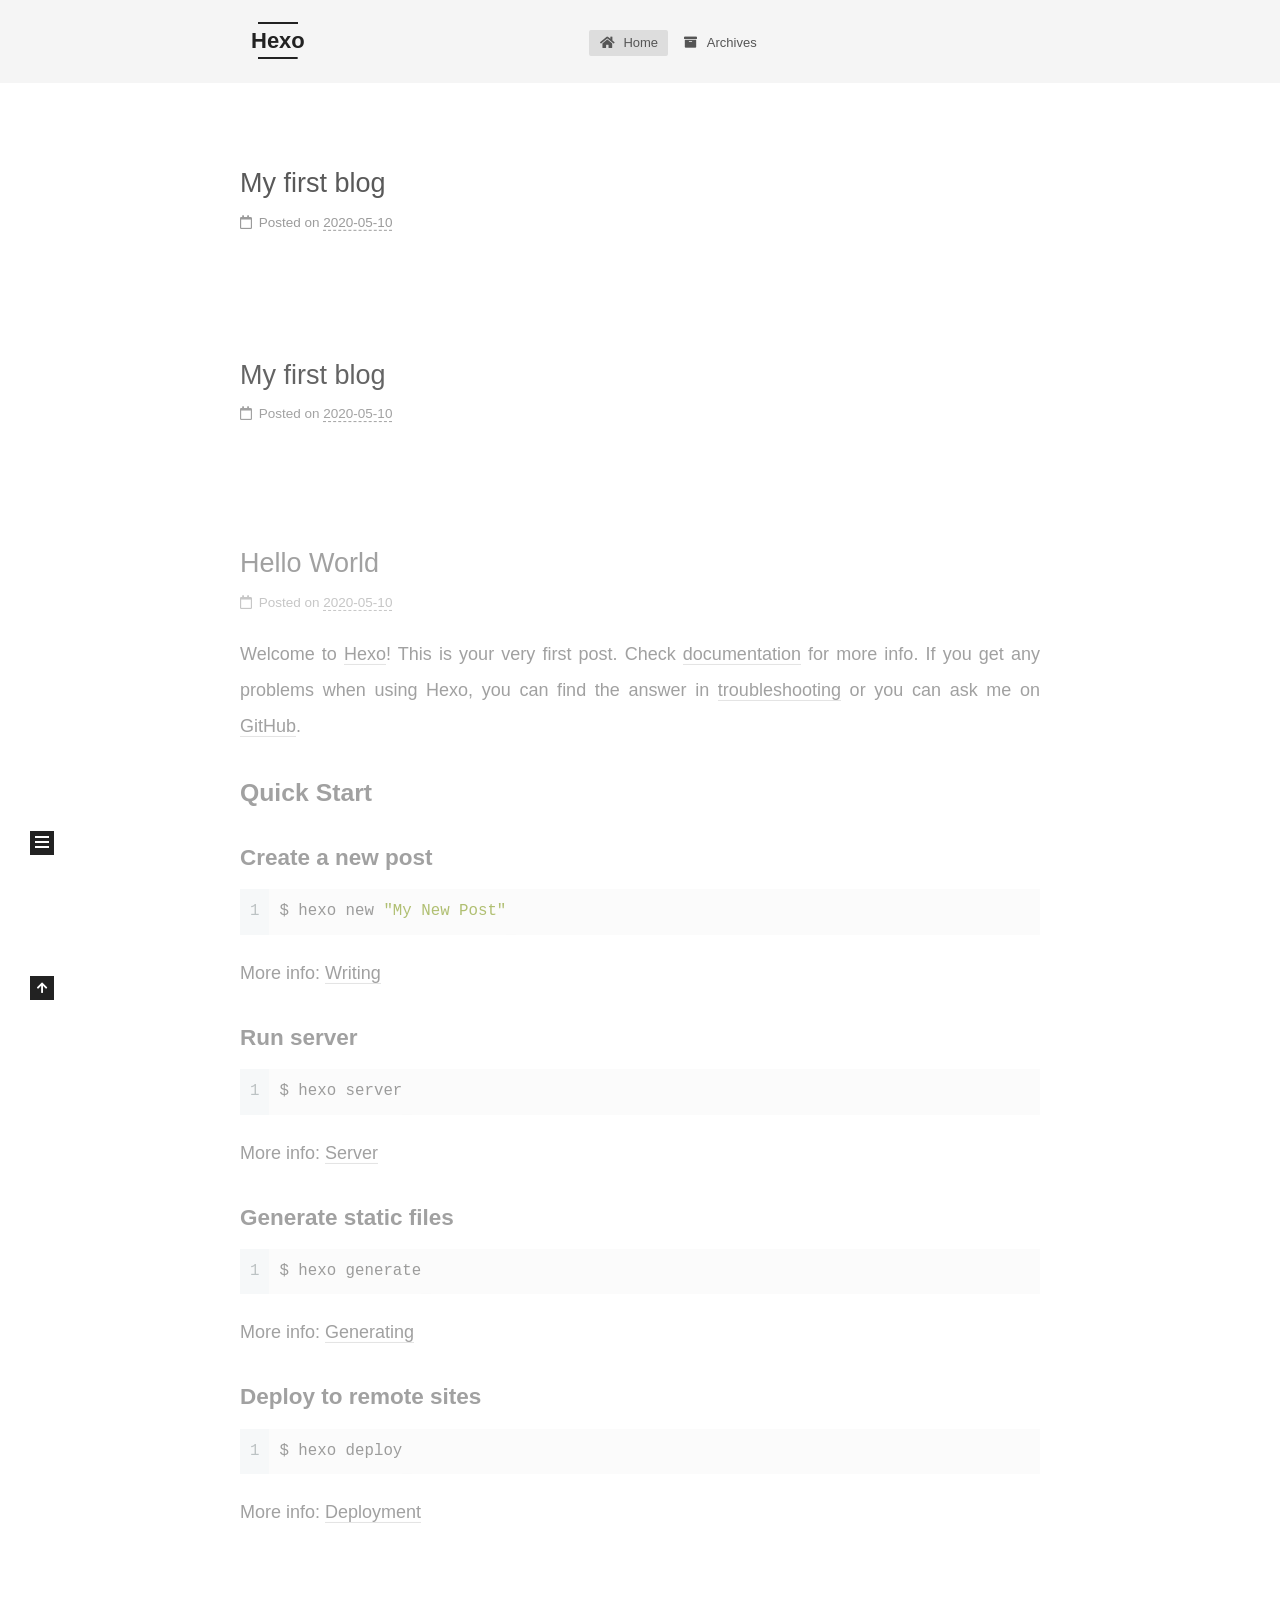
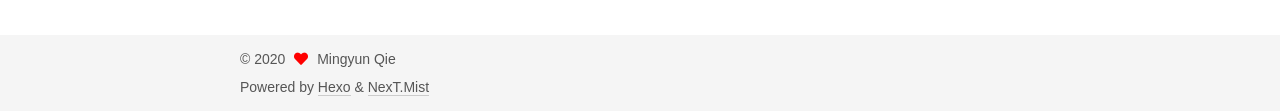
==== index.html @ 82911b1e "Site updated: 2020-05-10 01:22:25" ====
<!DOCTYPE html>
<html lang="en">
<head>
  <meta charset="UTF-8">
<meta name="viewport" content="width=device-width, initial-scale=1, maximum-scale=2">
<meta name="theme-color" content="#222">
<meta name="generator" content="Hexo 4.2.0">
  <link rel="apple-touch-icon" sizes="180x180" href="/images/apple-touch-icon-next.png">
  <link rel="icon" type="image/png" sizes="32x32" href="/images/favicon-32x32-next.png">
  <link rel="icon" type="image/png" sizes="16x16" href="/images/favicon-16x16-next.png">
  <link rel="mask-icon" href="/images/logo.svg" color="#222">

<link rel="stylesheet" href="/css/main.css">


<link rel="stylesheet" href="/lib/font-awesome/css/all.min.css">

<script id="hexo-configurations">
    var NexT = window.NexT || {};
    var CONFIG = {"hostname":"yoursite.com","root":"/","scheme":"Mist","version":"7.8.0","exturl":false,"sidebar":{"position":"left","display":"post","padding":18,"offset":12,"onmobile":false},"copycode":{"enable":false,"show_result":false,"style":null},"back2top":{"enable":true,"sidebar":false,"scrollpercent":false},"bookmark":{"enable":false,"color":"#222","save":"auto"},"fancybox":false,"mediumzoom":false,"lazyload":false,"pangu":false,"comments":{"style":"tabs","active":null,"storage":true,"lazyload":false,"nav":null},"algolia":{"hits":{"per_page":10},"labels":{"input_placeholder":"Search for Posts","hits_empty":"We didn't find any results for the search: ${query}","hits_stats":"${hits} results found in ${time} ms"}},"localsearch":{"enable":false,"trigger":"auto","top_n_per_article":1,"unescape":false,"preload":false},"motion":{"enable":true,"async":false,"transition":{"post_block":"fadeIn","post_header":"slideDownIn","post_body":"slideDownIn","coll_header":"slideLeftIn","sidebar":"slideUpIn"}}};
  </script>

  <meta property="og:type" content="website">
<meta property="og:title" content="Hexo">
<meta property="og:url" content="http://yoursite.com/index.html">
<meta property="og:site_name" content="Hexo">
<meta property="og:locale" content="en_US">
<meta property="article:author" content="Mingyun Qie">
<meta name="twitter:card" content="summary">

<link rel="canonical" href="http://yoursite.com/">


<script id="page-configurations">
  // https://hexo.io/docs/variables.html
  CONFIG.page = {
    sidebar: "",
    isHome : true,
    isPost : false,
    lang   : 'en'
  };
</script>

  <title>Hexo</title>
  






  <noscript>
  <style>
  .use-motion .brand,
  .use-motion .menu-item,
  .sidebar-inner,
  .use-motion .post-block,
  .use-motion .pagination,
  .use-motion .comments,
  .use-motion .post-header,
  .use-motion .post-body,
  .use-motion .collection-header { opacity: initial; }

  .use-motion .site-title,
  .use-motion .site-subtitle {
    opacity: initial;
    top: initial;
  }

  .use-motion .logo-line-before i { left: initial; }
  .use-motion .logo-line-after i { right: initial; }
  </style>
</noscript>

</head>

<body itemscope itemtype="http://schema.org/WebPage">
  <div class="container use-motion">
    <div class="headband"></div>

    <header class="header" itemscope itemtype="http://schema.org/WPHeader">
      <div class="header-inner"><div class="site-brand-container">
  <div class="site-nav-toggle">
    <div class="toggle" aria-label="Toggle navigation bar">
      <span class="toggle-line toggle-line-first"></span>
      <span class="toggle-line toggle-line-middle"></span>
      <span class="toggle-line toggle-line-last"></span>
    </div>
  </div>

  <div class="site-meta">

    <a href="/" class="brand" rel="start">
      <span class="logo-line-before"><i></i></span>
      <h1 class="site-title">Hexo</h1>
      <span class="logo-line-after"><i></i></span>
    </a>
  </div>

  <div class="site-nav-right">
    <div class="toggle popup-trigger">
    </div>
  </div>
</div>




<nav class="site-nav">
  <ul id="menu" class="main-menu menu">
        <li class="menu-item menu-item-home">

    <a href="/" rel="section"><i class="fa fa-home fa-fw"></i>Home</a>

  </li>
        <li class="menu-item menu-item-archives">

    <a href="/archives/" rel="section"><i class="fa fa-archive fa-fw"></i>Archives</a>

  </li>
  </ul>
</nav>




</div>
    </header>

    
  <div class="back-to-top">
    <i class="fa fa-arrow-up"></i>
    <span>0%</span>
  </div>


    <main class="main">
      <div class="main-inner">
        <div class="content-wrap">
          

          <div class="content index posts-expand">
            
      
  
  
  <article itemscope itemtype="http://schema.org/Article" class="post-block" lang="en">
    <link itemprop="mainEntityOfPage" href="http://yoursite.com/2020/05/10/My-first-blog-1/">

    <span hidden itemprop="author" itemscope itemtype="http://schema.org/Person">
      <meta itemprop="image" content="/images/avatar.gif">
      <meta itemprop="name" content="Mingyun Qie">
      <meta itemprop="description" content="">
    </span>

    <span hidden itemprop="publisher" itemscope itemtype="http://schema.org/Organization">
      <meta itemprop="name" content="Hexo">
    </span>
      <header class="post-header">
        <h2 class="post-title" itemprop="name headline">
          
            <a href="/2020/05/10/My-first-blog-1/" class="post-title-link" itemprop="url">My first blog</a>
        </h2>

        <div class="post-meta">
            <span class="post-meta-item">
              <span class="post-meta-item-icon">
                <i class="far fa-calendar"></i>
              </span>
              <span class="post-meta-item-text">Posted on</span>

              <time title="Created: 2020-05-10 00:32:26" itemprop="dateCreated datePublished" datetime="2020-05-10T00:32:26+10:00">2020-05-10</time>
            </span>

          

        </div>
      </header>

    
    
    
    <div class="post-body" itemprop="articleBody">

      
          
      
    </div>

    
    
    
      <footer class="post-footer">
        <div class="post-eof"></div>
      </footer>
  </article>
  
  
  

      
  
  
  <article itemscope itemtype="http://schema.org/Article" class="post-block" lang="en">
    <link itemprop="mainEntityOfPage" href="http://yoursite.com/2020/05/10/My-first-blog/">

    <span hidden itemprop="author" itemscope itemtype="http://schema.org/Person">
      <meta itemprop="image" content="/images/avatar.gif">
      <meta itemprop="name" content="Mingyun Qie">
      <meta itemprop="description" content="">
    </span>

    <span hidden itemprop="publisher" itemscope itemtype="http://schema.org/Organization">
      <meta itemprop="name" content="Hexo">
    </span>
      <header class="post-header">
        <h2 class="post-title" itemprop="name headline">
          
            <a href="/2020/05/10/My-first-blog/" class="post-title-link" itemprop="url">My first blog</a>
        </h2>

        <div class="post-meta">
            <span class="post-meta-item">
              <span class="post-meta-item-icon">
                <i class="far fa-calendar"></i>
              </span>
              <span class="post-meta-item-text">Posted on</span>

              <time title="Created: 2020-05-10 00:28:59" itemprop="dateCreated datePublished" datetime="2020-05-10T00:28:59+10:00">2020-05-10</time>
            </span>

          

        </div>
      </header>

    
    
    
    <div class="post-body" itemprop="articleBody">

      
          
      
    </div>

    
    
    
      <footer class="post-footer">
        <div class="post-eof"></div>
      </footer>
  </article>
  
  
  

      
  
  
  <article itemscope itemtype="http://schema.org/Article" class="post-block" lang="en">
    <link itemprop="mainEntityOfPage" href="http://yoursite.com/2020/05/10/hello-world/">

    <span hidden itemprop="author" itemscope itemtype="http://schema.org/Person">
      <meta itemprop="image" content="/images/avatar.gif">
      <meta itemprop="name" content="Mingyun Qie">
      <meta itemprop="description" content="">
    </span>

    <span hidden itemprop="publisher" itemscope itemtype="http://schema.org/Organization">
      <meta itemprop="name" content="Hexo">
    </span>
      <header class="post-header">
        <h2 class="post-title" itemprop="name headline">
          
            <a href="/2020/05/10/hello-world/" class="post-title-link" itemprop="url">Hello World</a>
        </h2>

        <div class="post-meta">
            <span class="post-meta-item">
              <span class="post-meta-item-icon">
                <i class="far fa-calendar"></i>
              </span>
              <span class="post-meta-item-text">Posted on</span>

              <time title="Created: 2020-05-10 00:24:51" itemprop="dateCreated datePublished" datetime="2020-05-10T00:24:51+10:00">2020-05-10</time>
            </span>

          

        </div>
      </header>

    
    
    
    <div class="post-body" itemprop="articleBody">

      
          <p>Welcome to <a href="https://hexo.io/" target="_blank" rel="noopener">Hexo</a>! This is your very first post. Check <a href="https://hexo.io/docs/" target="_blank" rel="noopener">documentation</a> for more info. If you get any problems when using Hexo, you can find the answer in <a href="https://hexo.io/docs/troubleshooting.html" target="_blank" rel="noopener">troubleshooting</a> or you can ask me on <a href="https://github.com/hexojs/hexo/issues" target="_blank" rel="noopener">GitHub</a>.</p>
<h2 id="Quick-Start"><a href="#Quick-Start" class="headerlink" title="Quick Start"></a>Quick Start</h2><h3 id="Create-a-new-post"><a href="#Create-a-new-post" class="headerlink" title="Create a new post"></a>Create a new post</h3><figure class="highlight bash"><table><tr><td class="gutter"><pre><span class="line">1</span><br></pre></td><td class="code"><pre><span class="line">$ hexo new <span class="string">"My New Post"</span></span><br></pre></td></tr></table></figure>

<p>More info: <a href="https://hexo.io/docs/writing.html" target="_blank" rel="noopener">Writing</a></p>
<h3 id="Run-server"><a href="#Run-server" class="headerlink" title="Run server"></a>Run server</h3><figure class="highlight bash"><table><tr><td class="gutter"><pre><span class="line">1</span><br></pre></td><td class="code"><pre><span class="line">$ hexo server</span><br></pre></td></tr></table></figure>

<p>More info: <a href="https://hexo.io/docs/server.html" target="_blank" rel="noopener">Server</a></p>
<h3 id="Generate-static-files"><a href="#Generate-static-files" class="headerlink" title="Generate static files"></a>Generate static files</h3><figure class="highlight bash"><table><tr><td class="gutter"><pre><span class="line">1</span><br></pre></td><td class="code"><pre><span class="line">$ hexo generate</span><br></pre></td></tr></table></figure>

<p>More info: <a href="https://hexo.io/docs/generating.html" target="_blank" rel="noopener">Generating</a></p>
<h3 id="Deploy-to-remote-sites"><a href="#Deploy-to-remote-sites" class="headerlink" title="Deploy to remote sites"></a>Deploy to remote sites</h3><figure class="highlight bash"><table><tr><td class="gutter"><pre><span class="line">1</span><br></pre></td><td class="code"><pre><span class="line">$ hexo deploy</span><br></pre></td></tr></table></figure>

<p>More info: <a href="https://hexo.io/docs/one-command-deployment.html" target="_blank" rel="noopener">Deployment</a></p>

      
    </div>

    
    
    
      <footer class="post-footer">
        <div class="post-eof"></div>
      </footer>
  </article>
  
  
  


  



          </div>
          

<script>
  window.addEventListener('tabs:register', () => {
    let { activeClass } = CONFIG.comments;
    if (CONFIG.comments.storage) {
      activeClass = localStorage.getItem('comments_active') || activeClass;
    }
    if (activeClass) {
      let activeTab = document.querySelector(`a[href="#comment-${activeClass}"]`);
      if (activeTab) {
        activeTab.click();
      }
    }
  });
  if (CONFIG.comments.storage) {
    window.addEventListener('tabs:click', event => {
      if (!event.target.matches('.tabs-comment .tab-content .tab-pane')) return;
      let commentClass = event.target.classList[1];
      localStorage.setItem('comments_active', commentClass);
    });
  }
</script>

        </div>
          
  
  <div class="toggle sidebar-toggle">
    <span class="toggle-line toggle-line-first"></span>
    <span class="toggle-line toggle-line-middle"></span>
    <span class="toggle-line toggle-line-last"></span>
  </div>

  <aside class="sidebar">
    <div class="sidebar-inner">

      <ul class="sidebar-nav motion-element">
        <li class="sidebar-nav-toc">
          Table of Contents
        </li>
        <li class="sidebar-nav-overview">
          Overview
        </li>
      </ul>

      <!--noindex-->
      <div class="post-toc-wrap sidebar-panel">
      </div>
      <!--/noindex-->

      <div class="site-overview-wrap sidebar-panel">
        <div class="site-author motion-element" itemprop="author" itemscope itemtype="http://schema.org/Person">
  <p class="site-author-name" itemprop="name">Mingyun Qie</p>
  <div class="site-description" itemprop="description"></div>
</div>
<div class="site-state-wrap motion-element">
  <nav class="site-state">
      <div class="site-state-item site-state-posts">
          <a href="/archives/">
        
          <span class="site-state-item-count">3</span>
          <span class="site-state-item-name">posts</span>
        </a>
      </div>
  </nav>
</div>



      </div>

    </div>
  </aside>
  <div id="sidebar-dimmer"></div>


      </div>
    </main>

    <footer class="footer">
      <div class="footer-inner">
        

        

<div class="copyright">
  
  &copy; 
  <span itemprop="copyrightYear">2020</span>
  <span class="with-love">
    <i class="fa fa-heart"></i>
  </span>
  <span class="author" itemprop="copyrightHolder">Mingyun Qie</span>
</div>
  <div class="powered-by">Powered by <a href="https://hexo.io/" class="theme-link" rel="noopener" target="_blank">Hexo</a> & <a href="https://mist.theme-next.org/" class="theme-link" rel="noopener" target="_blank">NexT.Mist</a>
  </div>

        








      </div>
    </footer>
  </div>

  
  <script src="/lib/anime.min.js"></script>
  <script src="/lib/velocity/velocity.min.js"></script>
  <script src="/lib/velocity/velocity.ui.min.js"></script>

<script src="/js/utils.js"></script>

<script src="/js/motion.js"></script>


<script src="/js/schemes/muse.js"></script>


<script src="/js/next-boot.js"></script>




  















  

  

</body>
</html>
---- css/main.css ----
:root {
  --body-bg-color: #fff;
  --content-bg-color: #f5f5f5;
  --card-bg-color: #f5f5f5;
  --text-color: #555;
  --blockquote-color: #666;
  --link-color: #555;
  --link-hover-color: #222;
  --brand-color: #222;
  --brand-hover-color: #222;
  --table-row-odd-bg-color: #f9f9f9;
  --table-row-hover-bg-color: #f5f5f5;
  --menu-item-bg-color: #ddd;
  --btn-default-bg: transparent;
  --btn-default-color: var(--link-color);
  --btn-default-border-color: var(--link-color);
  --btn-default-hover-bg: transparent;
  --btn-default-hover-color: var(--link-hover-color);
  --btn-default-hover-border-color: var(--link-hover-color);
}
@media (prefers-color-scheme: dark) {
  :root {
    --body-bg-color: #282828;
    --content-bg-color: #333;
    --card-bg-color: #555;
    --text-color: #ccc;
    --blockquote-color: #bbb;
    --link-color: #ccc;
    --link-hover-color: #eee;
    --brand-color: #ddd;
    --brand-hover-color: #ddd;
    --table-row-odd-bg-color: #282828;
    --table-row-hover-bg-color: #363636;
    --menu-item-bg-color: #555;
    --btn-default-bg: #222;
    --btn-default-color: #ccc;
    --btn-default-border-color: #555;
    --btn-default-hover-bg: #666;
    --btn-default-hover-color: #ccc;
    --btn-default-hover-border-color: #666;
  }
  img {
    opacity: 0.75;
  }
  img:hover {
    opacity: 0.9;
  }
}
html {
  line-height: 1.15; /* 1 */
  -webkit-text-size-adjust: 100%; /* 2 */
}
body {
  margin: 0;
}
main {
  display: block;
}
h1 {
  font-size: 2em;
  margin: 0.67em 0;
}
hr {
  box-sizing: content-box; /* 1 */
  height: 0; /* 1 */
  overflow: visible; /* 2 */
}
pre {
  font-family: monospace, monospace; /* 1 */
  font-size: 1em; /* 2 */
}
a {
  background: transparent;
}
abbr[title] {
  border-bottom: none; /* 1 */
  text-decoration: underline; /* 2 */
  text-decoration: underline dotted; /* 2 */
}
b,
strong {
  font-weight: bolder;
}
code,
kbd,
samp {
  font-family: monospace, monospace; /* 1 */
  font-size: 1em; /* 2 */
}
small {
  font-size: 80%;
}
sub,
sup {
  font-size: 75%;
  line-height: 0;
  position: relative;
  vertical-align: baseline;
}
sub {
  bottom: -0.25em;
}
sup {
  top: -0.5em;
}
img {
  border-style: none;
}
button,
input,
optgroup,
select,
textarea {
  font-family: inherit; /* 1 */
  font-size: 100%; /* 1 */
  line-height: 1.15; /* 1 */
  margin: 0; /* 2 */
}
button,
input {
/* 1 */
  overflow: visible;
}
button,
select {
/* 1 */
  text-transform: none;
}
button,
[type='button'],
[type='reset'],
[type='submit'] {
  -webkit-appearance: button;
}
button::-moz-focus-inner,
[type='button']::-moz-focus-inner,
[type='reset']::-moz-focus-inner,
[type='submit']::-moz-focus-inner {
  border-style: none;
  padding: 0;
}
button:-moz-focusring,
[type='button']:-moz-focusring,
[type='reset']:-moz-focusring,
[type='submit']:-moz-focusring {
  outline: 1px dotted ButtonText;
}
fieldset {
  padding: 0.35em 0.75em 0.625em;
}
legend {
  box-sizing: border-box; /* 1 */
  color: inherit; /* 2 */
  display: table; /* 1 */
  max-width: 100%; /* 1 */
  padding: 0; /* 3 */
  white-space: normal; /* 1 */
}
progress {
  vertical-align: baseline;
}
textarea {
  overflow: auto;
}
[type='checkbox'],
[type='radio'] {
  box-sizing: border-box; /* 1 */
  padding: 0; /* 2 */
}
[type='number']::-webkit-inner-spin-button,
[type='number']::-webkit-outer-spin-button {
  height: auto;
}
[type='search'] {
  outline-offset: -2px; /* 2 */
  -webkit-appearance: textfield; /* 1 */
}
[type='search']::-webkit-search-decoration {
  -webkit-appearance: none;
}
::-webkit-file-upload-button {
  font: inherit; /* 2 */
  -webkit-appearance: button; /* 1 */
}
details {
  display: block;
}
summary {
  display: list-item;
}
template {
  display: none;
}
[hidden] {
  display: none;
}
::selection {
  background: #262a30;
  color: #eee;
}
html,
body {
  height: 100%;
}
body {
  background: var(--body-bg-color);
  color: var(--text-color);
  font-family: 'Lato', "PingFang SC", "Microsoft YaHei", sans-serif;
  font-size: 1em;
  line-height: 2;
}
@media (max-width: 991px) {
  body {
    padding-left: 0 !important;
    padding-right: 0 !important;
  }
}
h1,
h2,
h3,
h4,
h5,
h6 {
  font-family: 'Lato', "PingFang SC", "Microsoft YaHei", sans-serif;
  font-weight: bold;
  line-height: 1.5;
  margin: 20px 0 15px;
}
h1 {
  font-size: 1.5em;
}
h2 {
  font-size: 1.375em;
}
h3 {
  font-size: 1.25em;
}
h4 {
  font-size: 1.125em;
}
h5 {
  font-size: 1em;
}
h6 {
  font-size: 0.875em;
}
p {
  margin: 0 0 20px 0;
}
a,
span.exturl {
  border-bottom: 1px solid #ccc;
  color: var(--link-color);
  outline: 0;
  text-decoration: none;
  overflow-wrap: break-word;
  word-wrap: break-word;
  cursor: pointer;
}
a:hover,
span.exturl:hover {
  border-bottom-color: var(--link-hover-color);
  color: var(--link-hover-color);
}
iframe,
img,
video {
  display: block;
  margin-left: auto;
  margin-right: auto;
  max-width: 100%;
}
hr {
  background-image: repeating-linear-gradient(-45deg, #ddd, #ddd 4px, transparent 4px, transparent 8px);
  border: 0;
  height: 3px;
  margin: 40px 0;
}
blockquote {
  border-left: 4px solid #ddd;
  color: var(--blockquote-color);
  margin: 0;
  padding: 0 15px;
}
blockquote cite::before {
  content: '-';
  padding: 0 5px;
}
dt {
  font-weight: bold;
}
dd {
  margin: 0;
  padding: 0;
}
kbd {
  background-color: #f5f5f5;
  background-image: linear-gradient(#eee, #fff, #eee);
  border: 1px solid #ccc;
  border-radius: 0.2em;
  box-shadow: 0.1em 0.1em 0.2em rgba(0,0,0,0.1);
  color: #555;
  font-family: inherit;
  padding: 0.1em 0.3em;
  white-space: nowrap;
}
.table-container {
  overflow: auto;
}
table {
  border-collapse: collapse;
  border-spacing: 0;
  font-size: 0.875em;
  margin: 0 0 20px 0;
  width: 100%;
}
tbody tr:nth-of-type(odd) {
  background: var(--table-row-odd-bg-color);
}
tbody tr:hover {
  background: var(--table-row-hover-bg-color);
}
caption,
th,
td {
  font-weight: normal;
  padding: 8px;
  vertical-align: middle;
}
th,
td {
  border: 1px solid #ddd;
  border-bottom: 3px solid #ddd;
}
th {
  font-weight: 700;
  padding-bottom: 10px;
}
td {
  border-bottom-width: 1px;
}
.btn {
  background: var(--btn-default-bg);
  border: 2px solid var(--btn-default-border-color);
  border-radius: 0;
  color: var(--btn-default-color);
  display: inline-block;
  font-size: 0.875em;
  line-height: 2;
  padding: 0 20px;
  text-decoration: none;
  transition-property: background-color;
  transition-delay: 0s;
  transition-duration: 0.2s;
  transition-timing-function: ease-in-out;
}
.btn:hover {
  background: var(--btn-default-hover-bg);
  border-color: var(--btn-default-hover-border-color);
  color: var(--btn-default-hover-color);
}
.btn + .btn {
  margin: 0 0 8px 8px;
}
.btn .fa-fw {
  text-align: left;
  width: 1.285714285714286em;
}
.toggle {
  line-height: 0;
}
.toggle .toggle-line {
  background: #fff;
  display: inline-block;
  height: 2px;
  left: 0;
  position: relative;
  top: 0;
  transition: all 0.4s;
  vertical-align: top;
  width: 100%;
}
.toggle .toggle-line:not(:first-child) {
  margin-top: 3px;
}
.toggle.toggle-arrow .toggle-line-first {
  left: 50%;
  top: 2px;
  transform: rotate(45deg);
  width: 50%;
}
.toggle.toggle-arrow .toggle-line-middle {
  left: 2px;
  width: 90%;
}
.toggle.toggle-arrow .toggle-line-last {
  left: 50%;
  top: -2px;
  transform: rotate(-45deg);
  width: 50%;
}
.toggle.toggle-close .toggle-line-first {
  transform: rotate(-45deg);
  top: 5px;
}
.toggle.toggle-close .toggle-line-middle {
  opacity: 0;
}
.toggle.toggle-close .toggle-line-last {
  transform: rotate(45deg);
  top: -5px;
}
.highlight,
pre {
  background: #f7f7f7;
  color: #4d4d4c;
  line-height: 1.6;
  margin: 0 auto 20px;
}
pre,
code {
  font-family: consolas, Menlo, monospace, "PingFang SC", "Microsoft YaHei";
}
code {
  background: #eee;
  border-radius: 3px;
  color: #555;
  padding: 2px 4px;
  overflow-wrap: break-word;
  word-wrap: break-word;
}
.highlight *::selection {
  background: #d6d6d6;
}
.highlight pre {
  border: 0;
  margin: 0;
  padding: 10px 0;
}
.highlight table {
  border: 0;
  margin: 0;
  width: auto;
}
.highlight td {
  border: 0;
  padding: 0;
}
.highlight figcaption {
  background: #eff2f3;
  color: #4d4d4c;
  display: flex;
  font-size: 0.875em;
  justify-content: space-between;
  line-height: 1.2;
  padding: 0.5em;
}
.highlight figcaption a {
  color: #4d4d4c;
}
.highlight figcaption a:hover {
  border-bottom-color: #4d4d4c;
}
.highlight .gutter {
  -moz-user-select: none;
  -ms-user-select: none;
  -webkit-user-select: none;
  user-select: none;
}
.highlight .gutter pre {
  background: #eff2f3;
  color: #869194;
  padding-left: 10px;
  padding-right: 10px;
  text-align: right;
}
.highlight .code pre {
  background: #f7f7f7;
  padding-left: 10px;
  width: 100%;
}
.gist table {
  width: auto;
}
.gist table td {
  border: 0;
}
pre {
  overflow: auto;
  padding: 10px;
}
pre code {
  background: none;
  color: #4d4d4c;
  font-size: 0.875em;
  padding: 0;
  text-shadow: none;
}
pre .deletion {
  background: #fdd;
}
pre .addition {
  background: #dfd;
}
pre .meta {
  color: #eab700;
  -moz-user-select: none;
  -ms-user-select: none;
  -webkit-user-select: none;
  user-select: none;
}
pre .comment {
  color: #8e908c;
}
pre .variable,
pre .attribute,
pre .tag,
pre .name,
pre .regexp,
pre .ruby .constant,
pre .xml .tag .title,
pre .xml .pi,
pre .xml .doctype,
pre .html .doctype,
pre .css .id,
pre .css .class,
pre .css .pseudo {
  color: #c82829;
}
pre .number,
pre .preprocessor,
pre .built_in,
pre .builtin-name,
pre .literal,
pre .params,
pre .constant,
pre .command {
  color: #f5871f;
}
pre .ruby .class .title,
pre .css .rules .attribute,
pre .string,
pre .symbol,
pre .value,
pre .inheritance,
pre .header,
pre .ruby .symbol,
pre .xml .cdata,
pre .special,
pre .formula {
  color: #718c00;
}
pre .title,
pre .css .hexcolor {
  color: #3e999f;
}
pre .function,
pre .python .decorator,
pre .python .title,
pre .ruby .function .title,
pre .ruby .title .keyword,
pre .perl .sub,
pre .javascript .title,
pre .coffeescript .title {
  color: #4271ae;
}
pre .keyword,
pre .javascript .function {
  color: #8959a8;
}
.blockquote-center {
  border-left: none;
  margin: 40px 0;
  padding: 0;
  position: relative;
  text-align: center;
}
.blockquote-center .fa {
  display: block;
  opacity: 0.6;
  position: absolute;
  width: 100%;
}
.blockquote-center .fa-quote-left {
  border-top: 1px solid #ccc;
  text-align: left;
  top: -20px;
}
.blockquote-center .fa-quote-right {
  border-bottom: 1px solid #ccc;
  text-align: right;
  bottom: -20px;
}
.blockquote-center p,
.blockquote-center div {
  text-align: center;
}
.post-body .group-picture img {
  margin: 0 auto;
  padding: 0 3px;
}
.group-picture-row {
  margin-bottom: 6px;
  overflow: hidden;
}
.group-picture-column {
  float: left;
  margin-bottom: 10px;
}
.post-body .label {
  color: #555;
  display: inline;
  padding: 0 2px;
}
.post-body .label.default {
  background: #f0f0f0;
}
.post-body .label.primary {
  background: #efe6f7;
}
.post-body .label.info {
  background: #e5f2f8;
}
.post-body .label.success {
  background: #e7f4e9;
}
.post-body .label.warning {
  background: #fcf6e1;
}
.post-body .label.danger {
  background: #fae8eb;
}
.post-body .tabs {
  margin-bottom: 20px;
}
.post-body .tabs,
.tabs-comment {
  display: block;
  padding-top: 10px;
  position: relative;
}
.post-body .tabs ul.nav-tabs,
.tabs-comment ul.nav-tabs {
  display: flex;
  flex-wrap: wrap;
  margin: 0;
  margin-bottom: -1px;
  padding: 0;
}
@media (max-width: 413px) {
  .post-body .tabs ul.nav-tabs,
  .tabs-comment ul.nav-tabs {
    display: block;
    margin-bottom: 5px;
  }
}
.post-body .tabs ul.nav-tabs li.tab,
.tabs-comment ul.nav-tabs li.tab {
  border-bottom: 1px solid #ddd;
  border-left: 1px solid transparent;
  border-right: 1px solid transparent;
  border-top: 3px solid transparent;
  flex-grow: 1;
  list-style-type: none;
  border-radius: 0 0 0 0;
}
@media (max-width: 413px) {
  .post-body .tabs ul.nav-tabs li.tab,
  .tabs-comment ul.nav-tabs li.tab {
    border-bottom: 1px solid transparent;
    border-left: 3px solid transparent;
    border-right: 1px solid transparent;
    border-top: 1px solid transparent;
  }
}
@media (max-width: 413px) {
  .post-body .tabs ul.nav-tabs li.tab,
  .tabs-comment ul.nav-tabs li.tab {
    border-radius: 0;
  }
}
.post-body .tabs ul.nav-tabs li.tab a,
.tabs-comment ul.nav-tabs li.tab a {
  border-bottom: initial;
  display: block;
  line-height: 1.8;
  outline: 0;
  padding: 0.25em 0.75em;
  text-align: center;
  transition-delay: 0s;
  transition-duration: 0.2s;
  transition-timing-function: ease-out;
}
.post-body .tabs ul.nav-tabs li.tab a i,
.tabs-comment ul.nav-tabs li.tab a i {
  width: 1.285714285714286em;
}
.post-body .tabs ul.nav-tabs li.tab.active,
.tabs-comment ul.nav-tabs li.tab.active {
  border-bottom: 1px solid transparent;
  border-left: 1px solid #ddd;
  border-right: 1px solid #ddd;
  border-top: 3px solid #fc6423;
}
@media (max-width: 413px) {
  .post-body .tabs ul.nav-tabs li.tab.active,
  .tabs-comment ul.nav-tabs li.tab.active {
    border-bottom: 1px solid #ddd;
    border-left: 3px solid #fc6423;
    border-right: 1px solid #ddd;
    border-top: 1px solid #ddd;
  }
}
.post-body .tabs ul.nav-tabs li.tab.active a,
.tabs-comment ul.nav-tabs li.tab.active a {
  color: var(--link-color);
  cursor: default;
}
.post-body .tabs .tab-content .tab-pane,
.tabs-comment .tab-content .tab-pane {
  border: 1px solid #ddd;
  border-top: 0;
  padding: 20px 20px 0 20px;
  border-radius: 0;
}
.post-body .tabs .tab-content .tab-pane:not(.active),
.tabs-comment .tab-content .tab-pane:not(.active) {
  display: none;
}
.post-body .tabs .tab-content .tab-pane.active,
.tabs-comment .tab-content .tab-pane.active {
  display: block;
}
.post-body .tabs .tab-content .tab-pane.active:nth-of-type(1),
.tabs-comment .tab-content .tab-pane.active:nth-of-type(1) {
  border-radius: 0 0 0 0;
}
@media (max-width: 413px) {
  .post-body .tabs .tab-content .tab-pane.active:nth-of-type(1),
  .tabs-comment .tab-content .tab-pane.active:nth-of-type(1) {
    border-radius: 0;
  }
}
.post-body .note {
  border-radius: 3px;
  margin-bottom: 20px;
  padding: 1em;
  position: relative;
  border: 1px solid #eee;
  border-left-width: 5px;
}
.post-body .note h2,
.post-body .note h3,
.post-body .note h4,
.post-body .note h5,
.post-body .note h6 {
  margin-top: 0;
  border-bottom: initial;
  margin-bottom: 0;
  padding-top: 0;
}
.post-body .note p:first-child,
.post-body .note ul:first-child,
.post-body .note ol:first-child,
.post-body .note table:first-child,
.post-body .note pre:first-child,
.post-body .note blockquote:first-child,
.post-body .note img:first-child {
  margin-top: 0;
}
.post-body .note p:last-child,
.post-body .note ul:last-child,
.post-body .note ol:last-child,
.post-body .note table:last-child,
.post-body .note pre:last-child,
.post-body .note blockquote:last-child,
.post-body .note img:last-child {
  margin-bottom: 0;
}
.post-body .note.default {
  border-left-color: #777;
}
.post-body .note.default h2,
.post-body .note.default h3,
.post-body .note.default h4,
.post-body .note.default h5,
.post-body .note.default h6 {
  color: #777;
}
.post-body .note.primary {
  border-left-color: #6f42c1;
}
.post-body .note.primary h2,
.post-body .note.primary h3,
.post-body .note.primary h4,
.post-body .note.primary h5,
.post-body .note.primary h6 {
  color: #6f42c1;
}
.post-body .note.info {
  border-left-color: #428bca;
}
.post-body .note.info h2,
.post-body .note.info h3,
.post-body .note.info h4,
.post-body .note.info h5,
.post-body .note.info h6 {
  color: #428bca;
}
.post-body .note.success {
  border-left-color: #5cb85c;
}
.post-body .note.success h2,
.post-body .note.success h3,
.post-body .note.success h4,
.post-body .note.success h5,
.post-body .note.success h6 {
  color: #5cb85c;
}
.post-body .note.warning {
  border-left-color: #f0ad4e;
}
.post-body .note.warning h2,
.post-body .note.warning h3,
.post-body .note.warning h4,
.post-body .note.warning h5,
.post-body .note.warning h6 {
  color: #f0ad4e;
}
.post-body .note.danger {
  border-left-color: #d9534f;
}
.post-body .note.danger h2,
.post-body .note.danger h3,
.post-body .note.danger h4,
.post-body .note.danger h5,
.post-body .note.danger h6 {
  color: #d9534f;
}
.pagination .prev,
.pagination .next,
.pagination .page-number,
.pagination .space {
  display: inline-block;
  margin: 0 10px;
  padding: 0 11px;
  position: relative;
  top: -1px;
}
@media (max-width: 767px) {
  .pagination .prev,
  .pagination .next,
  .pagination .page-number,
  .pagination .space {
    margin: 0 5px;
  }
}
.pagination {
  border-top: 1px solid #eee;
  margin: 120px 0 0;
  text-align: center;
}
.pagination .prev,
.pagination .next,
.pagination .page-number {
  border-bottom: 0;
  border-top: 1px solid #eee;
  transition-property: border-color;
  transition-delay: 0s;
  transition-duration: 0.2s;
  transition-timing-function: ease-in-out;
}
.pagination .prev:hover,
.pagination .next:hover,
.pagination .page-number:hover {
  border-top-color: #222;
}
.pagination .space {
  margin: 0;
  padding: 0;
}
.pagination .prev {
  margin-left: 0;
}
.pagination .next {
  margin-right: 0;
}
.pagination .page-number.current {
  background: #ccc;
  border-top-color: #ccc;
  color: #fff;
}
@media (max-width: 767px) {
  .pagination {
    border-top: none;
  }
  .pagination .prev,
  .pagination .next,
  .pagination .page-number {
    border-bottom: 1px solid #eee;
    border-top: 0;
    margin-bottom: 10px;
    padding: 0 10px;
  }
  .pagination .prev:hover,
  .pagination .next:hover,
  .pagination .page-number:hover {
    border-bottom-color: #222;
  }
}
.comments {
  margin-top: 60px;
  overflow: hidden;
}
.comment-button-group {
  display: flex;
  flex-wrap: wrap-reverse;
  justify-content: center;
  margin: 1em 0;
}
.comment-button-group .comment-button {
  margin: 0.1em 0.2em;
}
.comment-button-group .comment-button.active {
  background: var(--btn-default-hover-bg);
  border-color: var(--btn-default-hover-border-color);
  color: var(--btn-default-hover-color);
}
.comment-position {
  display: none;
}
.comment-position.active {
  display: block;
}
.tabs-comment {
  background: var(--content-bg-color);
  margin-top: 4em;
  padding-top: 0;
}
.tabs-comment .comments {
  border: 0;
  box-shadow: none;
  margin-top: 0;
  padding-top: 0;
}
.container {
  min-height: 100%;
  position: relative;
}
.main-inner {
  margin: 0 auto;
  width: 700px;
}
@media (min-width: 1200px) {
  .main-inner {
    width: 800px;
  }
}
@media (min-width: 1600px) {
  .main-inner {
    width: 900px;
  }
}
@media (max-width: 767px) {
  .content-wrap {
    padding: 0 20px;
  }
}
.header {
  background: transparent;
}
.header-inner {
  margin: 0 auto;
  width: 700px;
}
@media (min-width: 1200px) {
  .header-inner {
    width: 800px;
  }
}
@media (min-width: 1600px) {
  .header-inner {
    width: 900px;
  }
}
.site-brand-container {
  display: flex;
  flex-shrink: 0;
  padding: 0 10px;
}
.headband {
  background: #222;
  height: 3px;
}
.site-meta {
  flex-grow: 1;
  text-align: left;
}
@media (max-width: 767px) {
  .site-meta {
    text-align: center;
  }
}
.brand {
  border-bottom: none;
  color: var(--brand-color);
  display: inline-block;
  line-height: 1.375em;
  padding: 0 40px;
  position: relative;
}
.brand:hover {
  color: var(--brand-hover-color);
}
.site-title {
  font-family: 'Lato', "PingFang SC", "Microsoft YaHei", sans-serif;
  font-size: 1.375em;
  font-weight: normal;
  margin: 0;
}
.site-subtitle {
  color: #999;
  font-size: 0.8125em;
  margin: 10px 0;
}
.use-motion .brand {
  opacity: 0;
}
.use-motion .site-title,
.use-motion .site-subtitle,
.use-motion .custom-logo-image {
  opacity: 0;
  position: relative;
  top: -10px;
}
.site-nav-toggle,
.site-nav-right {
  display: none;
}
@media (max-width: 767px) {
  .site-nav-toggle,
  .site-nav-right {
    display: flex;
    flex-direction: column;
    justify-content: center;
  }
}
.site-nav-toggle .toggle,
.site-nav-right .toggle {
  color: var(--text-color);
  padding: 10px;
  width: 22px;
}
.site-nav-toggle .toggle .toggle-line,
.site-nav-right .toggle .toggle-line {
  background: var(--text-color);
  border-radius: 1px;
}
.site-nav {
  display: block;
}
@media (max-width: 767px) {
  .site-nav {
    clear: both;
    display: none;
  }
}
.site-nav.site-nav-on {
  display: block;
}
.menu {
  margin-top: 20px;
  padding-left: 0;
  text-align: center;
}
.menu-item {
  display: inline-block;
  list-style: none;
  margin: 0 10px;
}
@media (max-width: 767px) {
  .menu-item {
    display: block;
    margin-top: 10px;
  }
  .menu-item.menu-item-search {
    display: none;
  }
}
.menu-item a,
.menu-item span.exturl {
  border-bottom: 0;
  display: block;
  font-size: 0.8125em;
  transition-property: border-color;
  transition-delay: 0s;
  transition-duration: 0.2s;
  transition-timing-function: ease-in-out;
}
@media (hover: none) {
  .menu-item a:hover,
  .menu-item span.exturl:hover {
    border-bottom-color: transparent !important;
  }
}
.menu-item .fa,
.menu-item .fab,
.menu-item .far,
.menu-item .fas {
  margin-right: 8px;
}
.menu-item .badge {
  display: inline-block;
  font-weight: bold;
  line-height: 1;
  margin-left: 0.35em;
  margin-top: 0.35em;
  text-align: center;
  white-space: nowrap;
}
@media (max-width: 767px) {
  .menu-item .badge {
    float: right;
    margin-left: 0;
  }
}
.menu-item-active a,
.menu .menu-item a:hover,
.menu .menu-item span.exturl:hover {
  background: var(--menu-item-bg-color);
}
.use-motion .menu-item {
  opacity: 0;
}
.sidebar {
  background: #222;
  bottom: 0;
  box-shadow: inset 0 2px 6px #000;
  position: fixed;
  top: 0;
}
@media (max-width: 991px) {
  .sidebar {
    display: none;
  }
}
.sidebar-inner {
  color: #999;
  padding: 18px 10px;
  text-align: center;
}
.cc-license {
  margin-top: 10px;
  text-align: center;
}
.cc-license .cc-opacity {
  border-bottom: none;
  opacity: 0.7;
}
.cc-license .cc-opacity:hover {
  opacity: 0.9;
}
.cc-license img {
  display: inline-block;
}
.site-author-image {
  border: 2px solid #333;
  display: block;
  margin: 0 auto;
  max-width: 96px;
  padding: 2px;
}
.site-author-name {
  color: #f5f5f5;
  font-weight: normal;
  margin: 5px 0 0;
  text-align: center;
}
.site-description {
  color: #999;
  font-size: 1em;
  margin-top: 5px;
  text-align: center;
}
.links-of-author {
  margin-top: 15px;
}
.links-of-author a,
.links-of-author span.exturl {
  border-bottom-color: #555;
  display: inline-block;
  font-size: 0.8125em;
  margin-bottom: 10px;
  margin-right: 10px;
  vertical-align: middle;
}
.links-of-author a::before,
.links-of-author span.exturl::before {
  background: #ff96ff;
  border-radius: 50%;
  content: ' ';
  display: inline-block;
  height: 4px;
  margin-right: 3px;
  vertical-align: middle;
  width: 4px;
}
.sidebar-button {
  margin-top: 15px;
}
.sidebar-button a {
  border: 1px solid #fc6423;
  border-radius: 4px;
  color: #fc6423;
  display: inline-block;
  padding: 0 15px;
}
.sidebar-button a .fa,
.sidebar-button a .fab,
.sidebar-button a .far,
.sidebar-button a .fas {
  margin-right: 5px;
}
.sidebar-button a:hover {
  background: #fc6423;
  border: 1px solid #fc6423;
  color: #fff;
}
.sidebar-button a:hover .fa,
.sidebar-button a:hover .fab,
.sidebar-button a:hover .far,
.sidebar-button a:hover .fas {
  color: #fff;
}
.links-of-blogroll {
  font-size: 0.8125em;
  margin-top: 10px;
}
.links-of-blogroll-title {
  font-size: 0.875em;
  font-weight: 600;
  margin-top: 0;
}
.links-of-blogroll-list {
  list-style: none;
  margin: 0;
  padding: 0;
}
#sidebar-dimmer {
  display: none;
}
@media (max-width: 767px) {
  #sidebar-dimmer {
    background: #000;
    display: block;
    height: 100%;
    left: 100%;
    opacity: 0;
    position: fixed;
    top: 0;
    width: 100%;
    z-index: 1100;
  }
  .sidebar-active + #sidebar-dimmer {
    opacity: 0.7;
    transform: translateX(-100%);
    transition: opacity 0.5s;
  }
}
.sidebar-nav {
  margin: 0;
  padding-bottom: 20px;
  padding-left: 0;
}
.sidebar-nav li {
  border-bottom: 1px solid transparent;
  color: #666;
  cursor: pointer;
  display: inline-block;
  font-size: 0.875em;
}
.sidebar-nav li.sidebar-nav-overview {
  margin-left: 10px;
}
.sidebar-nav li:hover {
  color: #f5f5f5;
}
.sidebar-nav .sidebar-nav-active {
  border-bottom-color: #87daff;
  color: #87daff;
}
.sidebar-nav .sidebar-nav-active:hover {
  color: #87daff;
}
.sidebar-panel {
  display: none;
  overflow-x: hidden;
  overflow-y: auto;
}
.sidebar-panel-active {
  display: block;
}
.sidebar-toggle {
  background: #222;
  bottom: 45px;
  cursor: pointer;
  height: 14px;
  left: 30px;
  padding: 5px;
  position: fixed;
  width: 14px;
  z-index: 1300;
}
@media (max-width: 991px) {
  .sidebar-toggle {
    left: 20px;
    opacity: 0.8;
    display: none;
  }
}
.sidebar-toggle:hover .toggle-line {
  background: #87daff;
}
.post-toc {
  font-size: 0.875em;
}
.post-toc ol {
  list-style: none;
  margin: 0;
  padding: 0 2px 5px 10px;
  text-align: left;
}
.post-toc ol > ol {
  padding-left: 0;
}
.post-toc ol a {
  transition-property: all;
  transition-delay: 0s;
  transition-duration: 0.2s;
  transition-timing-function: ease-in-out;
}
.post-toc .nav-item {
  line-height: 1.8;
  overflow: hidden;
  text-overflow: ellipsis;
  white-space: nowrap;
}
.post-toc .nav .nav-child {
  display: none;
}
.post-toc .nav .active > .nav-child {
  display: block;
}
.post-toc .nav .active-current > .nav-child {
  display: block;
}
.post-toc .nav .active-current > .nav-child > .nav-item {
  display: block;
}
.post-toc .nav .active > a {
  border-bottom-color: #87daff;
  color: #87daff;
}
.post-toc .nav .active-current > a {
  color: #87daff;
}
.post-toc .nav .active-current > a:hover {
  color: #87daff;
}
.site-state {
  display: flex;
  justify-content: center;
  line-height: 1.4;
  margin-top: 10px;
  overflow: hidden;
  text-align: center;
  white-space: nowrap;
}
.site-state-item {
  padding: 0 15px;
}
.site-state-item:not(:first-child) {
  border-left: 1px solid #333;
}
.site-state-item a {
  border-bottom: none;
}
.site-state-item-count {
  display: block;
  font-size: 1.25em;
  font-weight: 600;
  text-align: center;
}
.site-state-item-name {
  color: inherit;
  font-size: 0.875em;
}
.footer {
  color: #999;
  font-size: 0.875em;
  padding: 20px 0;
}
.footer.footer-fixed {
  bottom: 0;
  left: 0;
  position: absolute;
  right: 0;
}
.footer-inner {
  box-sizing: border-box;
  margin: 0 auto;
  text-align: center;
  width: 700px;
}
@media (min-width: 1200px) {
  .footer-inner {
    width: 800px;
  }
}
@media (min-width: 1600px) {
  .footer-inner {
    width: 900px;
  }
}
.languages {
  display: inline-block;
  font-size: 1.125em;
  position: relative;
}
.languages .lang-select-label span {
  margin: 0 0.5em;
}
.languages .lang-select {
  height: 100%;
  left: 0;
  opacity: 0;
  position: absolute;
  top: 0;
  width: 100%;
}
.with-love {
  color: #ff0000;
  display: inline-block;
  margin: 0 5px;
}
.powered-by,
.theme-info {
  display: inline-block;
}
@-moz-keyframes iconAnimate {
  0%, 100% {
    transform: scale(1);
  }
  10%, 30% {
    transform: scale(0.9);
  }
  20%, 40%, 60%, 80% {
    transform: scale(1.1);
  }
  50%, 70% {
    transform: scale(1.1);
  }
}
@-webkit-keyframes iconAnimate {
  0%, 100% {
    transform: scale(1);
  }
  10%, 30% {
    transform: scale(0.9);
  }
  20%, 40%, 60%, 80% {
    transform: scale(1.1);
  }
  50%, 70% {
    transform: scale(1.1);
  }
}
@-o-keyframes iconAnimate {
  0%, 100% {
    transform: scale(1);
  }
  10%, 30% {
    transform: scale(0.9);
  }
  20%, 40%, 60%, 80% {
    transform: scale(1.1);
  }
  50%, 70% {
    transform: scale(1.1);
  }
}
@keyframes iconAnimate {
  0%, 100% {
    transform: scale(1);
  }
  10%, 30% {
    transform: scale(0.9);
  }
  20%, 40%, 60%, 80% {
    transform: scale(1.1);
  }
  50%, 70% {
    transform: scale(1.1);
  }
}
.back-to-top {
  font-size: 12px;
  text-align: center;
  transition-delay: 0s;
  transition-duration: 0.2s;
  transition-timing-function: ease-in-out;
}
.back-to-top {
  background: #222;
  bottom: -100px;
  box-sizing: border-box;
  color: #fff;
  cursor: pointer;
  left: 30px;
  opacity: 1;
  padding: 0 6px;
  position: fixed;
  transition-property: bottom;
  z-index: 1300;
  width: 24px;
}
.back-to-top span {
  display: none;
}
.back-to-top:hover {
  color: #87daff;
}
.back-to-top.back-to-top-on {
  bottom: 19px;
}
@media (max-width: 991px) {
  .back-to-top {
    left: 20px;
    opacity: 0.8;
  }
}
.post-body {
  font-family: 'Lato', "PingFang SC", "Microsoft YaHei", sans-serif;
  overflow-wrap: break-word;
  word-wrap: break-word;
}
@media (min-width: 1200px) {
  .post-body {
    font-size: 1.125em;
  }
}
.post-body .exturl .fa {
  font-size: 0.875em;
  margin-left: 4px;
}
.post-body .image-caption,
.post-body .figure .caption {
  color: #999;
  font-size: 0.875em;
  font-weight: bold;
  line-height: 1;
  margin: -20px auto 15px;
  text-align: center;
}
.post-sticky-flag {
  display: inline-block;
  transform: rotate(30deg);
}
.post-button {
  margin-top: 40px;
  text-align: center;
}
.use-motion .post-block,
.use-motion .pagination,
.use-motion .comments {
  opacity: 0;
}
.use-motion .post-header {
  opacity: 0;
}
.use-motion .post-body {
  opacity: 0;
}
.use-motion .collection-header {
  opacity: 0;
}
.posts-collapse {
  margin-left: 35px;
  position: relative;
}
@media (max-width: 767px) {
  .posts-collapse {
    margin-left: 0px;
    margin-right: 0px;
  }
}
.posts-collapse .collection-title {
  font-size: 1.125em;
  position: relative;
}
.posts-collapse .collection-title::before {
  background: #999;
  border: 1px solid #fff;
  border-radius: 50%;
  content: ' ';
  height: 10px;
  left: 0;
  margin-left: -6px;
  margin-top: -4px;
  position: absolute;
  top: 50%;
  width: 10px;
}
.posts-collapse .collection-year {
  font-size: 1.5em;
  font-weight: bold;
  margin: 60px 0;
  position: relative;
}
.posts-collapse .collection-year::before {
  background: #bbb;
  border-radius: 50%;
  content: ' ';
  height: 8px;
  left: 0;
  margin-left: -4px;
  margin-top: -4px;
  position: absolute;
  top: 50%;
  width: 8px;
}
.posts-collapse .collection-header {
  display: block;
  margin: 0 0 0 20px;
}
.posts-collapse .collection-header small {
  color: #bbb;
  margin-left: 5px;
}
.posts-collapse .post-header {
  border-bottom: 1px dashed #ccc;
  margin: 30px 0;
  padding-left: 15px;
  position: relative;
  transition-property: border;
  transition-delay: 0s;
  transition-duration: 0.2s;
  transition-timing-function: ease-in-out;
}
.posts-collapse .post-header::before {
  background: #bbb;
  border: 1px solid #fff;
  border-radius: 50%;
  content: ' ';
  height: 6px;
  left: 0;
  margin-left: -4px;
  position: absolute;
  top: 0.75em;
  transition-property: background;
  width: 6px;
  transition-delay: 0s;
  transition-duration: 0.2s;
  transition-timing-function: ease-in-out;
}
.posts-collapse .post-header:hover {
  border-bottom-color: #666;
}
.posts-collapse .post-header:hover::before {
  background: #222;
}
.posts-collapse .post-meta {
  display: inline;
  font-size: 0.75em;
  margin-right: 10px;
}
.posts-collapse .post-title {
  display: inline;
}
.posts-collapse .post-title a,
.posts-collapse .post-title span.exturl {
  border-bottom: none;
  color: var(--link-color);
}
.posts-collapse .post-title .fa-external-link-alt {
  font-size: 0.875em;
  margin-left: 5px;
}
.posts-collapse::before {
  background: #f5f5f5;
  content: ' ';
  height: 100%;
  left: 0;
  margin-left: -2px;
  position: absolute;
  top: 1.25em;
  width: 4px;
}
.post-eof {
  background: #ccc;
  height: 1px;
  margin: 80px auto 60px;
  text-align: center;
  width: 8%;
}
.post-block:last-of-type .post-eof {
  display: none;
}
.content {
  padding-top: 40px;
}
@media (min-width: 992px) {
  .post-body {
    text-align: justify;
  }
}
@media (max-width: 991px) {
  .post-body {
    text-align: justify;
  }
}
.post-body h1,
.post-body h2,
.post-body h3,
.post-body h4,
.post-body h5,
.post-body h6 {
  padding-top: 10px;
}
.post-body h1 .header-anchor,
.post-body h2 .header-anchor,
.post-body h3 .header-anchor,
.post-body h4 .header-anchor,
.post-body h5 .header-anchor,
.post-body h6 .header-anchor {
  border-bottom-style: none;
  color: #ccc;
  float: right;
  margin-left: 10px;
  visibility: hidden;
}
.post-body h1 .header-anchor:hover,
.post-body h2 .header-anchor:hover,
.post-body h3 .header-anchor:hover,
.post-body h4 .header-anchor:hover,
.post-body h5 .header-anchor:hover,
.post-body h6 .header-anchor:hover {
  color: inherit;
}
.post-body h1:hover .header-anchor,
.post-body h2:hover .header-anchor,
.post-body h3:hover .header-anchor,
.post-body h4:hover .header-anchor,
.post-body h5:hover .header-anchor,
.post-body h6:hover .header-anchor {
  visibility: visible;
}
.post-body iframe,
.post-body img,
.post-body video {
  margin-bottom: 20px;
}
.post-body .video-container {
  height: 0;
  margin-bottom: 20px;
  overflow: hidden;
  padding-top: 75%;
  position: relative;
  width: 100%;
}
.post-body .video-container iframe,
.post-body .video-container object,
.post-body .video-container embed {
  height: 100%;
  left: 0;
  margin: 0;
  position: absolute;
  top: 0;
  width: 100%;
}
.post-gallery {
  align-items: center;
  display: grid;
  grid-gap: 10px;
  grid-template-columns: 1fr 1fr 1fr;
  margin-bottom: 20px;
}
@media (max-width: 767px) {
  .post-gallery {
    grid-template-columns: 1fr 1fr;
  }
}
.post-gallery a {
  border: 0;
}
.post-gallery img {
  margin: 0;
}
.posts-expand .post-header {
  font-size: 1.125em;
}
.posts-expand .post-title {
  font-size: 1.5em;
  font-weight: normal;
  margin: initial;
  text-align: center;
  overflow-wrap: break-word;
  word-wrap: break-word;
}
.posts-expand .post-title-link {
  border-bottom: none;
  color: var(--link-color);
  display: inline-block;
  position: relative;
  vertical-align: top;
}
.posts-expand .post-title-link::before {
  background: var(--link-color);
  bottom: 0;
  content: '';
  height: 2px;
  left: 0;
  position: absolute;
  transform: scaleX(0);
  visibility: hidden;
  width: 100%;
  transition-delay: 0s;
  transition-duration: 0.2s;
  transition-timing-function: ease-in-out;
}
.posts-expand .post-title-link:hover::before {
  transform: scaleX(1);
  visibility: visible;
}
.posts-expand .post-title-link .fa-external-link-alt {
  font-size: 0.875em;
  margin-left: 5px;
}
.posts-expand .post-meta {
  color: #999;
  font-family: 'Lato', "PingFang SC", "Microsoft YaHei", sans-serif;
  font-size: 0.75em;
  margin: 3px 0 60px 0;
  text-align: center;
}
.posts-expand .post-meta .post-description {
  font-size: 0.875em;
  margin-top: 2px;
}
.posts-expand .post-meta time {
  border-bottom: 1px dashed #999;
  cursor: pointer;
}
.post-meta .post-meta-item + .post-meta-item::before {
  content: '|';
  margin: 0 0.5em;
}
.post-meta-divider {
  margin: 0 0.5em;
}
.post-meta-item-icon {
  margin-right: 3px;
}
@media (max-width: 991px) {
  .post-meta-item-icon {
    display: inline-block;
  }
}
@media (max-width: 991px) {
  .post-meta-item-text {
    display: none;
  }
}
.post-nav {
  border-top: 1px solid #eee;
  display: flex;
  justify-content: space-between;
  margin-top: 15px;
  padding: 10px 5px 0;
}
.post-nav-item {
  flex: 1;
}
.post-nav-item a {
  border-bottom: none;
  display: block;
  font-size: 0.875em;
  line-height: 1.6;
  position: relative;
}
.post-nav-item a:active {
  top: 2px;
}
.post-nav-item .fa {
  font-size: 0.75em;
}
.post-nav-item:first-child {
  margin-right: 15px;
}
.post-nav-item:first-child .fa {
  margin-right: 5px;
}
.post-nav-item:last-child {
  margin-left: 15px;
  text-align: right;
}
.post-nav-item:last-child .fa {
  margin-left: 5px;
}
.rtl.post-body p,
.rtl.post-body a,
.rtl.post-body h1,
.rtl.post-body h2,
.rtl.post-body h3,
.rtl.post-body h4,
.rtl.post-body h5,
.rtl.post-body h6,
.rtl.post-body li,
.rtl.post-body ul,
.rtl.post-body ol {
  direction: rtl;
  font-family: UKIJ Ekran;
}
.rtl.post-title {
  font-family: UKIJ Ekran;
}
.post-tags {
  margin-top: 40px;
  text-align: center;
}
.post-tags a {
  display: inline-block;
  font-size: 0.8125em;
}
.post-tags a:not(:last-child) {
  margin-right: 10px;
}
.post-widgets {
  border-top: 1px solid #eee;
  margin-top: 15px;
  text-align: center;
}
.wp_rating {
  height: 20px;
  line-height: 20px;
  margin-top: 10px;
  padding-top: 6px;
  text-align: center;
}
.social-like {
  display: flex;
  font-size: 0.875em;
  justify-content: center;
  text-align: center;
}
.reward-container {
  margin: 20px auto;
  padding: 10px 0;
  text-align: center;
  width: 90%;
}
.reward-container button {
  background: transparent;
  border: 1px solid #fc6423;
  border-radius: 0;
  color: #fc6423;
  cursor: pointer;
  line-height: 2;
  outline: 0;
  padding: 0 15px;
  vertical-align: text-top;
}
.reward-container button:hover {
  background: #fc6423;
  border: 1px solid transparent;
  color: #fa9366;
}
#qr {
  padding-top: 20px;
}
#qr a {
  border: 0;
}
#qr img {
  display: inline-block;
  margin: 0.8em 2em 0 2em;
  max-width: 100%;
  width: 180px;
}
#qr p {
  text-align: center;
}
.category-all-page .category-all-title {
  text-align: center;
}
.category-all-page .category-all {
  margin-top: 20px;
}
.category-all-page .category-list {
  list-style: none;
  margin: 0;
  padding: 0;
}
.category-all-page .category-list-item {
  margin: 5px 10px;
}
.category-all-page .category-list-count {
  color: #bbb;
}
.category-all-page .category-list-count::before {
  content: ' (';
  display: inline;
}
.category-all-page .category-list-count::after {
  content: ') ';
  display: inline;
}
.category-all-page .category-list-child {
  padding-left: 10px;
}
.event-list {
  padding: 0;
}
.event-list hr {
  background: #222;
  margin: 20px 0 45px 0;
}
.event-list hr::after {
  background: #222;
  color: #fff;
  content: 'NOW';
  display: inline-block;
  font-weight: bold;
  padding: 0 5px;
  text-align: right;
}
.event-list .event {
  background: #222;
  margin: 20px 0;
  min-height: 40px;
  padding: 15px 0 15px 10px;
}
.event-list .event .event-summary {
  color: #fff;
  margin: 0;
  padding-bottom: 3px;
}
.event-list .event .event-summary::before {
  animation: dot-flash 1s alternate infinite ease-in-out;
  color: #fff;
  content: '\f111';
  display: inline-block;
  font-size: 10px;
  margin-right: 25px;
  vertical-align: middle;
  font-family: 'Font Awesome 5 Free';
  font-weight: 900;
}
.event-list .event .event-relative-time {
  color: #bbb;
  display: inline-block;
  font-size: 12px;
  font-weight: normal;
  padding-left: 12px;
}
.event-list .event .event-details {
  color: #fff;
  display: block;
  line-height: 18px;
  margin-left: 56px;
  padding-bottom: 6px;
  padding-top: 3px;
  text-indent: -24px;
}
.event-list .event .event-details::before {
  color: #fff;
  display: inline-block;
  margin-right: 9px;
  text-align: center;
  text-indent: 0;
  width: 14px;
  font-family: 'Font Awesome 5 Free';
  font-weight: 900;
}
.event-list .event .event-details.event-location::before {
  content: '\f041';
}
.event-list .event .event-details.event-duration::before {
  content: '\f017';
}
.event-list .event-past {
  background: #f5f5f5;
}
.event-list .event-past .event-summary,
.event-list .event-past .event-details {
  color: #bbb;
  opacity: 0.9;
}
.event-list .event-past .event-summary::before,
.event-list .event-past .event-details::before {
  animation: none;
  color: #bbb;
}
@-moz-keyframes dot-flash {
  from {
    opacity: 1;
    transform: scale(1);
  }
  to {
    opacity: 0;
    transform: scale(0.8);
  }
}
@-webkit-keyframes dot-flash {
  from {
    opacity: 1;
    transform: scale(1);
  }
  to {
    opacity: 0;
    transform: scale(0.8);
  }
}
@-o-keyframes dot-flash {
  from {
    opacity: 1;
    transform: scale(1);
  }
  to {
    opacity: 0;
    transform: scale(0.8);
  }
}
@keyframes dot-flash {
  from {
    opacity: 1;
    transform: scale(1);
  }
  to {
    opacity: 0;
    transform: scale(0.8);
  }
}
ul.breadcrumb {
  font-size: 0.75em;
  list-style: none;
  margin: 1em 0;
  padding: 0 2em;
  text-align: center;
}
ul.breadcrumb li {
  display: inline;
}
ul.breadcrumb li + li::before {
  content: '/\00a0';
  font-weight: normal;
  padding: 0.5em;
}
ul.breadcrumb li + li:last-child {
  font-weight: bold;
}
.tag-cloud {
  text-align: center;
}
.tag-cloud a {
  display: inline-block;
  margin: 10px;
}
.tag-cloud a:hover {
  color: var(--link-hover-color) !important;
}
hr {
  height: 2px;
  margin: 20px 0;
}
.btn {
  padding: 0 10px;
}
.headband {
  display: none;
}
.main-inner {
  padding-bottom: 80px;
}
@media (max-width: 767px) {
  .main-inner {
    width: auto;
  }
}
.content {
  padding-top: 80px;
}
@media (max-width: 767px) {
  .content {
    padding-top: 60px;
  }
}
.pagination {
  margin: 120px 0 0;
  text-align: left;
}
@media (max-width: 767px) {
  .pagination {
    margin: 80px 10px 0;
    text-align: center;
  }
}
.footer {
  background: var(--content-bg-color);
  color: var(--text-color);
  padding: 10px 0;
}
.footer-inner {
  text-align: left;
}
@media (max-width: 767px) {
  .footer-inner {
    text-align: center;
    width: auto;
  }
}
.header {
  background: var(--content-bg-color);
}
.header-inner {
  align-items: center;
  display: flex;
  padding: 20px 0;
}
@media (max-width: 767px) {
  .header-inner {
    display: block;
    padding: 10px 0;
    width: auto;
  }
}
.site-meta {
  line-height: normal;
}
.site-meta .brand {
  padding: 2px 1px;
}
@media (max-width: 767px) {
  .site-meta .brand {
    display: block;
  }
}
.site-meta .site-title {
  font-weight: bolder;
}
.logo-line-before,
.logo-line-after {
  display: block;
  margin: 0 auto;
  overflow: hidden;
  width: 75%;
}
@media (max-width: 767px) {
  .logo-line-before,
  .logo-line-after {
    display: none;
  }
}
.logo-line-before i,
.logo-line-after i {
  background: var(--brand-color);
  display: block;
  height: 2px;
  position: relative;
}
.use-motion .logo-line-before i {
  left: -100%;
}
.use-motion .logo-line-after i {
  right: -100%;
}
.site-subtitle {
  display: none;
}
.site-nav {
  flex-grow: 1;
}
@media (max-width: 767px) {
  .site-nav {
    padding: 10px 10px 0;
  }
}
.menu {
  margin: 0;
}
.menu .menu-item {
  margin: 0;
}
@media (max-width: 767px) {
  .menu .menu-item {
    margin-top: 5px;
  }
}
.menu .menu-item a,
.menu .menu-item span.exturl {
  border-radius: 2px;
  padding: 0 10px;
  transition-property: background;
}
@media (max-width: 767px) {
  .menu .menu-item a,
  .menu .menu-item span.exturl {
    text-align: left;
  }
}
.menu .menu-item .badge {
  background: #fff;
  border-radius: 10px;
  color: #555;
  padding: 1px 4px;
  text-shadow: 1px 1px 0 rgba(0,0,0,0.1);
}
.posts-expand.index .post-title,
.posts-expand.index .post-meta {
  text-align: left;
}
@media (max-width: 767px) {
  .posts-expand.index .post-title,
  .posts-expand.index .post-meta {
    text-align: center;
  }
}
.posts-expand.index .post-meta {
  margin: 5px 0 20px 0;
}
.posts-expand .post-eof {
  display: none;
}
.posts-expand .post-block:not(:first-child) {
  margin-top: 120px;
}
.posts-expand .post-title,
.posts-expand .post-meta {
  text-align: center;
}
.posts-expand .post-body img {
  margin-left: 0;
}
.posts-expand .post-tags {
  text-align: left;
}
.posts-expand .post-tags a {
  background: #f5f5f5;
  border-bottom: none;
  padding: 1px 5px;
}
.posts-expand .post-tags a:hover {
  background: #ccc;
}
.posts-expand .post-nav {
  margin-top: 40px;
}
.post-button {
  margin-top: 20px;
  text-align: left;
}
.post-button .btn {
  background: none;
  border: 0;
  border-bottom: 2px solid var(--btn-default-border-color);
  padding: 0;
  transition-property: border;
}
.post-button .btn:hover {
  border-bottom-color: var(--btn-default-hover-border-color);
}
.sidebar {
  left: -320px;
}
.sidebar.sidebar-active {
  left: 0;
}
.sidebar {
  width: 320px;
  z-index: 1200;
  transition-delay: 0s;
  transition-duration: 0.2s;
  transition-timing-function: ease-out;
}
.sidebar a,
.sidebar span.exturl {
  border-bottom-color: #555;
  color: #999;
}
.sidebar a:hover,
.sidebar span.exturl:hover {
  border-bottom-color: #eee;
  color: #eee;
}
.links-of-blogroll-item {
  padding: 2px 10px;
}
.links-of-blogroll-item a,
.links-of-blogroll-item span.exturl {
  box-sizing: border-box;
  display: inline-block;
  max-width: 280px;
  overflow: hidden;
  text-overflow: ellipsis;
  white-space: nowrap;
}
.sub-menu {
  margin: 10px 0;
}
.sub-menu .menu-item {
  display: inline-block;
}
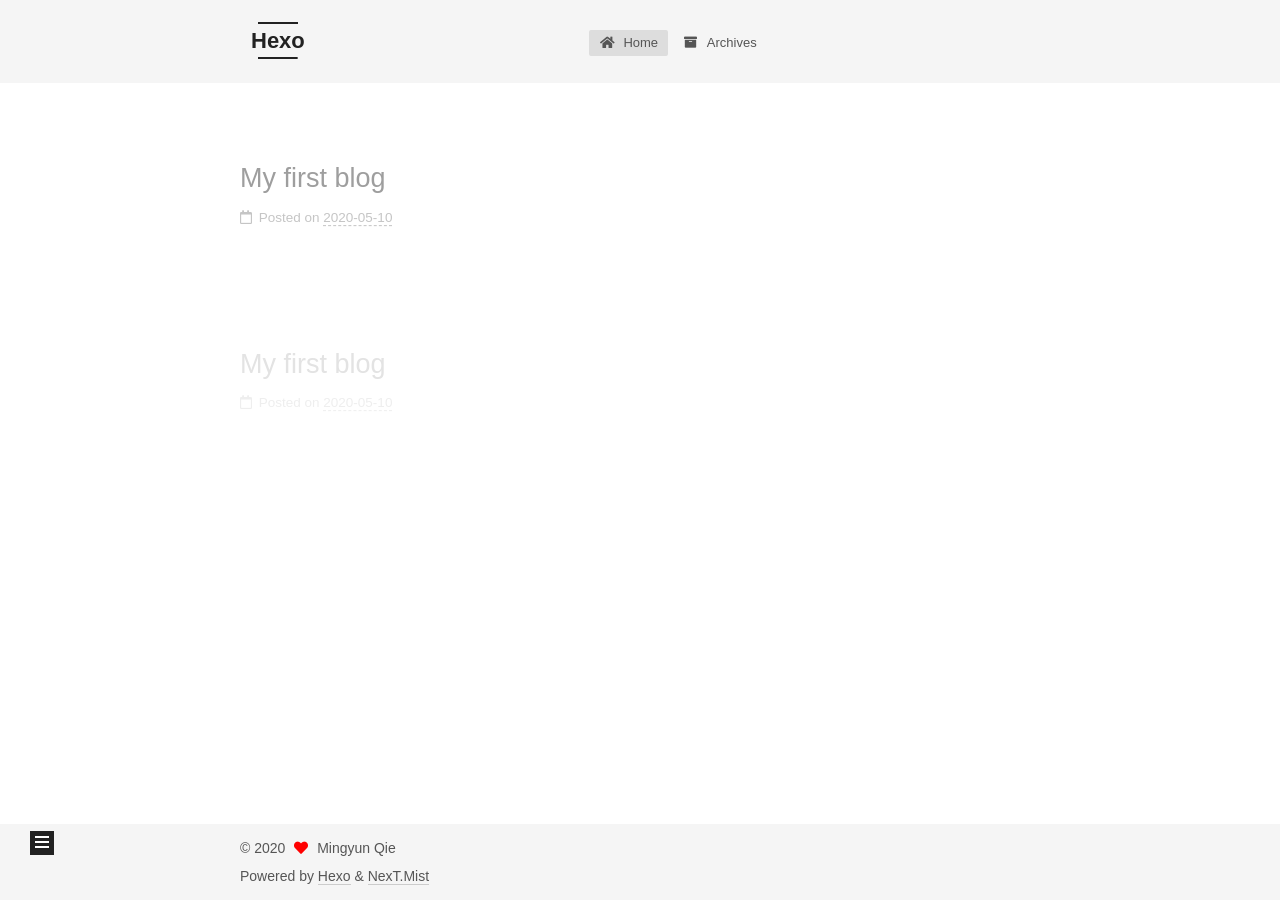
==== commit 3b3cc8c6: "Site updated: 2020-05-10 01:35:01" ====
--- a/index.html
+++ b/index.html
@@ -241,76 +241,6 @@
 
       
           
-      
-    </div>
-
-    
-    
-    
-      <footer class="post-footer">
-        <div class="post-eof"></div>
-      </footer>
-  </article>
-  
-  
-  
-
-      
-  
-  
-  <article itemscope itemtype="http://schema.org/Article" class="post-block" lang="en">
-    <link itemprop="mainEntityOfPage" href="http://yoursite.com/2020/05/10/hello-world/">
-
-    <span hidden itemprop="author" itemscope itemtype="http://schema.org/Person">
-      <meta itemprop="image" content="/images/avatar.gif">
-      <meta itemprop="name" content="Mingyun Qie">
-      <meta itemprop="description" content="">
-    </span>
-
-    <span hidden itemprop="publisher" itemscope itemtype="http://schema.org/Organization">
-      <meta itemprop="name" content="Hexo">
-    </span>
-      <header class="post-header">
-        <h2 class="post-title" itemprop="name headline">
-          
-            <a href="/2020/05/10/hello-world/" class="post-title-link" itemprop="url">Hello World</a>
-        </h2>
-
-        <div class="post-meta">
-            <span class="post-meta-item">
-              <span class="post-meta-item-icon">
-                <i class="far fa-calendar"></i>
-              </span>
-              <span class="post-meta-item-text">Posted on</span>
-
-              <time title="Created: 2020-05-10 00:24:51" itemprop="dateCreated datePublished" datetime="2020-05-10T00:24:51+10:00">2020-05-10</time>
-            </span>
-
-          
-
-        </div>
-      </header>
-
-    
-    
-    
-    <div class="post-body" itemprop="articleBody">
-
-      
-          <p>Welcome to <a href="https://hexo.io/" target="_blank" rel="noopener">Hexo</a>! This is your very first post. Check <a href="https://hexo.io/docs/" target="_blank" rel="noopener">documentation</a> for more info. If you get any problems when using Hexo, you can find the answer in <a href="https://hexo.io/docs/troubleshooting.html" target="_blank" rel="noopener">troubleshooting</a> or you can ask me on <a href="https://github.com/hexojs/hexo/issues" target="_blank" rel="noopener">GitHub</a>.</p>
-<h2 id="Quick-Start"><a href="#Quick-Start" class="headerlink" title="Quick Start"></a>Quick Start</h2><h3 id="Create-a-new-post"><a href="#Create-a-new-post" class="headerlink" title="Create a new post"></a>Create a new post</h3><figure class="highlight bash"><table><tr><td class="gutter"><pre><span class="line">1</span><br></pre></td><td class="code"><pre><span class="line">$ hexo new <span class="string">"My New Post"</span></span><br></pre></td></tr></table></figure>
-
-<p>More info: <a href="https://hexo.io/docs/writing.html" target="_blank" rel="noopener">Writing</a></p>
-<h3 id="Run-server"><a href="#Run-server" class="headerlink" title="Run server"></a>Run server</h3><figure class="highlight bash"><table><tr><td class="gutter"><pre><span class="line">1</span><br></pre></td><td class="code"><pre><span class="line">$ hexo server</span><br></pre></td></tr></table></figure>
-
-<p>More info: <a href="https://hexo.io/docs/server.html" target="_blank" rel="noopener">Server</a></p>
-<h3 id="Generate-static-files"><a href="#Generate-static-files" class="headerlink" title="Generate static files"></a>Generate static files</h3><figure class="highlight bash"><table><tr><td class="gutter"><pre><span class="line">1</span><br></pre></td><td class="code"><pre><span class="line">$ hexo generate</span><br></pre></td></tr></table></figure>
-
-<p>More info: <a href="https://hexo.io/docs/generating.html" target="_blank" rel="noopener">Generating</a></p>
-<h3 id="Deploy-to-remote-sites"><a href="#Deploy-to-remote-sites" class="headerlink" title="Deploy to remote sites"></a>Deploy to remote sites</h3><figure class="highlight bash"><table><tr><td class="gutter"><pre><span class="line">1</span><br></pre></td><td class="code"><pre><span class="line">$ hexo deploy</span><br></pre></td></tr></table></figure>
-
-<p>More info: <a href="https://hexo.io/docs/one-command-deployment.html" target="_blank" rel="noopener">Deployment</a></p>
-
       
     </div>
 
@@ -391,7 +321,7 @@
       <div class="site-state-item site-state-posts">
           <a href="/archives/">
         
-          <span class="site-state-item-count">3</span>
+          <span class="site-state-item-count">2</span>
           <span class="site-state-item-name">posts</span>
         </a>
       </div>
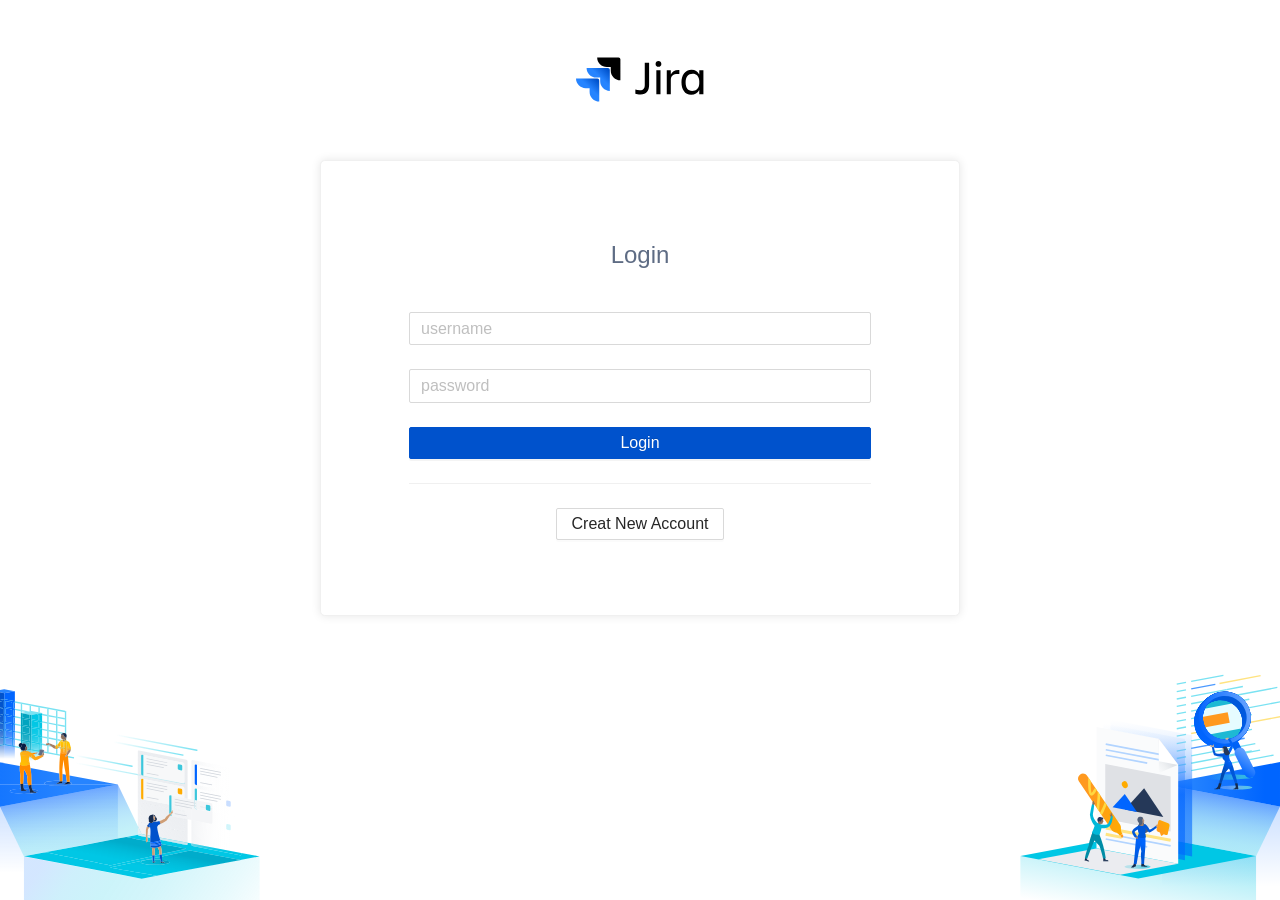
==== commit 894b9929: "Updates" ====
--- a/index.html
+++ b/index.html
@@ -1,413 +1 @@
-<!DOCTYPE html>
-<html lang="en">
-<head>
-  <meta charset="UTF-8">
-<meta name="viewport" content="width=device-width, initial-scale=1, maximum-scale=2">
-<meta name="theme-color" content="#222">
-<meta name="generator" content="Hexo 4.2.0">
-  <link rel="apple-touch-icon" sizes="180x180" href="/images/apple-touch-icon-next.png">
-  <link rel="icon" type="image/png" sizes="32x32" href="/images/favicon-32x32-next.png">
-  <link rel="icon" type="image/png" sizes="16x16" href="/images/favicon-16x16-next.png">
-  <link rel="mask-icon" href="/images/logo.svg" color="#222">
-
-<link rel="stylesheet" href="/css/main.css">
-
-
-<link rel="stylesheet" href="/lib/font-awesome/css/all.min.css">
-
-<script id="hexo-configurations">
-    var NexT = window.NexT || {};
-    var CONFIG = {"hostname":"yoursite.com","root":"/","scheme":"Mist","version":"7.8.0","exturl":false,"sidebar":{"position":"left","display":"post","padding":18,"offset":12,"onmobile":false},"copycode":{"enable":false,"show_result":false,"style":null},"back2top":{"enable":true,"sidebar":false,"scrollpercent":false},"bookmark":{"enable":false,"color":"#222","save":"auto"},"fancybox":false,"mediumzoom":false,"lazyload":false,"pangu":false,"comments":{"style":"tabs","active":null,"storage":true,"lazyload":false,"nav":null},"algolia":{"hits":{"per_page":10},"labels":{"input_placeholder":"Search for Posts","hits_empty":"We didn't find any results for the search: ${query}","hits_stats":"${hits} results found in ${time} ms"}},"localsearch":{"enable":false,"trigger":"auto","top_n_per_article":1,"unescape":false,"preload":false},"motion":{"enable":true,"async":false,"transition":{"post_block":"fadeIn","post_header":"slideDownIn","post_body":"slideDownIn","coll_header":"slideLeftIn","sidebar":"slideUpIn"}}};
-  </script>
-
-  <meta property="og:type" content="website">
-<meta property="og:title" content="Hexo">
-<meta property="og:url" content="http://yoursite.com/index.html">
-<meta property="og:site_name" content="Hexo">
-<meta property="og:locale" content="en_US">
-<meta property="article:author" content="Mingyun Qie">
-<meta name="twitter:card" content="summary">
-
-<link rel="canonical" href="http://yoursite.com/">
-
-
-<script id="page-configurations">
-  // https://hexo.io/docs/variables.html
-  CONFIG.page = {
-    sidebar: "",
-    isHome : true,
-    isPost : false,
-    lang   : 'en'
-  };
-</script>
-
-  <title>Hexo</title>
-  
-
-
-
-
-
-
-  <noscript>
-  <style>
-  .use-motion .brand,
-  .use-motion .menu-item,
-  .sidebar-inner,
-  .use-motion .post-block,
-  .use-motion .pagination,
-  .use-motion .comments,
-  .use-motion .post-header,
-  .use-motion .post-body,
-  .use-motion .collection-header { opacity: initial; }
-
-  .use-motion .site-title,
-  .use-motion .site-subtitle {
-    opacity: initial;
-    top: initial;
-  }
-
-  .use-motion .logo-line-before i { left: initial; }
-  .use-motion .logo-line-after i { right: initial; }
-  </style>
-</noscript>
-
-</head>
-
-<body itemscope itemtype="http://schema.org/WebPage">
-  <div class="container use-motion">
-    <div class="headband"></div>
-
-    <header class="header" itemscope itemtype="http://schema.org/WPHeader">
-      <div class="header-inner"><div class="site-brand-container">
-  <div class="site-nav-toggle">
-    <div class="toggle" aria-label="Toggle navigation bar">
-      <span class="toggle-line toggle-line-first"></span>
-      <span class="toggle-line toggle-line-middle"></span>
-      <span class="toggle-line toggle-line-last"></span>
-    </div>
-  </div>
-
-  <div class="site-meta">
-
-    <a href="/" class="brand" rel="start">
-      <span class="logo-line-before"><i></i></span>
-      <h1 class="site-title">Hexo</h1>
-      <span class="logo-line-after"><i></i></span>
-    </a>
-  </div>
-
-  <div class="site-nav-right">
-    <div class="toggle popup-trigger">
-    </div>
-  </div>
-</div>
-
-
-
-
-<nav class="site-nav">
-  <ul id="menu" class="main-menu menu">
-        <li class="menu-item menu-item-home">
-
-    <a href="/" rel="section"><i class="fa fa-home fa-fw"></i>Home</a>
-
-  </li>
-        <li class="menu-item menu-item-archives">
-
-    <a href="/archives/" rel="section"><i class="fa fa-archive fa-fw"></i>Archives</a>
-
-  </li>
-  </ul>
-</nav>
-
-
-
-
-</div>
-    </header>
-
-    
-  <div class="back-to-top">
-    <i class="fa fa-arrow-up"></i>
-    <span>0%</span>
-  </div>
-
-
-    <main class="main">
-      <div class="main-inner">
-        <div class="content-wrap">
-          
-
-          <div class="content index posts-expand">
-            
-      
-  
-  
-  <article itemscope itemtype="http://schema.org/Article" class="post-block" lang="en">
-    <link itemprop="mainEntityOfPage" href="http://yoursite.com/2020/05/10/My-first-blog-1/">
-
-    <span hidden itemprop="author" itemscope itemtype="http://schema.org/Person">
-      <meta itemprop="image" content="/images/avatar.gif">
-      <meta itemprop="name" content="Mingyun Qie">
-      <meta itemprop="description" content="">
-    </span>
-
-    <span hidden itemprop="publisher" itemscope itemtype="http://schema.org/Organization">
-      <meta itemprop="name" content="Hexo">
-    </span>
-      <header class="post-header">
-        <h2 class="post-title" itemprop="name headline">
-          
-            <a href="/2020/05/10/My-first-blog-1/" class="post-title-link" itemprop="url">My first blog</a>
-        </h2>
-
-        <div class="post-meta">
-            <span class="post-meta-item">
-              <span class="post-meta-item-icon">
-                <i class="far fa-calendar"></i>
-              </span>
-              <span class="post-meta-item-text">Posted on</span>
-
-              <time title="Created: 2020-05-10 00:32:26" itemprop="dateCreated datePublished" datetime="2020-05-10T00:32:26+10:00">2020-05-10</time>
-            </span>
-
-          
-
-        </div>
-      </header>
-
-    
-    
-    
-    <div class="post-body" itemprop="articleBody">
-
-      
-          
-      
-    </div>
-
-    
-    
-    
-      <footer class="post-footer">
-        <div class="post-eof"></div>
-      </footer>
-  </article>
-  
-  
-  
-
-      
-  
-  
-  <article itemscope itemtype="http://schema.org/Article" class="post-block" lang="en">
-    <link itemprop="mainEntityOfPage" href="http://yoursite.com/2020/05/10/My-first-blog/">
-
-    <span hidden itemprop="author" itemscope itemtype="http://schema.org/Person">
-      <meta itemprop="image" content="/images/avatar.gif">
-      <meta itemprop="name" content="Mingyun Qie">
-      <meta itemprop="description" content="">
-    </span>
-
-    <span hidden itemprop="publisher" itemscope itemtype="http://schema.org/Organization">
-      <meta itemprop="name" content="Hexo">
-    </span>
-      <header class="post-header">
-        <h2 class="post-title" itemprop="name headline">
-          
-            <a href="/2020/05/10/My-first-blog/" class="post-title-link" itemprop="url">My first blog</a>
-        </h2>
-
-        <div class="post-meta">
-            <span class="post-meta-item">
-              <span class="post-meta-item-icon">
-                <i class="far fa-calendar"></i>
-              </span>
-              <span class="post-meta-item-text">Posted on</span>
-
-              <time title="Created: 2020-05-10 00:28:59" itemprop="dateCreated datePublished" datetime="2020-05-10T00:28:59+10:00">2020-05-10</time>
-            </span>
-
-          
-
-        </div>
-      </header>
-
-    
-    
-    
-    <div class="post-body" itemprop="articleBody">
-
-      
-          
-      
-    </div>
-
-    
-    
-    
-      <footer class="post-footer">
-        <div class="post-eof"></div>
-      </footer>
-  </article>
-  
-  
-  
-
-
-  
-
-
-
-          </div>
-          
-
-<script>
-  window.addEventListener('tabs:register', () => {
-    let { activeClass } = CONFIG.comments;
-    if (CONFIG.comments.storage) {
-      activeClass = localStorage.getItem('comments_active') || activeClass;
-    }
-    if (activeClass) {
-      let activeTab = document.querySelector(`a[href="#comment-${activeClass}"]`);
-      if (activeTab) {
-        activeTab.click();
-      }
-    }
-  });
-  if (CONFIG.comments.storage) {
-    window.addEventListener('tabs:click', event => {
-      if (!event.target.matches('.tabs-comment .tab-content .tab-pane')) return;
-      let commentClass = event.target.classList[1];
-      localStorage.setItem('comments_active', commentClass);
-    });
-  }
-</script>
-
-        </div>
-          
-  
-  <div class="toggle sidebar-toggle">
-    <span class="toggle-line toggle-line-first"></span>
-    <span class="toggle-line toggle-line-middle"></span>
-    <span class="toggle-line toggle-line-last"></span>
-  </div>
-
-  <aside class="sidebar">
-    <div class="sidebar-inner">
-
-      <ul class="sidebar-nav motion-element">
-        <li class="sidebar-nav-toc">
-          Table of Contents
-        </li>
-        <li class="sidebar-nav-overview">
-          Overview
-        </li>
-      </ul>
-
-      <!--noindex-->
-      <div class="post-toc-wrap sidebar-panel">
-      </div>
-      <!--/noindex-->
-
-      <div class="site-overview-wrap sidebar-panel">
-        <div class="site-author motion-element" itemprop="author" itemscope itemtype="http://schema.org/Person">
-  <p class="site-author-name" itemprop="name">Mingyun Qie</p>
-  <div class="site-description" itemprop="description"></div>
-</div>
-<div class="site-state-wrap motion-element">
-  <nav class="site-state">
-      <div class="site-state-item site-state-posts">
-          <a href="/archives/">
-        
-          <span class="site-state-item-count">2</span>
-          <span class="site-state-item-name">posts</span>
-        </a>
-      </div>
-  </nav>
-</div>
-
-
-
-      </div>
-
-    </div>
-  </aside>
-  <div id="sidebar-dimmer"></div>
-
-
-      </div>
-    </main>
-
-    <footer class="footer">
-      <div class="footer-inner">
-        
-
-        
-
-<div class="copyright">
-  
-  &copy; 
-  <span itemprop="copyrightYear">2020</span>
-  <span class="with-love">
-    <i class="fa fa-heart"></i>
-  </span>
-  <span class="author" itemprop="copyrightHolder">Mingyun Qie</span>
-</div>
-  <div class="powered-by">Powered by <a href="https://hexo.io/" class="theme-link" rel="noopener" target="_blank">Hexo</a> & <a href="https://mist.theme-next.org/" class="theme-link" rel="noopener" target="_blank">NexT.Mist</a>
-  </div>
-
-        
-
-
-
-
-
-
-
-
-      </div>
-    </footer>
-  </div>
-
-  
-  <script src="/lib/anime.min.js"></script>
-  <script src="/lib/velocity/velocity.min.js"></script>
-  <script src="/lib/velocity/velocity.ui.min.js"></script>
-
-<script src="/js/utils.js"></script>
-
-<script src="/js/motion.js"></script>
-
-
-<script src="/js/schemes/muse.js"></script>
-
-
-<script src="/js/next-boot.js"></script>
-
-
-
-
-  
-
-
-
-
-
-
-
-
-
-
-
-
-
-
-
-  
-
-  
-
-</body>
-</html>
+<!doctype html><html lang="en"><head><meta charset="utf-8"/><link rel="icon" href="/favicon.ico"/><meta name="viewport" content="width=device-width,initial-scale=1"/><meta name="theme-color" content="#000000"/><meta name="description" content="Web site created using create-react-app"/><link rel="apple-touch-icon" href="/logo192.png"/><link rel="manifest" href="/manifest.json"/><title>Jira Task Management System</title><link href="/static/css/2.a2e06cdc.chunk.css" rel="stylesheet"></head><body><noscript>You need to enable JavaScript to run this app.</noscript><div id="root"></div><script>!function(e){function r(r){for(var n,a,i=r[0],c=r[1],l=r[2],s=0,p=[];s<i.length;s++)a=i[s],Object.prototype.hasOwnProperty.call(o,a)&&o[a]&&p.push(o[a][0]),o[a]=0;for(n in c)Object.prototype.hasOwnProperty.call(c,n)&&(e[n]=c[n]);for(f&&f(r);p.length;)p.shift()();return u.push.apply(u,l||[]),t()}function t(){for(var e,r=0;r<u.length;r++){for(var t=u[r],n=!0,i=1;i<t.length;i++){var c=t[i];0!==o[c]&&(n=!1)}n&&(u.splice(r--,1),e=a(a.s=t[0]))}return e}var n={},o={1:0},u=[];function a(r){if(n[r])return n[r].exports;var t=n[r]={i:r,l:!1,exports:{}};return e[r].call(t.exports,t,t.exports,a),t.l=!0,t.exports}a.e=function(e){var r=[],t=o[e];if(0!==t)if(t)r.push(t[2]);else{var n=new Promise((function(r,n){t=o[e]=[r,n]}));r.push(t[2]=n);var u,i=document.createElement("script");i.charset="utf-8",i.timeout=120,a.nc&&i.setAttribute("nonce",a.nc),i.src=function(e){return a.p+"static/js/"+({}[e]||e)+"."+{3:"878aaf0a"}[e]+".chunk.js"}(e);var c=new Error;u=function(r){i.onerror=i.onload=null,clearTimeout(l);var t=o[e];if(0!==t){if(t){var n=r&&("load"===r.type?"missing":r.type),u=r&&r.target&&r.target.src;c.message="Loading chunk "+e+" failed.\n("+n+": "+u+")",c.name="ChunkLoadError",c.type=n,c.request=u,t[1](c)}o[e]=void 0}};var l=setTimeout((function(){u({type:"timeout",target:i})}),12e4);i.onerror=i.onload=u,document.head.appendChild(i)}return Promise.all(r)},a.m=e,a.c=n,a.d=function(e,r,t){a.o(e,r)||Object.defineProperty(e,r,{enumerable:!0,get:t})},a.r=function(e){"undefined"!=typeof Symbol&&Symbol.toStringTag&&Object.defineProperty(e,Symbol.toStringTag,{value:"Module"}),Object.defineProperty(e,"__esModule",{value:!0})},a.t=function(e,r){if(1&r&&(e=a(e)),8&r)return e;if(4&r&&"object"==typeof e&&e&&e.__esModule)return e;var t=Object.create(null);if(a.r(t),Object.defineProperty(t,"default",{enumerable:!0,value:e}),2&r&&"string"!=typeof e)for(var n in e)a.d(t,n,function(r){return e[r]}.bind(null,n));return t},a.n=function(e){var r=e&&e.__esModule?function(){return e.default}:function(){return e};return a.d(r,"a",r),r},a.o=function(e,r){return Object.prototype.hasOwnProperty.call(e,r)},a.p="/",a.oe=function(e){throw console.error(e),e};var i=this.webpackJsonpjira=this.webpackJsonpjira||[],c=i.push.bind(i);i.push=r,i=i.slice();for(var l=0;l<i.length;l++)r(i[l]);var f=c;t()}([])</script><script src="/static/js/2.fbacf83a.chunk.js"></script><script src="/static/js/main.73212075.chunk.js"></script></body></html>
--- a/static/css/2.a2e06cdc.chunk.css
+++ b/static/css/2.a2e06cdc.chunk.css
@@ -0,0 +1,3 @@
+[class*=ant-]::-ms-clear,[class*=ant-] input::-ms-clear,[class*=ant-] input::-ms-reveal,[class^=ant-]::-ms-clear,[class^=ant-] input::-ms-clear,[class^=ant-] input::-ms-reveal{display:none}body,html{width:100%;height:100%}input::-ms-clear,input::-ms-reveal{display:none}*,:after,:before{box-sizing:border-box}html{font-family:sans-serif;line-height:1.15;-webkit-text-size-adjust:100%;-ms-text-size-adjust:100%;-ms-overflow-style:scrollbar;-webkit-tap-highlight-color:rgba(0,0,0,0)}@-ms-viewport{width:device-width}body{margin:0;color:rgba(0,0,0,.85);font-size:16px;font-family:-apple-system,BlinkMacSystemFont,"Segoe UI",Roboto,"Helvetica Neue",Arial,"Noto Sans",sans-serif,"Apple Color Emoji","Segoe UI Emoji","Segoe UI Symbol","Noto Color Emoji";font-variant:tabular-nums;line-height:1.5715;background-color:#fff;font-feature-settings:"tnum","tnum"}[tabindex="-1"]:focus{outline:none!important}hr{box-sizing:content-box;height:0;overflow:visible}h1,h2,h3,h4,h5,h6{margin-top:0;margin-bottom:.5em;color:rgba(0,0,0,.85);font-weight:500}p{margin-top:0;margin-bottom:1em}abbr[data-original-title],abbr[title]{text-decoration:underline;-webkit-text-decoration:underline dotted;text-decoration:underline dotted;border-bottom:0;cursor:help}address{margin-bottom:1em;font-style:normal;line-height:inherit}input[type=number],input[type=password],input[type=text],textarea{-webkit-appearance:none}dl,ol,ul{margin-top:0;margin-bottom:1em}ol ol,ol ul,ul ol,ul ul{margin-bottom:0}dt{font-weight:500}dd{margin-bottom:.5em;margin-left:0}blockquote{margin:0 0 1em}dfn{font-style:italic}b,strong{font-weight:bolder}small{font-size:80%}sub,sup{position:relative;font-size:75%;line-height:0;vertical-align:baseline}sub{bottom:-.25em}sup{top:-.5em}a{color:#0052cc;text-decoration:none;background-color:transparent;outline:none;cursor:pointer;transition:color .3s;-webkit-text-decoration-skip:objects}a:hover{color:#2372d9}a:active{color:#003da6}a:active,a:focus,a:hover{text-decoration:none;outline:0}a[disabled]{color:rgba(0,0,0,.25);cursor:not-allowed}code,kbd,pre,samp{font-size:1em;font-family:"SFMono-Regular",Consolas,"Liberation Mono",Menlo,Courier,monospace}pre{margin-top:0;margin-bottom:1em;overflow:auto}figure{margin:0 0 1em}img{vertical-align:middle;border-style:none}svg:not(:root){overflow:hidden}[role=button],a,area,button,input:not([type=range]),label,select,summary,textarea{touch-action:manipulation}table{border-collapse:collapse}caption{padding-top:.75em;padding-bottom:.3em;color:rgba(0,0,0,.45);text-align:left;caption-side:bottom}button,input,optgroup,select,textarea{margin:0;color:inherit;font-size:inherit;font-family:inherit;line-height:inherit}button,input{overflow:visible}button,select{text-transform:none}[type=reset],[type=submit],button,html [type=button]{-webkit-appearance:button}[type=button]::-moz-focus-inner,[type=reset]::-moz-focus-inner,[type=submit]::-moz-focus-inner,button::-moz-focus-inner{padding:0;border-style:none}input[type=checkbox],input[type=radio]{box-sizing:border-box;padding:0}input[type=date],input[type=datetime-local],input[type=month],input[type=time]{-webkit-appearance:listbox}textarea{overflow:auto;resize:vertical}fieldset{min-width:0;margin:0;padding:0;border:0}legend{display:block;width:100%;max-width:100%;margin-bottom:.5em;padding:0;color:inherit;font-size:1.5em;line-height:inherit;white-space:normal}progress{vertical-align:baseline}[type=number]::-webkit-inner-spin-button,[type=number]::-webkit-outer-spin-button{height:auto}[type=search]{outline-offset:-2px;-webkit-appearance:none}[type=search]::-webkit-search-cancel-button,[type=search]::-webkit-search-decoration{-webkit-appearance:none}::-webkit-file-upload-button{font:inherit;-webkit-appearance:button}output{display:inline-block}summary{display:list-item}template{display:none}[hidden]{display:none!important}mark{padding:.2em;background-color:#feffe6}::-moz-selection{color:#fff;background:#0052cc}::selection{color:#fff;background:#0052cc}.clearfix:after,.clearfix:before{display:table;content:""}.clearfix:after{clear:both}.anticon{display:inline-block;color:inherit;font-style:normal;line-height:0;text-align:center;text-transform:none;vertical-align:-.125em;text-rendering:optimizeLegibility;-webkit-font-smoothing:antialiased;-moz-osx-font-smoothing:grayscale}.anticon>*{line-height:1}.anticon svg{display:inline-block}.anticon:before{display:none}.anticon .anticon-icon{display:block}.anticon[tabindex]{cursor:pointer}.anticon-spin,.anticon-spin:before{display:inline-block;-webkit-animation:loadingCircle 1s linear infinite;animation:loadingCircle 1s linear infinite}.ant-fade-appear,.ant-fade-enter,.ant-fade-leave{-webkit-animation-duration:.2s;animation-duration:.2s;-webkit-animation-fill-mode:both;animation-fill-mode:both;-webkit-animation-play-state:paused;animation-play-state:paused}.ant-fade-appear.ant-fade-appear-active,.ant-fade-enter.ant-fade-enter-active{-webkit-animation-name:antFadeIn;animation-name:antFadeIn;-webkit-animation-play-state:running;animation-play-state:running}.ant-fade-leave.ant-fade-leave-active{-webkit-animation-name:antFadeOut;animation-name:antFadeOut;-webkit-animation-play-state:running;animation-play-state:running;pointer-events:none}.ant-fade-appear,.ant-fade-enter{opacity:0}.ant-fade-appear,.ant-fade-enter,.ant-fade-leave{-webkit-animation-timing-function:linear;animation-timing-function:linear}@-webkit-keyframes antFadeIn{0%{opacity:0}to{opacity:1}}@keyframes antFadeIn{0%{opacity:0}to{opacity:1}}@-webkit-keyframes antFadeOut{0%{opacity:1}to{opacity:0}}@keyframes antFadeOut{0%{opacity:1}to{opacity:0}}.ant-move-up-appear,.ant-move-up-enter,.ant-move-up-leave{-webkit-animation-duration:.2s;animation-duration:.2s;-webkit-animation-fill-mode:both;animation-fill-mode:both;-webkit-animation-play-state:paused;animation-play-state:paused}.ant-move-up-appear.ant-move-up-appear-active,.ant-move-up-enter.ant-move-up-enter-active{-webkit-animation-name:antMoveUpIn;animation-name:antMoveUpIn;-webkit-animation-play-state:running;animation-play-state:running}.ant-move-up-leave.ant-move-up-leave-active{-webkit-animation-name:antMoveUpOut;animation-name:antMoveUpOut;-webkit-animation-play-state:running;animation-play-state:running;pointer-events:none}.ant-move-up-appear,.ant-move-up-enter{opacity:0;-webkit-animation-timing-function:cubic-bezier(.08,.82,.17,1);animation-timing-function:cubic-bezier(.08,.82,.17,1)}.ant-move-up-leave{-webkit-animation-timing-function:cubic-bezier(.6,.04,.98,.34);animation-timing-function:cubic-bezier(.6,.04,.98,.34)}.ant-move-down-appear,.ant-move-down-enter,.ant-move-down-leave{-webkit-animation-duration:.2s;animation-duration:.2s;-webkit-animation-fill-mode:both;animation-fill-mode:both;-webkit-animation-play-state:paused;animation-play-state:paused}.ant-move-down-appear.ant-move-down-appear-active,.ant-move-down-enter.ant-move-down-enter-active{-webkit-animation-name:antMoveDownIn;animation-name:antMoveDownIn;-webkit-animation-play-state:running;animation-play-state:running}.ant-move-down-leave.ant-move-down-leave-active{-webkit-animation-name:antMoveDownOut;animation-name:antMoveDownOut;-webkit-animation-play-state:running;animation-play-state:running;pointer-events:none}.ant-move-down-appear,.ant-move-down-enter{opacity:0;-webkit-animation-timing-function:cubic-bezier(.08,.82,.17,1);animation-timing-function:cubic-bezier(.08,.82,.17,1)}.ant-move-down-leave{-webkit-animation-timing-function:cubic-bezier(.6,.04,.98,.34);animation-timing-function:cubic-bezier(.6,.04,.98,.34)}.ant-move-left-appear,.ant-move-left-enter,.ant-move-left-leave{-webkit-animation-duration:.2s;animation-duration:.2s;-webkit-animation-fill-mode:both;animation-fill-mode:both;-webkit-animation-play-state:paused;animation-play-state:paused}.ant-move-left-appear.ant-move-left-appear-active,.ant-move-left-enter.ant-move-left-enter-active{-webkit-animation-name:antMoveLeftIn;animation-name:antMoveLeftIn;-webkit-animation-play-state:running;animation-play-state:running}.ant-move-left-leave.ant-move-left-leave-active{-webkit-animation-name:antMoveLeftOut;animation-name:antMoveLeftOut;-webkit-animation-play-state:running;animation-play-state:running;pointer-events:none}.ant-move-left-appear,.ant-move-left-enter{opacity:0;-webkit-animation-timing-function:cubic-bezier(.08,.82,.17,1);animation-timing-function:cubic-bezier(.08,.82,.17,1)}.ant-move-left-leave{-webkit-animation-timing-function:cubic-bezier(.6,.04,.98,.34);animation-timing-function:cubic-bezier(.6,.04,.98,.34)}.ant-move-right-appear,.ant-move-right-enter,.ant-move-right-leave{-webkit-animation-duration:.2s;animation-duration:.2s;-webkit-animation-fill-mode:both;animation-fill-mode:both;-webkit-animation-play-state:paused;animation-play-state:paused}.ant-move-right-appear.ant-move-right-appear-active,.ant-move-right-enter.ant-move-right-enter-active{-webkit-animation-name:antMoveRightIn;animation-name:antMoveRightIn;-webkit-animation-play-state:running;animation-play-state:running}.ant-move-right-leave.ant-move-right-leave-active{-webkit-animation-name:antMoveRightOut;animation-name:antMoveRightOut;-webkit-animation-play-state:running;animation-play-state:running;pointer-events:none}.ant-move-right-appear,.ant-move-right-enter{opacity:0;-webkit-animation-timing-function:cubic-bezier(.08,.82,.17,1);animation-timing-function:cubic-bezier(.08,.82,.17,1)}.ant-move-right-leave{-webkit-animation-timing-function:cubic-bezier(.6,.04,.98,.34);animation-timing-function:cubic-bezier(.6,.04,.98,.34)}@-webkit-keyframes antMoveDownIn{0%{transform:translateY(100%);transform-origin:0 0;opacity:0}to{transform:translateY(0);transform-origin:0 0;opacity:1}}@keyframes antMoveDownIn{0%{transform:translateY(100%);transform-origin:0 0;opacity:0}to{transform:translateY(0);transform-origin:0 0;opacity:1}}@-webkit-keyframes antMoveDownOut{0%{transform:translateY(0);transform-origin:0 0;opacity:1}to{transform:translateY(100%);transform-origin:0 0;opacity:0}}@keyframes antMoveDownOut{0%{transform:translateY(0);transform-origin:0 0;opacity:1}to{transform:translateY(100%);transform-origin:0 0;opacity:0}}@-webkit-keyframes antMoveLeftIn{0%{transform:translateX(-100%);transform-origin:0 0;opacity:0}to{transform:translateX(0);transform-origin:0 0;opacity:1}}@keyframes antMoveLeftIn{0%{transform:translateX(-100%);transform-origin:0 0;opacity:0}to{transform:translateX(0);transform-origin:0 0;opacity:1}}@-webkit-keyframes antMoveLeftOut{0%{transform:translateX(0);transform-origin:0 0;opacity:1}to{transform:translateX(-100%);transform-origin:0 0;opacity:0}}@keyframes antMoveLeftOut{0%{transform:translateX(0);transform-origin:0 0;opacity:1}to{transform:translateX(-100%);transform-origin:0 0;opacity:0}}@-webkit-keyframes antMoveRightIn{0%{transform:translateX(100%);transform-origin:0 0;opacity:0}to{transform:translateX(0);transform-origin:0 0;opacity:1}}@keyframes antMoveRightIn{0%{transform:translateX(100%);transform-origin:0 0;opacity:0}to{transform:translateX(0);transform-origin:0 0;opacity:1}}@-webkit-keyframes antMoveRightOut{0%{transform:translateX(0);transform-origin:0 0;opacity:1}to{transform:translateX(100%);transform-origin:0 0;opacity:0}}@keyframes antMoveRightOut{0%{transform:translateX(0);transform-origin:0 0;opacity:1}to{transform:translateX(100%);transform-origin:0 0;opacity:0}}@-webkit-keyframes antMoveUpIn{0%{transform:translateY(-100%);transform-origin:0 0;opacity:0}to{transform:translateY(0);transform-origin:0 0;opacity:1}}@keyframes antMoveUpIn{0%{transform:translateY(-100%);transform-origin:0 0;opacity:0}to{transform:translateY(0);transform-origin:0 0;opacity:1}}@-webkit-keyframes antMoveUpOut{0%{transform:translateY(0);transform-origin:0 0;opacity:1}to{transform:translateY(-100%);transform-origin:0 0;opacity:0}}@keyframes antMoveUpOut{0%{transform:translateY(0);transform-origin:0 0;opacity:1}to{transform:translateY(-100%);transform-origin:0 0;opacity:0}}@-webkit-keyframes loadingCircle{to{transform:rotate(1turn)}}@keyframes loadingCircle{to{transform:rotate(1turn)}}[ant-click-animating-without-extra-node=true],[ant-click-animating=true]{position:relative}html{--antd-wave-shadow-color:#0052cc;--scroll-bar:0}.ant-click-animating-node,[ant-click-animating-without-extra-node=true]:after{position:absolute;top:0;right:0;bottom:0;left:0;display:block;border-radius:inherit;box-shadow:0 0 0 0 #0052cc;box-shadow:0 0 0 0 var(--antd-wave-shadow-color);opacity:.2;-webkit-animation:fadeEffect 2s cubic-bezier(.08,.82,.17,1),waveEffect .4s cubic-bezier(.08,.82,.17,1);animation:fadeEffect 2s cubic-bezier(.08,.82,.17,1),waveEffect .4s cubic-bezier(.08,.82,.17,1);-webkit-animation-fill-mode:forwards;animation-fill-mode:forwards;content:"";pointer-events:none}@-webkit-keyframes waveEffect{to{box-shadow:0 0 0 #0052cc;box-shadow:0 0 0 6px #0052cc;box-shadow:0 0 0 6px var(--antd-wave-shadow-color)}}@keyframes waveEffect{to{box-shadow:0 0 0 #0052cc;box-shadow:0 0 0 6px #0052cc;box-shadow:0 0 0 6px var(--antd-wave-shadow-color)}}@-webkit-keyframes fadeEffect{to{opacity:0}}@keyframes fadeEffect{to{opacity:0}}.ant-slide-up-appear,.ant-slide-up-enter,.ant-slide-up-leave{-webkit-animation-duration:.2s;animation-duration:.2s;-webkit-animation-fill-mode:both;animation-fill-mode:both;-webkit-animation-play-state:paused;animation-play-state:paused}.ant-slide-up-appear.ant-slide-up-appear-active,.ant-slide-up-enter.ant-slide-up-enter-active{-webkit-animation-name:antSlideUpIn;animation-name:antSlideUpIn;-webkit-animation-play-state:running;animation-play-state:running}.ant-slide-up-leave.ant-slide-up-leave-active{-webkit-animation-name:antSlideUpOut;animation-name:antSlideUpOut;-webkit-animation-play-state:running;animation-play-state:running;pointer-events:none}.ant-slide-up-appear,.ant-slide-up-enter{opacity:0;-webkit-animation-timing-function:cubic-bezier(.23,1,.32,1);animation-timing-function:cubic-bezier(.23,1,.32,1)}.ant-slide-up-leave{-webkit-animation-timing-function:cubic-bezier(.755,.05,.855,.06);animation-timing-function:cubic-bezier(.755,.05,.855,.06)}.ant-slide-down-appear,.ant-slide-down-enter,.ant-slide-down-leave{-webkit-animation-duration:.2s;animation-duration:.2s;-webkit-animation-fill-mode:both;animation-fill-mode:both;-webkit-animation-play-state:paused;animation-play-state:paused}.ant-slide-down-appear.ant-slide-down-appear-active,.ant-slide-down-enter.ant-slide-down-enter-active{-webkit-animation-name:antSlideDownIn;animation-name:antSlideDownIn;-webkit-animation-play-state:running;animation-play-state:running}.ant-slide-down-leave.ant-slide-down-leave-active{-webkit-animation-name:antSlideDownOut;animation-name:antSlideDownOut;-webkit-animation-play-state:running;animation-play-state:running;pointer-events:none}.ant-slide-down-appear,.ant-slide-down-enter{opacity:0;-webkit-animation-timing-function:cubic-bezier(.23,1,.32,1);animation-timing-function:cubic-bezier(.23,1,.32,1)}.ant-slide-down-leave{-webkit-animation-timing-function:cubic-bezier(.755,.05,.855,.06);animation-timing-function:cubic-bezier(.755,.05,.855,.06)}.ant-slide-left-appear,.ant-slide-left-enter,.ant-slide-left-leave{-webkit-animation-duration:.2s;animation-duration:.2s;-webkit-animation-fill-mode:both;animation-fill-mode:both;-webkit-animation-play-state:paused;animation-play-state:paused}.ant-slide-left-appear.ant-slide-left-appear-active,.ant-slide-left-enter.ant-slide-left-enter-active{-webkit-animation-name:antSlideLeftIn;animation-name:antSlideLeftIn;-webkit-animation-play-state:running;animation-play-state:running}.ant-slide-left-leave.ant-slide-left-leave-active{-webkit-animation-name:antSlideLeftOut;animation-name:antSlideLeftOut;-webkit-animation-play-state:running;animation-play-state:running;pointer-events:none}.ant-slide-left-appear,.ant-slide-left-enter{opacity:0;-webkit-animation-timing-function:cubic-bezier(.23,1,.32,1);animation-timing-function:cubic-bezier(.23,1,.32,1)}.ant-slide-left-leave{-webkit-animation-timing-function:cubic-bezier(.755,.05,.855,.06);animation-timing-function:cubic-bezier(.755,.05,.855,.06)}.ant-slide-right-appear,.ant-slide-right-enter,.ant-slide-right-leave{-webkit-animation-duration:.2s;animation-duration:.2s;-webkit-animation-fill-mode:both;animation-fill-mode:both;-webkit-animation-play-state:paused;animation-play-state:paused}.ant-slide-right-appear.ant-slide-right-appear-active,.ant-slide-right-enter.ant-slide-right-enter-active{-webkit-animation-name:antSlideRightIn;animation-name:antSlideRightIn;-webkit-animation-play-state:running;animation-play-state:running}.ant-slide-right-leave.ant-slide-right-leave-active{-webkit-animation-name:antSlideRightOut;animation-name:antSlideRightOut;-webkit-animation-play-state:running;animation-play-state:running;pointer-events:none}.ant-slide-right-appear,.ant-slide-right-enter{opacity:0;-webkit-animation-timing-function:cubic-bezier(.23,1,.32,1);animation-timing-function:cubic-bezier(.23,1,.32,1)}.ant-slide-right-leave{-webkit-animation-timing-function:cubic-bezier(.755,.05,.855,.06);animation-timing-function:cubic-bezier(.755,.05,.855,.06)}@-webkit-keyframes antSlideUpIn{0%{transform:scaleY(.8);transform-origin:0 0;opacity:0}to{transform:scaleY(1);transform-origin:0 0;opacity:1}}@keyframes antSlideUpIn{0%{transform:scaleY(.8);transform-origin:0 0;opacity:0}to{transform:scaleY(1);transform-origin:0 0;opacity:1}}@-webkit-keyframes antSlideUpOut{0%{transform:scaleY(1);transform-origin:0 0;opacity:1}to{transform:scaleY(.8);transform-origin:0 0;opacity:0}}@keyframes antSlideUpOut{0%{transform:scaleY(1);transform-origin:0 0;opacity:1}to{transform:scaleY(.8);transform-origin:0 0;opacity:0}}@-webkit-keyframes antSlideDownIn{0%{transform:scaleY(.8);transform-origin:100% 100%;opacity:0}to{transform:scaleY(1);transform-origin:100% 100%;opacity:1}}@keyframes antSlideDownIn{0%{transform:scaleY(.8);transform-origin:100% 100%;opacity:0}to{transform:scaleY(1);transform-origin:100% 100%;opacity:1}}@-webkit-keyframes antSlideDownOut{0%{transform:scaleY(1);transform-origin:100% 100%;opacity:1}to{transform:scaleY(.8);transform-origin:100% 100%;opacity:0}}@keyframes antSlideDownOut{0%{transform:scaleY(1);transform-origin:100% 100%;opacity:1}to{transform:scaleY(.8);transform-origin:100% 100%;opacity:0}}@-webkit-keyframes antSlideLeftIn{0%{transform:scaleX(.8);transform-origin:0 0;opacity:0}to{transform:scaleX(1);transform-origin:0 0;opacity:1}}@keyframes antSlideLeftIn{0%{transform:scaleX(.8);transform-origin:0 0;opacity:0}to{transform:scaleX(1);transform-origin:0 0;opacity:1}}@-webkit-keyframes antSlideLeftOut{0%{transform:scaleX(1);transform-origin:0 0;opacity:1}to{transform:scaleX(.8);transform-origin:0 0;opacity:0}}@keyframes antSlideLeftOut{0%{transform:scaleX(1);transform-origin:0 0;opacity:1}to{transform:scaleX(.8);transform-origin:0 0;opacity:0}}@-webkit-keyframes antSlideRightIn{0%{transform:scaleX(.8);transform-origin:100% 0;opacity:0}to{transform:scaleX(1);transform-origin:100% 0;opacity:1}}@keyframes antSlideRightIn{0%{transform:scaleX(.8);transform-origin:100% 0;opacity:0}to{transform:scaleX(1);transform-origin:100% 0;opacity:1}}@-webkit-keyframes antSlideRightOut{0%{transform:scaleX(1);transform-origin:100% 0;opacity:1}to{transform:scaleX(.8);transform-origin:100% 0;opacity:0}}@keyframes antSlideRightOut{0%{transform:scaleX(1);transform-origin:100% 0;opacity:1}to{transform:scaleX(.8);transform-origin:100% 0;opacity:0}}.ant-zoom-appear,.ant-zoom-enter,.ant-zoom-leave{-webkit-animation-duration:.2s;animation-duration:.2s;-webkit-animation-fill-mode:both;animation-fill-mode:both;-webkit-animation-play-state:paused;animation-play-state:paused}.ant-zoom-appear.ant-zoom-appear-active,.ant-zoom-enter.ant-zoom-enter-active{-webkit-animation-name:antZoomIn;animation-name:antZoomIn;-webkit-animation-play-state:running;animation-play-state:running}.ant-zoom-leave.ant-zoom-leave-active{-webkit-animation-name:antZoomOut;animation-name:antZoomOut;-webkit-animation-play-state:running;animation-play-state:running;pointer-events:none}.ant-zoom-appear,.ant-zoom-enter{transform:scale(0);opacity:0;-webkit-animation-timing-function:cubic-bezier(.08,.82,.17,1);animation-timing-function:cubic-bezier(.08,.82,.17,1)}.ant-zoom-appear-prepare,.ant-zoom-enter-prepare{transform:none}.ant-zoom-leave{-webkit-animation-timing-function:cubic-bezier(.78,.14,.15,.86);animation-timing-function:cubic-bezier(.78,.14,.15,.86)}.ant-zoom-big-appear,.ant-zoom-big-enter,.ant-zoom-big-leave{-webkit-animation-duration:.2s;animation-duration:.2s;-webkit-animation-fill-mode:both;animation-fill-mode:both;-webkit-animation-play-state:paused;animation-play-state:paused}.ant-zoom-big-appear.ant-zoom-big-appear-active,.ant-zoom-big-enter.ant-zoom-big-enter-active{-webkit-animation-name:antZoomBigIn;animation-name:antZoomBigIn;-webkit-animation-play-state:running;animation-play-state:running}.ant-zoom-big-leave.ant-zoom-big-leave-active{-webkit-animation-name:antZoomBigOut;animation-name:antZoomBigOut;-webkit-animation-play-state:running;animation-play-state:running;pointer-events:none}.ant-zoom-big-appear,.ant-zoom-big-enter{transform:scale(0);opacity:0;-webkit-animation-timing-function:cubic-bezier(.08,.82,.17,1);animation-timing-function:cubic-bezier(.08,.82,.17,1)}.ant-zoom-big-appear-prepare,.ant-zoom-big-enter-prepare{transform:none}.ant-zoom-big-leave{-webkit-animation-timing-function:cubic-bezier(.78,.14,.15,.86);animation-timing-function:cubic-bezier(.78,.14,.15,.86)}.ant-zoom-big-fast-appear,.ant-zoom-big-fast-enter,.ant-zoom-big-fast-leave{-webkit-animation-duration:.1s;animation-duration:.1s;-webkit-animation-fill-mode:both;animation-fill-mode:both;-webkit-animation-play-state:paused;animation-play-state:paused}.ant-zoom-big-fast-appear.ant-zoom-big-fast-appear-active,.ant-zoom-big-fast-enter.ant-zoom-big-fast-enter-active{-webkit-animation-name:antZoomBigIn;animation-name:antZoomBigIn;-webkit-animation-play-state:running;animation-play-state:running}.ant-zoom-big-fast-leave.ant-zoom-big-fast-leave-active{-webkit-animation-name:antZoomBigOut;animation-name:antZoomBigOut;-webkit-animation-play-state:running;animation-play-state:running;pointer-events:none}.ant-zoom-big-fast-appear,.ant-zoom-big-fast-enter{transform:scale(0);opacity:0;-webkit-animation-timing-function:cubic-bezier(.08,.82,.17,1);animation-timing-function:cubic-bezier(.08,.82,.17,1)}.ant-zoom-big-fast-appear-prepare,.ant-zoom-big-fast-enter-prepare{transform:none}.ant-zoom-big-fast-leave{-webkit-animation-timing-function:cubic-bezier(.78,.14,.15,.86);animation-timing-function:cubic-bezier(.78,.14,.15,.86)}.ant-zoom-up-appear,.ant-zoom-up-enter,.ant-zoom-up-leave{-webkit-animation-duration:.2s;animation-duration:.2s;-webkit-animation-fill-mode:both;animation-fill-mode:both;-webkit-animation-play-state:paused;animation-play-state:paused}.ant-zoom-up-appear.ant-zoom-up-appear-active,.ant-zoom-up-enter.ant-zoom-up-enter-active{-webkit-animation-name:antZoomUpIn;animation-name:antZoomUpIn;-webkit-animation-play-state:running;animation-play-state:running}.ant-zoom-up-leave.ant-zoom-up-leave-active{-webkit-animation-name:antZoomUpOut;animation-name:antZoomUpOut;-webkit-animation-play-state:running;animation-play-state:running;pointer-events:none}.ant-zoom-up-appear,.ant-zoom-up-enter{transform:scale(0);opacity:0;-webkit-animation-timing-function:cubic-bezier(.08,.82,.17,1);animation-timing-function:cubic-bezier(.08,.82,.17,1)}.ant-zoom-up-appear-prepare,.ant-zoom-up-enter-prepare{transform:none}.ant-zoom-up-leave{-webkit-animation-timing-function:cubic-bezier(.78,.14,.15,.86);animation-timing-function:cubic-bezier(.78,.14,.15,.86)}.ant-zoom-down-appear,.ant-zoom-down-enter,.ant-zoom-down-leave{-webkit-animation-duration:.2s;animation-duration:.2s;-webkit-animation-fill-mode:both;animation-fill-mode:both;-webkit-animation-play-state:paused;animation-play-state:paused}.ant-zoom-down-appear.ant-zoom-down-appear-active,.ant-zoom-down-enter.ant-zoom-down-enter-active{-webkit-animation-name:antZoomDownIn;animation-name:antZoomDownIn;-webkit-animation-play-state:running;animation-play-state:running}.ant-zoom-down-leave.ant-zoom-down-leave-active{-webkit-animation-name:antZoomDownOut;animation-name:antZoomDownOut;-webkit-animation-play-state:running;animation-play-state:running;pointer-events:none}.ant-zoom-down-appear,.ant-zoom-down-enter{transform:scale(0);opacity:0;-webkit-animation-timing-function:cubic-bezier(.08,.82,.17,1);animation-timing-function:cubic-bezier(.08,.82,.17,1)}.ant-zoom-down-appear-prepare,.ant-zoom-down-enter-prepare{transform:none}.ant-zoom-down-leave{-webkit-animation-timing-function:cubic-bezier(.78,.14,.15,.86);animation-timing-function:cubic-bezier(.78,.14,.15,.86)}.ant-zoom-left-appear,.ant-zoom-left-enter,.ant-zoom-left-leave{-webkit-animation-duration:.2s;animation-duration:.2s;-webkit-animation-fill-mode:both;animation-fill-mode:both;-webkit-animation-play-state:paused;animation-play-state:paused}.ant-zoom-left-appear.ant-zoom-left-appear-active,.ant-zoom-left-enter.ant-zoom-left-enter-active{-webkit-animation-name:antZoomLeftIn;animation-name:antZoomLeftIn;-webkit-animation-play-state:running;animation-play-state:running}.ant-zoom-left-leave.ant-zoom-left-leave-active{-webkit-animation-name:antZoomLeftOut;animation-name:antZoomLeftOut;-webkit-animation-play-state:running;animation-play-state:running;pointer-events:none}.ant-zoom-left-appear,.ant-zoom-left-enter{transform:scale(0);opacity:0;-webkit-animation-timing-function:cubic-bezier(.08,.82,.17,1);animation-timing-function:cubic-bezier(.08,.82,.17,1)}.ant-zoom-left-appear-prepare,.ant-zoom-left-enter-prepare{transform:none}.ant-zoom-left-leave{-webkit-animation-timing-function:cubic-bezier(.78,.14,.15,.86);animation-timing-function:cubic-bezier(.78,.14,.15,.86)}.ant-zoom-right-appear,.ant-zoom-right-enter,.ant-zoom-right-leave{-webkit-animation-duration:.2s;animation-duration:.2s;-webkit-animation-fill-mode:both;animation-fill-mode:both;-webkit-animation-play-state:paused;animation-play-state:paused}.ant-zoom-right-appear.ant-zoom-right-appear-active,.ant-zoom-right-enter.ant-zoom-right-enter-active{-webkit-animation-name:antZoomRightIn;animation-name:antZoomRightIn;-webkit-animation-play-state:running;animation-play-state:running}.ant-zoom-right-leave.ant-zoom-right-leave-active{-webkit-animation-name:antZoomRightOut;animation-name:antZoomRightOut;-webkit-animation-play-state:running;animation-play-state:running;pointer-events:none}.ant-zoom-right-appear,.ant-zoom-right-enter{transform:scale(0);opacity:0;-webkit-animation-timing-function:cubic-bezier(.08,.82,.17,1);animation-timing-function:cubic-bezier(.08,.82,.17,1)}.ant-zoom-right-appear-prepare,.ant-zoom-right-enter-prepare{transform:none}.ant-zoom-right-leave{-webkit-animation-timing-function:cubic-bezier(.78,.14,.15,.86);animation-timing-function:cubic-bezier(.78,.14,.15,.86)}@-webkit-keyframes antZoomIn{0%{transform:scale(.2);opacity:0}to{transform:scale(1);opacity:1}}@keyframes antZoomIn{0%{transform:scale(.2);opacity:0}to{transform:scale(1);opacity:1}}@-webkit-keyframes antZoomOut{0%{transform:scale(1)}to{transform:scale(.2);opacity:0}}@keyframes antZoomOut{0%{transform:scale(1)}to{transform:scale(.2);opacity:0}}@-webkit-keyframes antZoomBigIn{0%{transform:scale(.8);opacity:0}to{transform:scale(1);opacity:1}}@keyframes antZoomBigIn{0%{transform:scale(.8);opacity:0}to{transform:scale(1);opacity:1}}@-webkit-keyframes antZoomBigOut{0%{transform:scale(1)}to{transform:scale(.8);opacity:0}}@keyframes antZoomBigOut{0%{transform:scale(1)}to{transform:scale(.8);opacity:0}}@-webkit-keyframes antZoomUpIn{0%{transform:scale(.8);transform-origin:50% 0;opacity:0}to{transform:scale(1);transform-origin:50% 0}}@keyframes antZoomUpIn{0%{transform:scale(.8);transform-origin:50% 0;opacity:0}to{transform:scale(1);transform-origin:50% 0}}@-webkit-keyframes antZoomUpOut{0%{transform:scale(1);transform-origin:50% 0}to{transform:scale(.8);transform-origin:50% 0;opacity:0}}@keyframes antZoomUpOut{0%{transform:scale(1);transform-origin:50% 0}to{transform:scale(.8);transform-origin:50% 0;opacity:0}}@-webkit-keyframes antZoomLeftIn{0%{transform:scale(.8);transform-origin:0 50%;opacity:0}to{transform:scale(1);transform-origin:0 50%}}@keyframes antZoomLeftIn{0%{transform:scale(.8);transform-origin:0 50%;opacity:0}to{transform:scale(1);transform-origin:0 50%}}@-webkit-keyframes antZoomLeftOut{0%{transform:scale(1);transform-origin:0 50%}to{transform:scale(.8);transform-origin:0 50%;opacity:0}}@keyframes antZoomLeftOut{0%{transform:scale(1);transform-origin:0 50%}to{transform:scale(.8);transform-origin:0 50%;opacity:0}}@-webkit-keyframes antZoomRightIn{0%{transform:scale(.8);transform-origin:100% 50%;opacity:0}to{transform:scale(1);transform-origin:100% 50%}}@keyframes antZoomRightIn{0%{transform:scale(.8);transform-origin:100% 50%;opacity:0}to{transform:scale(1);transform-origin:100% 50%}}@-webkit-keyframes antZoomRightOut{0%{transform:scale(1);transform-origin:100% 50%}to{transform:scale(.8);transform-origin:100% 50%;opacity:0}}@keyframes antZoomRightOut{0%{transform:scale(1);transform-origin:100% 50%}to{transform:scale(.8);transform-origin:100% 50%;opacity:0}}@-webkit-keyframes antZoomDownIn{0%{transform:scale(.8);transform-origin:50% 100%;opacity:0}to{transform:scale(1);transform-origin:50% 100%}}@keyframes antZoomDownIn{0%{transform:scale(.8);transform-origin:50% 100%;opacity:0}to{transform:scale(1);transform-origin:50% 100%}}@-webkit-keyframes antZoomDownOut{0%{transform:scale(1);transform-origin:50% 100%}to{transform:scale(.8);transform-origin:50% 100%;opacity:0}}@keyframes antZoomDownOut{0%{transform:scale(1);transform-origin:50% 100%}to{transform:scale(.8);transform-origin:50% 100%;opacity:0}}.ant-motion-collapse-legacy{overflow:hidden}.ant-motion-collapse,.ant-motion-collapse-legacy-active{transition:height .2s cubic-bezier(.645,.045,.355,1),opacity .2s cubic-bezier(.645,.045,.355,1)!important}.ant-motion-collapse{overflow:hidden}.ant-affix{position:fixed;z-index:10}.ant-alert{box-sizing:border-box;margin:0;color:rgba(0,0,0,.85);font-size:16px;font-variant:tabular-nums;line-height:1.5715;list-style:none;font-feature-settings:"tnum","tnum";position:relative;display:flex;align-items:center;padding:8px 15px;word-wrap:break-word;border-radius:2px}.ant-alert-content{flex:1 1;min-width:0}.ant-alert-icon{margin-right:8px}.ant-alert-description{display:none;font-size:16px;line-height:24px}.ant-alert-success{background-color:#f6ffed;border:1px solid #b7eb8f}.ant-alert-success .ant-alert-icon{color:#52c41a}.ant-alert-info{background-color:#e6f4ff;border:1px solid #74b3f2}.ant-alert-info .ant-alert-icon{color:#0052cc}.ant-alert-warning{background-color:#fffbe6;border:1px solid #ffe58f}.ant-alert-warning .ant-alert-icon{color:#faad14}.ant-alert-error{background-color:#fff2f0;border:1px solid #ffccc7}.ant-alert-error .ant-alert-icon{color:#ff4d4f}.ant-alert-error .ant-alert-description>pre{margin:0;padding:0}.ant-alert-action{margin-left:8px}.ant-alert-close-icon{margin-left:8px;padding:0;overflow:hidden;font-size:12px;line-height:12px;background-color:transparent;border:none;outline:none;cursor:pointer}.ant-alert-close-icon .anticon-close{color:rgba(0,0,0,.45);transition:color .3s}.ant-alert-close-icon .anticon-close:hover{color:rgba(0,0,0,.75)}.ant-alert-close-text{color:rgba(0,0,0,.45);transition:color .3s}.ant-alert-close-text:hover{color:rgba(0,0,0,.75)}.ant-alert-with-description{align-items:flex-start;padding:15px 15px 15px 24px}.ant-alert-with-description.ant-alert-no-icon{padding:15px}.ant-alert-with-description .ant-alert-icon{margin-right:15px;font-size:24px}.ant-alert-with-description .ant-alert-message{display:block;margin-bottom:4px;color:rgba(0,0,0,.85);font-size:18px}.ant-alert-message{color:rgba(0,0,0,.85)}.ant-alert-with-description .ant-alert-description{display:block}.ant-alert.ant-alert-motion-leave{overflow:hidden;opacity:1;transition:max-height .3s cubic-bezier(.78,.14,.15,.86),opacity .3s cubic-bezier(.78,.14,.15,.86),padding-top .3s cubic-bezier(.78,.14,.15,.86),padding-bottom .3s cubic-bezier(.78,.14,.15,.86),margin-bottom .3s cubic-bezier(.78,.14,.15,.86)}.ant-alert.ant-alert-motion-leave-active{max-height:0;margin-bottom:0!important;padding-top:0;padding-bottom:0;opacity:0}.ant-alert-banner{margin-bottom:0;border:0;border-radius:0}.ant-alert.ant-alert-rtl{direction:rtl}.ant-alert-rtl.ant-alert.ant-alert-no-icon{padding:8px 15px}.ant-alert-rtl .ant-alert-icon{margin-right:auto;margin-left:8px}.ant-alert-rtl .ant-alert-action,.ant-alert-rtl .ant-alert-close-icon{margin-right:8px;margin-left:auto}.ant-alert-rtl.ant-alert-with-description .ant-alert-icon{margin-right:auto;margin-left:15px}.ant-anchor{box-sizing:border-box;margin:0;color:rgba(0,0,0,.85);font-size:16px;font-variant:tabular-nums;line-height:1.5715;list-style:none;font-feature-settings:"tnum","tnum";position:relative;padding:0 0 0 2px}.ant-anchor-wrapper{margin-left:-4px;padding-left:4px;overflow:auto;background-color:transparent}.ant-anchor-ink{position:absolute;top:0;left:0;height:100%}.ant-anchor-ink:before{position:relative;display:block;width:2px;height:100%;margin:0 auto;background-color:#f0f0f0;content:" "}.ant-anchor-ink-ball{position:absolute;left:50%;display:none;width:8px;height:8px;background-color:#fff;border:2px solid #0052cc;border-radius:8px;transform:translateX(-50%);transition:top .3s ease-in-out}.ant-anchor-ink-ball.visible{display:inline-block}.ant-anchor.fixed .ant-anchor-ink .ant-anchor-ink-ball{display:none}.ant-anchor-link{padding:7px 0 7px 16px;line-height:1.143}.ant-anchor-link-title{position:relative;display:block;margin-bottom:6px;overflow:hidden;color:rgba(0,0,0,.85);white-space:nowrap;text-overflow:ellipsis;transition:all .3s}.ant-anchor-link-title:only-child{margin-bottom:0}.ant-anchor-link-active>.ant-anchor-link-title{color:#0052cc}.ant-anchor-link .ant-anchor-link{padding-top:5px;padding-bottom:5px}.ant-anchor-rtl{direction:rtl}.ant-anchor-rtl.ant-anchor-wrapper{margin-right:-4px;margin-left:0;padding-right:4px;padding-left:0}.ant-anchor-rtl .ant-anchor-ink{right:0;left:auto}.ant-anchor-rtl .ant-anchor-ink-ball{right:50%;left:0;transform:translateX(50%)}.ant-anchor-rtl .ant-anchor-link{padding:7px 16px 7px 0}.ant-select-auto-complete{box-sizing:border-box;margin:0;padding:0;color:rgba(0,0,0,.85);font-size:16px;font-variant:tabular-nums;line-height:1.5715;list-style:none;font-feature-settings:"tnum","tnum"}.ant-select-auto-complete .ant-select-clear{right:13px}.ant-avatar{box-sizing:border-box;margin:0;padding:0;color:rgba(0,0,0,.85);font-size:16px;font-variant:tabular-nums;line-height:1.5715;list-style:none;font-feature-settings:"tnum","tnum";position:relative;display:inline-block;overflow:hidden;color:#fff;white-space:nowrap;text-align:center;vertical-align:middle;background:#ccc;width:32px;height:32px;line-height:32px;border-radius:50%}.ant-avatar-image{background:transparent}.ant-avatar .ant-image-img{display:block}.ant-avatar-string{position:absolute;left:50%;transform-origin:0 center}.ant-avatar.ant-avatar-icon{font-size:18px}.ant-avatar.ant-avatar-icon>.anticon{margin:0}.ant-avatar-lg{width:40px;height:40px;line-height:40px;border-radius:50%}.ant-avatar-lg-string{position:absolute;left:50%;transform-origin:0 center}.ant-avatar-lg.ant-avatar-icon{font-size:24px}.ant-avatar-lg.ant-avatar-icon>.anticon{margin:0}.ant-avatar-sm{width:24px;height:24px;line-height:24px;border-radius:50%}.ant-avatar-sm-string{position:absolute;left:50%;transform-origin:0 center}.ant-avatar-sm.ant-avatar-icon{font-size:14px}.ant-avatar-sm.ant-avatar-icon>.anticon{margin:0}.ant-avatar-square{border-radius:2px}.ant-avatar>img{display:block;width:100%;height:100%;-o-object-fit:cover;object-fit:cover}.ant-avatar-group{display:inline-flex}.ant-avatar-group .ant-avatar{border:1px solid #fff}.ant-avatar-group .ant-avatar:not(:first-child){margin-left:-8px}.ant-avatar-group-popover .ant-avatar+.ant-avatar{margin-left:3px}.ant-avatar-group-rtl .ant-avatar:not(:first-child){margin-right:-8px;margin-left:0}.ant-avatar-group-popover.ant-popover-rtl .ant-avatar+.ant-avatar{margin-right:3px;margin-left:0}.ant-back-top{box-sizing:border-box;margin:0;padding:0;color:rgba(0,0,0,.85);font-size:16px;font-variant:tabular-nums;line-height:1.5715;list-style:none;font-feature-settings:"tnum","tnum";position:fixed;right:100px;bottom:50px;z-index:10;width:40px;height:40px;cursor:pointer}.ant-back-top:empty{display:none}.ant-back-top-rtl{right:auto;left:100px;direction:rtl}.ant-back-top-content{width:40px;height:40px;overflow:hidden;color:#fff;text-align:center;background-color:rgba(0,0,0,.45);border-radius:20px;transition:all .3s}.ant-back-top-content:hover{background-color:rgba(0,0,0,.85);transition:all .3s}.ant-back-top-icon{font-size:24px;line-height:40px}@media screen and (max-width:768px){.ant-back-top{right:60px}}@media screen and (max-width:480px){.ant-back-top{right:20px}}.ant-badge{box-sizing:border-box;margin:0;padding:0;color:rgba(0,0,0,.85);font-size:16px;font-variant:tabular-nums;line-height:1.5715;list-style:none;font-feature-settings:"tnum","tnum";position:relative;display:inline-block;line-height:1}.ant-badge-count{z-index:auto;min-width:20px;height:20px;padding:0 6px;color:#fff;font-weight:400;font-size:12px;line-height:20px;white-space:nowrap;text-align:center;background:#ff4d4f;border-radius:10px;box-shadow:0 0 0 1px #fff}.ant-badge-count a,.ant-badge-count a:hover{color:#fff}.ant-badge-count-sm{min-width:14px;height:14px;padding:0;font-size:12px;line-height:14px;border-radius:7px}.ant-badge-multiple-words{padding:0 8px}.ant-badge-dot{z-index:auto;width:6px;min-width:6px;height:6px;background:#ff4d4f;border-radius:100%;box-shadow:0 0 0 1px #fff}.ant-badge-dot.ant-scroll-number{transition:background 1.5s}.ant-badge-count,.ant-badge-dot,.ant-badge .ant-scroll-number-custom-component{position:absolute;top:0;right:0;transform:translate(50%,-50%);transform-origin:100% 0}.ant-badge-count.anticon-spin,.ant-badge-dot.anticon-spin,.ant-badge .ant-scroll-number-custom-component.anticon-spin{-webkit-animation:antBadgeLoadingCircle 1s linear infinite;animation:antBadgeLoadingCircle 1s linear infinite}.ant-badge-status{line-height:inherit;vertical-align:baseline}.ant-badge-status-dot{position:relative;top:-1px;display:inline-block;width:6px;height:6px;vertical-align:middle;border-radius:50%}.ant-badge-status-success{background-color:#52c41a}.ant-badge-status-processing{position:relative;background-color:#1890ff}.ant-badge-status-processing:after{position:absolute;top:0;left:0;width:100%;height:100%;border:1px solid #1890ff;border-radius:50%;-webkit-animation:antStatusProcessing 1.2s ease-in-out infinite;animation:antStatusProcessing 1.2s ease-in-out infinite;content:""}.ant-badge-status-default{background-color:#d9d9d9}.ant-badge-status-error{background-color:#ff4d4f}.ant-badge-status-warning{background-color:#faad14}.ant-badge-status-magenta,.ant-badge-status-pink{background:#eb2f96}.ant-badge-status-red{background:#f5222d}.ant-badge-status-volcano{background:#fa541c}.ant-badge-status-orange{background:#fa8c16}.ant-badge-status-yellow{background:#fadb14}.ant-badge-status-gold{background:#faad14}.ant-badge-status-cyan{background:#13c2c2}.ant-badge-status-lime{background:#a0d911}.ant-badge-status-green{background:#52c41a}.ant-badge-status-blue{background:#1890ff}.ant-badge-status-geekblue{background:#2f54eb}.ant-badge-status-purple{background:#722ed1}.ant-badge-status-text{margin-left:8px;color:rgba(0,0,0,.85);font-size:16px}.ant-badge-zoom-appear,.ant-badge-zoom-enter{-webkit-animation:antZoomBadgeIn .3s cubic-bezier(.12,.4,.29,1.46);animation:antZoomBadgeIn .3s cubic-bezier(.12,.4,.29,1.46);-webkit-animation-fill-mode:both;animation-fill-mode:both}.ant-badge-zoom-leave{-webkit-animation:antZoomBadgeOut .3s cubic-bezier(.71,-.46,.88,.6);animation:antZoomBadgeOut .3s cubic-bezier(.71,-.46,.88,.6);-webkit-animation-fill-mode:both;animation-fill-mode:both}.ant-badge-not-a-wrapper .ant-badge-zoom-appear,.ant-badge-not-a-wrapper .ant-badge-zoom-enter{-webkit-animation:antNoWrapperZoomBadgeIn .3s cubic-bezier(.12,.4,.29,1.46);animation:antNoWrapperZoomBadgeIn .3s cubic-bezier(.12,.4,.29,1.46)}.ant-badge-not-a-wrapper .ant-badge-zoom-leave{-webkit-animation:antNoWrapperZoomBadgeOut .3s cubic-bezier(.71,-.46,.88,.6);animation:antNoWrapperZoomBadgeOut .3s cubic-bezier(.71,-.46,.88,.6)}.ant-badge-not-a-wrapper:not(.ant-badge-status){vertical-align:middle}.ant-badge-not-a-wrapper .ant-scroll-number-custom-component{transform:none}.ant-badge-not-a-wrapper .ant-scroll-number,.ant-badge-not-a-wrapper .ant-scroll-number-custom-component{position:relative;top:auto;display:block;transform-origin:50% 50%}@-webkit-keyframes antStatusProcessing{0%{transform:scale(.8);opacity:.5}to{transform:scale(2.4);opacity:0}}@keyframes antStatusProcessing{0%{transform:scale(.8);opacity:.5}to{transform:scale(2.4);opacity:0}}.ant-scroll-number{overflow:hidden}.ant-scroll-number-only{position:relative;display:inline-block;transition:all .3s cubic-bezier(.645,.045,.355,1)}.ant-scroll-number-only,.ant-scroll-number-only>p.ant-scroll-number-only-unit{height:20px;-webkit-transform-style:preserve-3d;-webkit-backface-visibility:hidden}.ant-scroll-number-only>p.ant-scroll-number-only-unit{margin:0}.ant-scroll-number-symbol{vertical-align:top}@-webkit-keyframes antZoomBadgeIn{0%{transform:scale(0) translate(50%,-50%);opacity:0}to{transform:scale(1) translate(50%,-50%)}}@keyframes antZoomBadgeIn{0%{transform:scale(0) translate(50%,-50%);opacity:0}to{transform:scale(1) translate(50%,-50%)}}@-webkit-keyframes antZoomBadgeOut{0%{transform:scale(1) translate(50%,-50%)}to{transform:scale(0) translate(50%,-50%);opacity:0}}@keyframes antZoomBadgeOut{0%{transform:scale(1) translate(50%,-50%)}to{transform:scale(0) translate(50%,-50%);opacity:0}}@-webkit-keyframes antNoWrapperZoomBadgeIn{0%{transform:scale(0);opacity:0}to{transform:scale(1)}}@keyframes antNoWrapperZoomBadgeIn{0%{transform:scale(0);opacity:0}to{transform:scale(1)}}@-webkit-keyframes antNoWrapperZoomBadgeOut{0%{transform:scale(1)}to{transform:scale(0);opacity:0}}@keyframes antNoWrapperZoomBadgeOut{0%{transform:scale(1)}to{transform:scale(0);opacity:0}}@-webkit-keyframes antBadgeLoadingCircle{0%{transform-origin:50%}to{transform:translate(50%,-50%) rotate(1turn);transform-origin:50%}}@keyframes antBadgeLoadingCircle{0%{transform-origin:50%}to{transform:translate(50%,-50%) rotate(1turn);transform-origin:50%}}.ant-ribbon-wrapper{position:relative}.ant-ribbon{box-sizing:border-box;margin:0;color:rgba(0,0,0,.85);font-size:16px;font-variant:tabular-nums;line-height:1.5715;list-style:none;font-feature-settings:"tnum","tnum";position:absolute;top:8px;height:22px;padding:0 8px;color:#fff;line-height:22px;white-space:nowrap;background-color:#0052cc;border-radius:2px}.ant-ribbon-text{color:#fff}.ant-ribbon-corner{position:absolute;top:100%;width:8px;height:8px;color:currentColor;border:4px solid;transform:scaleY(.75);transform-origin:top}.ant-ribbon-corner:after{position:absolute;top:-4px;left:-4px;width:inherit;height:inherit;color:rgba(0,0,0,.25);border:inherit;content:""}.ant-ribbon-color-magenta,.ant-ribbon-color-pink{color:#eb2f96;background:#eb2f96}.ant-ribbon-color-red{color:#f5222d;background:#f5222d}.ant-ribbon-color-volcano{color:#fa541c;background:#fa541c}.ant-ribbon-color-orange{color:#fa8c16;background:#fa8c16}.ant-ribbon-color-yellow{color:#fadb14;background:#fadb14}.ant-ribbon-color-gold{color:#faad14;background:#faad14}.ant-ribbon-color-cyan{color:#13c2c2;background:#13c2c2}.ant-ribbon-color-lime{color:#a0d911;background:#a0d911}.ant-ribbon-color-green{color:#52c41a;background:#52c41a}.ant-ribbon-color-blue{color:#1890ff;background:#1890ff}.ant-ribbon-color-geekblue{color:#2f54eb;background:#2f54eb}.ant-ribbon-color-purple{color:#722ed1;background:#722ed1}.ant-ribbon.ant-ribbon-placement-end{right:-8px;border-bottom-right-radius:0}.ant-ribbon.ant-ribbon-placement-end .ant-ribbon-corner{right:0;border-color:currentColor transparent transparent currentColor}.ant-ribbon.ant-ribbon-placement-start{left:-8px;border-bottom-left-radius:0}.ant-ribbon.ant-ribbon-placement-start .ant-ribbon-corner{left:0;border-color:currentColor currentColor transparent transparent}.ant-badge-rtl{direction:rtl}.ant-badge-rtl .ant-badge-count,.ant-badge-rtl .ant-badge-dot,.ant-badge-rtl .ant-badge .ant-scroll-number-custom-component{right:auto;left:0;direction:ltr;transform:translate(-50%,-50%);transform-origin:0 0}.ant-badge-rtl.ant-badge .ant-scroll-number-custom-component{right:auto;left:0;transform:translate(-50%,-50%);transform-origin:0 0}.ant-badge-rtl .ant-badge-status-text{margin-right:8px;margin-left:0}.ant-badge-rtl .ant-badge-zoom-appear,.ant-badge-rtl .ant-badge-zoom-enter{-webkit-animation-name:antZoomBadgeInRtl;animation-name:antZoomBadgeInRtl}.ant-badge-rtl .ant-badge-zoom-leave{-webkit-animation-name:antZoomBadgeOutRtl;animation-name:antZoomBadgeOutRtl}.ant-badge-not-a-wrapper .ant-badge-count{transform:none}.ant-ribbon-rtl{direction:rtl}.ant-ribbon-rtl.ant-ribbon-placement-end{right:unset;left:-8px;border-bottom-right-radius:2px;border-bottom-left-radius:0}.ant-ribbon-rtl.ant-ribbon-placement-end .ant-ribbon-corner{right:unset;left:0}.ant-ribbon-rtl.ant-ribbon-placement-end .ant-ribbon-corner,.ant-ribbon-rtl.ant-ribbon-placement-end .ant-ribbon-corner:after{border-color:currentColor currentColor transparent transparent}.ant-ribbon-rtl.ant-ribbon-placement-start{right:-8px;left:unset;border-bottom-right-radius:0;border-bottom-left-radius:2px}.ant-ribbon-rtl.ant-ribbon-placement-start .ant-ribbon-corner{right:0;left:unset}.ant-ribbon-rtl.ant-ribbon-placement-start .ant-ribbon-corner,.ant-ribbon-rtl.ant-ribbon-placement-start .ant-ribbon-corner:after{border-color:currentColor transparent transparent currentColor}@-webkit-keyframes antZoomBadgeInRtl{0%{transform:scale(0) translate(-50%,-50%);opacity:0}to{transform:scale(1) translate(-50%,-50%)}}@keyframes antZoomBadgeInRtl{0%{transform:scale(0) translate(-50%,-50%);opacity:0}to{transform:scale(1) translate(-50%,-50%)}}@-webkit-keyframes antZoomBadgeOutRtl{0%{transform:scale(1) translate(-50%,-50%)}to{transform:scale(0) translate(-50%,-50%);opacity:0}}@keyframes antZoomBadgeOutRtl{0%{transform:scale(1) translate(-50%,-50%)}to{transform:scale(0) translate(-50%,-50%);opacity:0}}.ant-breadcrumb{box-sizing:border-box;margin:0;padding:0;color:rgba(0,0,0,.85);font-variant:tabular-nums;line-height:1.5715;list-style:none;font-feature-settings:"tnum","tnum";color:rgba(0,0,0,.45);font-size:16px}.ant-breadcrumb .anticon{font-size:16px}.ant-breadcrumb a{color:rgba(0,0,0,.45);transition:color .3s}.ant-breadcrumb a:hover{color:#2372d9}.ant-breadcrumb>span:last-child,.ant-breadcrumb>span:last-child a{color:rgba(0,0,0,.85)}.ant-breadcrumb>span:last-child .ant-breadcrumb-separator{display:none}.ant-breadcrumb-separator{margin:0 8px;color:rgba(0,0,0,.45)}.ant-breadcrumb-link>.anticon+a,.ant-breadcrumb-link>.anticon+span,.ant-breadcrumb-overlay-link>.anticon{margin-left:4px}.ant-breadcrumb-rtl{direction:rtl}.ant-breadcrumb-rtl:before{display:table;content:""}.ant-breadcrumb-rtl:after{display:table;clear:both;content:""}.ant-breadcrumb-rtl>span{float:right}.ant-breadcrumb-rtl .ant-breadcrumb-link>.anticon+a,.ant-breadcrumb-rtl .ant-breadcrumb-link>.anticon+span,.ant-breadcrumb-rtl .ant-breadcrumb-overlay-link>.anticon{margin-right:4px;margin-left:0}.ant-btn{line-height:1.5715;position:relative;display:inline-block;font-weight:400;white-space:nowrap;text-align:center;background-image:none;box-shadow:0 2px 0 rgba(0,0,0,.015);cursor:pointer;transition:all .3s cubic-bezier(.645,.045,.355,1);-webkit-user-select:none;-moz-user-select:none;-ms-user-select:none;user-select:none;touch-action:manipulation;height:32px;padding:2.4px 15px;font-size:16px;border-radius:2px;color:rgba(0,0,0,.85);border:1px solid #d9d9d9;background:#fff}.ant-btn>.anticon{line-height:1}.ant-btn,.ant-btn:active,.ant-btn:focus{outline:0}.ant-btn:not([disabled]):hover{text-decoration:none}.ant-btn:not([disabled]):active{outline:0;box-shadow:none}.ant-btn[disabled]{cursor:not-allowed}.ant-btn[disabled]>*{pointer-events:none}.ant-btn-lg{height:40px;padding:4.9px 15px;font-size:18px;border-radius:2px}.ant-btn-sm{height:24px;padding:0 7px;font-size:16px;border-radius:2px}.ant-btn>a:only-child{color:currentColor}.ant-btn>a:only-child:after{position:absolute;top:0;right:0;bottom:0;left:0;background:transparent;content:""}.ant-btn:focus,.ant-btn:hover{color:#2372d9;border-color:#2372d9;background:#fff}.ant-btn:focus>a:only-child,.ant-btn:hover>a:only-child{color:currentColor}.ant-btn:focus>a:only-child:after,.ant-btn:hover>a:only-child:after{position:absolute;top:0;right:0;bottom:0;left:0;background:transparent;content:""}.ant-btn:active{color:#003da6;border-color:#003da6;background:#fff}.ant-btn:active>a:only-child{color:currentColor}.ant-btn:active>a:only-child:after{position:absolute;top:0;right:0;bottom:0;left:0;background:transparent;content:""}.ant-btn[disabled],.ant-btn[disabled]:active,.ant-btn[disabled]:focus,.ant-btn[disabled]:hover{color:rgba(0,0,0,.25);border-color:#d9d9d9;background:#f5f5f5;text-shadow:none;box-shadow:none}.ant-btn[disabled]:active>a:only-child,.ant-btn[disabled]:focus>a:only-child,.ant-btn[disabled]:hover>a:only-child,.ant-btn[disabled]>a:only-child{color:currentColor}.ant-btn[disabled]:active>a:only-child:after,.ant-btn[disabled]:focus>a:only-child:after,.ant-btn[disabled]:hover>a:only-child:after,.ant-btn[disabled]>a:only-child:after{position:absolute;top:0;right:0;bottom:0;left:0;background:transparent;content:""}.ant-btn:active,.ant-btn:focus,.ant-btn:hover{text-decoration:none;background:#fff}.ant-btn>span{display:inline-block}.ant-btn-primary{color:#fff;border-color:#0052cc;background:#0052cc;text-shadow:0 -1px 0 rgba(0,0,0,.12);box-shadow:0 2px 0 rgba(0,0,0,.045)}.ant-btn-primary>a:only-child{color:currentColor}.ant-btn-primary>a:only-child:after{position:absolute;top:0;right:0;bottom:0;left:0;background:transparent;content:""}.ant-btn-primary:focus,.ant-btn-primary:hover{color:#fff;border-color:#2372d9;background:#2372d9}.ant-btn-primary:focus>a:only-child,.ant-btn-primary:hover>a:only-child{color:currentColor}.ant-btn-primary:focus>a:only-child:after,.ant-btn-primary:hover>a:only-child:after{position:absolute;top:0;right:0;bottom:0;left:0;background:transparent;content:""}.ant-btn-primary:active{color:#fff;border-color:#003da6;background:#003da6}.ant-btn-primary:active>a:only-child{color:currentColor}.ant-btn-primary:active>a:only-child:after{position:absolute;top:0;right:0;bottom:0;left:0;background:transparent;content:""}.ant-btn-primary[disabled],.ant-btn-primary[disabled]:active,.ant-btn-primary[disabled]:focus,.ant-btn-primary[disabled]:hover{color:rgba(0,0,0,.25);border-color:#d9d9d9;background:#f5f5f5;text-shadow:none;box-shadow:none}.ant-btn-primary[disabled]:active>a:only-child,.ant-btn-primary[disabled]:focus>a:only-child,.ant-btn-primary[disabled]:hover>a:only-child,.ant-btn-primary[disabled]>a:only-child{color:currentColor}.ant-btn-primary[disabled]:active>a:only-child:after,.ant-btn-primary[disabled]:focus>a:only-child:after,.ant-btn-primary[disabled]:hover>a:only-child:after,.ant-btn-primary[disabled]>a:only-child:after{position:absolute;top:0;right:0;bottom:0;left:0;background:transparent;content:""}.ant-btn-group .ant-btn-primary:not(:first-child):not(:last-child){border-right-color:#2372d9;border-left-color:#2372d9}.ant-btn-group .ant-btn-primary:not(:first-child):not(:last-child):disabled{border-color:#d9d9d9}.ant-btn-group .ant-btn-primary:first-child:not(:last-child){border-right-color:#2372d9}.ant-btn-group .ant-btn-primary:first-child:not(:last-child)[disabled]{border-right-color:#d9d9d9}.ant-btn-group .ant-btn-primary+.ant-btn-primary,.ant-btn-group .ant-btn-primary:last-child:not(:first-child){border-left-color:#2372d9}.ant-btn-group .ant-btn-primary+.ant-btn-primary[disabled],.ant-btn-group .ant-btn-primary:last-child:not(:first-child)[disabled]{border-left-color:#d9d9d9}.ant-btn-ghost{color:rgba(0,0,0,.85);border-color:#d9d9d9;background:transparent}.ant-btn-ghost>a:only-child{color:currentColor}.ant-btn-ghost>a:only-child:after{position:absolute;top:0;right:0;bottom:0;left:0;background:transparent;content:""}.ant-btn-ghost:focus,.ant-btn-ghost:hover{color:#2372d9;border-color:#2372d9;background:transparent}.ant-btn-ghost:focus>a:only-child,.ant-btn-ghost:hover>a:only-child{color:currentColor}.ant-btn-ghost:focus>a:only-child:after,.ant-btn-ghost:hover>a:only-child:after{position:absolute;top:0;right:0;bottom:0;left:0;background:transparent;content:""}.ant-btn-ghost:active{color:#003da6;border-color:#003da6;background:transparent}.ant-btn-ghost:active>a:only-child{color:currentColor}.ant-btn-ghost:active>a:only-child:after{position:absolute;top:0;right:0;bottom:0;left:0;background:transparent;content:""}.ant-btn-ghost[disabled],.ant-btn-ghost[disabled]:active,.ant-btn-ghost[disabled]:focus,.ant-btn-ghost[disabled]:hover{color:rgba(0,0,0,.25);border-color:#d9d9d9;background:#f5f5f5;text-shadow:none;box-shadow:none}.ant-btn-ghost[disabled]:active>a:only-child,.ant-btn-ghost[disabled]:focus>a:only-child,.ant-btn-ghost[disabled]:hover>a:only-child,.ant-btn-ghost[disabled]>a:only-child{color:currentColor}.ant-btn-ghost[disabled]:active>a:only-child:after,.ant-btn-ghost[disabled]:focus>a:only-child:after,.ant-btn-ghost[disabled]:hover>a:only-child:after,.ant-btn-ghost[disabled]>a:only-child:after{position:absolute;top:0;right:0;bottom:0;left:0;background:transparent;content:""}.ant-btn-dashed{color:rgba(0,0,0,.85);border-color:#d9d9d9;background:#fff;border-style:dashed}.ant-btn-dashed>a:only-child{color:currentColor}.ant-btn-dashed>a:only-child:after{position:absolute;top:0;right:0;bottom:0;left:0;background:transparent;content:""}.ant-btn-dashed:focus,.ant-btn-dashed:hover{color:#2372d9;border-color:#2372d9;background:#fff}.ant-btn-dashed:focus>a:only-child,.ant-btn-dashed:hover>a:only-child{color:currentColor}.ant-btn-dashed:focus>a:only-child:after,.ant-btn-dashed:hover>a:only-child:after{position:absolute;top:0;right:0;bottom:0;left:0;background:transparent;content:""}.ant-btn-dashed:active{color:#003da6;border-color:#003da6;background:#fff}.ant-btn-dashed:active>a:only-child{color:currentColor}.ant-btn-dashed:active>a:only-child:after{position:absolute;top:0;right:0;bottom:0;left:0;background:transparent;content:""}.ant-btn-dashed[disabled],.ant-btn-dashed[disabled]:active,.ant-btn-dashed[disabled]:focus,.ant-btn-dashed[disabled]:hover{color:rgba(0,0,0,.25);border-color:#d9d9d9;background:#f5f5f5;text-shadow:none;box-shadow:none}.ant-btn-dashed[disabled]:active>a:only-child,.ant-btn-dashed[disabled]:focus>a:only-child,.ant-btn-dashed[disabled]:hover>a:only-child,.ant-btn-dashed[disabled]>a:only-child{color:currentColor}.ant-btn-dashed[disabled]:active>a:only-child:after,.ant-btn-dashed[disabled]:focus>a:only-child:after,.ant-btn-dashed[disabled]:hover>a:only-child:after,.ant-btn-dashed[disabled]>a:only-child:after{position:absolute;top:0;right:0;bottom:0;left:0;background:transparent;content:""}.ant-btn-danger{color:#fff;border-color:#ff4d4f;background:#ff4d4f;text-shadow:0 -1px 0 rgba(0,0,0,.12);box-shadow:0 2px 0 rgba(0,0,0,.045)}.ant-btn-danger>a:only-child{color:currentColor}.ant-btn-danger>a:only-child:after{position:absolute;top:0;right:0;bottom:0;left:0;background:transparent;content:""}.ant-btn-danger:focus,.ant-btn-danger:hover{color:#fff;border-color:#ff7875;background:#ff7875}.ant-btn-danger:focus>a:only-child,.ant-btn-danger:hover>a:only-child{color:currentColor}.ant-btn-danger:focus>a:only-child:after,.ant-btn-danger:hover>a:only-child:after{position:absolute;top:0;right:0;bottom:0;left:0;background:transparent;content:""}.ant-btn-danger:active{color:#fff;border-color:#d9363e;background:#d9363e}.ant-btn-danger:active>a:only-child{color:currentColor}.ant-btn-danger:active>a:only-child:after{position:absolute;top:0;right:0;bottom:0;left:0;background:transparent;content:""}.ant-btn-danger[disabled],.ant-btn-danger[disabled]:active,.ant-btn-danger[disabled]:focus,.ant-btn-danger[disabled]:hover{color:rgba(0,0,0,.25);border-color:#d9d9d9;background:#f5f5f5;text-shadow:none;box-shadow:none}.ant-btn-danger[disabled]:active>a:only-child,.ant-btn-danger[disabled]:focus>a:only-child,.ant-btn-danger[disabled]:hover>a:only-child,.ant-btn-danger[disabled]>a:only-child{color:currentColor}.ant-btn-danger[disabled]:active>a:only-child:after,.ant-btn-danger[disabled]:focus>a:only-child:after,.ant-btn-danger[disabled]:hover>a:only-child:after,.ant-btn-danger[disabled]>a:only-child:after{position:absolute;top:0;right:0;bottom:0;left:0;background:transparent;content:""}.ant-btn-link{color:#0052cc;border-color:transparent;background:transparent;box-shadow:none}.ant-btn-link>a:only-child{color:currentColor}.ant-btn-link>a:only-child:after{position:absolute;top:0;right:0;bottom:0;left:0;background:transparent;content:""}.ant-btn-link:focus,.ant-btn-link:hover{color:#2372d9;border-color:#2372d9;background:transparent}.ant-btn-link:focus>a:only-child,.ant-btn-link:hover>a:only-child{color:currentColor}.ant-btn-link:focus>a:only-child:after,.ant-btn-link:hover>a:only-child:after{position:absolute;top:0;right:0;bottom:0;left:0;background:transparent;content:""}.ant-btn-link:active{color:#003da6;border-color:#003da6;background:transparent}.ant-btn-link:active>a:only-child{color:currentColor}.ant-btn-link:active>a:only-child:after{position:absolute;top:0;right:0;bottom:0;left:0;background:transparent;content:""}.ant-btn-link[disabled],.ant-btn-link[disabled]:active,.ant-btn-link[disabled]:focus,.ant-btn-link[disabled]:hover{border-color:#d9d9d9;background:#f5f5f5}.ant-btn-link:hover{background:transparent}.ant-btn-link:active,.ant-btn-link:focus,.ant-btn-link:hover{border-color:transparent}.ant-btn-link[disabled],.ant-btn-link[disabled]:active,.ant-btn-link[disabled]:focus,.ant-btn-link[disabled]:hover{color:rgba(0,0,0,.25);border-color:transparent;background:transparent;text-shadow:none;box-shadow:none}.ant-btn-link[disabled]:active>a:only-child,.ant-btn-link[disabled]:focus>a:only-child,.ant-btn-link[disabled]:hover>a:only-child,.ant-btn-link[disabled]>a:only-child{color:currentColor}.ant-btn-link[disabled]:active>a:only-child:after,.ant-btn-link[disabled]:focus>a:only-child:after,.ant-btn-link[disabled]:hover>a:only-child:after,.ant-btn-link[disabled]>a:only-child:after{position:absolute;top:0;right:0;bottom:0;left:0;background:transparent;content:""}.ant-btn-text{color:rgba(0,0,0,.85);border-color:transparent;background:transparent;box-shadow:none}.ant-btn-text>a:only-child{color:currentColor}.ant-btn-text>a:only-child:after{position:absolute;top:0;right:0;bottom:0;left:0;background:transparent;content:""}.ant-btn-text:focus,.ant-btn-text:hover{color:#2372d9;border-color:#2372d9;background:transparent}.ant-btn-text:focus>a:only-child,.ant-btn-text:hover>a:only-child{color:currentColor}.ant-btn-text:focus>a:only-child:after,.ant-btn-text:hover>a:only-child:after{position:absolute;top:0;right:0;bottom:0;left:0;background:transparent;content:""}.ant-btn-text:active{color:#003da6;border-color:#003da6;background:transparent}.ant-btn-text:active>a:only-child{color:currentColor}.ant-btn-text:active>a:only-child:after{position:absolute;top:0;right:0;bottom:0;left:0;background:transparent;content:""}.ant-btn-text[disabled],.ant-btn-text[disabled]:active,.ant-btn-text[disabled]:focus,.ant-btn-text[disabled]:hover{border-color:#d9d9d9;background:#f5f5f5}.ant-btn-text:focus,.ant-btn-text:hover{color:rgba(0,0,0,.85);background:rgba(0,0,0,.018);border-color:transparent}.ant-btn-text:active{color:rgba(0,0,0,.85);background:rgba(0,0,0,.028);border-color:transparent}.ant-btn-text[disabled],.ant-btn-text[disabled]:active,.ant-btn-text[disabled]:focus,.ant-btn-text[disabled]:hover{color:rgba(0,0,0,.25);border-color:transparent;background:transparent;text-shadow:none;box-shadow:none}.ant-btn-text[disabled]:active>a:only-child,.ant-btn-text[disabled]:focus>a:only-child,.ant-btn-text[disabled]:hover>a:only-child,.ant-btn-text[disabled]>a:only-child{color:currentColor}.ant-btn-text[disabled]:active>a:only-child:after,.ant-btn-text[disabled]:focus>a:only-child:after,.ant-btn-text[disabled]:hover>a:only-child:after,.ant-btn-text[disabled]>a:only-child:after{position:absolute;top:0;right:0;bottom:0;left:0;background:transparent;content:""}.ant-btn-dangerous{color:#ff4d4f;border-color:#ff4d4f;background:#fff}.ant-btn-dangerous>a:only-child{color:currentColor}.ant-btn-dangerous>a:only-child:after{position:absolute;top:0;right:0;bottom:0;left:0;background:transparent;content:""}.ant-btn-dangerous:focus,.ant-btn-dangerous:hover{color:#ff7875;border-color:#ff7875;background:#fff}.ant-btn-dangerous:focus>a:only-child,.ant-btn-dangerous:hover>a:only-child{color:currentColor}.ant-btn-dangerous:focus>a:only-child:after,.ant-btn-dangerous:hover>a:only-child:after{position:absolute;top:0;right:0;bottom:0;left:0;background:transparent;content:""}.ant-btn-dangerous:active{color:#d9363e;border-color:#d9363e;background:#fff}.ant-btn-dangerous:active>a:only-child{color:currentColor}.ant-btn-dangerous:active>a:only-child:after{position:absolute;top:0;right:0;bottom:0;left:0;background:transparent;content:""}.ant-btn-dangerous[disabled],.ant-btn-dangerous[disabled]:active,.ant-btn-dangerous[disabled]:focus,.ant-btn-dangerous[disabled]:hover{color:rgba(0,0,0,.25);border-color:#d9d9d9;background:#f5f5f5;text-shadow:none;box-shadow:none}.ant-btn-dangerous[disabled]:active>a:only-child,.ant-btn-dangerous[disabled]:focus>a:only-child,.ant-btn-dangerous[disabled]:hover>a:only-child,.ant-btn-dangerous[disabled]>a:only-child{color:currentColor}.ant-btn-dangerous[disabled]:active>a:only-child:after,.ant-btn-dangerous[disabled]:focus>a:only-child:after,.ant-btn-dangerous[disabled]:hover>a:only-child:after,.ant-btn-dangerous[disabled]>a:only-child:after{position:absolute;top:0;right:0;bottom:0;left:0;background:transparent;content:""}.ant-btn-dangerous.ant-btn-primary{color:#fff;border-color:#ff4d4f;background:#ff4d4f;text-shadow:0 -1px 0 rgba(0,0,0,.12);box-shadow:0 2px 0 rgba(0,0,0,.045)}.ant-btn-dangerous.ant-btn-primary>a:only-child{color:currentColor}.ant-btn-dangerous.ant-btn-primary>a:only-child:after{position:absolute;top:0;right:0;bottom:0;left:0;background:transparent;content:""}.ant-btn-dangerous.ant-btn-primary:focus,.ant-btn-dangerous.ant-btn-primary:hover{color:#fff;border-color:#ff7875;background:#ff7875}.ant-btn-dangerous.ant-btn-primary:focus>a:only-child,.ant-btn-dangerous.ant-btn-primary:hover>a:only-child{color:currentColor}.ant-btn-dangerous.ant-btn-primary:focus>a:only-child:after,.ant-btn-dangerous.ant-btn-primary:hover>a:only-child:after{position:absolute;top:0;right:0;bottom:0;left:0;background:transparent;content:""}.ant-btn-dangerous.ant-btn-primary:active{color:#fff;border-color:#d9363e;background:#d9363e}.ant-btn-dangerous.ant-btn-primary:active>a:only-child{color:currentColor}.ant-btn-dangerous.ant-btn-primary:active>a:only-child:after{position:absolute;top:0;right:0;bottom:0;left:0;background:transparent;content:""}.ant-btn-dangerous.ant-btn-primary[disabled],.ant-btn-dangerous.ant-btn-primary[disabled]:active,.ant-btn-dangerous.ant-btn-primary[disabled]:focus,.ant-btn-dangerous.ant-btn-primary[disabled]:hover{color:rgba(0,0,0,.25);border-color:#d9d9d9;background:#f5f5f5;text-shadow:none;box-shadow:none}.ant-btn-dangerous.ant-btn-primary[disabled]:active>a:only-child,.ant-btn-dangerous.ant-btn-primary[disabled]:focus>a:only-child,.ant-btn-dangerous.ant-btn-primary[disabled]:hover>a:only-child,.ant-btn-dangerous.ant-btn-primary[disabled]>a:only-child{color:currentColor}.ant-btn-dangerous.ant-btn-primary[disabled]:active>a:only-child:after,.ant-btn-dangerous.ant-btn-primary[disabled]:focus>a:only-child:after,.ant-btn-dangerous.ant-btn-primary[disabled]:hover>a:only-child:after,.ant-btn-dangerous.ant-btn-primary[disabled]>a:only-child:after{position:absolute;top:0;right:0;bottom:0;left:0;background:transparent;content:""}.ant-btn-dangerous.ant-btn-link{color:#ff4d4f;border-color:transparent;background:transparent;box-shadow:none}.ant-btn-dangerous.ant-btn-link>a:only-child{color:currentColor}.ant-btn-dangerous.ant-btn-link>a:only-child:after{position:absolute;top:0;right:0;bottom:0;left:0;background:transparent;content:""}.ant-btn-dangerous.ant-btn-link:focus,.ant-btn-dangerous.ant-btn-link:hover{color:#2372d9;border-color:#2372d9}.ant-btn-dangerous.ant-btn-link:active{color:#003da6;border-color:#003da6}.ant-btn-dangerous.ant-btn-link[disabled],.ant-btn-dangerous.ant-btn-link[disabled]:active,.ant-btn-dangerous.ant-btn-link[disabled]:focus,.ant-btn-dangerous.ant-btn-link[disabled]:hover{border-color:#d9d9d9;background:#f5f5f5}.ant-btn-dangerous.ant-btn-link:focus,.ant-btn-dangerous.ant-btn-link:hover{color:#ff7875;border-color:transparent;background:transparent}.ant-btn-dangerous.ant-btn-link:focus>a:only-child,.ant-btn-dangerous.ant-btn-link:hover>a:only-child{color:currentColor}.ant-btn-dangerous.ant-btn-link:focus>a:only-child:after,.ant-btn-dangerous.ant-btn-link:hover>a:only-child:after{position:absolute;top:0;right:0;bottom:0;left:0;background:transparent;content:""}.ant-btn-dangerous.ant-btn-link:active{color:#d9363e;border-color:transparent;background:transparent}.ant-btn-dangerous.ant-btn-link:active>a:only-child{color:currentColor}.ant-btn-dangerous.ant-btn-link:active>a:only-child:after{position:absolute;top:0;right:0;bottom:0;left:0;background:transparent;content:""}.ant-btn-dangerous.ant-btn-link[disabled],.ant-btn-dangerous.ant-btn-link[disabled]:active,.ant-btn-dangerous.ant-btn-link[disabled]:focus,.ant-btn-dangerous.ant-btn-link[disabled]:hover{color:rgba(0,0,0,.25);border-color:transparent;background:transparent;text-shadow:none;box-shadow:none}.ant-btn-dangerous.ant-btn-link[disabled]:active>a:only-child,.ant-btn-dangerous.ant-btn-link[disabled]:focus>a:only-child,.ant-btn-dangerous.ant-btn-link[disabled]:hover>a:only-child,.ant-btn-dangerous.ant-btn-link[disabled]>a:only-child{color:currentColor}.ant-btn-dangerous.ant-btn-link[disabled]:active>a:only-child:after,.ant-btn-dangerous.ant-btn-link[disabled]:focus>a:only-child:after,.ant-btn-dangerous.ant-btn-link[disabled]:hover>a:only-child:after,.ant-btn-dangerous.ant-btn-link[disabled]>a:only-child:after{position:absolute;top:0;right:0;bottom:0;left:0;background:transparent;content:""}.ant-btn-dangerous.ant-btn-text{color:#ff4d4f;border-color:transparent;background:transparent;box-shadow:none}.ant-btn-dangerous.ant-btn-text>a:only-child{color:currentColor}.ant-btn-dangerous.ant-btn-text>a:only-child:after{position:absolute;top:0;right:0;bottom:0;left:0;background:transparent;content:""}.ant-btn-dangerous.ant-btn-text:focus,.ant-btn-dangerous.ant-btn-text:hover{color:#2372d9;border-color:#2372d9;background:transparent}.ant-btn-dangerous.ant-btn-text:active{color:#003da6;border-color:#003da6;background:transparent}.ant-btn-dangerous.ant-btn-text[disabled],.ant-btn-dangerous.ant-btn-text[disabled]:active,.ant-btn-dangerous.ant-btn-text[disabled]:focus,.ant-btn-dangerous.ant-btn-text[disabled]:hover{border-color:#d9d9d9;background:#f5f5f5}.ant-btn-dangerous.ant-btn-text:focus,.ant-btn-dangerous.ant-btn-text:hover{color:#ff7875;border-color:transparent;background:rgba(0,0,0,.018)}.ant-btn-dangerous.ant-btn-text:focus>a:only-child,.ant-btn-dangerous.ant-btn-text:hover>a:only-child{color:currentColor}.ant-btn-dangerous.ant-btn-text:focus>a:only-child:after,.ant-btn-dangerous.ant-btn-text:hover>a:only-child:after{position:absolute;top:0;right:0;bottom:0;left:0;background:transparent;content:""}.ant-btn-dangerous.ant-btn-text:active{color:#d9363e;border-color:transparent;background:rgba(0,0,0,.028)}.ant-btn-dangerous.ant-btn-text:active>a:only-child{color:currentColor}.ant-btn-dangerous.ant-btn-text:active>a:only-child:after{position:absolute;top:0;right:0;bottom:0;left:0;background:transparent;content:""}.ant-btn-dangerous.ant-btn-text[disabled],.ant-btn-dangerous.ant-btn-text[disabled]:active,.ant-btn-dangerous.ant-btn-text[disabled]:focus,.ant-btn-dangerous.ant-btn-text[disabled]:hover{color:rgba(0,0,0,.25);border-color:transparent;background:transparent;text-shadow:none;box-shadow:none}.ant-btn-dangerous.ant-btn-text[disabled]:active>a:only-child,.ant-btn-dangerous.ant-btn-text[disabled]:focus>a:only-child,.ant-btn-dangerous.ant-btn-text[disabled]:hover>a:only-child,.ant-btn-dangerous.ant-btn-text[disabled]>a:only-child{color:currentColor}.ant-btn-dangerous.ant-btn-text[disabled]:active>a:only-child:after,.ant-btn-dangerous.ant-btn-text[disabled]:focus>a:only-child:after,.ant-btn-dangerous.ant-btn-text[disabled]:hover>a:only-child:after,.ant-btn-dangerous.ant-btn-text[disabled]>a:only-child:after{position:absolute;top:0;right:0;bottom:0;left:0;background:transparent;content:""}.ant-btn-icon-only{width:32px;height:32px;padding:.9px 0;font-size:18px;border-radius:2px;vertical-align:-3px}.ant-btn-icon-only>*{font-size:18px}.ant-btn-icon-only.ant-btn-lg{width:40px;height:40px;padding:3.3px 0;font-size:20px;border-radius:2px}.ant-btn-icon-only.ant-btn-lg>*{font-size:20px}.ant-btn-icon-only.ant-btn-sm{width:24px;height:24px;padding:0;font-size:16px;border-radius:2px}.ant-btn-icon-only.ant-btn-sm>*{font-size:16px}.ant-btn-icon-only>.anticon{display:flex;justify-content:center}.ant-btn-round{height:32px;padding:2.4px 16px;font-size:16px;border-radius:32px}.ant-btn-round.ant-btn-lg{height:40px;padding:4.9px 20px;font-size:18px;border-radius:40px}.ant-btn-round.ant-btn-sm{height:24px;padding:0 12px;font-size:16px;border-radius:24px}.ant-btn-round.ant-btn-icon-only{width:auto}.ant-btn-circle{min-width:32px;padding-right:0;padding-left:0;text-align:center;border-radius:50%}.ant-btn-circle.ant-btn-lg{min-width:40px;border-radius:50%}.ant-btn-circle.ant-btn-sm{min-width:24px;border-radius:50%}.ant-btn:before{position:absolute;top:-1px;right:-1px;bottom:-1px;left:-1px;z-index:1;display:none;background:#fff;border-radius:inherit;opacity:.35;transition:opacity .2s;content:"";pointer-events:none}.ant-btn .anticon{transition:margin-left .3s cubic-bezier(.645,.045,.355,1)}.ant-btn .anticon.anticon-minus>svg,.ant-btn .anticon.anticon-plus>svg{shape-rendering:optimizeSpeed}.ant-btn.ant-btn-loading{position:relative}.ant-btn.ant-btn-loading:not([disabled]){pointer-events:none}.ant-btn.ant-btn-loading:before{display:block}.ant-btn>.ant-btn-loading-icon{transition:all .3s cubic-bezier(.645,.045,.355,1)}.ant-btn>.ant-btn-loading-icon .anticon{padding-right:8px;-webkit-animation:none;animation:none}.ant-btn>.ant-btn-loading-icon .anticon svg{-webkit-animation:loadingCircle 1s linear infinite;animation:loadingCircle 1s linear infinite}.ant-btn-group{display:inline-flex}.ant-btn-group,.ant-btn-group>.ant-btn,.ant-btn-group>span>.ant-btn{position:relative}.ant-btn-group>.ant-btn:active,.ant-btn-group>.ant-btn:focus,.ant-btn-group>.ant-btn:hover,.ant-btn-group>span>.ant-btn:active,.ant-btn-group>span>.ant-btn:focus,.ant-btn-group>span>.ant-btn:hover{z-index:2}.ant-btn-group>.ant-btn[disabled],.ant-btn-group>span>.ant-btn[disabled]{z-index:0}.ant-btn-group .ant-btn-icon-only{font-size:16px}.ant-btn-group-lg>.ant-btn,.ant-btn-group-lg>span>.ant-btn{height:40px;padding:4.9px 15px;font-size:18px;border-radius:0}.ant-btn-group-lg .ant-btn.ant-btn-icon-only{width:40px;height:40px;padding-right:0;padding-left:0}.ant-btn-group-sm>.ant-btn,.ant-btn-group-sm>span>.ant-btn{height:24px;padding:0 7px;font-size:16px;border-radius:0}.ant-btn-group-sm>.ant-btn>.anticon,.ant-btn-group-sm>span>.ant-btn>.anticon{font-size:16px}.ant-btn-group-sm .ant-btn.ant-btn-icon-only{width:24px;height:24px;padding-right:0;padding-left:0}.ant-btn+.ant-btn-group,.ant-btn-group+.ant-btn,.ant-btn-group+.ant-btn-group,.ant-btn-group .ant-btn+.ant-btn,.ant-btn-group .ant-btn+span,.ant-btn-group>span+span,.ant-btn-group span+.ant-btn{margin-left:-1px}.ant-btn-group .ant-btn-primary+.ant-btn:not(.ant-btn-primary):not([disabled]){border-left-color:transparent}.ant-btn-group .ant-btn{border-radius:0}.ant-btn-group>.ant-btn:first-child,.ant-btn-group>span:first-child>.ant-btn{margin-left:0}.ant-btn-group>.ant-btn:only-child,.ant-btn-group>span:only-child>.ant-btn{border-radius:2px}.ant-btn-group>.ant-btn:first-child:not(:last-child),.ant-btn-group>span:first-child:not(:last-child)>.ant-btn{border-top-left-radius:2px;border-bottom-left-radius:2px}.ant-btn-group>.ant-btn:last-child:not(:first-child),.ant-btn-group>span:last-child:not(:first-child)>.ant-btn{border-top-right-radius:2px;border-bottom-right-radius:2px}.ant-btn-group-sm>.ant-btn:only-child,.ant-btn-group-sm>span:only-child>.ant-btn{border-radius:2px}.ant-btn-group-sm>.ant-btn:first-child:not(:last-child),.ant-btn-group-sm>span:first-child:not(:last-child)>.ant-btn{border-top-left-radius:2px;border-bottom-left-radius:2px}.ant-btn-group-sm>.ant-btn:last-child:not(:first-child),.ant-btn-group-sm>span:last-child:not(:first-child)>.ant-btn{border-top-right-radius:2px;border-bottom-right-radius:2px}.ant-btn-group>.ant-btn-group{float:left}.ant-btn-group>.ant-btn-group:not(:first-child):not(:last-child)>.ant-btn{border-radius:0}.ant-btn-group>.ant-btn-group:first-child:not(:last-child)>.ant-btn:last-child{padding-right:8px;border-top-right-radius:0;border-bottom-right-radius:0}.ant-btn-group>.ant-btn-group:last-child:not(:first-child)>.ant-btn:first-child{padding-left:8px;border-top-left-radius:0;border-bottom-left-radius:0}.ant-btn-group-rtl.ant-btn+.ant-btn-group,.ant-btn-group-rtl.ant-btn-group+.ant-btn,.ant-btn-group-rtl.ant-btn-group+.ant-btn-group,.ant-btn-group-rtl.ant-btn-group .ant-btn+.ant-btn,.ant-btn-group-rtl.ant-btn-group .ant-btn+span,.ant-btn-group-rtl.ant-btn-group>span+span,.ant-btn-group-rtl.ant-btn-group span+.ant-btn,.ant-btn-rtl.ant-btn+.ant-btn-group,.ant-btn-rtl.ant-btn-group+.ant-btn,.ant-btn-rtl.ant-btn-group+.ant-btn-group,.ant-btn-rtl.ant-btn-group .ant-btn+.ant-btn,.ant-btn-rtl.ant-btn-group .ant-btn+span,.ant-btn-rtl.ant-btn-group>span+span,.ant-btn-rtl.ant-btn-group span+.ant-btn{margin-right:-1px;margin-left:auto}.ant-btn-group.ant-btn-group-rtl{direction:rtl}.ant-btn-group-rtl.ant-btn-group>.ant-btn:first-child:not(:last-child),.ant-btn-group-rtl.ant-btn-group>span:first-child:not(:last-child)>.ant-btn{border-top-left-radius:0;border-top-right-radius:2px;border-bottom-right-radius:2px;border-bottom-left-radius:0}.ant-btn-group-rtl.ant-btn-group>.ant-btn:last-child:not(:first-child),.ant-btn-group-rtl.ant-btn-group>span:last-child:not(:first-child)>.ant-btn{border-top-left-radius:2px;border-top-right-radius:0;border-bottom-right-radius:0;border-bottom-left-radius:2px}.ant-btn-group-rtl.ant-btn-group-sm>.ant-btn:first-child:not(:last-child),.ant-btn-group-rtl.ant-btn-group-sm>span:first-child:not(:last-child)>.ant-btn{border-top-left-radius:0;border-top-right-radius:2px;border-bottom-right-radius:2px;border-bottom-left-radius:0}.ant-btn-group-rtl.ant-btn-group-sm>.ant-btn:last-child:not(:first-child),.ant-btn-group-rtl.ant-btn-group-sm>span:last-child:not(:first-child)>.ant-btn{border-top-left-radius:2px;border-top-right-radius:0;border-bottom-right-radius:0;border-bottom-left-radius:2px}.ant-btn:active>span,.ant-btn:focus>span{position:relative}.ant-btn>.anticon+span,.ant-btn>span+.anticon{margin-left:8px}.ant-btn.ant-btn-background-ghost{color:#fff;border-color:#fff}.ant-btn.ant-btn-background-ghost,.ant-btn.ant-btn-background-ghost:active,.ant-btn.ant-btn-background-ghost:focus,.ant-btn.ant-btn-background-ghost:hover{background:transparent}.ant-btn-background-ghost.ant-btn-primary{color:#0052cc;border-color:#0052cc;text-shadow:none}.ant-btn-background-ghost.ant-btn-primary>a:only-child{color:currentColor}.ant-btn-background-ghost.ant-btn-primary>a:only-child:after{position:absolute;top:0;right:0;bottom:0;left:0;background:transparent;content:""}.ant-btn-background-ghost.ant-btn-primary:focus,.ant-btn-background-ghost.ant-btn-primary:hover{color:#2372d9;border-color:#2372d9}.ant-btn-background-ghost.ant-btn-primary:focus>a:only-child,.ant-btn-background-ghost.ant-btn-primary:hover>a:only-child{color:currentColor}.ant-btn-background-ghost.ant-btn-primary:focus>a:only-child:after,.ant-btn-background-ghost.ant-btn-primary:hover>a:only-child:after{position:absolute;top:0;right:0;bottom:0;left:0;background:transparent;content:""}.ant-btn-background-ghost.ant-btn-primary:active{color:#003da6;border-color:#003da6}.ant-btn-background-ghost.ant-btn-primary:active>a:only-child{color:currentColor}.ant-btn-background-ghost.ant-btn-primary:active>a:only-child:after{position:absolute;top:0;right:0;bottom:0;left:0;background:transparent;content:""}.ant-btn-background-ghost.ant-btn-primary[disabled],.ant-btn-background-ghost.ant-btn-primary[disabled]:active,.ant-btn-background-ghost.ant-btn-primary[disabled]:focus,.ant-btn-background-ghost.ant-btn-primary[disabled]:hover{color:rgba(0,0,0,.25);border-color:#d9d9d9;background:#f5f5f5;text-shadow:none;box-shadow:none}.ant-btn-background-ghost.ant-btn-primary[disabled]:active>a:only-child,.ant-btn-background-ghost.ant-btn-primary[disabled]:focus>a:only-child,.ant-btn-background-ghost.ant-btn-primary[disabled]:hover>a:only-child,.ant-btn-background-ghost.ant-btn-primary[disabled]>a:only-child{color:currentColor}.ant-btn-background-ghost.ant-btn-primary[disabled]:active>a:only-child:after,.ant-btn-background-ghost.ant-btn-primary[disabled]:focus>a:only-child:after,.ant-btn-background-ghost.ant-btn-primary[disabled]:hover>a:only-child:after,.ant-btn-background-ghost.ant-btn-primary[disabled]>a:only-child:after{position:absolute;top:0;right:0;bottom:0;left:0;background:transparent;content:""}.ant-btn-background-ghost.ant-btn-danger{color:#ff4d4f;border-color:#ff4d4f;text-shadow:none}.ant-btn-background-ghost.ant-btn-danger>a:only-child{color:currentColor}.ant-btn-background-ghost.ant-btn-danger>a:only-child:after{position:absolute;top:0;right:0;bottom:0;left:0;background:transparent;content:""}.ant-btn-background-ghost.ant-btn-danger:focus,.ant-btn-background-ghost.ant-btn-danger:hover{color:#ff7875;border-color:#ff7875}.ant-btn-background-ghost.ant-btn-danger:focus>a:only-child,.ant-btn-background-ghost.ant-btn-danger:hover>a:only-child{color:currentColor}.ant-btn-background-ghost.ant-btn-danger:focus>a:only-child:after,.ant-btn-background-ghost.ant-btn-danger:hover>a:only-child:after{position:absolute;top:0;right:0;bottom:0;left:0;background:transparent;content:""}.ant-btn-background-ghost.ant-btn-danger:active{color:#d9363e;border-color:#d9363e}.ant-btn-background-ghost.ant-btn-danger:active>a:only-child{color:currentColor}.ant-btn-background-ghost.ant-btn-danger:active>a:only-child:after{position:absolute;top:0;right:0;bottom:0;left:0;background:transparent;content:""}.ant-btn-background-ghost.ant-btn-danger[disabled],.ant-btn-background-ghost.ant-btn-danger[disabled]:active,.ant-btn-background-ghost.ant-btn-danger[disabled]:focus,.ant-btn-background-ghost.ant-btn-danger[disabled]:hover{color:rgba(0,0,0,.25);border-color:#d9d9d9;background:#f5f5f5;text-shadow:none;box-shadow:none}.ant-btn-background-ghost.ant-btn-danger[disabled]:active>a:only-child,.ant-btn-background-ghost.ant-btn-danger[disabled]:focus>a:only-child,.ant-btn-background-ghost.ant-btn-danger[disabled]:hover>a:only-child,.ant-btn-background-ghost.ant-btn-danger[disabled]>a:only-child{color:currentColor}.ant-btn-background-ghost.ant-btn-danger[disabled]:active>a:only-child:after,.ant-btn-background-ghost.ant-btn-danger[disabled]:focus>a:only-child:after,.ant-btn-background-ghost.ant-btn-danger[disabled]:hover>a:only-child:after,.ant-btn-background-ghost.ant-btn-danger[disabled]>a:only-child:after{position:absolute;top:0;right:0;bottom:0;left:0;background:transparent;content:""}.ant-btn-background-ghost.ant-btn-dangerous{color:#ff4d4f;border-color:#ff4d4f;text-shadow:none}.ant-btn-background-ghost.ant-btn-dangerous>a:only-child{color:currentColor}.ant-btn-background-ghost.ant-btn-dangerous>a:only-child:after{position:absolute;top:0;right:0;bottom:0;left:0;background:transparent;content:""}.ant-btn-background-ghost.ant-btn-dangerous:focus,.ant-btn-background-ghost.ant-btn-dangerous:hover{color:#ff7875;border-color:#ff7875}.ant-btn-background-ghost.ant-btn-dangerous:focus>a:only-child,.ant-btn-background-ghost.ant-btn-dangerous:hover>a:only-child{color:currentColor}.ant-btn-background-ghost.ant-btn-dangerous:focus>a:only-child:after,.ant-btn-background-ghost.ant-btn-dangerous:hover>a:only-child:after{position:absolute;top:0;right:0;bottom:0;left:0;background:transparent;content:""}.ant-btn-background-ghost.ant-btn-dangerous:active{color:#d9363e;border-color:#d9363e}.ant-btn-background-ghost.ant-btn-dangerous:active>a:only-child{color:currentColor}.ant-btn-background-ghost.ant-btn-dangerous:active>a:only-child:after{position:absolute;top:0;right:0;bottom:0;left:0;background:transparent;content:""}.ant-btn-background-ghost.ant-btn-dangerous[disabled],.ant-btn-background-ghost.ant-btn-dangerous[disabled]:active,.ant-btn-background-ghost.ant-btn-dangerous[disabled]:focus,.ant-btn-background-ghost.ant-btn-dangerous[disabled]:hover{color:rgba(0,0,0,.25);border-color:#d9d9d9;background:#f5f5f5;text-shadow:none;box-shadow:none}.ant-btn-background-ghost.ant-btn-dangerous[disabled]:active>a:only-child,.ant-btn-background-ghost.ant-btn-dangerous[disabled]:focus>a:only-child,.ant-btn-background-ghost.ant-btn-dangerous[disabled]:hover>a:only-child,.ant-btn-background-ghost.ant-btn-dangerous[disabled]>a:only-child{color:currentColor}.ant-btn-background-ghost.ant-btn-dangerous[disabled]:active>a:only-child:after,.ant-btn-background-ghost.ant-btn-dangerous[disabled]:focus>a:only-child:after,.ant-btn-background-ghost.ant-btn-dangerous[disabled]:hover>a:only-child:after,.ant-btn-background-ghost.ant-btn-dangerous[disabled]>a:only-child:after{position:absolute;top:0;right:0;bottom:0;left:0;background:transparent;content:""}.ant-btn-background-ghost.ant-btn-dangerous.ant-btn-link{color:#ff4d4f;border-color:transparent;text-shadow:none}.ant-btn-background-ghost.ant-btn-dangerous.ant-btn-link>a:only-child{color:currentColor}.ant-btn-background-ghost.ant-btn-dangerous.ant-btn-link>a:only-child:after{position:absolute;top:0;right:0;bottom:0;left:0;background:transparent;content:""}.ant-btn-background-ghost.ant-btn-dangerous.ant-btn-link:focus,.ant-btn-background-ghost.ant-btn-dangerous.ant-btn-link:hover{color:#ff7875;border-color:transparent}.ant-btn-background-ghost.ant-btn-dangerous.ant-btn-link:focus>a:only-child,.ant-btn-background-ghost.ant-btn-dangerous.ant-btn-link:hover>a:only-child{color:currentColor}.ant-btn-background-ghost.ant-btn-dangerous.ant-btn-link:focus>a:only-child:after,.ant-btn-background-ghost.ant-btn-dangerous.ant-btn-link:hover>a:only-child:after{position:absolute;top:0;right:0;bottom:0;left:0;background:transparent;content:""}.ant-btn-background-ghost.ant-btn-dangerous.ant-btn-link:active{color:#d9363e;border-color:transparent}.ant-btn-background-ghost.ant-btn-dangerous.ant-btn-link:active>a:only-child{color:currentColor}.ant-btn-background-ghost.ant-btn-dangerous.ant-btn-link:active>a:only-child:after{position:absolute;top:0;right:0;bottom:0;left:0;background:transparent;content:""}.ant-btn-background-ghost.ant-btn-dangerous.ant-btn-link[disabled],.ant-btn-background-ghost.ant-btn-dangerous.ant-btn-link[disabled]:active,.ant-btn-background-ghost.ant-btn-dangerous.ant-btn-link[disabled]:focus,.ant-btn-background-ghost.ant-btn-dangerous.ant-btn-link[disabled]:hover{color:rgba(0,0,0,.25);border-color:#d9d9d9;background:#f5f5f5;text-shadow:none;box-shadow:none}.ant-btn-background-ghost.ant-btn-dangerous.ant-btn-link[disabled]:active>a:only-child,.ant-btn-background-ghost.ant-btn-dangerous.ant-btn-link[disabled]:focus>a:only-child,.ant-btn-background-ghost.ant-btn-dangerous.ant-btn-link[disabled]:hover>a:only-child,.ant-btn-background-ghost.ant-btn-dangerous.ant-btn-link[disabled]>a:only-child{color:currentColor}.ant-btn-background-ghost.ant-btn-dangerous.ant-btn-link[disabled]:active>a:only-child:after,.ant-btn-background-ghost.ant-btn-dangerous.ant-btn-link[disabled]:focus>a:only-child:after,.ant-btn-background-ghost.ant-btn-dangerous.ant-btn-link[disabled]:hover>a:only-child:after,.ant-btn-background-ghost.ant-btn-dangerous.ant-btn-link[disabled]>a:only-child:after{position:absolute;top:0;right:0;bottom:0;left:0;background:transparent;content:""}.ant-btn-two-chinese-chars:first-letter{letter-spacing:.34em}.ant-btn-two-chinese-chars>:not(.anticon){margin-right:-.34em;letter-spacing:.34em}.ant-btn-block{width:100%}.ant-btn:empty{display:inline-block;width:0;visibility:hidden;content:"\a0"}a.ant-btn{padding-top:.01px!important;line-height:30px}a.ant-btn-lg{line-height:38px}a.ant-btn-sm{line-height:22px}.ant-btn-rtl{direction:rtl}.ant-btn-group-rtl.ant-btn-group .ant-btn-primary+.ant-btn-primary,.ant-btn-group-rtl.ant-btn-group .ant-btn-primary:last-child:not(:first-child){border-right-color:#2372d9;border-left-color:#d9d9d9}.ant-btn-group-rtl.ant-btn-group .ant-btn-primary+.ant-btn-primary[disabled],.ant-btn-group-rtl.ant-btn-group .ant-btn-primary:last-child:not(:first-child)[disabled]{border-right-color:#d9d9d9;border-left-color:#2372d9}.ant-btn-rtl.ant-btn>.ant-btn-loading-icon .anticon{padding-right:0;padding-left:8px}.ant-btn>.ant-btn-loading-icon:only-child .anticon{padding-right:0;padding-left:0}.ant-btn-rtl.ant-btn>.anticon+span,.ant-btn-rtl.ant-btn>span+.anticon{margin-right:8px;margin-left:0}.ant-picker-calendar{box-sizing:border-box;margin:0;padding:0;color:rgba(0,0,0,.85);font-size:16px;font-variant:tabular-nums;line-height:1.5715;list-style:none;font-feature-settings:"tnum","tnum";background:#fff}.ant-picker-calendar-header{display:flex;justify-content:flex-end;padding:12px 0}.ant-picker-calendar-header .ant-picker-calendar-year-select{min-width:80px}.ant-picker-calendar-header .ant-picker-calendar-month-select{min-width:70px;margin-left:8px}.ant-picker-calendar-header .ant-picker-calendar-mode-switch{margin-left:8px}.ant-picker-calendar .ant-picker-panel{background:#fff;border:0;border-top:1px solid #f0f0f0;border-radius:0}.ant-picker-calendar .ant-picker-panel .ant-picker-date-panel,.ant-picker-calendar .ant-picker-panel .ant-picker-month-panel{width:auto}.ant-picker-calendar .ant-picker-panel .ant-picker-body{padding:8px 0}.ant-picker-calendar .ant-picker-panel .ant-picker-content{width:100%}.ant-picker-calendar-mini{border-radius:2px}.ant-picker-calendar-mini .ant-picker-calendar-header{padding-right:8px;padding-left:8px}.ant-picker-calendar-mini .ant-picker-panel{border-radius:0 0 2px 2px}.ant-picker-calendar-mini .ant-picker-content{height:256px}.ant-picker-calendar-mini .ant-picker-content th{height:auto;padding:0;line-height:18px}.ant-picker-calendar-full .ant-picker-panel{display:block;width:100%;text-align:right;background:#fff;border:0}.ant-picker-calendar-full .ant-picker-panel .ant-picker-body td,.ant-picker-calendar-full .ant-picker-panel .ant-picker-body th{padding:0}.ant-picker-calendar-full .ant-picker-panel .ant-picker-body th{height:auto;padding:0 12px 5px 0;line-height:18px}.ant-picker-calendar-full .ant-picker-panel .ant-picker-cell:before{display:none}.ant-picker-calendar-full .ant-picker-panel .ant-picker-cell:hover .ant-picker-calendar-date{background:#f5f5f5}.ant-picker-calendar-full .ant-picker-panel .ant-picker-cell .ant-picker-calendar-date-today:before{display:none}.ant-picker-calendar-full .ant-picker-panel .ant-picker-cell-selected .ant-picker-calendar-date,.ant-picker-calendar-full .ant-picker-panel .ant-picker-cell-selected .ant-picker-calendar-date-today,.ant-picker-calendar-full .ant-picker-panel .ant-picker-cell-selected:hover .ant-picker-calendar-date,.ant-picker-calendar-full .ant-picker-panel .ant-picker-cell-selected:hover .ant-picker-calendar-date-today{background:#e6f4ff}.ant-picker-calendar-full .ant-picker-panel .ant-picker-cell-selected .ant-picker-calendar-date-today .ant-picker-calendar-date-value,.ant-picker-calendar-full .ant-picker-panel .ant-picker-cell-selected .ant-picker-calendar-date .ant-picker-calendar-date-value,.ant-picker-calendar-full .ant-picker-panel .ant-picker-cell-selected:hover .ant-picker-calendar-date-today .ant-picker-calendar-date-value,.ant-picker-calendar-full .ant-picker-panel .ant-picker-cell-selected:hover .ant-picker-calendar-date .ant-picker-calendar-date-value{color:#0052cc}.ant-picker-calendar-full .ant-picker-panel .ant-picker-calendar-date{display:block;width:auto;height:auto;margin:0 4px;padding:4px 8px 0;border:0;border-top:2px solid #f0f0f0;border-radius:0;transition:background .3s}.ant-picker-calendar-full .ant-picker-panel .ant-picker-calendar-date-value{line-height:24px;transition:color .3s}.ant-picker-calendar-full .ant-picker-panel .ant-picker-calendar-date-content{position:static;width:auto;height:86px;overflow-y:auto;color:rgba(0,0,0,.85);line-height:1.5715;text-align:left}.ant-picker-calendar-full .ant-picker-panel .ant-picker-calendar-date-today{border-color:#0052cc}.ant-picker-calendar-full .ant-picker-panel .ant-picker-calendar-date-today .ant-picker-calendar-date-value{color:rgba(0,0,0,.85)}@media only screen and (max-width:480px){.ant-picker-calendar-header{display:block}.ant-picker-calendar-header .ant-picker-calendar-year-select{width:50%}.ant-picker-calendar-header .ant-picker-calendar-month-select{width:calc(50% - 8px)}.ant-picker-calendar-header .ant-picker-calendar-mode-switch{width:100%;margin-top:8px;margin-left:0}.ant-picker-calendar-header .ant-picker-calendar-mode-switch>label{width:50%;text-align:center}}.ant-picker-calendar-rtl{direction:rtl}.ant-picker-calendar-rtl .ant-picker-calendar-header .ant-picker-calendar-mode-switch,.ant-picker-calendar-rtl .ant-picker-calendar-header .ant-picker-calendar-month-select{margin-right:8px;margin-left:0}.ant-picker-calendar-rtl.ant-picker-calendar-full .ant-picker-panel{text-align:left}.ant-picker-calendar-rtl.ant-picker-calendar-full .ant-picker-panel .ant-picker-body th{padding:0 0 5px 12px}.ant-picker-calendar-rtl.ant-picker-calendar-full .ant-picker-panel .ant-picker-calendar-date-content{text-align:right}.ant-card{box-sizing:border-box;margin:0;padding:0;color:rgba(0,0,0,.85);font-size:16px;font-variant:tabular-nums;line-height:1.5715;list-style:none;font-feature-settings:"tnum","tnum";position:relative;background:#fff;border-radius:2px}.ant-card-rtl{direction:rtl}.ant-card-hoverable{cursor:pointer;transition:box-shadow .3s,border-color .3s}.ant-card-hoverable:hover{border-color:transparent;box-shadow:0 1px 2px -2px rgba(0,0,0,.16),0 3px 6px 0 rgba(0,0,0,.12),0 5px 12px 4px rgba(0,0,0,.09)}.ant-card-bordered{border:1px solid #f0f0f0}.ant-card-head{min-height:48px;margin-bottom:-1px;padding:0 24px;color:rgba(0,0,0,.85);font-weight:500;font-size:18px;background:transparent;border-bottom:1px solid #f0f0f0;border-radius:2px 2px 0 0}.ant-card-head:after,.ant-card-head:before{display:table;content:""}.ant-card-head:after{clear:both}.ant-card-head-wrapper{display:flex;align-items:center}.ant-card-head-title{display:inline-block;flex:1 1;padding:16px 0;overflow:hidden;white-space:nowrap;text-overflow:ellipsis}.ant-card-head-title>.ant-typography,.ant-card-head-title>.ant-typography-edit-content{left:0;margin-top:0;margin-bottom:0}.ant-card-head .ant-tabs{clear:both;margin-bottom:-17px;color:rgba(0,0,0,.85);font-weight:400;font-size:16px}.ant-card-head .ant-tabs-bar{border-bottom:1px solid #f0f0f0}.ant-card-extra{float:right;margin-left:auto;padding:16px 0;color:rgba(0,0,0,.85);font-weight:400;font-size:16px}.ant-card-rtl .ant-card-extra{margin-right:auto;margin-left:0}.ant-card-body{padding:24px}.ant-card-body:after,.ant-card-body:before{display:table;content:""}.ant-card-body:after{clear:both}.ant-card-contain-grid:not(.ant-card-loading) .ant-card-body{margin:-1px 0 0 -1px;padding:0}.ant-card-grid{float:left;width:33.33%;padding:24px;border:0;border-radius:0;box-shadow:1px 0 0 0 #f0f0f0,0 1px 0 0 #f0f0f0,1px 1px 0 0 #f0f0f0,inset 1px 0 0 0 #f0f0f0,inset 0 1px 0 0 #f0f0f0;transition:all .3s}.ant-card-rtl .ant-card-grid{float:right}.ant-card-grid-hoverable:hover{position:relative;z-index:1;box-shadow:0 1px 2px -2px rgba(0,0,0,.16),0 3px 6px 0 rgba(0,0,0,.12),0 5px 12px 4px rgba(0,0,0,.09)}.ant-card-contain-tabs>.ant-card-head .ant-card-head-title{min-height:32px;padding-bottom:0}.ant-card-contain-tabs>.ant-card-head .ant-card-extra{padding-bottom:0}.ant-card-bordered .ant-card-cover{margin-top:-1px;margin-right:-1px;margin-left:-1px}.ant-card-cover>*{display:block;width:100%}.ant-card-cover img{border-radius:2px 2px 0 0}.ant-card-actions{margin:0;padding:0;list-style:none;background:#fff;border-top:1px solid #f0f0f0}.ant-card-actions:after,.ant-card-actions:before{display:table;content:""}.ant-card-actions:after{clear:both}.ant-card-actions>li{float:left;margin:12px 0;color:rgba(0,0,0,.45);text-align:center}.ant-card-rtl .ant-card-actions>li{float:right}.ant-card-actions>li>span{position:relative;display:block;min-width:32px;font-size:16px;line-height:1.5715;cursor:pointer}.ant-card-actions>li>span:hover{color:#0052cc;transition:color .3s}.ant-card-actions>li>span>.anticon,.ant-card-actions>li>span a:not(.ant-btn){display:inline-block;width:100%;color:rgba(0,0,0,.45);line-height:22px;transition:color .3s}.ant-card-actions>li>span>.anticon:hover,.ant-card-actions>li>span a:not(.ant-btn):hover{color:#0052cc}.ant-card-actions>li>span>.anticon{font-size:16px;line-height:22px}.ant-card-actions>li:not(:last-child){border-right:1px solid #f0f0f0}.ant-card-rtl .ant-card-actions>li:not(:last-child){border-right:none;border-left:1px solid #f0f0f0}.ant-card-type-inner .ant-card-head{padding:0 24px;background:#fafafa}.ant-card-type-inner .ant-card-head-title{padding:12px 0;font-size:16px}.ant-card-type-inner .ant-card-body{padding:16px 24px}.ant-card-type-inner .ant-card-extra{padding:13.5px 0}.ant-card-meta{margin:-4px 0}.ant-card-meta:after,.ant-card-meta:before{display:table;content:""}.ant-card-meta:after{clear:both}.ant-card-meta-avatar{float:left;padding-right:16px}.ant-card-rtl .ant-card-meta-avatar{float:right;padding-right:0;padding-left:16px}.ant-card-meta-detail{overflow:hidden}.ant-card-meta-detail>div:not(:last-child){margin-bottom:8px}.ant-card-meta-title{overflow:hidden;color:rgba(0,0,0,.85);font-weight:500;font-size:18px;white-space:nowrap;text-overflow:ellipsis}.ant-card-meta-description{color:rgba(0,0,0,.45)}.ant-card-loading{overflow:hidden}.ant-card-loading .ant-card-body{-webkit-user-select:none;-moz-user-select:none;-ms-user-select:none;user-select:none}.ant-card-loading-content p{margin:0}.ant-card-loading-block{height:14px;margin:4px 0;background:linear-gradient(90deg,rgba(207,216,220,.2),rgba(207,216,220,.4),rgba(207,216,220,.2));background-size:600% 600%;border-radius:2px;-webkit-animation:card-loading 1.4s ease infinite;animation:card-loading 1.4s ease infinite}@-webkit-keyframes card-loading{0%,to{background-position:0 50%}50%{background-position:100% 50%}}@keyframes card-loading{0%,to{background-position:0 50%}50%{background-position:100% 50%}}.ant-card-small>.ant-card-head{min-height:36px;padding:0 12px;font-size:16px}.ant-card-small>.ant-card-head>.ant-card-head-wrapper>.ant-card-head-title{padding:8px 0}.ant-card-small>.ant-card-head>.ant-card-head-wrapper>.ant-card-extra{padding:8px 0;font-size:16px}.ant-card-small>.ant-card-body{padding:12px}.ant-carousel{box-sizing:border-box;margin:0;padding:0;color:rgba(0,0,0,.85);font-size:16px;font-variant:tabular-nums;line-height:1.5715;list-style:none;font-feature-settings:"tnum","tnum"}.ant-carousel .slick-slider{position:relative;display:block;box-sizing:border-box;touch-action:pan-y;-webkit-touch-callout:none;-webkit-tap-highlight-color:transparent}.ant-carousel .slick-list{position:relative;display:block;margin:0;padding:0;overflow:hidden}.ant-carousel .slick-list:focus{outline:none}.ant-carousel .slick-list.dragging{cursor:pointer}.ant-carousel .slick-list .slick-slide{pointer-events:none}.ant-carousel .slick-list .slick-slide input.ant-checkbox-input,.ant-carousel .slick-list .slick-slide input.ant-radio-input{visibility:hidden}.ant-carousel .slick-list .slick-slide.slick-active{pointer-events:auto}.ant-carousel .slick-list .slick-slide.slick-active input.ant-checkbox-input,.ant-carousel .slick-list .slick-slide.slick-active input.ant-radio-input{visibility:visible}.ant-carousel .slick-list .slick-slide>div>div{vertical-align:bottom}.ant-carousel .slick-slider .slick-list,.ant-carousel .slick-slider .slick-track{transform:translateZ(0);touch-action:pan-y}.ant-carousel .slick-track{position:relative;top:0;left:0;display:block}.ant-carousel .slick-track:after,.ant-carousel .slick-track:before{display:table;content:""}.ant-carousel .slick-track:after{clear:both}.slick-loading .ant-carousel .slick-track{visibility:hidden}.ant-carousel .slick-slide{display:none;float:left;height:100%;min-height:1px}.ant-carousel .slick-slide img{display:block}.ant-carousel .slick-slide.slick-loading img{display:none}.ant-carousel .slick-slide.dragging img{pointer-events:none}.ant-carousel .slick-initialized .slick-slide{display:block}.ant-carousel .slick-loading .slick-slide{visibility:hidden}.ant-carousel .slick-vertical .slick-slide{display:block;height:auto}.ant-carousel .slick-arrow.slick-hidden{display:none}.ant-carousel .slick-next,.ant-carousel .slick-prev{position:absolute;top:50%;display:block;width:20px;height:20px;margin-top:-10px;padding:0;font-size:0;line-height:0;border:0;cursor:pointer}.ant-carousel .slick-next,.ant-carousel .slick-next:focus,.ant-carousel .slick-next:hover,.ant-carousel .slick-prev,.ant-carousel .slick-prev:focus,.ant-carousel .slick-prev:hover{color:transparent;background:transparent;outline:none}.ant-carousel .slick-next:focus:before,.ant-carousel .slick-next:hover:before,.ant-carousel .slick-prev:focus:before,.ant-carousel .slick-prev:hover:before{opacity:1}.ant-carousel .slick-next.slick-disabled:before,.ant-carousel .slick-prev.slick-disabled:before{opacity:.25}.ant-carousel .slick-prev{left:-25px}.ant-carousel .slick-prev:before{content:"←"}.ant-carousel .slick-next{right:-25px}.ant-carousel .slick-next:before{content:"→"}.ant-carousel .slick-dots{position:absolute;right:0;bottom:0;left:0;z-index:15;display:flex!important;justify-content:center;margin-right:15%;margin-left:15%;padding-left:0;list-style:none}.ant-carousel .slick-dots-bottom{bottom:12px}.ant-carousel .slick-dots-top{top:12px;bottom:auto}.ant-carousel .slick-dots li{position:relative;display:inline-block;flex:0 1 auto;box-sizing:content-box;width:16px;height:3px;margin:0 3px;padding:0;text-align:center;text-indent:-999px;vertical-align:top;transition:all .5s}.ant-carousel .slick-dots li button{display:block;width:100%;height:3px;padding:0;color:transparent;font-size:0;background:#fff;border:0;border-radius:1px;outline:none;cursor:pointer;opacity:.3;transition:all .5s}.ant-carousel .slick-dots li button:focus,.ant-carousel .slick-dots li button:hover{opacity:.75}.ant-carousel .slick-dots li.slick-active{width:24px}.ant-carousel .slick-dots li.slick-active button{background:#fff;opacity:1}.ant-carousel .slick-dots li.slick-active:focus,.ant-carousel .slick-dots li.slick-active:hover{opacity:1}.ant-carousel-vertical .slick-dots{top:50%;bottom:auto;flex-direction:column;width:3px;height:auto;margin:0;transform:translateY(-50%)}.ant-carousel-vertical .slick-dots-left{right:auto;left:12px}.ant-carousel-vertical .slick-dots-right{right:12px;left:auto}.ant-carousel-vertical .slick-dots li{width:3px;height:16px;margin:4px 2px;vertical-align:baseline}.ant-carousel-vertical .slick-dots li button{width:3px;height:16px}.ant-carousel-vertical .slick-dots li.slick-active,.ant-carousel-vertical .slick-dots li.slick-active button{width:3px;height:24px}.ant-carousel-rtl{direction:rtl}.ant-carousel-rtl .ant-carousel .slick-track{right:0;left:auto}.ant-carousel-rtl .ant-carousel .slick-prev{right:-25px;left:auto}.ant-carousel-rtl .ant-carousel .slick-prev:before{content:"→"}.ant-carousel-rtl .ant-carousel .slick-next{right:auto;left:-25px}.ant-carousel-rtl .ant-carousel .slick-next:before{content:"←"}.ant-carousel-rtl.ant-carousel .slick-dots{flex-direction:row-reverse}.ant-carousel-rtl.ant-carousel-vertical .slick-dots{flex-direction:column}.ant-cascader{box-sizing:border-box;margin:0;padding:0;color:rgba(0,0,0,.85);font-size:16px;font-variant:tabular-nums;line-height:1.5715;list-style:none;font-feature-settings:"tnum","tnum"}.ant-cascader-input.ant-input{position:static;width:100%;padding-right:24px;background-color:transparent!important;cursor:pointer}.ant-cascader-picker-show-search .ant-cascader-input.ant-input{position:relative}.ant-cascader-picker{box-sizing:border-box;margin:0;padding:0;color:rgba(0,0,0,.85);font-size:16px;font-variant:tabular-nums;line-height:1.5715;list-style:none;font-feature-settings:"tnum","tnum";position:relative;display:inline-block;background-color:#fff;border-radius:2px;outline:0;cursor:pointer;transition:color .3s}.ant-cascader-picker-with-value .ant-cascader-picker-label{color:transparent}.ant-cascader-picker-disabled{color:rgba(0,0,0,.25);background:#f5f5f5;cursor:not-allowed}.ant-cascader-picker-disabled .ant-cascader-input{cursor:not-allowed}.ant-cascader-picker:focus .ant-cascader-input{border-color:#2372d9;border-right-width:1px!important;outline:0;box-shadow:0 0 0 2px rgba(0,82,204,.2)}.ant-input-rtl .ant-cascader-picker:focus .ant-cascader-input{border-right-width:0;border-left-width:1px!important}.ant-cascader-picker-borderless .ant-cascader-input{border-color:transparent!important;box-shadow:none!important}.ant-cascader-picker-show-search.ant-cascader-picker-focused{color:rgba(0,0,0,.25)}.ant-cascader-picker-label{position:absolute;top:50%;left:0;width:100%;height:20px;margin-top:-10px;padding:0 20px 0 12px;overflow:hidden;line-height:20px;white-space:nowrap;text-overflow:ellipsis}.ant-cascader-picker-clear{position:absolute;top:50%;right:12px;z-index:2;width:12px;height:12px;margin-top:-6px;color:rgba(0,0,0,.25);font-size:12px;line-height:12px;background:#fff;cursor:pointer;opacity:0;transition:color .3s ease,opacity .15s ease}.ant-cascader-picker-clear:hover{color:rgba(0,0,0,.45)}.ant-cascader-picker:hover .ant-cascader-picker-clear{opacity:1}.ant-cascader-picker-arrow{position:absolute;top:50%;right:12px;z-index:1;width:12px;height:12px;margin-top:-6px;color:rgba(0,0,0,.25);font-size:12px;line-height:12px}.ant-cascader-picker-label:hover+.ant-cascader-input:not(.ant-cascader-picker-disabled .ant-cascader-picker-label:hover+.ant-cascader-input){border-color:#2372d9;border-right-width:1px!important}.ant-input-rtl .ant-cascader-picker-label:hover+.ant-cascader-input:not(.ant-cascader-picker-disabled .ant-cascader-picker-label:hover+.ant-cascader-input){border-right-width:0;border-left-width:1px!important}.ant-cascader-picker-small .ant-cascader-picker-arrow,.ant-cascader-picker-small .ant-cascader-picker-clear{right:8px}.ant-cascader-menus{position:absolute;z-index:1050;font-size:16px;white-space:nowrap;background:#fff;border-radius:2px;box-shadow:0 3px 6px -4px rgba(0,0,0,.12),0 6px 16px 0 rgba(0,0,0,.08),0 9px 28px 8px rgba(0,0,0,.05)}.ant-cascader-menus ol,.ant-cascader-menus ul{margin:0;list-style:none}.ant-cascader-menus-empty,.ant-cascader-menus-hidden{display:none}.ant-cascader-menus.ant-slide-up-appear.ant-slide-up-appear-active.ant-cascader-menus-placement-bottomLeft,.ant-cascader-menus.ant-slide-up-enter.ant-slide-up-enter-active.ant-cascader-menus-placement-bottomLeft{-webkit-animation-name:antSlideUpIn;animation-name:antSlideUpIn}.ant-cascader-menus.ant-slide-up-appear.ant-slide-up-appear-active.ant-cascader-menus-placement-topLeft,.ant-cascader-menus.ant-slide-up-enter.ant-slide-up-enter-active.ant-cascader-menus-placement-topLeft{-webkit-animation-name:antSlideDownIn;animation-name:antSlideDownIn}.ant-cascader-menus.ant-slide-up-leave.ant-slide-up-leave-active.ant-cascader-menus-placement-bottomLeft{-webkit-animation-name:antSlideUpOut;animation-name:antSlideUpOut}.ant-cascader-menus.ant-slide-up-leave.ant-slide-up-leave-active.ant-cascader-menus-placement-topLeft{-webkit-animation-name:antSlideDownOut;animation-name:antSlideDownOut}.ant-cascader-menu{display:inline-block;min-width:111px;height:180px;margin:0;padding:4px 0;overflow:auto;vertical-align:top;list-style:none;border-right:1px solid #f0f0f0;-ms-overflow-style:-ms-autohiding-scrollbar}.ant-cascader-menu:first-child{border-radius:2px 0 0 2px}.ant-cascader-menu:last-child{margin-right:-1px;border-right-color:transparent;border-radius:0 2px 2px 0}.ant-cascader-menu:only-child{border-radius:2px}.ant-cascader-menu-item{padding:5px 12px;overflow:hidden;line-height:22px;white-space:nowrap;text-overflow:ellipsis;cursor:pointer;transition:all .3s}.ant-cascader-menu-item:hover{background:#f5f5f5}.ant-cascader-menu-item-disabled{color:rgba(0,0,0,.25);cursor:not-allowed}.ant-cascader-menu-item-disabled:hover{background:transparent}.ant-cascader-menu-empty .ant-cascader-menu-item{color:rgba(0,0,0,.25);cursor:default;pointer-events:none}.ant-cascader-menu-item-active:not(.ant-cascader-menu-item-disabled),.ant-cascader-menu-item-active:not(.ant-cascader-menu-item-disabled):hover{font-weight:600;background-color:#e6f4ff}.ant-cascader-menu-item-expand{position:relative;padding-right:24px}.ant-cascader-menu-item-expand .ant-cascader-menu-item-expand-icon,.ant-cascader-menu-item-loading-icon{position:absolute;right:12px;color:rgba(0,0,0,.45);font-size:10px}.ant-cascader-menu-item-disabled.ant-cascader-menu-item-expand .ant-cascader-menu-item-expand-icon,.ant-cascader-menu-item-disabled.ant-cascader-menu-item-loading-icon{color:rgba(0,0,0,.25)}.ant-cascader-menu-item .ant-cascader-menu-item-keyword{color:#ff4d4f}.ant-cascader-picker-rtl .ant-cascader-input.ant-input{padding-right:11px;padding-left:24px;text-align:right}.ant-cascader-picker-rtl{direction:rtl}.ant-cascader-picker-rtl .ant-cascader-picker-label{padding:0 12px 0 20px;text-align:right}.ant-cascader-picker-rtl .ant-cascader-picker-arrow,.ant-cascader-picker-rtl .ant-cascader-picker-clear{right:auto;left:12px}.ant-cascader-picker-rtl.ant-cascader-picker-small .ant-cascader-picker-arrow,.ant-cascader-picker-rtl.ant-cascader-picker-small .ant-cascader-picker-clear{right:auto;left:8px}.ant-cascader-menu-rtl .ant-cascader-menu{direction:rtl;border-right:none;border-left:1px solid #f0f0f0}.ant-cascader-menu-rtl .ant-cascader-menu:first-child{border-radius:0 2px 2px 0}.ant-cascader-menu-rtl .ant-cascader-menu:last-child{margin-right:0;margin-left:-1px;border-left-color:transparent;border-radius:2px 0 0 2px}.ant-cascader-menu-rtl .ant-cascader-menu:only-child{border-radius:2px}.ant-cascader-menu-rtl .ant-cascader-menu-item-expand{padding-right:12px;padding-left:24px}.ant-cascader-menu-rtl .ant-cascader-menu-item-expand .ant-cascader-menu-item-expand-icon,.ant-cascader-menu-rtl .ant-cascader-menu-item-loading-icon{right:auto;left:12px}.ant-cascader-menu-rtl .ant-cascader-menu-item-loading-icon{transform:scaleY(-1)}@-webkit-keyframes antCheckboxEffect{0%{transform:scale(1);opacity:.5}to{transform:scale(1.6);opacity:0}}@keyframes antCheckboxEffect{0%{transform:scale(1);opacity:.5}to{transform:scale(1.6);opacity:0}}.ant-checkbox{box-sizing:border-box;margin:0;padding:0;color:rgba(0,0,0,.85);font-size:16px;font-variant:tabular-nums;line-height:1.5715;list-style:none;font-feature-settings:"tnum","tnum";position:relative;top:.2em;line-height:1;white-space:nowrap;outline:none;cursor:pointer}.ant-checkbox-input:focus+.ant-checkbox-inner,.ant-checkbox-wrapper:hover .ant-checkbox-inner,.ant-checkbox:hover .ant-checkbox-inner{border-color:#0052cc}.ant-checkbox-checked:after{position:absolute;top:0;left:0;width:100%;height:100%;border:1px solid #0052cc;border-radius:2px;visibility:hidden;-webkit-animation:antCheckboxEffect .36s ease-in-out;animation:antCheckboxEffect .36s ease-in-out;-webkit-animation-fill-mode:backwards;animation-fill-mode:backwards;content:""}.ant-checkbox-wrapper:hover .ant-checkbox:after,.ant-checkbox:hover:after{visibility:visible}.ant-checkbox-inner{position:relative;top:0;left:0;display:block;width:16px;height:16px;direction:ltr;background-color:#fff;border:1px solid #d9d9d9;border-radius:2px;border-collapse:separate;transition:all .3s}.ant-checkbox-inner:after{position:absolute;top:50%;left:21.5%;display:table;width:5.71428571px;height:9.14285714px;border:2px solid #fff;border-top:0;border-left:0;transform:rotate(45deg) scale(0) translate(-50%,-50%);opacity:0;transition:all .1s cubic-bezier(.71,-.46,.88,.6),opacity .1s;content:" "}.ant-checkbox-input{position:absolute;top:0;right:0;bottom:0;left:0;z-index:1;width:100%;height:100%;cursor:pointer;opacity:0}.ant-checkbox-checked .ant-checkbox-inner:after{position:absolute;display:table;border:2px solid #fff;border-top:0;border-left:0;transform:rotate(45deg) scale(1) translate(-50%,-50%);opacity:1;transition:all .2s cubic-bezier(.12,.4,.29,1.46) .1s;content:" "}.ant-checkbox-checked .ant-checkbox-inner{background-color:#0052cc;border-color:#0052cc}.ant-checkbox-disabled{cursor:not-allowed}.ant-checkbox-disabled.ant-checkbox-checked .ant-checkbox-inner:after{border-color:rgba(0,0,0,.25);-webkit-animation-name:none;animation-name:none}.ant-checkbox-disabled .ant-checkbox-input{cursor:not-allowed}.ant-checkbox-disabled .ant-checkbox-inner{background-color:#f5f5f5;border-color:#d9d9d9!important}.ant-checkbox-disabled .ant-checkbox-inner:after{border-color:#f5f5f5;border-collapse:separate;-webkit-animation-name:none;animation-name:none}.ant-checkbox-disabled+span{color:rgba(0,0,0,.25);cursor:not-allowed}.ant-checkbox-disabled:hover:after,.ant-checkbox-wrapper:hover .ant-checkbox-disabled:after{visibility:hidden}.ant-checkbox-wrapper{box-sizing:border-box;margin:0;padding:0;color:rgba(0,0,0,.85);font-size:16px;font-variant:tabular-nums;line-height:1.5715;list-style:none;font-feature-settings:"tnum","tnum";display:inline-flex;align-items:baseline;line-height:unset;cursor:pointer}.ant-checkbox-wrapper:after{display:inline-block;width:0;overflow:hidden;content:"\a0"}.ant-checkbox-wrapper.ant-checkbox-wrapper-disabled{cursor:not-allowed}.ant-checkbox-wrapper+.ant-checkbox-wrapper{margin-left:8px}.ant-checkbox+span{padding-right:8px;padding-left:8px}.ant-checkbox-group{box-sizing:border-box;margin:0;padding:0;color:rgba(0,0,0,.85);font-size:16px;font-variant:tabular-nums;line-height:1.5715;list-style:none;font-feature-settings:"tnum","tnum";display:inline-block}.ant-checkbox-group-item{margin-right:8px}.ant-checkbox-group-item:last-child{margin-right:0}.ant-checkbox-group-item+.ant-checkbox-group-item{margin-left:0}.ant-checkbox-indeterminate .ant-checkbox-inner{background-color:#fff;border-color:#d9d9d9}.ant-checkbox-indeterminate .ant-checkbox-inner:after{top:50%;left:50%;width:8px;height:8px;background-color:#0052cc;border:0;transform:translate(-50%,-50%) scale(1);opacity:1;content:" "}.ant-checkbox-indeterminate.ant-checkbox-disabled .ant-checkbox-inner:after{background-color:rgba(0,0,0,.25);border-color:rgba(0,0,0,.25)}.ant-checkbox-rtl{direction:rtl}.ant-checkbox-group-rtl .ant-checkbox-group-item{margin-right:0;margin-left:8px}.ant-checkbox-group-rtl .ant-checkbox-group-item:last-child{margin-left:0!important}.ant-checkbox-group-rtl .ant-checkbox-group-item+.ant-checkbox-group-item{margin-left:8px}.ant-collapse{box-sizing:border-box;margin:0;padding:0;color:rgba(0,0,0,.85);font-size:16px;font-variant:tabular-nums;line-height:1.5715;list-style:none;font-feature-settings:"tnum","tnum";background-color:#fafafa;border:1px solid #d9d9d9;border-bottom:0;border-radius:2px}.ant-collapse>.ant-collapse-item{border-bottom:1px solid #d9d9d9}.ant-collapse>.ant-collapse-item:last-child,.ant-collapse>.ant-collapse-item:last-child>.ant-collapse-header{border-radius:0 0 2px 2px}.ant-collapse>.ant-collapse-item>.ant-collapse-header{position:relative;padding:12px 16px;color:rgba(0,0,0,.85);line-height:1.5715;cursor:pointer;transition:all .3s,visibility 0s}.ant-collapse>.ant-collapse-item>.ant-collapse-header:before{display:table;content:""}.ant-collapse>.ant-collapse-item>.ant-collapse-header:after{display:table;clear:both;content:""}.ant-collapse>.ant-collapse-item>.ant-collapse-header .ant-collapse-arrow{display:inline-block;margin-right:12px;font-size:12px;vertical-align:-1px}.ant-collapse>.ant-collapse-item>.ant-collapse-header .ant-collapse-arrow svg{transition:transform .24s}.ant-collapse>.ant-collapse-item>.ant-collapse-header .ant-collapse-extra{float:right}.ant-collapse>.ant-collapse-item>.ant-collapse-header:focus{outline:none}.ant-collapse>.ant-collapse-item .ant-collapse-header-collapsible-only{cursor:default}.ant-collapse>.ant-collapse-item .ant-collapse-header-collapsible-only .ant-collapse-header-text{cursor:pointer}.ant-collapse>.ant-collapse-item.ant-collapse-no-arrow>.ant-collapse-header{padding-left:12px}.ant-collapse-icon-position-right>.ant-collapse-item>.ant-collapse-header{padding:12px 40px 12px 16px}.ant-collapse-icon-position-right>.ant-collapse-item>.ant-collapse-header .ant-collapse-arrow{position:absolute;top:50%;right:16px;left:auto;margin:0;transform:translateY(-50%)}.ant-collapse-content{color:rgba(0,0,0,.85);background-color:#fff;border-top:1px solid #d9d9d9}.ant-collapse-content>.ant-collapse-content-box{padding:16px}.ant-collapse-content-hidden{display:none}.ant-collapse-item:last-child>.ant-collapse-content{border-radius:0 0 2px 2px}.ant-collapse-borderless{background-color:#fafafa;border:0}.ant-collapse-borderless>.ant-collapse-item{border-bottom:1px solid #d9d9d9}.ant-collapse-borderless>.ant-collapse-item:last-child,.ant-collapse-borderless>.ant-collapse-item:last-child .ant-collapse-header{border-radius:0}.ant-collapse-borderless>.ant-collapse-item>.ant-collapse-content{background-color:transparent;border-top:0}.ant-collapse-borderless>.ant-collapse-item>.ant-collapse-content>.ant-collapse-content-box{padding-top:4px}.ant-collapse-ghost{background-color:transparent;border:0}.ant-collapse-ghost>.ant-collapse-item{border-bottom:0}.ant-collapse-ghost>.ant-collapse-item>.ant-collapse-content{background-color:transparent;border-top:0}.ant-collapse-ghost>.ant-collapse-item>.ant-collapse-content>.ant-collapse-content-box{padding-top:12px;padding-bottom:12px}.ant-collapse .ant-collapse-item-disabled>.ant-collapse-header,.ant-collapse .ant-collapse-item-disabled>.ant-collapse-header>.arrow{color:rgba(0,0,0,.25);cursor:not-allowed}.ant-collapse-rtl{direction:rtl}.ant-collapse-rtl .ant-collapse>.ant-collapse-item>.ant-collapse-header{padding:12px 40px 12px 16px}.ant-collapse-rtl.ant-collapse>.ant-collapse-item>.ant-collapse-header .ant-collapse-arrow svg{transform:rotate(180deg)}.ant-collapse-rtl.ant-collapse>.ant-collapse-item>.ant-collapse-header .ant-collapse-extra{float:left}.ant-collapse-rtl.ant-collapse>.ant-collapse-item.ant-collapse-no-arrow>.ant-collapse-header{padding-right:12px;padding-left:0}.ant-comment{position:relative;background-color:inherit}.ant-comment-inner{display:flex;padding:16px 0}.ant-comment-avatar{position:relative;flex-shrink:0;margin-right:12px;cursor:pointer}.ant-comment-avatar img{width:32px;height:32px;border-radius:50%}.ant-comment-content{position:relative;flex:1 1 auto;min-width:1px;font-size:16px;word-wrap:break-word}.ant-comment-content-author{display:flex;flex-wrap:wrap;justify-content:flex-start;margin-bottom:4px;font-size:16px}.ant-comment-content-author>a,.ant-comment-content-author>span{padding-right:8px;font-size:12px;line-height:18px}.ant-comment-content-author-name{color:rgba(0,0,0,.45);font-size:16px;transition:color .3s}.ant-comment-content-author-name>*,.ant-comment-content-author-name>:hover{color:rgba(0,0,0,.45)}.ant-comment-content-author-time{color:#ccc;white-space:nowrap;cursor:auto}.ant-comment-content-detail p{margin-bottom:inherit;white-space:pre-wrap}.ant-comment-actions{margin-top:12px;margin-bottom:inherit;padding-left:0}.ant-comment-actions>li{display:inline-block;color:rgba(0,0,0,.45)}.ant-comment-actions>li>span{margin-right:10px;color:rgba(0,0,0,.45);font-size:12px;cursor:pointer;transition:color .3s;-webkit-user-select:none;-moz-user-select:none;-ms-user-select:none;user-select:none}.ant-comment-actions>li>span:hover{color:#595959}.ant-comment-nested{margin-left:44px}.ant-comment-rtl{direction:rtl}.ant-comment-rtl .ant-comment-avatar{margin-right:0;margin-left:12px}.ant-comment-rtl .ant-comment-content-author>a,.ant-comment-rtl .ant-comment-content-author>span{padding-right:0;padding-left:8px}.ant-comment-rtl .ant-comment-actions{padding-right:0}.ant-comment-rtl .ant-comment-actions>li>span{margin-right:0;margin-left:10px}.ant-comment-rtl .ant-comment-nested{margin-right:44px;margin-left:0}.ant-picker{box-sizing:border-box;margin:0;color:rgba(0,0,0,.85);font-size:16px;font-variant:tabular-nums;line-height:1.5715;list-style:none;font-feature-settings:"tnum","tnum";padding:2.5px 11px;position:relative;display:inline-flex;align-items:center;background:#fff;border:1px solid #d9d9d9;border-radius:2px;transition:border .3s,box-shadow .3s}.ant-picker-focused,.ant-picker:hover{border-color:#2372d9;border-right-width:1px!important}.ant-input-rtl .ant-picker-focused,.ant-input-rtl .ant-picker:hover{border-right-width:0;border-left-width:1px!important}.ant-picker-focused{border-color:#2372d9;border-right-width:1px!important;outline:0;box-shadow:0 0 0 2px rgba(0,82,204,.2)}.ant-input-rtl .ant-picker-focused{border-right-width:0;border-left-width:1px!important}.ant-picker.ant-picker-disabled{background:#f5f5f5;border-color:#d9d9d9;cursor:not-allowed}.ant-picker.ant-picker-disabled .ant-picker-suffix{color:rgba(0,0,0,.25)}.ant-picker.ant-picker-borderless{background-color:transparent!important;border-color:transparent!important;box-shadow:none!important}.ant-picker-input{position:relative;display:inline-flex;align-items:center;width:100%}.ant-picker-input>input{position:relative;display:inline-block;width:100%;min-width:0;color:rgba(0,0,0,.85);font-size:16px;line-height:1.5715;background-color:#fff;background-image:none;border-radius:2px;transition:all .3s;flex:auto;min-width:1px;height:auto;padding:0;background:transparent;border:0}.ant-picker-input>input::-moz-placeholder{opacity:1}.ant-picker-input>input:-ms-input-placeholder{color:#bfbfbf}.ant-picker-input>input::placeholder{color:#bfbfbf}.ant-picker-input>input:-moz-placeholder-shown{text-overflow:ellipsis}.ant-picker-input>input:-ms-input-placeholder{text-overflow:ellipsis}.ant-picker-input>input:placeholder-shown{text-overflow:ellipsis}.ant-picker-input>input:hover{border-color:#2372d9;border-right-width:1px!important}.ant-input-rtl .ant-picker-input>input:hover{border-right-width:0;border-left-width:1px!important}.ant-picker-input>input-focused,.ant-picker-input>input:focus{border-color:#2372d9;border-right-width:1px!important;outline:0;box-shadow:0 0 0 2px rgba(0,82,204,.2)}.ant-input-rtl .ant-picker-input>input-focused,.ant-input-rtl .ant-picker-input>input:focus{border-right-width:0;border-left-width:1px!important}.ant-picker-input>input-disabled{color:rgba(0,0,0,.25);background-color:#f5f5f5;border-color:#d9d9d9;box-shadow:none;cursor:not-allowed;opacity:1}.ant-picker-input>input-disabled:hover{border-color:#d9d9d9;border-right-width:1px!important}.ant-picker-input>input[disabled]{color:rgba(0,0,0,.25);background-color:#f5f5f5;border-color:#d9d9d9;box-shadow:none;cursor:not-allowed;opacity:1}.ant-picker-input>input[disabled]:hover{border-color:#d9d9d9;border-right-width:1px!important}.ant-picker-input>input-borderless,.ant-picker-input>input-borderless-disabled,.ant-picker-input>input-borderless-focused,.ant-picker-input>input-borderless:focus,.ant-picker-input>input-borderless:hover,.ant-picker-input>input-borderless[disabled]{background-color:transparent;border:none;box-shadow:none}textarea.ant-picker-input>input{max-width:100%;height:auto;min-height:32px;line-height:1.5715;vertical-align:bottom;transition:all .3s,height 0s}.ant-picker-input>input-lg{padding:4.9px 11px;font-size:18px}.ant-picker-input>input-sm{padding:0 7px}.ant-picker-input>input-rtl{direction:rtl}.ant-picker-input>input:focus{box-shadow:none}.ant-picker-input>input[disabled]{background:transparent}.ant-picker-input:hover .ant-picker-clear{opacity:1}.ant-picker-input-placeholder>input{color:#bfbfbf}.ant-picker-large{padding:5px 11px}.ant-picker-large .ant-picker-input>input{font-size:18px}.ant-picker-small{padding:0 7px}.ant-picker-suffix{align-self:center;margin-left:4px;color:rgba(0,0,0,.25);line-height:1;pointer-events:none}.ant-picker-suffix>*{vertical-align:top}.ant-picker-clear{position:absolute;top:50%;right:0;color:rgba(0,0,0,.25);line-height:1;background:#fff;transform:translateY(-50%);cursor:pointer;opacity:0;transition:opacity .3s,color .3s}.ant-picker-clear>*{vertical-align:top}.ant-picker-clear:hover{color:rgba(0,0,0,.45)}.ant-picker-separator{position:relative;display:inline-block;width:1em;height:18px;color:rgba(0,0,0,.25);font-size:18px;vertical-align:top;cursor:default}.ant-picker-focused .ant-picker-separator{color:rgba(0,0,0,.45)}.ant-picker-disabled .ant-picker-range-separator .ant-picker-separator{cursor:not-allowed}.ant-picker-range{position:relative;display:inline-flex}.ant-picker-range .ant-picker-clear{right:11px}.ant-picker-range:hover .ant-picker-clear{opacity:1}.ant-picker-range .ant-picker-active-bar{bottom:-1px;height:2px;margin-left:11px;background:#0052cc;opacity:0;transition:all .3s ease-out;pointer-events:none}.ant-picker-range.ant-picker-focused .ant-picker-active-bar{opacity:1}.ant-picker-range-separator{align-items:center;padding:0 8px;line-height:1}.ant-picker-range.ant-picker-small .ant-picker-clear{right:7px}.ant-picker-range.ant-picker-small .ant-picker-active-bar{margin-left:7px}.ant-picker-dropdown{box-sizing:border-box;margin:0;padding:0;color:rgba(0,0,0,.85);font-size:16px;font-variant:tabular-nums;line-height:1.5715;list-style:none;font-feature-settings:"tnum","tnum";position:absolute;z-index:1050}.ant-picker-dropdown-hidden{display:none}.ant-picker-dropdown-placement-bottomLeft .ant-picker-range-arrow{top:1.66666667px;display:block;transform:rotate(-45deg)}.ant-picker-dropdown-placement-topLeft .ant-picker-range-arrow{bottom:1.66666667px;display:block;transform:rotate(135deg)}.ant-picker-dropdown.ant-slide-up-appear.ant-slide-up-appear-active.ant-picker-dropdown-placement-topLeft,.ant-picker-dropdown.ant-slide-up-appear.ant-slide-up-appear-active.ant-picker-dropdown-placement-topRight,.ant-picker-dropdown.ant-slide-up-enter.ant-slide-up-enter-active.ant-picker-dropdown-placement-topLeft,.ant-picker-dropdown.ant-slide-up-enter.ant-slide-up-enter-active.ant-picker-dropdown-placement-topRight{-webkit-animation-name:antSlideDownIn;animation-name:antSlideDownIn}.ant-picker-dropdown.ant-slide-up-appear.ant-slide-up-appear-active.ant-picker-dropdown-placement-bottomLeft,.ant-picker-dropdown.ant-slide-up-appear.ant-slide-up-appear-active.ant-picker-dropdown-placement-bottomRight,.ant-picker-dropdown.ant-slide-up-enter.ant-slide-up-enter-active.ant-picker-dropdown-placement-bottomLeft,.ant-picker-dropdown.ant-slide-up-enter.ant-slide-up-enter-active.ant-picker-dropdown-placement-bottomRight{-webkit-animation-name:antSlideUpIn;animation-name:antSlideUpIn}.ant-picker-dropdown.ant-slide-up-leave.ant-slide-up-leave-active.ant-picker-dropdown-placement-topLeft,.ant-picker-dropdown.ant-slide-up-leave.ant-slide-up-leave-active.ant-picker-dropdown-placement-topRight{-webkit-animation-name:antSlideDownOut;animation-name:antSlideDownOut}.ant-picker-dropdown.ant-slide-up-leave.ant-slide-up-leave-active.ant-picker-dropdown-placement-bottomLeft,.ant-picker-dropdown.ant-slide-up-leave.ant-slide-up-leave-active.ant-picker-dropdown-placement-bottomRight{-webkit-animation-name:antSlideUpOut;animation-name:antSlideUpOut}.ant-picker-dropdown-range{padding:6.66666667px 0}.ant-picker-dropdown-range-hidden{display:none}.ant-picker-dropdown .ant-picker-panel>.ant-picker-time-panel{padding-top:4px}.ant-picker-ranges{margin-bottom:0;padding:4px 12px;overflow:hidden;line-height:34px;text-align:left;list-style:none}.ant-picker-ranges>li{display:inline-block}.ant-picker-ranges .ant-picker-preset>.ant-tag-blue{color:#0052cc;background:#e6f4ff;border-color:#74b3f2;cursor:pointer}.ant-picker-ranges .ant-picker-ok{float:right;margin-left:8px}.ant-picker-range-wrapper{display:flex}.ant-picker-range-arrow{position:absolute;z-index:1;display:none;width:10px;height:10px;margin-left:16.5px;box-shadow:2px -2px 6px rgba(0,0,0,.06);transition:left .3s ease-out}.ant-picker-range-arrow:after{position:absolute;top:1px;right:1px;width:10px;height:10px;border-color:#fff #fff transparent transparent;border-style:solid;border-width:5px;content:""}.ant-picker-panel-container{overflow:hidden;vertical-align:top;background:#fff;border-radius:2px;box-shadow:0 3px 6px -4px rgba(0,0,0,.12),0 6px 16px 0 rgba(0,0,0,.08),0 9px 28px 8px rgba(0,0,0,.05);transition:margin .3s}.ant-picker-panel-container .ant-picker-panels{display:inline-flex;flex-wrap:nowrap;direction:ltr}.ant-picker-panel-container .ant-picker-panel{vertical-align:top;background:transparent;border-width:0 0 1px;border-radius:0}.ant-picker-panel-container .ant-picker-panel .ant-picker-content,.ant-picker-panel-container .ant-picker-panel table{text-align:center}.ant-picker-panel-container .ant-picker-panel-focused{border-color:#f0f0f0}.ant-picker-panel{display:inline-flex;flex-direction:column;text-align:center;background:#fff;border:1px solid #f0f0f0;border-radius:2px;outline:none}.ant-picker-panel-focused{border-color:#0052cc}.ant-picker-date-panel,.ant-picker-decade-panel,.ant-picker-month-panel,.ant-picker-quarter-panel,.ant-picker-time-panel,.ant-picker-week-panel,.ant-picker-year-panel{display:flex;flex-direction:column;width:280px}.ant-picker-header{display:flex;padding:0 8px;color:rgba(0,0,0,.85);border-bottom:1px solid #f0f0f0}.ant-picker-header>*{flex:none}.ant-picker-header button{padding:0;color:rgba(0,0,0,.25);line-height:40px;background:transparent;border:0;cursor:pointer;transition:color .3s}.ant-picker-header>button{min-width:1.6em;font-size:16px}.ant-picker-header>button:hover{color:rgba(0,0,0,.85)}.ant-picker-header-view{flex:auto;font-weight:500;line-height:40px}.ant-picker-header-view button{color:inherit;font-weight:inherit}.ant-picker-header-view button:not(:first-child){margin-left:8px}.ant-picker-header-view button:hover{color:#0052cc}.ant-picker-next-icon,.ant-picker-prev-icon,.ant-picker-super-next-icon,.ant-picker-super-prev-icon{position:relative;display:inline-block;width:7px;height:7px}.ant-picker-next-icon:before,.ant-picker-prev-icon:before,.ant-picker-super-next-icon:before,.ant-picker-super-prev-icon:before{position:absolute;top:0;left:0;display:inline-block;width:7px;height:7px;border:0 solid;border-width:1.5px 0 0 1.5px;content:""}.ant-picker-super-next-icon:after,.ant-picker-super-prev-icon:after{position:absolute;top:4px;left:4px;display:inline-block;width:7px;height:7px;border:0 solid;border-width:1.5px 0 0 1.5px;content:""}.ant-picker-prev-icon,.ant-picker-super-prev-icon{transform:rotate(-45deg)}.ant-picker-next-icon,.ant-picker-super-next-icon{transform:rotate(135deg)}.ant-picker-content{width:100%;table-layout:fixed;border-collapse:collapse}.ant-picker-content td,.ant-picker-content th{position:relative;min-width:24px;font-weight:400}.ant-picker-content th{height:30px;color:rgba(0,0,0,.85);line-height:30px}.ant-picker-cell{padding:3px 0;color:rgba(0,0,0,.25);cursor:pointer}.ant-picker-cell-in-view{color:rgba(0,0,0,.85)}.ant-picker-cell:before{position:absolute;top:50%;right:0;left:0;z-index:1;height:24px;transform:translateY(-50%);transition:all .3s;content:""}.ant-picker-cell:hover:not(.ant-picker-cell-in-view) .ant-picker-cell-inner,.ant-picker-cell:hover:not(.ant-picker-cell-selected):not(.ant-picker-cell-range-start):not(.ant-picker-cell-range-end):not(.ant-picker-cell-range-hover-start):not(.ant-picker-cell-range-hover-end) .ant-picker-cell-inner{background:#f5f5f5}.ant-picker-cell-in-view.ant-picker-cell-today .ant-picker-cell-inner:before{position:absolute;top:0;right:0;bottom:0;left:0;z-index:1;border:1px solid #0052cc;border-radius:2px;content:""}.ant-picker-cell-in-view.ant-picker-cell-in-range{position:relative}.ant-picker-cell-in-view.ant-picker-cell-in-range:before{background:#e6f4ff}.ant-picker-cell-in-view.ant-picker-cell-range-end .ant-picker-cell-inner,.ant-picker-cell-in-view.ant-picker-cell-range-start .ant-picker-cell-inner,.ant-picker-cell-in-view.ant-picker-cell-selected .ant-picker-cell-inner{color:#fff;background:#0052cc}.ant-picker-cell-in-view.ant-picker-cell-range-end:not(.ant-picker-cell-range-end-single):before,.ant-picker-cell-in-view.ant-picker-cell-range-start:not(.ant-picker-cell-range-start-single):before{background:#e6f4ff}.ant-picker-cell-in-view.ant-picker-cell-range-start:before{left:50%}.ant-picker-cell-in-view.ant-picker-cell-range-end:before{right:50%}.ant-picker-cell-in-view.ant-picker-cell-range-hover-end.ant-picker-cell-range-end-single:after,.ant-picker-cell-in-view.ant-picker-cell-range-hover-end.ant-picker-cell-range-start.ant-picker-cell-range-end.ant-picker-cell-range-start-near-hover:after,.ant-picker-cell-in-view.ant-picker-cell-range-hover-end:not(.ant-picker-cell-in-range):not(.ant-picker-cell-range-start):not(.ant-picker-cell-range-end):after,.ant-picker-cell-in-view.ant-picker-cell-range-hover-start.ant-picker-cell-range-start-single:after,.ant-picker-cell-in-view.ant-picker-cell-range-hover-start.ant-picker-cell-range-start.ant-picker-cell-range-end.ant-picker-cell-range-end-near-hover:after,.ant-picker-cell-in-view.ant-picker-cell-range-hover-start:not(.ant-picker-cell-in-range):not(.ant-picker-cell-range-start):not(.ant-picker-cell-range-end):after,.ant-picker-cell-in-view.ant-picker-cell-range-hover:not(.ant-picker-cell-in-range):after{position:absolute;top:50%;z-index:0;height:24px;border-top:1px dashed #3385ff;border-bottom:1px dashed #3385ff;transform:translateY(-50%);transition:all .3s;content:""}.ant-picker-cell-range-hover-end:after,.ant-picker-cell-range-hover-start:after,.ant-picker-cell-range-hover:after{right:0;left:2px}.ant-picker-cell-in-view.ant-picker-cell-in-range.ant-picker-cell-range-hover:before,.ant-picker-cell-in-view.ant-picker-cell-range-end.ant-picker-cell-range-hover:before,.ant-picker-cell-in-view.ant-picker-cell-range-end:not(.ant-picker-cell-range-end-single).ant-picker-cell-range-hover-end:before,.ant-picker-cell-in-view.ant-picker-cell-range-start.ant-picker-cell-range-hover:before,.ant-picker-cell-in-view.ant-picker-cell-range-start:not(.ant-picker-cell-range-start-single).ant-picker-cell-range-hover-start:before,.ant-picker-panel>:not(.ant-picker-date-panel) .ant-picker-cell-in-view.ant-picker-cell-in-range.ant-picker-cell-range-hover-end:before,.ant-picker-panel>:not(.ant-picker-date-panel) .ant-picker-cell-in-view.ant-picker-cell-in-range.ant-picker-cell-range-hover-start:before{background:#80b3ff}.ant-picker-cell-in-view.ant-picker-cell-range-start:not(.ant-picker-cell-range-start-single):not(.ant-picker-cell-range-end) .ant-picker-cell-inner{border-radius:2px 0 0 2px}.ant-picker-cell-in-view.ant-picker-cell-range-end:not(.ant-picker-cell-range-end-single):not(.ant-picker-cell-range-start) .ant-picker-cell-inner{border-radius:0 2px 2px 0}.ant-picker-date-panel .ant-picker-cell-in-view.ant-picker-cell-in-range.ant-picker-cell-range-hover-end .ant-picker-cell-inner:after,.ant-picker-date-panel .ant-picker-cell-in-view.ant-picker-cell-in-range.ant-picker-cell-range-hover-start .ant-picker-cell-inner:after{position:absolute;top:0;bottom:0;z-index:-1;background:#80b3ff;transition:all .3s;content:""}.ant-picker-date-panel .ant-picker-cell-in-view.ant-picker-cell-in-range.ant-picker-cell-range-hover-start .ant-picker-cell-inner:after{right:-6px;left:0}.ant-picker-date-panel .ant-picker-cell-in-view.ant-picker-cell-in-range.ant-picker-cell-range-hover-end .ant-picker-cell-inner:after{right:0;left:-6px}.ant-picker-cell-range-hover.ant-picker-cell-range-start:after{right:50%}.ant-picker-cell-range-hover.ant-picker-cell-range-end:after{left:50%}.ant-picker-cell-in-view.ant-picker-cell-range-hover-edge-start:not(.ant-picker-cell-range-hover-edge-start-near-range):after,.ant-picker-cell-in-view.ant-picker-cell-range-hover-start:after,.ant-picker-cell-in-view.ant-picker-cell-start.ant-picker-cell-range-hover-edge-start.ant-picker-cell-range-hover-edge-start-near-range:after,tr>.ant-picker-cell-in-view.ant-picker-cell-range-hover-end:first-child:after,tr>.ant-picker-cell-in-view.ant-picker-cell-range-hover:first-child:after{left:6px;border-left:1px dashed #3385ff;border-top-left-radius:2px;border-bottom-left-radius:2px}.ant-picker-cell-in-view.ant-picker-cell-end.ant-picker-cell-range-hover-edge-end.ant-picker-cell-range-hover-edge-end-near-range:after,.ant-picker-cell-in-view.ant-picker-cell-range-hover-edge-end:not(.ant-picker-cell-range-hover-edge-end-near-range):after,.ant-picker-cell-in-view.ant-picker-cell-range-hover-end:after,tr>.ant-picker-cell-in-view.ant-picker-cell-range-hover-start:last-child:after,tr>.ant-picker-cell-in-view.ant-picker-cell-range-hover:last-child:after{right:6px;border-right:1px dashed #3385ff;border-top-right-radius:2px;border-bottom-right-radius:2px}.ant-picker-cell-disabled{color:rgba(0,0,0,.25);pointer-events:none}.ant-picker-cell-disabled .ant-picker-cell-inner{background:transparent}.ant-picker-cell-disabled:before{background:rgba(0,0,0,.04)}.ant-picker-cell-disabled.ant-picker-cell-today .ant-picker-cell-inner:before{border-color:rgba(0,0,0,.25)}.ant-picker-decade-panel .ant-picker-content,.ant-picker-month-panel .ant-picker-content,.ant-picker-quarter-panel .ant-picker-content,.ant-picker-year-panel .ant-picker-content{height:264px}.ant-picker-decade-panel .ant-picker-cell-inner,.ant-picker-month-panel .ant-picker-cell-inner,.ant-picker-quarter-panel .ant-picker-cell-inner,.ant-picker-year-panel .ant-picker-cell-inner{padding:0 8px}.ant-picker-quarter-panel .ant-picker-content{height:56px}.ant-picker-footer{width:-webkit-min-content;width:-moz-min-content;width:min-content;min-width:100%;line-height:38px;text-align:center;border-bottom:1px solid transparent}.ant-picker-panel .ant-picker-footer{border-top:1px solid #f0f0f0}.ant-picker-footer-extra{padding:0 12px;line-height:38px;text-align:left}.ant-picker-footer-extra:not(:last-child){border-bottom:1px solid #f0f0f0}.ant-picker-now{text-align:left}.ant-picker-today-btn{color:#0052cc}.ant-picker-today-btn:hover{color:#2372d9}.ant-picker-today-btn:active{color:#003da6}.ant-picker-today-btn.ant-picker-today-btn-disabled{color:rgba(0,0,0,.25);cursor:not-allowed}.ant-picker-decade-panel .ant-picker-cell-inner{padding:0 4px}.ant-picker-decade-panel .ant-picker-cell:before{display:none}.ant-picker-month-panel .ant-picker-body,.ant-picker-quarter-panel .ant-picker-body,.ant-picker-year-panel .ant-picker-body{padding:0 8px}.ant-picker-month-panel .ant-picker-cell-inner,.ant-picker-quarter-panel .ant-picker-cell-inner,.ant-picker-year-panel .ant-picker-cell-inner{width:60px}.ant-picker-month-panel .ant-picker-cell-range-hover-start:after,.ant-picker-quarter-panel .ant-picker-cell-range-hover-start:after,.ant-picker-year-panel .ant-picker-cell-range-hover-start:after{left:14px;border-left:1px dashed #3385ff;border-radius:2px 0 0 2px}.ant-picker-month-panel .ant-picker-cell-range-hover-end:after,.ant-picker-panel-rtl .ant-picker-month-panel .ant-picker-cell-range-hover-start:after,.ant-picker-panel-rtl .ant-picker-quarter-panel .ant-picker-cell-range-hover-start:after,.ant-picker-panel-rtl .ant-picker-year-panel .ant-picker-cell-range-hover-start:after,.ant-picker-quarter-panel .ant-picker-cell-range-hover-end:after,.ant-picker-year-panel .ant-picker-cell-range-hover-end:after{right:14px;border-right:1px dashed #3385ff;border-radius:0 2px 2px 0}.ant-picker-panel-rtl .ant-picker-month-panel .ant-picker-cell-range-hover-end:after,.ant-picker-panel-rtl .ant-picker-quarter-panel .ant-picker-cell-range-hover-end:after,.ant-picker-panel-rtl .ant-picker-year-panel .ant-picker-cell-range-hover-end:after{left:14px;border-left:1px dashed #3385ff;border-radius:2px 0 0 2px}.ant-picker-week-panel .ant-picker-body{padding:8px 12px}.ant-picker-week-panel .ant-picker-cell-selected .ant-picker-cell-inner,.ant-picker-week-panel .ant-picker-cell .ant-picker-cell-inner,.ant-picker-week-panel .ant-picker-cell:hover .ant-picker-cell-inner{background:transparent!important}.ant-picker-week-panel-row td{transition:background .3s}.ant-picker-week-panel-row:hover td{background:#f5f5f5}.ant-picker-week-panel-row-selected:hover td,.ant-picker-week-panel-row-selected td{background:#0052cc}.ant-picker-week-panel-row-selected:hover td.ant-picker-cell-week,.ant-picker-week-panel-row-selected td.ant-picker-cell-week{color:hsla(0,0%,100%,.5)}.ant-picker-week-panel-row-selected:hover td.ant-picker-cell-today .ant-picker-cell-inner:before,.ant-picker-week-panel-row-selected td.ant-picker-cell-today .ant-picker-cell-inner:before{border-color:#fff}.ant-picker-week-panel-row-selected:hover td .ant-picker-cell-inner,.ant-picker-week-panel-row-selected td .ant-picker-cell-inner{color:#fff}.ant-picker-date-panel .ant-picker-body{padding:8px 12px}.ant-picker-date-panel .ant-picker-content{width:252px}.ant-picker-date-panel .ant-picker-content th{width:36px}.ant-picker-datetime-panel{display:flex}.ant-picker-datetime-panel .ant-picker-time-panel{border-left:1px solid #f0f0f0}.ant-picker-datetime-panel .ant-picker-date-panel,.ant-picker-datetime-panel .ant-picker-time-panel{transition:opacity .3s}.ant-picker-datetime-panel-active .ant-picker-date-panel,.ant-picker-datetime-panel-active .ant-picker-time-panel{opacity:.3}.ant-picker-datetime-panel-active .ant-picker-date-panel-active,.ant-picker-datetime-panel-active .ant-picker-time-panel-active{opacity:1}.ant-picker-time-panel{width:auto;min-width:auto}.ant-picker-time-panel .ant-picker-content{display:flex;flex:auto;height:224px}.ant-picker-time-panel-column{flex:1 0 auto;width:56px;margin:0;padding:0;overflow-y:hidden;text-align:left;list-style:none;transition:background .3s}.ant-picker-time-panel-column:after{display:block;height:196px;content:""}.ant-picker-datetime-panel .ant-picker-time-panel-column:after{height:198px}.ant-picker-time-panel-column:not(:first-child){border-left:1px solid #f0f0f0}.ant-picker-time-panel-column-active{background:rgba(230,244,255,.2)}.ant-picker-time-panel-column:hover{overflow-y:auto}.ant-picker-time-panel-column>li{margin:0;padding:0}.ant-picker-time-panel-column>li.ant-picker-time-panel-cell .ant-picker-time-panel-cell-inner{display:block;width:100%;height:28px;margin:0;padding:0 0 0 14px;color:rgba(0,0,0,.85);line-height:28px;border-radius:0;cursor:pointer;transition:background .3s}.ant-picker-time-panel-column>li.ant-picker-time-panel-cell .ant-picker-time-panel-cell-inner:hover{background:#f5f5f5}.ant-picker-time-panel-column>li.ant-picker-time-panel-cell-selected .ant-picker-time-panel-cell-inner{background:#e6f4ff}.ant-picker-time-panel-column>li.ant-picker-time-panel-cell-disabled .ant-picker-time-panel-cell-inner{color:rgba(0,0,0,.25);background:transparent;cursor:not-allowed}:root .ant-picker-range-wrapper .ant-picker-month-panel .ant-picker-cell,:root .ant-picker-range-wrapper .ant-picker-year-panel .ant-picker-cell,_:-ms-fullscreen .ant-picker-range-wrapper .ant-picker-month-panel .ant-picker-cell,_:-ms-fullscreen .ant-picker-range-wrapper .ant-picker-year-panel .ant-picker-cell{padding:21px 0}.ant-picker-rtl{direction:rtl}.ant-picker-rtl .ant-picker-suffix{margin-right:4px;margin-left:0}.ant-picker-rtl .ant-picker-clear{right:auto;left:0}.ant-picker-rtl .ant-picker-separator{transform:rotate(180deg)}.ant-picker-panel-rtl .ant-picker-header-view button:not(:first-child){margin-right:8px;margin-left:0}.ant-picker-rtl.ant-picker-range .ant-picker-clear{right:auto;left:11px}.ant-picker-rtl.ant-picker-range .ant-picker-active-bar{margin-right:11px;margin-left:0}.ant-picker-rtl.ant-picker-range.ant-picker-small .ant-picker-active-bar{margin-right:7px}.ant-picker-dropdown-rtl .ant-picker-ranges{text-align:right}.ant-picker-dropdown-rtl .ant-picker-ranges .ant-picker-ok{float:left;margin-right:8px;margin-left:0}.ant-picker-panel-rtl{direction:rtl}.ant-picker-panel-rtl .ant-picker-prev-icon,.ant-picker-panel-rtl .ant-picker-super-prev-icon{transform:rotate(135deg)}.ant-picker-panel-rtl .ant-picker-next-icon,.ant-picker-panel-rtl .ant-picker-super-next-icon{transform:rotate(-45deg)}.ant-picker-cell .ant-picker-cell-inner{position:relative;z-index:2;display:inline-block;min-width:24px;height:24px;line-height:24px;border-radius:2px;transition:background .3s,border .3s}.ant-picker-panel-rtl .ant-picker-cell-in-view.ant-picker-cell-range-start:before{right:50%;left:0}.ant-picker-panel-rtl .ant-picker-cell-in-view.ant-picker-cell-range-end:before{right:0;left:50%}.ant-picker-panel-rtl .ant-picker-cell-in-view.ant-picker-cell-range-start.ant-picker-cell-range-end:before{right:50%;left:50%}.ant-picker-panel-rtl .ant-picker-date-panel .ant-picker-cell-in-view.ant-picker-cell-in-range.ant-picker-cell-range-hover-start .ant-picker-cell-inner:after{right:0;left:-6px}.ant-picker-panel-rtl .ant-picker-date-panel .ant-picker-cell-in-view.ant-picker-cell-in-range.ant-picker-cell-range-hover-end .ant-picker-cell-inner:after{right:-6px;left:0}.ant-picker-panel-rtl .ant-picker-cell-range-hover.ant-picker-cell-range-start:after{right:0;left:50%}.ant-picker-panel-rtl .ant-picker-cell-range-hover.ant-picker-cell-range-end:after{right:50%;left:0}.ant-picker-panel-rtl .ant-picker-cell-in-view.ant-picker-cell-range-start:not(.ant-picker-cell-range-start-single):not(.ant-picker-cell-range-end) .ant-picker-cell-inner{border-radius:0 2px 2px 0}.ant-picker-panel-rtl .ant-picker-cell-in-view.ant-picker-cell-range-end:not(.ant-picker-cell-range-end-single):not(.ant-picker-cell-range-start) .ant-picker-cell-inner{border-radius:2px 0 0 2px}.ant-picker-panel-rtl .ant-picker-cell-in-view.ant-picker-cell-range-hover-edge-start:not(.ant-picker-cell-range-hover-edge-start-near-range):after,.ant-picker-panel-rtl .ant-picker-cell-in-view.ant-picker-cell-range-hover-start:after,.ant-picker-panel-rtl .ant-picker-cell-in-view.ant-picker-cell-start.ant-picker-cell-range-hover-edge-start.ant-picker-cell-range-hover-edge-start-near-range:after,.ant-picker-panel-rtl tr>.ant-picker-cell-in-view.ant-picker-cell-range-hover:not(.ant-picker-cell-selected):first-child:after{right:6px;left:0;border-right:1px dashed #3385ff;border-left:none;border-top-left-radius:0;border-top-right-radius:2px;border-bottom-right-radius:2px;border-bottom-left-radius:0}.ant-picker-panel-rtl .ant-picker-cell-in-view.ant-picker-cell-end.ant-picker-cell-range-hover-edge-end.ant-picker-cell-range-hover-edge-end-near-range:after,.ant-picker-panel-rtl .ant-picker-cell-in-view.ant-picker-cell-range-hover-edge-end:not(.ant-picker-cell-range-hover-edge-end-near-range):after,.ant-picker-panel-rtl .ant-picker-cell-in-view.ant-picker-cell-range-hover-end:after,.ant-picker-panel-rtl tr>.ant-picker-cell-in-view.ant-picker-cell-range-hover:not(.ant-picker-cell-selected):last-child:after{right:0;left:6px;border-right:none;border-left:1px dashed #3385ff;border-top-left-radius:2px;border-top-right-radius:0;border-bottom-right-radius:0;border-bottom-left-radius:2px}.ant-picker-panel-rtl .ant-picker-cell-in-view.ant-picker-cell-end.ant-picker-cell-range-hover-start.ant-picker-cell-range-hover-edge-end:not(.ant-picker-cell-range-hover):after,.ant-picker-panel-rtl .ant-picker-cell-in-view.ant-picker-cell-start.ant-picker-cell-range-hover-edge-start:not(.ant-picker-cell-range-hover):after,.ant-picker-panel-rtl .ant-picker-cell-in-view.ant-picker-cell-start.ant-picker-cell-range-hover-end.ant-picker-cell-range-hover-edge-start:not(.ant-picker-cell-range-hover):after,.ant-picker-panel-rtl tr>.ant-picker-cell-in-view.ant-picker-cell-end.ant-picker-cell-range-hover.ant-picker-cell-range-hover-edge-end:first-child:after,.ant-picker-panel-rtl tr>.ant-picker-cell-in-view.ant-picker-cell-range-hover-end:first-child:after,.ant-picker-panel-rtl tr>.ant-picker-cell-in-view.ant-picker-cell-range-hover-start:last-child:after,.ant-picker-panel-rtl tr>.ant-picker-cell-in-view.ant-picker-cell-start.ant-picker-cell-range-hover.ant-picker-cell-range-hover-edge-start:last-child:after{right:6px;left:6px;border-right:1px dashed #3385ff;border-left:1px dashed #3385ff;border-radius:2px}.ant-picker-dropdown-rtl .ant-picker-footer-extra{direction:rtl;text-align:right}.ant-picker-panel-rtl .ant-picker-time-panel{direction:ltr}.ant-descriptions-header{display:flex;align-items:center;margin-bottom:20px}.ant-descriptions-title{flex:auto;overflow:hidden;color:rgba(0,0,0,.85);font-weight:700;font-size:18px;line-height:1.5715;white-space:nowrap;text-overflow:ellipsis}.ant-descriptions-extra{margin-left:auto;color:rgba(0,0,0,.85);font-size:16px}.ant-descriptions-view{width:100%;overflow:hidden;border-radius:2px}.ant-descriptions-view table{width:100%;table-layout:fixed}.ant-descriptions-row>td,.ant-descriptions-row>th{padding-bottom:16px}.ant-descriptions-row:last-child{border-bottom:none}.ant-descriptions-item-label{color:rgba(0,0,0,.85);font-weight:400;font-size:16px;line-height:1.5715;text-align:start}.ant-descriptions-item-label:after{content:":";position:relative;top:-.5px;margin:0 8px 0 2px}.ant-descriptions-item-label.ant-descriptions-item-no-colon:after{content:" "}.ant-descriptions-item-no-label:after{margin:0;content:""}.ant-descriptions-item-content{display:table-cell;flex:1 1;color:rgba(0,0,0,.85);font-size:16px;line-height:1.5715;word-break:break-word;overflow-wrap:break-word}.ant-descriptions-item{padding-bottom:0;vertical-align:top}.ant-descriptions-item-container{display:flex}.ant-descriptions-item-container .ant-descriptions-item-content,.ant-descriptions-item-container .ant-descriptions-item-label{display:inline-flex;align-items:baseline}.ant-descriptions-middle .ant-descriptions-row>td,.ant-descriptions-middle .ant-descriptions-row>th{padding-bottom:12px}.ant-descriptions-small .ant-descriptions-row>td,.ant-descriptions-small .ant-descriptions-row>th{padding-bottom:8px}.ant-descriptions-bordered .ant-descriptions-view{border:1px solid #f0f0f0}.ant-descriptions-bordered .ant-descriptions-view>table{table-layout:auto;border-collapse:collapse}.ant-descriptions-bordered .ant-descriptions-item-content,.ant-descriptions-bordered .ant-descriptions-item-label{padding:16px 24px;border-right:1px solid #f0f0f0}.ant-descriptions-bordered .ant-descriptions-item-content:last-child,.ant-descriptions-bordered .ant-descriptions-item-label:last-child{border-right:none}.ant-descriptions-bordered .ant-descriptions-item-label{background-color:#fafafa}.ant-descriptions-bordered .ant-descriptions-item-label:after{display:none}.ant-descriptions-bordered .ant-descriptions-row{border-bottom:1px solid #f0f0f0}.ant-descriptions-bordered .ant-descriptions-row:last-child{border-bottom:none}.ant-descriptions-bordered.ant-descriptions-middle .ant-descriptions-item-content,.ant-descriptions-bordered.ant-descriptions-middle .ant-descriptions-item-label{padding:12px 24px}.ant-descriptions-bordered.ant-descriptions-small .ant-descriptions-item-content,.ant-descriptions-bordered.ant-descriptions-small .ant-descriptions-item-label{padding:8px 16px}.ant-descriptions-rtl{direction:rtl}.ant-descriptions-rtl .ant-descriptions-item-label:after{margin:0 2px 0 8px}.ant-descriptions-rtl.ant-descriptions-bordered .ant-descriptions-item-content,.ant-descriptions-rtl.ant-descriptions-bordered .ant-descriptions-item-label{border-right:none;border-left:1px solid #f0f0f0}.ant-descriptions-rtl.ant-descriptions-bordered .ant-descriptions-item-content:last-child,.ant-descriptions-rtl.ant-descriptions-bordered .ant-descriptions-item-label:last-child{border-left:none}.ant-divider{box-sizing:border-box;margin:0;padding:0;color:rgba(0,0,0,.85);font-size:16px;font-variant:tabular-nums;line-height:1.5715;list-style:none;font-feature-settings:"tnum","tnum";border-top:1px solid rgba(0,0,0,.06)}.ant-divider-vertical{position:relative;top:-.06em;display:inline-block;height:.9em;margin:0 8px;vertical-align:middle;border-top:0;border-left:1px solid rgba(0,0,0,.06)}.ant-divider-horizontal{display:flex;clear:both;width:100%;min-width:100%;margin:24px 0}.ant-divider-horizontal.ant-divider-with-text{display:flex;margin:16px 0;color:rgba(0,0,0,.85);font-weight:500;font-size:18px;white-space:nowrap;text-align:center;border-top:0;border-top-color:rgba(0,0,0,.06)}.ant-divider-horizontal.ant-divider-with-text:after,.ant-divider-horizontal.ant-divider-with-text:before{position:relative;top:50%;width:50%;border-top:1px solid transparent;border-top-color:inherit;border-bottom:0;transform:translateY(50%);content:""}.ant-divider-horizontal.ant-divider-with-text-left:before{top:50%;width:5%}.ant-divider-horizontal.ant-divider-with-text-left:after,.ant-divider-horizontal.ant-divider-with-text-right:before{top:50%;width:95%}.ant-divider-horizontal.ant-divider-with-text-right:after{top:50%;width:5%}.ant-divider-inner-text{display:inline-block;padding:0 1em}.ant-divider-dashed{background:none;border:dashed rgba(0,0,0,.06);border-width:1px 0 0}.ant-divider-horizontal.ant-divider-with-text.ant-divider-dashed{border-top:0}.ant-divider-horizontal.ant-divider-with-text.ant-divider-dashed:after,.ant-divider-horizontal.ant-divider-with-text.ant-divider-dashed:before{border-style:dashed none none}.ant-divider-vertical.ant-divider-dashed{border-width:0 0 0 1px}.ant-divider-plain.ant-divider-with-text{color:rgba(0,0,0,.85);font-weight:400;font-size:16px}.ant-divider-rtl{direction:rtl}.ant-divider-rtl.ant-divider-horizontal.ant-divider-with-text-left:before{width:95%}.ant-divider-rtl.ant-divider-horizontal.ant-divider-with-text-left:after,.ant-divider-rtl.ant-divider-horizontal.ant-divider-with-text-right:before{width:5%}.ant-divider-rtl.ant-divider-horizontal.ant-divider-with-text-right:after{width:95%}.ant-drawer{position:fixed;z-index:1000;width:0;height:100%;transition:transform .3s cubic-bezier(.7,.3,.1,1),height 0s ease .3s,width 0s ease .3s}.ant-drawer>*{transition:transform .3s cubic-bezier(.7,.3,.1,1),box-shadow .3s cubic-bezier(.7,.3,.1,1)}.ant-drawer-content-wrapper{position:absolute;width:100%;height:100%}.ant-drawer .ant-drawer-content{width:100%;height:100%}.ant-drawer-left,.ant-drawer-right{top:0;width:0;height:100%}.ant-drawer-left .ant-drawer-content-wrapper,.ant-drawer-right .ant-drawer-content-wrapper{height:100%}.ant-drawer-left.ant-drawer-open,.ant-drawer-right.ant-drawer-open{width:100%;transition:transform .3s cubic-bezier(.7,.3,.1,1)}.ant-drawer-left,.ant-drawer-left .ant-drawer-content-wrapper{left:0}.ant-drawer-left.ant-drawer-open .ant-drawer-content-wrapper{box-shadow:6px 0 16px -8px rgba(0,0,0,.08),9px 0 28px 0 rgba(0,0,0,.05),12px 0 48px 16px rgba(0,0,0,.03)}.ant-drawer-right,.ant-drawer-right .ant-drawer-content-wrapper{right:0}.ant-drawer-right.ant-drawer-open .ant-drawer-content-wrapper{box-shadow:-6px 0 16px -8px rgba(0,0,0,.08),-9px 0 28px 0 rgba(0,0,0,.05),-12px 0 48px 16px rgba(0,0,0,.03)}.ant-drawer-right.ant-drawer-open.no-mask{right:1px;transform:translateX(1px)}.ant-drawer-bottom,.ant-drawer-top{left:0;width:100%;height:0%}.ant-drawer-bottom .ant-drawer-content-wrapper,.ant-drawer-top .ant-drawer-content-wrapper{width:100%}.ant-drawer-bottom.ant-drawer-open,.ant-drawer-top.ant-drawer-open{height:100%;transition:transform .3s cubic-bezier(.7,.3,.1,1)}.ant-drawer-top{top:0}.ant-drawer-top.ant-drawer-open .ant-drawer-content-wrapper{box-shadow:0 6px 16px -8px rgba(0,0,0,.08),0 9px 28px 0 rgba(0,0,0,.05),0 12px 48px 16px rgba(0,0,0,.03)}.ant-drawer-bottom,.ant-drawer-bottom .ant-drawer-content-wrapper{bottom:0}.ant-drawer-bottom.ant-drawer-open .ant-drawer-content-wrapper{box-shadow:0 -6px 16px -8px rgba(0,0,0,.08),0 -9px 28px 0 rgba(0,0,0,.05),0 -12px 48px 16px rgba(0,0,0,.03)}.ant-drawer-bottom.ant-drawer-open.no-mask{bottom:1px;transform:translateY(1px)}.ant-drawer.ant-drawer-open .ant-drawer-mask{height:100%;opacity:1;transition:none;-webkit-animation:antdDrawerFadeIn .3s cubic-bezier(.7,.3,.1,1);animation:antdDrawerFadeIn .3s cubic-bezier(.7,.3,.1,1);pointer-events:auto}.ant-drawer-title{margin:0;color:rgba(0,0,0,.85);font-weight:500;font-size:18px;line-height:22px}.ant-drawer-content{position:relative;z-index:1;overflow:auto;background-color:#fff;background-clip:padding-box;border:0}.ant-drawer-close{position:absolute;top:0;right:0;z-index:10;display:block;padding:19px;color:rgba(0,0,0,.45);font-weight:700;font-size:18px;font-style:normal;line-height:1;text-align:center;text-transform:none;text-decoration:none;background:transparent;border:0;outline:0;cursor:pointer;transition:color .3s;text-rendering:auto}.ant-drawer-close:focus,.ant-drawer-close:hover{color:rgba(0,0,0,.75);text-decoration:none}.ant-drawer-header-no-title .ant-drawer-close{margin-right:0;margin-right:var(--scroll-bar);padding-right:19px;padding-right:calc(19px - var(--scroll-bar))}.ant-drawer-header{position:relative;padding:16px 24px;border-bottom:1px solid #f0f0f0;border-radius:2px 2px 0 0}.ant-drawer-header,.ant-drawer-header-no-title{color:rgba(0,0,0,.85);background:#fff}.ant-drawer-wrapper-body{display:flex;flex-direction:column;flex-wrap:nowrap;width:100%;height:100%}.ant-drawer-body{flex-grow:1;padding:24px;overflow:auto;font-size:16px;line-height:1.5715;word-wrap:break-word}.ant-drawer-footer{flex-shrink:0;padding:10px 16px;border-top:1px solid #f0f0f0}.ant-drawer-mask{position:absolute;top:0;left:0;width:100%;height:0;background-color:rgba(0,0,0,.45);opacity:0;filter:alpha(opacity=45);transition:opacity .3s linear,height 0s ease .3s;pointer-events:none}.ant-drawer-open-content{box-shadow:0 3px 6px -4px rgba(0,0,0,.12),0 6px 16px 0 rgba(0,0,0,.08),0 9px 28px 8px rgba(0,0,0,.05)}.ant-drawer .ant-picker-clear{background:#fff}@-webkit-keyframes antdDrawerFadeIn{0%{opacity:0}to{opacity:1}}@keyframes antdDrawerFadeIn{0%{opacity:0}to{opacity:1}}.ant-drawer-rtl{direction:rtl}.ant-drawer-rtl .ant-drawer-close{right:auto;left:0}.ant-dropdown-menu-item.ant-dropdown-menu-item-danger{color:#ff4d4f}.ant-dropdown-menu-item.ant-dropdown-menu-item-danger:hover{color:#fff;background-color:#ff4d4f}.ant-dropdown{box-sizing:border-box;margin:0;padding:0;color:rgba(0,0,0,.85);font-size:16px;font-variant:tabular-nums;line-height:1.5715;list-style:none;font-feature-settings:"tnum","tnum";position:absolute;top:-9999px;left:-9999px;z-index:1050;display:block}.ant-dropdown:before{position:absolute;top:-4px;right:0;bottom:-4px;left:-7px;z-index:-9999;opacity:.0001;content:" "}.ant-dropdown-wrap{position:relative}.ant-dropdown-wrap .ant-btn>.anticon-down{font-size:10px}.ant-dropdown-wrap .anticon-down:before{transition:transform .2s}.ant-dropdown-wrap-open .anticon-down:before{transform:rotate(180deg)}.ant-dropdown-hidden,.ant-dropdown-menu-hidden,.ant-dropdown-menu-submenu-hidden{display:none}.ant-dropdown-show-arrow.ant-dropdown-placement-topCenter,.ant-dropdown-show-arrow.ant-dropdown-placement-topLeft,.ant-dropdown-show-arrow.ant-dropdown-placement-topRight{padding-bottom:10px}.ant-dropdown-show-arrow.ant-dropdown-placement-bottomCenter,.ant-dropdown-show-arrow.ant-dropdown-placement-bottomLeft,.ant-dropdown-show-arrow.ant-dropdown-placement-bottomRight{padding-top:10px}.ant-dropdown-arrow{position:absolute;z-index:1;display:block;width:8.48528137px;height:8.48528137px;background:transparent;border-style:solid;border-width:4.24264069px;transform:rotate(45deg)}.ant-dropdown-placement-topCenter>.ant-dropdown-arrow,.ant-dropdown-placement-topLeft>.ant-dropdown-arrow,.ant-dropdown-placement-topRight>.ant-dropdown-arrow{bottom:6.2px;border-color:transparent #fff #fff transparent;box-shadow:3px 3px 7px rgba(0,0,0,.07)}.ant-dropdown-placement-topCenter>.ant-dropdown-arrow{left:50%;transform:translateX(-50%) rotate(45deg)}.ant-dropdown-placement-topLeft>.ant-dropdown-arrow{left:16px}.ant-dropdown-placement-topRight>.ant-dropdown-arrow{right:16px}.ant-dropdown-placement-bottomCenter>.ant-dropdown-arrow,.ant-dropdown-placement-bottomLeft>.ant-dropdown-arrow,.ant-dropdown-placement-bottomRight>.ant-dropdown-arrow{top:6px;border-color:#fff transparent transparent #fff;box-shadow:-2px -2px 5px rgba(0,0,0,.06)}.ant-dropdown-placement-bottomCenter>.ant-dropdown-arrow{left:50%;transform:translateX(-50%) rotate(45deg)}.ant-dropdown-placement-bottomLeft>.ant-dropdown-arrow{left:16px}.ant-dropdown-placement-bottomRight>.ant-dropdown-arrow{right:16px}.ant-dropdown-menu{position:relative;margin:0;padding:4px 0;text-align:left;list-style-type:none;background-color:#fff;background-clip:padding-box;border-radius:2px;outline:none;box-shadow:0 3px 6px -4px rgba(0,0,0,.12),0 6px 16px 0 rgba(0,0,0,.08),0 9px 28px 8px rgba(0,0,0,.05)}.ant-dropdown-menu-item-group-title{padding:5px 12px;color:rgba(0,0,0,.45);transition:all .3s}.ant-dropdown-menu-submenu-popup{position:absolute;z-index:1050;background:transparent;box-shadow:none;transform-origin:0 0}.ant-dropdown-menu-submenu-popup li,.ant-dropdown-menu-submenu-popup ul{list-style:none}.ant-dropdown-menu-submenu-popup ul{margin-right:.3em;margin-left:.3em}.ant-dropdown-menu-item{position:relative;display:flex;align-items:center}.ant-dropdown-menu-item-icon{min-width:12px;margin-right:8px;font-size:12px}.ant-dropdown-menu-title-content{flex:auto}.ant-dropdown-menu-title-content>a{color:inherit;transition:all .3s}.ant-dropdown-menu-title-content>a:hover{color:inherit}.ant-dropdown-menu-title-content>a:after{position:absolute;top:0;right:0;bottom:0;left:0;content:""}.ant-dropdown-menu-item,.ant-dropdown-menu-submenu-title{clear:both;margin:0;padding:5px 12px;color:rgba(0,0,0,.85);font-weight:400;font-size:16px;line-height:22px;white-space:nowrap;cursor:pointer;transition:all .3s}.ant-dropdown-menu-item-selected,.ant-dropdown-menu-submenu-title-selected{color:#0052cc;background-color:#e6f4ff}.ant-dropdown-menu-item:hover,.ant-dropdown-menu-submenu-title:hover{background-color:#f5f5f5}.ant-dropdown-menu-item-disabled,.ant-dropdown-menu-submenu-title-disabled{color:rgba(0,0,0,.25);cursor:not-allowed}.ant-dropdown-menu-item-disabled:hover,.ant-dropdown-menu-submenu-title-disabled:hover{color:rgba(0,0,0,.25);background-color:#fff;cursor:not-allowed}.ant-dropdown-menu-item-disabled a,.ant-dropdown-menu-submenu-title-disabled a{pointer-events:none}.ant-dropdown-menu-item-divider,.ant-dropdown-menu-submenu-title-divider{height:1px;margin:4px 0;overflow:hidden;line-height:0;background-color:#f0f0f0}.ant-dropdown-menu-item .ant-dropdown-menu-submenu-expand-icon,.ant-dropdown-menu-submenu-title .ant-dropdown-menu-submenu-expand-icon{position:absolute;right:8px}.ant-dropdown-menu-item .ant-dropdown-menu-submenu-expand-icon .ant-dropdown-menu-submenu-arrow-icon,.ant-dropdown-menu-submenu-title .ant-dropdown-menu-submenu-expand-icon .ant-dropdown-menu-submenu-arrow-icon{margin-right:0!important;color:rgba(0,0,0,.45);font-size:10px;font-style:normal}.ant-dropdown-menu-item-group-list{margin:0 8px;padding:0;list-style:none}.ant-dropdown-menu-submenu-title{padding-right:24px}.ant-dropdown-menu-submenu-vertical{position:relative}.ant-dropdown-menu-submenu-vertical>.ant-dropdown-menu{position:absolute;top:0;left:100%;min-width:100%;margin-left:4px;transform-origin:0 0}.ant-dropdown-menu-submenu.ant-dropdown-menu-submenu-disabled .ant-dropdown-menu-submenu-title,.ant-dropdown-menu-submenu.ant-dropdown-menu-submenu-disabled .ant-dropdown-menu-submenu-title .ant-dropdown-menu-submenu-arrow-icon{color:rgba(0,0,0,.25);background-color:#fff;cursor:not-allowed}.ant-dropdown-menu-submenu-selected .ant-dropdown-menu-submenu-title{color:#0052cc}.ant-dropdown.ant-slide-down-appear.ant-slide-down-appear-active.ant-dropdown-placement-bottomCenter,.ant-dropdown.ant-slide-down-appear.ant-slide-down-appear-active.ant-dropdown-placement-bottomLeft,.ant-dropdown.ant-slide-down-appear.ant-slide-down-appear-active.ant-dropdown-placement-bottomRight,.ant-dropdown.ant-slide-down-enter.ant-slide-down-enter-active.ant-dropdown-placement-bottomCenter,.ant-dropdown.ant-slide-down-enter.ant-slide-down-enter-active.ant-dropdown-placement-bottomLeft,.ant-dropdown.ant-slide-down-enter.ant-slide-down-enter-active.ant-dropdown-placement-bottomRight{-webkit-animation-name:antSlideUpIn;animation-name:antSlideUpIn}.ant-dropdown.ant-slide-up-appear.ant-slide-up-appear-active.ant-dropdown-placement-topCenter,.ant-dropdown.ant-slide-up-appear.ant-slide-up-appear-active.ant-dropdown-placement-topLeft,.ant-dropdown.ant-slide-up-appear.ant-slide-up-appear-active.ant-dropdown-placement-topRight,.ant-dropdown.ant-slide-up-enter.ant-slide-up-enter-active.ant-dropdown-placement-topCenter,.ant-dropdown.ant-slide-up-enter.ant-slide-up-enter-active.ant-dropdown-placement-topLeft,.ant-dropdown.ant-slide-up-enter.ant-slide-up-enter-active.ant-dropdown-placement-topRight{-webkit-animation-name:antSlideDownIn;animation-name:antSlideDownIn}.ant-dropdown.ant-slide-down-leave.ant-slide-down-leave-active.ant-dropdown-placement-bottomCenter,.ant-dropdown.ant-slide-down-leave.ant-slide-down-leave-active.ant-dropdown-placement-bottomLeft,.ant-dropdown.ant-slide-down-leave.ant-slide-down-leave-active.ant-dropdown-placement-bottomRight{-webkit-animation-name:antSlideUpOut;animation-name:antSlideUpOut}.ant-dropdown.ant-slide-up-leave.ant-slide-up-leave-active.ant-dropdown-placement-topCenter,.ant-dropdown.ant-slide-up-leave.ant-slide-up-leave-active.ant-dropdown-placement-topLeft,.ant-dropdown.ant-slide-up-leave.ant-slide-up-leave-active.ant-dropdown-placement-topRight{-webkit-animation-name:antSlideDownOut;animation-name:antSlideDownOut}.ant-dropdown-button>.anticon.anticon-down,.ant-dropdown-link>.anticon.anticon-down,.ant-dropdown-trigger>.anticon.anticon-down{font-size:10px;vertical-align:baseline}.ant-dropdown-button{white-space:nowrap}.ant-dropdown-button.ant-btn-group>.ant-btn:last-child:not(:first-child):not(.ant-btn-icon-only){padding-right:8px;padding-left:8px}.ant-dropdown-menu-dark,.ant-dropdown-menu-dark .ant-dropdown-menu{background:#001529}.ant-dropdown-menu-dark .ant-dropdown-menu-item,.ant-dropdown-menu-dark .ant-dropdown-menu-item .ant-dropdown-menu-submenu-arrow:after,.ant-dropdown-menu-dark .ant-dropdown-menu-item>.anticon+span>a,.ant-dropdown-menu-dark .ant-dropdown-menu-item>.anticon+span>a .ant-dropdown-menu-submenu-arrow:after,.ant-dropdown-menu-dark .ant-dropdown-menu-item>a,.ant-dropdown-menu-dark .ant-dropdown-menu-item>a .ant-dropdown-menu-submenu-arrow:after,.ant-dropdown-menu-dark .ant-dropdown-menu-submenu-title,.ant-dropdown-menu-dark .ant-dropdown-menu-submenu-title .ant-dropdown-menu-submenu-arrow:after{color:hsla(0,0%,100%,.65)}.ant-dropdown-menu-dark .ant-dropdown-menu-item:hover,.ant-dropdown-menu-dark .ant-dropdown-menu-item>.anticon+span>a:hover,.ant-dropdown-menu-dark .ant-dropdown-menu-item>a:hover,.ant-dropdown-menu-dark .ant-dropdown-menu-submenu-title:hover{color:#fff;background:transparent}.ant-dropdown-menu-dark .ant-dropdown-menu-item-selected,.ant-dropdown-menu-dark .ant-dropdown-menu-item-selected:hover,.ant-dropdown-menu-dark .ant-dropdown-menu-item-selected>a{color:#fff;background:#0052cc}.ant-dropdown-rtl{direction:rtl}.ant-dropdown-rtl.ant-dropdown:before{right:-7px;left:0}.ant-dropdown-menu.ant-dropdown-menu-rtl,.ant-dropdown-rtl .ant-dropdown-menu-item-group-title{direction:rtl;text-align:right}.ant-dropdown-menu-submenu-popup.ant-dropdown-menu-submenu-rtl{transform-origin:100% 0}.ant-dropdown-rtl .ant-dropdown-menu-item,.ant-dropdown-rtl .ant-dropdown-menu-submenu-popup li,.ant-dropdown-rtl .ant-dropdown-menu-submenu-popup ul,.ant-dropdown-rtl .ant-dropdown-menu-submenu-title{text-align:right}.ant-dropdown-rtl .ant-dropdown-menu-item>.anticon:first-child,.ant-dropdown-rtl .ant-dropdown-menu-item>span>.anticon:first-child,.ant-dropdown-rtl .ant-dropdown-menu-submenu-title>.anticon:first-child,.ant-dropdown-rtl .ant-dropdown-menu-submenu-title>span>.anticon:first-child{margin-right:0;margin-left:8px}.ant-dropdown-rtl .ant-dropdown-menu-item .ant-dropdown-menu-submenu-arrow,.ant-dropdown-rtl .ant-dropdown-menu-submenu-title .ant-dropdown-menu-submenu-arrow{right:auto;left:8px}.ant-dropdown-rtl .ant-dropdown-menu-item .ant-dropdown-menu-submenu-arrow-icon,.ant-dropdown-rtl .ant-dropdown-menu-submenu-title .ant-dropdown-menu-submenu-arrow-icon{margin-left:0!important;transform:scaleX(-1)}.ant-dropdown-rtl .ant-dropdown-menu-submenu-title{padding-right:12px;padding-left:24px}.ant-dropdown-rtl .ant-dropdown-menu-submenu-vertical>.ant-dropdown-menu{right:100%;left:0;margin-right:4px;margin-left:0}.ant-empty{margin:0 8px;font-size:16px;line-height:1.5715;text-align:center}.ant-empty-image{height:100px;margin-bottom:8px}.ant-empty-image img{height:100%}.ant-empty-image svg{height:100%;margin:auto}.ant-empty-footer{margin-top:16px}.ant-empty-normal{margin:32px 0;color:rgba(0,0,0,.25)}.ant-empty-normal .ant-empty-image{height:40px}.ant-empty-small{margin:8px 0;color:rgba(0,0,0,.25)}.ant-empty-small .ant-empty-image{height:35px}.ant-empty-img-default-ellipse{fill:#f5f5f5;fill-opacity:.8}.ant-empty-img-default-path-1{fill:#aeb8c2}.ant-empty-img-default-path-2{fill:url(#linearGradient-1)}.ant-empty-img-default-path-3{fill:#f5f5f7}.ant-empty-img-default-path-4,.ant-empty-img-default-path-5{fill:#dce0e6}.ant-empty-img-default-g{fill:#fff}.ant-empty-img-simple-ellipse{fill:#f5f5f5}.ant-empty-img-simple-g{stroke:#d9d9d9}.ant-empty-img-simple-path{fill:#fafafa}.ant-empty-rtl{direction:rtl}.ant-form-item .ant-mentions,.ant-form-item textarea.ant-input{height:auto}.ant-form-item .ant-upload{background:transparent}.ant-form-item .ant-upload.ant-upload-drag{background:#fafafa}.ant-form-item input[type=checkbox],.ant-form-item input[type=radio]{width:14px;height:14px}.ant-form-item .ant-checkbox-inline,.ant-form-item .ant-radio-inline{display:inline-block;margin-left:8px;font-weight:400;vertical-align:middle;cursor:pointer}.ant-form-item .ant-checkbox-inline:first-child,.ant-form-item .ant-radio-inline:first-child{margin-left:0}.ant-form-item .ant-checkbox-vertical,.ant-form-item .ant-radio-vertical{display:block}.ant-form-item .ant-checkbox-vertical+.ant-checkbox-vertical,.ant-form-item .ant-radio-vertical+.ant-radio-vertical{margin-left:0}.ant-form-item .ant-input-number+.ant-form-text{margin-left:8px}.ant-form-item .ant-input-number-handler-wrap{z-index:2}.ant-form-item .ant-cascader-picker,.ant-form-item .ant-select{width:100%}.ant-form-item .ant-input-group .ant-cascader-picker,.ant-form-item .ant-input-group .ant-select,.ant-form-item .ant-picker-calendar-month-select,.ant-form-item .ant-picker-calendar-year-select{width:auto}.ant-form-inline{display:flex;flex-wrap:wrap}.ant-form-inline .ant-form-item{flex:none;flex-wrap:nowrap;margin-right:16px;margin-bottom:0}.ant-form-inline .ant-form-item-with-help{margin-bottom:24px}.ant-form-inline .ant-form-item>.ant-form-item-control,.ant-form-inline .ant-form-item>.ant-form-item-label{display:inline-block;vertical-align:top}.ant-form-inline .ant-form-item>.ant-form-item-label{flex:none}.ant-form-inline .ant-form-item .ant-form-item-has-feedback,.ant-form-inline .ant-form-item .ant-form-text{display:inline-block}.ant-form-horizontal .ant-form-item-label{flex-grow:0}.ant-form-horizontal .ant-form-item-control{flex:1 1}.ant-form-vertical .ant-form-item{flex-direction:column}.ant-form-vertical .ant-form-item-label>label{height:auto}.ant-col-24.ant-form-item-label,.ant-col-xl-24.ant-form-item-label,.ant-form-vertical .ant-form-item-label{padding:0 0 8px;line-height:1.5715;white-space:normal;text-align:left}.ant-col-24.ant-form-item-label>label,.ant-col-xl-24.ant-form-item-label>label,.ant-form-vertical .ant-form-item-label>label{margin:0}.ant-col-24.ant-form-item-label>label:after,.ant-col-xl-24.ant-form-item-label>label:after,.ant-form-vertical .ant-form-item-label>label:after{display:none}.ant-form-rtl.ant-col-24.ant-form-item-label,.ant-form-rtl.ant-col-xl-24.ant-form-item-label,.ant-form-rtl.ant-form-vertical .ant-form-item-label{text-align:right}@media (max-width:575px){.ant-form-item .ant-form-item-label{padding:0 0 8px;line-height:1.5715;white-space:normal;text-align:left}.ant-form-item .ant-form-item-label>label{margin:0}.ant-form-item .ant-form-item-label>label:after{display:none}.ant-form-rtl.ant-form-item .ant-form-item-label{text-align:right}.ant-form .ant-form-item{flex-wrap:wrap}.ant-form .ant-form-item .ant-form-item-control,.ant-form .ant-form-item .ant-form-item-label{flex:0 0 100%;max-width:100%}.ant-col-xs-24.ant-form-item-label{padding:0 0 8px;line-height:1.5715;white-space:normal;text-align:left}.ant-col-xs-24.ant-form-item-label>label{margin:0}.ant-col-xs-24.ant-form-item-label>label:after{display:none}.ant-form-rtl.ant-col-xs-24.ant-form-item-label{text-align:right}}@media (max-width:767px){.ant-col-sm-24.ant-form-item-label{padding:0 0 8px;line-height:1.5715;white-space:normal;text-align:left}.ant-col-sm-24.ant-form-item-label>label{margin:0}.ant-col-sm-24.ant-form-item-label>label:after{display:none}.ant-form-rtl.ant-col-sm-24.ant-form-item-label{text-align:right}}@media (max-width:991px){.ant-col-md-24.ant-form-item-label{padding:0 0 8px;line-height:1.5715;white-space:normal;text-align:left}.ant-col-md-24.ant-form-item-label>label{margin:0}.ant-col-md-24.ant-form-item-label>label:after{display:none}.ant-form-rtl.ant-col-md-24.ant-form-item-label{text-align:right}}@media (max-width:1199px){.ant-col-lg-24.ant-form-item-label{padding:0 0 8px;line-height:1.5715;white-space:normal;text-align:left}.ant-col-lg-24.ant-form-item-label>label{margin:0}.ant-col-lg-24.ant-form-item-label>label:after{display:none}.ant-form-rtl.ant-col-lg-24.ant-form-item-label{text-align:right}}@media (max-width:1599px){.ant-col-xl-24.ant-form-item-label{padding:0 0 8px;line-height:1.5715;white-space:normal;text-align:left}.ant-col-xl-24.ant-form-item-label>label{margin:0}.ant-col-xl-24.ant-form-item-label>label:after{display:none}.ant-form-rtl.ant-col-xl-24.ant-form-item-label{text-align:right}}.ant-form-item-explain.ant-form-item-explain-error{color:#ff4d4f}.ant-form-item-explain.ant-form-item-explain-warning{color:#faad14}.ant-form-item-has-feedback .ant-input{padding-right:24px}.ant-form-item-has-feedback .ant-input-affix-wrapper .ant-input-suffix{padding-right:18px}.ant-form-item-has-feedback .ant-input-search:not(.ant-input-search-enter-button) .ant-input-suffix{right:28px}.ant-form-item-has-feedback .ant-switch{margin:2px 0 4px}.ant-form-item-has-feedback :not(.ant-input-group-addon)>.ant-select .ant-select-arrow,.ant-form-item-has-feedback :not(.ant-input-group-addon)>.ant-select .ant-select-clear,.ant-form-item-has-feedback>.ant-select .ant-select-arrow,.ant-form-item-has-feedback>.ant-select .ant-select-clear{right:32px}.ant-form-item-has-feedback :not(.ant-input-group-addon)>.ant-select .ant-select-selection-selected-value,.ant-form-item-has-feedback>.ant-select .ant-select-selection-selected-value{padding-right:42px}.ant-form-item-has-feedback .ant-cascader-picker-arrow{margin-right:19px}.ant-form-item-has-feedback .ant-cascader-picker-clear{right:32px}.ant-form-item-has-feedback .ant-picker,.ant-form-item-has-feedback .ant-picker-large{padding-right:31.8px}.ant-form-item-has-feedback .ant-picker-small{padding-right:27.8px}.ant-form-item-has-feedback.ant-form-item-has-error .ant-form-item-children-icon,.ant-form-item-has-feedback.ant-form-item-has-success .ant-form-item-children-icon,.ant-form-item-has-feedback.ant-form-item-has-warning .ant-form-item-children-icon,.ant-form-item-has-feedback.ant-form-item-is-validating .ant-form-item-children-icon{position:absolute;top:50%;right:0;z-index:1;width:32px;height:20px;margin-top:-10px;font-size:16px;line-height:20px;text-align:center;visibility:visible;-webkit-animation:zoomIn .3s cubic-bezier(.12,.4,.29,1.46);animation:zoomIn .3s cubic-bezier(.12,.4,.29,1.46);pointer-events:none}.ant-form-item-has-success.ant-form-item-has-feedback .ant-form-item-children-icon{color:#52c41a;-webkit-animation-name:diffZoomIn1!important;animation-name:diffZoomIn1!important}.ant-form-item-has-warning .ant-form-item-split{color:#faad14}.ant-form-item-has-warning :not(.ant-input-affix-wrapper-disabled):not(.ant-input-affix-wrapper-borderless).ant-input-affix-wrapper,.ant-form-item-has-warning :not(.ant-input-affix-wrapper-disabled):not(.ant-input-affix-wrapper-borderless).ant-input-affix-wrapper:hover,.ant-form-item-has-warning :not(.ant-input-disabled):not(.ant-input-borderless).ant-input,.ant-form-item-has-warning :not(.ant-input-disabled):not(.ant-input-borderless).ant-input:hover{background-color:#fff;border-color:#faad14}.ant-form-item-has-warning .ant-calendar-picker-open .ant-calendar-picker-input,.ant-form-item-has-warning :not(.ant-input-affix-wrapper-disabled):not(.ant-input-affix-wrapper-borderless).ant-input-affix-wrapper-focused,.ant-form-item-has-warning :not(.ant-input-affix-wrapper-disabled):not(.ant-input-affix-wrapper-borderless).ant-input-affix-wrapper:focus,.ant-form-item-has-warning :not(.ant-input-disabled):not(.ant-input-borderless).ant-input-focused,.ant-form-item-has-warning :not(.ant-input-disabled):not(.ant-input-borderless).ant-input:focus{border-color:#ffc53d;border-right-width:1px!important;outline:0;box-shadow:0 0 0 2px rgba(250,173,20,.2)}.ant-form-item-has-warning .ant-input-prefix{color:#faad14}.ant-form-item-has-warning .ant-input-group-addon{color:#faad14;border-color:#faad14}.ant-form-item-has-warning .has-feedback{color:#faad14}.ant-form-item-has-warning.ant-form-item-has-feedback .ant-form-item-children-icon{color:#faad14;-webkit-animation-name:diffZoomIn3!important;animation-name:diffZoomIn3!important}.ant-form-item-has-warning .ant-select:not(.ant-select-disabled):not(.ant-select-customize-input) .ant-select-selector{background-color:#fff;border-color:#faad14!important}.ant-form-item-has-warning .ant-select:not(.ant-select-disabled):not(.ant-select-customize-input).ant-select-focused .ant-select-selector,.ant-form-item-has-warning .ant-select:not(.ant-select-disabled):not(.ant-select-customize-input).ant-select-open .ant-select-selector{border-color:#ffc53d;border-right-width:1px!important;outline:0;box-shadow:0 0 0 2px rgba(250,173,20,.2)}.ant-form-item-has-warning .ant-input-number,.ant-form-item-has-warning .ant-picker{background-color:#fff;border-color:#faad14}.ant-form-item-has-warning .ant-input-number-focused,.ant-form-item-has-warning .ant-input-number:focus,.ant-form-item-has-warning .ant-picker-focused,.ant-form-item-has-warning .ant-picker:focus{border-color:#ffc53d;border-right-width:1px!important;outline:0;box-shadow:0 0 0 2px rgba(250,173,20,.2)}.ant-form-item-has-warning .ant-input-number:not([disabled]):hover,.ant-form-item-has-warning .ant-picker:not([disabled]):hover{background-color:#fff;border-color:#faad14}.ant-form-item-has-warning .ant-cascader-picker:focus .ant-cascader-input{border-color:#ffc53d;border-right-width:1px!important;outline:0;box-shadow:0 0 0 2px rgba(250,173,20,.2)}.ant-form-item-has-error .ant-form-item-split{color:#ff4d4f}.ant-form-item-has-error :not(.ant-input-affix-wrapper-disabled):not(.ant-input-affix-wrapper-borderless).ant-input-affix-wrapper,.ant-form-item-has-error :not(.ant-input-affix-wrapper-disabled):not(.ant-input-affix-wrapper-borderless).ant-input-affix-wrapper:hover,.ant-form-item-has-error :not(.ant-input-disabled):not(.ant-input-borderless).ant-input,.ant-form-item-has-error :not(.ant-input-disabled):not(.ant-input-borderless).ant-input:hover{background-color:#fff;border-color:#ff4d4f}.ant-form-item-has-error .ant-calendar-picker-open .ant-calendar-picker-input,.ant-form-item-has-error :not(.ant-input-affix-wrapper-disabled):not(.ant-input-affix-wrapper-borderless).ant-input-affix-wrapper-focused,.ant-form-item-has-error :not(.ant-input-affix-wrapper-disabled):not(.ant-input-affix-wrapper-borderless).ant-input-affix-wrapper:focus,.ant-form-item-has-error :not(.ant-input-disabled):not(.ant-input-borderless).ant-input-focused,.ant-form-item-has-error :not(.ant-input-disabled):not(.ant-input-borderless).ant-input:focus{border-color:#ff7875;border-right-width:1px!important;outline:0;box-shadow:0 0 0 2px rgba(255,77,79,.2)}.ant-form-item-has-error .ant-input-prefix{color:#ff4d4f}.ant-form-item-has-error .ant-input-group-addon{color:#ff4d4f;border-color:#ff4d4f}.ant-form-item-has-error .has-feedback{color:#ff4d4f}.ant-form-item-has-error.ant-form-item-has-feedback .ant-form-item-children-icon{color:#ff4d4f;-webkit-animation-name:diffZoomIn2!important;animation-name:diffZoomIn2!important}.ant-form-item-has-error .ant-select:not(.ant-select-disabled):not(.ant-select-customize-input) .ant-select-selector{background-color:#fff;border-color:#ff4d4f!important}.ant-form-item-has-error .ant-select:not(.ant-select-disabled):not(.ant-select-customize-input).ant-select-focused .ant-select-selector,.ant-form-item-has-error .ant-select:not(.ant-select-disabled):not(.ant-select-customize-input).ant-select-open .ant-select-selector{border-color:#ff7875;border-right-width:1px!important;outline:0;box-shadow:0 0 0 2px rgba(255,77,79,.2)}.ant-form-item-has-error .ant-input-group-addon .ant-select.ant-select-single:not(.ant-select-customize-input) .ant-select-selector{background-color:inherit;border:0;box-shadow:none}.ant-form-item-has-error .ant-select.ant-select-auto-complete .ant-input:focus{border-color:#ff4d4f}.ant-form-item-has-error .ant-input-number,.ant-form-item-has-error .ant-picker{background-color:#fff;border-color:#ff4d4f}.ant-form-item-has-error .ant-input-number-focused,.ant-form-item-has-error .ant-input-number:focus,.ant-form-item-has-error .ant-picker-focused,.ant-form-item-has-error .ant-picker:focus{border-color:#ff7875;border-right-width:1px!important;outline:0;box-shadow:0 0 0 2px rgba(255,77,79,.2)}.ant-form-item-has-error .ant-input-number:not([disabled]):hover,.ant-form-item-has-error .ant-mention-wrapper .ant-mention-editor,.ant-form-item-has-error .ant-mention-wrapper .ant-mention-editor:not([disabled]):hover,.ant-form-item-has-error .ant-picker:not([disabled]):hover{background-color:#fff;border-color:#ff4d4f}.ant-form-item-has-error .ant-mention-wrapper.ant-mention-active:not([disabled]) .ant-mention-editor,.ant-form-item-has-error .ant-mention-wrapper .ant-mention-editor:not([disabled]):focus{border-color:#ff7875;border-right-width:1px!important;outline:0;box-shadow:0 0 0 2px rgba(255,77,79,.2)}.ant-form-item-has-error .ant-cascader-picker:hover .ant-cascader-picker-label:hover+.ant-cascader-input.ant-input{border-color:#ff4d4f}.ant-form-item-has-error .ant-cascader-picker:focus .ant-cascader-input{background-color:#fff;border-color:#ff7875;border-right-width:1px!important;outline:0;box-shadow:0 0 0 2px rgba(255,77,79,.2)}.ant-form-item-has-error .ant-transfer-list{border-color:#ff4d4f}.ant-form-item-has-error .ant-transfer-list-search:not([disabled]){border-color:#d9d9d9}.ant-form-item-has-error .ant-transfer-list-search:not([disabled]):hover{border-color:#2372d9;border-right-width:1px!important}.ant-input-rtl .ant-form-item-has-error .ant-transfer-list-search:not([disabled]):hover{border-right-width:0;border-left-width:1px!important}.ant-form-item-has-error .ant-transfer-list-search:not([disabled]):focus{border-color:#2372d9;border-right-width:1px!important;outline:0;box-shadow:0 0 0 2px rgba(0,82,204,.2)}.ant-input-rtl .ant-form-item-has-error .ant-transfer-list-search:not([disabled]):focus{border-right-width:0;border-left-width:1px!important}.ant-form-item-has-error .ant-radio-button-wrapper{border-color:#ff4d4f!important}.ant-form-item-has-error .ant-radio-button-wrapper:not(:first-child):before{background-color:#ff4d4f}.ant-form-item-is-validating.ant-form-item-has-feedback .ant-form-item-children-icon{display:inline-block;color:#0052cc}.ant-form{box-sizing:border-box;margin:0;padding:0;color:rgba(0,0,0,.85);font-size:16px;font-variant:tabular-nums;line-height:1.5715;list-style:none;font-feature-settings:"tnum","tnum"}.ant-form legend{display:block;width:100%;margin-bottom:20px;padding:0;color:rgba(0,0,0,.45);font-size:18px;line-height:inherit;border:0;border-bottom:1px solid #d9d9d9}.ant-form label{font-size:16px}.ant-form input[type=search]{box-sizing:border-box}.ant-form input[type=checkbox],.ant-form input[type=radio]{line-height:normal}.ant-form input[type=file]{display:block}.ant-form input[type=range]{display:block;width:100%}.ant-form select[multiple],.ant-form select[size]{height:auto}.ant-form input[type=checkbox]:focus,.ant-form input[type=file]:focus,.ant-form input[type=radio]:focus{outline:thin dotted;outline:5px auto -webkit-focus-ring-color;outline-offset:-2px}.ant-form output{display:block;padding-top:15px;color:rgba(0,0,0,.85);font-size:16px;line-height:1.5715}.ant-form .ant-form-text{display:inline-block;padding-right:8px}.ant-form-small .ant-form-item-label>label{height:24px}.ant-form-small .ant-form-item-control-input{min-height:24px}.ant-form-large .ant-form-item-label>label{height:40px}.ant-form-large .ant-form-item-control-input{min-height:40px}.ant-form-item{box-sizing:border-box;padding:0;color:rgba(0,0,0,.85);font-size:16px;font-variant:tabular-nums;line-height:1.5715;list-style:none;font-feature-settings:"tnum","tnum";margin:0 0 24px;vertical-align:top}.ant-form-item-with-help{margin-bottom:0}.ant-form-item-hidden,.ant-form-item-hidden.ant-row{display:none}.ant-form-item-label{display:inline-block;flex-grow:0;overflow:hidden;white-space:nowrap;text-align:right;vertical-align:middle}.ant-form-item-label-left{text-align:left}.ant-form-item-label>label{position:relative;display:inline-flex;align-items:center;max-width:100%;height:32px;color:rgba(0,0,0,.85);font-size:16px}.ant-form-item-label>label>.anticon{font-size:16px;vertical-align:top}.ant-form-item-label>label.ant-form-item-required:not(.ant-form-item-required-mark-optional):before{display:inline-block;margin-right:4px;color:#ff4d4f;font-size:16px;font-family:SimSun,sans-serif;line-height:1;content:"*"}.ant-form-hide-required-mark .ant-form-item-label>label.ant-form-item-required:not(.ant-form-item-required-mark-optional):before{display:none}.ant-form-item-label>label .ant-form-item-optional{display:inline-block;margin-left:4px;color:rgba(0,0,0,.45)}.ant-form-hide-required-mark .ant-form-item-label>label .ant-form-item-optional{display:none}.ant-form-item-label>label .ant-form-item-tooltip{color:rgba(0,0,0,.45);cursor:help;-ms-writing-mode:lr-tb;writing-mode:horizontal-tb;-webkit-margin-start:4px;margin-inline-start:4px}.ant-form-item-label>label:after{content:":";position:relative;top:-.5px;margin:0 8px 0 2px}.ant-form-item-label>label.ant-form-item-no-colon:after{content:" "}.ant-form-item-control{display:flex;flex-direction:column;flex-grow:1}.ant-form-item-control:first-child:not([class^=ant-col-]):not([class*=" ant-col-"]){width:100%}.ant-form-item-control-input{position:relative;display:flex;align-items:center;min-height:32px}.ant-form-item-control-input-content{flex:auto;max-width:100%}.ant-form-item-explain,.ant-form-item-extra{clear:both;min-height:24px;color:rgba(0,0,0,.45);font-size:16px;line-height:1.5715;transition:color .3s cubic-bezier(.215,.61,.355,1)}.ant-form-item .ant-input-textarea-show-count:after{margin-bottom:-22px}.ant-show-help-appear,.ant-show-help-enter,.ant-show-help-leave{-webkit-animation-duration:.3s;animation-duration:.3s;-webkit-animation-fill-mode:both;animation-fill-mode:both;-webkit-animation-play-state:paused;animation-play-state:paused}.ant-show-help-appear.ant-show-help-appear-active,.ant-show-help-enter.ant-show-help-enter-active{-webkit-animation-name:antShowHelpIn;animation-name:antShowHelpIn;-webkit-animation-play-state:running;animation-play-state:running}.ant-show-help-leave.ant-show-help-leave-active{-webkit-animation-name:antShowHelpOut;animation-name:antShowHelpOut;-webkit-animation-play-state:running;animation-play-state:running;pointer-events:none}.ant-show-help-appear,.ant-show-help-enter{opacity:0}.ant-show-help-appear,.ant-show-help-enter,.ant-show-help-leave{-webkit-animation-timing-function:cubic-bezier(.645,.045,.355,1);animation-timing-function:cubic-bezier(.645,.045,.355,1)}@-webkit-keyframes antShowHelpIn{0%{transform:translateY(-5px);opacity:0}to{transform:translateY(0);opacity:1}}@keyframes antShowHelpIn{0%{transform:translateY(-5px);opacity:0}to{transform:translateY(0);opacity:1}}@-webkit-keyframes antShowHelpOut{to{transform:translateY(-5px);opacity:0}}@keyframes antShowHelpOut{to{transform:translateY(-5px);opacity:0}}@-webkit-keyframes diffZoomIn1{0%{transform:scale(0);opacity:0}to{transform:scale(1);opacity:1}}@keyframes diffZoomIn1{0%{transform:scale(0);opacity:0}to{transform:scale(1);opacity:1}}@-webkit-keyframes diffZoomIn2{0%{transform:scale(0);opacity:0}to{transform:scale(1);opacity:1}}@keyframes diffZoomIn2{0%{transform:scale(0);opacity:0}to{transform:scale(1);opacity:1}}@-webkit-keyframes diffZoomIn3{0%{transform:scale(0);opacity:0}to{transform:scale(1);opacity:1}}@keyframes diffZoomIn3{0%{transform:scale(0);opacity:0}to{transform:scale(1);opacity:1}}.ant-form-rtl{direction:rtl}.ant-form-rtl .ant-form-item-label{text-align:left}.ant-form-rtl .ant-form-item-label>label.ant-form-item-required:before{margin-right:0;margin-left:4px}.ant-form-rtl .ant-form-item-label>label:after{margin:0 2px 0 8px}.ant-form-rtl .ant-form-item-label>label .ant-form-item-optional{margin-right:4px;margin-left:0}.ant-col-rtl .ant-form-item-control:first-child{width:100%}.ant-form-rtl .ant-form-item-has-feedback .ant-input{padding-right:11px;padding-left:24px}.ant-form-rtl .ant-form-item-has-feedback .ant-input-affix-wrapper .ant-input-suffix{padding-right:11px;padding-left:18px}.ant-form-rtl .ant-form-item-has-feedback .ant-input-affix-wrapper .ant-input{padding:0}.ant-form-rtl .ant-form-item-has-feedback .ant-input-search:not(.ant-input-search-enter-button) .ant-input-suffix{right:auto;left:28px}.ant-form-rtl .ant-form-item-has-feedback .ant-input-number{padding-left:18px}.ant-form-rtl .ant-form-item-has-feedback :not(.ant-input-group-addon)>.ant-select .ant-select-arrow,.ant-form-rtl .ant-form-item-has-feedback :not(.ant-input-group-addon)>.ant-select .ant-select-clear,.ant-form-rtl .ant-form-item-has-feedback>.ant-select .ant-select-arrow,.ant-form-rtl .ant-form-item-has-feedback>.ant-select .ant-select-clear{right:auto;left:32px}.ant-form-rtl .ant-form-item-has-feedback :not(.ant-input-group-addon)>.ant-select .ant-select-selection-selected-value,.ant-form-rtl .ant-form-item-has-feedback>.ant-select .ant-select-selection-selected-value{padding-right:0;padding-left:42px}.ant-form-rtl .ant-form-item-has-feedback .ant-cascader-picker-arrow{margin-right:0;margin-left:19px}.ant-form-rtl .ant-form-item-has-feedback .ant-cascader-picker-clear{right:auto;left:32px}.ant-form-rtl .ant-form-item-has-feedback .ant-picker,.ant-form-rtl .ant-form-item-has-feedback .ant-picker-large{padding-right:11px;padding-left:31.8px}.ant-form-rtl .ant-form-item-has-feedback .ant-picker-small{padding-right:7px;padding-left:27.8px}.ant-form-rtl .ant-form-item-has-feedback.ant-form-item-has-error .ant-form-item-children-icon,.ant-form-rtl .ant-form-item-has-feedback.ant-form-item-has-success .ant-form-item-children-icon,.ant-form-rtl .ant-form-item-has-feedback.ant-form-item-has-warning .ant-form-item-children-icon,.ant-form-rtl .ant-form-item-has-feedback.ant-form-item-is-validating .ant-form-item-children-icon{right:auto;left:0}.ant-form-rtl.ant-form-inline .ant-form-item{margin-right:0;margin-left:16px}.ant-row{flex-flow:row wrap}.ant-row,.ant-row:after,.ant-row:before{display:flex}.ant-row-no-wrap{flex-wrap:nowrap}.ant-row-start{justify-content:flex-start}.ant-row-center{justify-content:center}.ant-row-end{justify-content:flex-end}.ant-row-space-between{justify-content:space-between}.ant-row-space-around{justify-content:space-around}.ant-row-top{align-items:flex-start}.ant-row-middle{align-items:center}.ant-row-bottom{align-items:flex-end}.ant-col{position:relative;max-width:100%;min-height:1px}.ant-col-24{display:block;flex:0 0 100%;max-width:100%}.ant-col-push-24{left:100%}.ant-col-pull-24{right:100%}.ant-col-offset-24{margin-left:100%}.ant-col-order-24{order:24}.ant-col-23{display:block;flex:0 0 95.83333333%;max-width:95.83333333%}.ant-col-push-23{left:95.83333333%}.ant-col-pull-23{right:95.83333333%}.ant-col-offset-23{margin-left:95.83333333%}.ant-col-order-23{order:23}.ant-col-22{display:block;flex:0 0 91.66666667%;max-width:91.66666667%}.ant-col-push-22{left:91.66666667%}.ant-col-pull-22{right:91.66666667%}.ant-col-offset-22{margin-left:91.66666667%}.ant-col-order-22{order:22}.ant-col-21{display:block;flex:0 0 87.5%;max-width:87.5%}.ant-col-push-21{left:87.5%}.ant-col-pull-21{right:87.5%}.ant-col-offset-21{margin-left:87.5%}.ant-col-order-21{order:21}.ant-col-20{display:block;flex:0 0 83.33333333%;max-width:83.33333333%}.ant-col-push-20{left:83.33333333%}.ant-col-pull-20{right:83.33333333%}.ant-col-offset-20{margin-left:83.33333333%}.ant-col-order-20{order:20}.ant-col-19{display:block;flex:0 0 79.16666667%;max-width:79.16666667%}.ant-col-push-19{left:79.16666667%}.ant-col-pull-19{right:79.16666667%}.ant-col-offset-19{margin-left:79.16666667%}.ant-col-order-19{order:19}.ant-col-18{display:block;flex:0 0 75%;max-width:75%}.ant-col-push-18{left:75%}.ant-col-pull-18{right:75%}.ant-col-offset-18{margin-left:75%}.ant-col-order-18{order:18}.ant-col-17{display:block;flex:0 0 70.83333333%;max-width:70.83333333%}.ant-col-push-17{left:70.83333333%}.ant-col-pull-17{right:70.83333333%}.ant-col-offset-17{margin-left:70.83333333%}.ant-col-order-17{order:17}.ant-col-16{display:block;flex:0 0 66.66666667%;max-width:66.66666667%}.ant-col-push-16{left:66.66666667%}.ant-col-pull-16{right:66.66666667%}.ant-col-offset-16{margin-left:66.66666667%}.ant-col-order-16{order:16}.ant-col-15{display:block;flex:0 0 62.5%;max-width:62.5%}.ant-col-push-15{left:62.5%}.ant-col-pull-15{right:62.5%}.ant-col-offset-15{margin-left:62.5%}.ant-col-order-15{order:15}.ant-col-14{display:block;flex:0 0 58.33333333%;max-width:58.33333333%}.ant-col-push-14{left:58.33333333%}.ant-col-pull-14{right:58.33333333%}.ant-col-offset-14{margin-left:58.33333333%}.ant-col-order-14{order:14}.ant-col-13{display:block;flex:0 0 54.16666667%;max-width:54.16666667%}.ant-col-push-13{left:54.16666667%}.ant-col-pull-13{right:54.16666667%}.ant-col-offset-13{margin-left:54.16666667%}.ant-col-order-13{order:13}.ant-col-12{display:block;flex:0 0 50%;max-width:50%}.ant-col-push-12{left:50%}.ant-col-pull-12{right:50%}.ant-col-offset-12{margin-left:50%}.ant-col-order-12{order:12}.ant-col-11{display:block;flex:0 0 45.83333333%;max-width:45.83333333%}.ant-col-push-11{left:45.83333333%}.ant-col-pull-11{right:45.83333333%}.ant-col-offset-11{margin-left:45.83333333%}.ant-col-order-11{order:11}.ant-col-10{display:block;flex:0 0 41.66666667%;max-width:41.66666667%}.ant-col-push-10{left:41.66666667%}.ant-col-pull-10{right:41.66666667%}.ant-col-offset-10{margin-left:41.66666667%}.ant-col-order-10{order:10}.ant-col-9{display:block;flex:0 0 37.5%;max-width:37.5%}.ant-col-push-9{left:37.5%}.ant-col-pull-9{right:37.5%}.ant-col-offset-9{margin-left:37.5%}.ant-col-order-9{order:9}.ant-col-8{display:block;flex:0 0 33.33333333%;max-width:33.33333333%}.ant-col-push-8{left:33.33333333%}.ant-col-pull-8{right:33.33333333%}.ant-col-offset-8{margin-left:33.33333333%}.ant-col-order-8{order:8}.ant-col-7{display:block;flex:0 0 29.16666667%;max-width:29.16666667%}.ant-col-push-7{left:29.16666667%}.ant-col-pull-7{right:29.16666667%}.ant-col-offset-7{margin-left:29.16666667%}.ant-col-order-7{order:7}.ant-col-6{display:block;flex:0 0 25%;max-width:25%}.ant-col-push-6{left:25%}.ant-col-pull-6{right:25%}.ant-col-offset-6{margin-left:25%}.ant-col-order-6{order:6}.ant-col-5{display:block;flex:0 0 20.83333333%;max-width:20.83333333%}.ant-col-push-5{left:20.83333333%}.ant-col-pull-5{right:20.83333333%}.ant-col-offset-5{margin-left:20.83333333%}.ant-col-order-5{order:5}.ant-col-4{display:block;flex:0 0 16.66666667%;max-width:16.66666667%}.ant-col-push-4{left:16.66666667%}.ant-col-pull-4{right:16.66666667%}.ant-col-offset-4{margin-left:16.66666667%}.ant-col-order-4{order:4}.ant-col-3{display:block;flex:0 0 12.5%;max-width:12.5%}.ant-col-push-3{left:12.5%}.ant-col-pull-3{right:12.5%}.ant-col-offset-3{margin-left:12.5%}.ant-col-order-3{order:3}.ant-col-2{display:block;flex:0 0 8.33333333%;max-width:8.33333333%}.ant-col-push-2{left:8.33333333%}.ant-col-pull-2{right:8.33333333%}.ant-col-offset-2{margin-left:8.33333333%}.ant-col-order-2{order:2}.ant-col-1{display:block;flex:0 0 4.16666667%;max-width:4.16666667%}.ant-col-push-1{left:4.16666667%}.ant-col-pull-1{right:4.16666667%}.ant-col-offset-1{margin-left:4.16666667%}.ant-col-order-1{order:1}.ant-col-0{display:none}.ant-col-offset-0{margin-left:0}.ant-col-order-0{order:0}.ant-col-offset-0.ant-col-rtl{margin-right:0}.ant-col-push-1.ant-col-rtl{right:4.16666667%;left:auto}.ant-col-pull-1.ant-col-rtl{right:auto;left:4.16666667%}.ant-col-offset-1.ant-col-rtl{margin-right:4.16666667%;margin-left:0}.ant-col-push-2.ant-col-rtl{right:8.33333333%;left:auto}.ant-col-pull-2.ant-col-rtl{right:auto;left:8.33333333%}.ant-col-offset-2.ant-col-rtl{margin-right:8.33333333%;margin-left:0}.ant-col-push-3.ant-col-rtl{right:12.5%;left:auto}.ant-col-pull-3.ant-col-rtl{right:auto;left:12.5%}.ant-col-offset-3.ant-col-rtl{margin-right:12.5%;margin-left:0}.ant-col-push-4.ant-col-rtl{right:16.66666667%;left:auto}.ant-col-pull-4.ant-col-rtl{right:auto;left:16.66666667%}.ant-col-offset-4.ant-col-rtl{margin-right:16.66666667%;margin-left:0}.ant-col-push-5.ant-col-rtl{right:20.83333333%;left:auto}.ant-col-pull-5.ant-col-rtl{right:auto;left:20.83333333%}.ant-col-offset-5.ant-col-rtl{margin-right:20.83333333%;margin-left:0}.ant-col-push-6.ant-col-rtl{right:25%;left:auto}.ant-col-pull-6.ant-col-rtl{right:auto;left:25%}.ant-col-offset-6.ant-col-rtl{margin-right:25%;margin-left:0}.ant-col-push-7.ant-col-rtl{right:29.16666667%;left:auto}.ant-col-pull-7.ant-col-rtl{right:auto;left:29.16666667%}.ant-col-offset-7.ant-col-rtl{margin-right:29.16666667%;margin-left:0}.ant-col-push-8.ant-col-rtl{right:33.33333333%;left:auto}.ant-col-pull-8.ant-col-rtl{right:auto;left:33.33333333%}.ant-col-offset-8.ant-col-rtl{margin-right:33.33333333%;margin-left:0}.ant-col-push-9.ant-col-rtl{right:37.5%;left:auto}.ant-col-pull-9.ant-col-rtl{right:auto;left:37.5%}.ant-col-offset-9.ant-col-rtl{margin-right:37.5%;margin-left:0}.ant-col-push-10.ant-col-rtl{right:41.66666667%;left:auto}.ant-col-pull-10.ant-col-rtl{right:auto;left:41.66666667%}.ant-col-offset-10.ant-col-rtl{margin-right:41.66666667%;margin-left:0}.ant-col-push-11.ant-col-rtl{right:45.83333333%;left:auto}.ant-col-pull-11.ant-col-rtl{right:auto;left:45.83333333%}.ant-col-offset-11.ant-col-rtl{margin-right:45.83333333%;margin-left:0}.ant-col-push-12.ant-col-rtl{right:50%;left:auto}.ant-col-pull-12.ant-col-rtl{right:auto;left:50%}.ant-col-offset-12.ant-col-rtl{margin-right:50%;margin-left:0}.ant-col-push-13.ant-col-rtl{right:54.16666667%;left:auto}.ant-col-pull-13.ant-col-rtl{right:auto;left:54.16666667%}.ant-col-offset-13.ant-col-rtl{margin-right:54.16666667%;margin-left:0}.ant-col-push-14.ant-col-rtl{right:58.33333333%;left:auto}.ant-col-pull-14.ant-col-rtl{right:auto;left:58.33333333%}.ant-col-offset-14.ant-col-rtl{margin-right:58.33333333%;margin-left:0}.ant-col-push-15.ant-col-rtl{right:62.5%;left:auto}.ant-col-pull-15.ant-col-rtl{right:auto;left:62.5%}.ant-col-offset-15.ant-col-rtl{margin-right:62.5%;margin-left:0}.ant-col-push-16.ant-col-rtl{right:66.66666667%;left:auto}.ant-col-pull-16.ant-col-rtl{right:auto;left:66.66666667%}.ant-col-offset-16.ant-col-rtl{margin-right:66.66666667%;margin-left:0}.ant-col-push-17.ant-col-rtl{right:70.83333333%;left:auto}.ant-col-pull-17.ant-col-rtl{right:auto;left:70.83333333%}.ant-col-offset-17.ant-col-rtl{margin-right:70.83333333%;margin-left:0}.ant-col-push-18.ant-col-rtl{right:75%;left:auto}.ant-col-pull-18.ant-col-rtl{right:auto;left:75%}.ant-col-offset-18.ant-col-rtl{margin-right:75%;margin-left:0}.ant-col-push-19.ant-col-rtl{right:79.16666667%;left:auto}.ant-col-pull-19.ant-col-rtl{right:auto;left:79.16666667%}.ant-col-offset-19.ant-col-rtl{margin-right:79.16666667%;margin-left:0}.ant-col-push-20.ant-col-rtl{right:83.33333333%;left:auto}.ant-col-pull-20.ant-col-rtl{right:auto;left:83.33333333%}.ant-col-offset-20.ant-col-rtl{margin-right:83.33333333%;margin-left:0}.ant-col-push-21.ant-col-rtl{right:87.5%;left:auto}.ant-col-pull-21.ant-col-rtl{right:auto;left:87.5%}.ant-col-offset-21.ant-col-rtl{margin-right:87.5%;margin-left:0}.ant-col-push-22.ant-col-rtl{right:91.66666667%;left:auto}.ant-col-pull-22.ant-col-rtl{right:auto;left:91.66666667%}.ant-col-offset-22.ant-col-rtl{margin-right:91.66666667%;margin-left:0}.ant-col-push-23.ant-col-rtl{right:95.83333333%;left:auto}.ant-col-pull-23.ant-col-rtl{right:auto;left:95.83333333%}.ant-col-offset-23.ant-col-rtl{margin-right:95.83333333%;margin-left:0}.ant-col-push-24.ant-col-rtl{right:100%;left:auto}.ant-col-pull-24.ant-col-rtl{right:auto;left:100%}.ant-col-offset-24.ant-col-rtl{margin-right:100%;margin-left:0}.ant-col-xs-24{display:block;flex:0 0 100%;max-width:100%}.ant-col-xs-push-24{left:100%}.ant-col-xs-pull-24{right:100%}.ant-col-xs-offset-24{margin-left:100%}.ant-col-xs-order-24{order:24}.ant-col-xs-23{display:block;flex:0 0 95.83333333%;max-width:95.83333333%}.ant-col-xs-push-23{left:95.83333333%}.ant-col-xs-pull-23{right:95.83333333%}.ant-col-xs-offset-23{margin-left:95.83333333%}.ant-col-xs-order-23{order:23}.ant-col-xs-22{display:block;flex:0 0 91.66666667%;max-width:91.66666667%}.ant-col-xs-push-22{left:91.66666667%}.ant-col-xs-pull-22{right:91.66666667%}.ant-col-xs-offset-22{margin-left:91.66666667%}.ant-col-xs-order-22{order:22}.ant-col-xs-21{display:block;flex:0 0 87.5%;max-width:87.5%}.ant-col-xs-push-21{left:87.5%}.ant-col-xs-pull-21{right:87.5%}.ant-col-xs-offset-21{margin-left:87.5%}.ant-col-xs-order-21{order:21}.ant-col-xs-20{display:block;flex:0 0 83.33333333%;max-width:83.33333333%}.ant-col-xs-push-20{left:83.33333333%}.ant-col-xs-pull-20{right:83.33333333%}.ant-col-xs-offset-20{margin-left:83.33333333%}.ant-col-xs-order-20{order:20}.ant-col-xs-19{display:block;flex:0 0 79.16666667%;max-width:79.16666667%}.ant-col-xs-push-19{left:79.16666667%}.ant-col-xs-pull-19{right:79.16666667%}.ant-col-xs-offset-19{margin-left:79.16666667%}.ant-col-xs-order-19{order:19}.ant-col-xs-18{display:block;flex:0 0 75%;max-width:75%}.ant-col-xs-push-18{left:75%}.ant-col-xs-pull-18{right:75%}.ant-col-xs-offset-18{margin-left:75%}.ant-col-xs-order-18{order:18}.ant-col-xs-17{display:block;flex:0 0 70.83333333%;max-width:70.83333333%}.ant-col-xs-push-17{left:70.83333333%}.ant-col-xs-pull-17{right:70.83333333%}.ant-col-xs-offset-17{margin-left:70.83333333%}.ant-col-xs-order-17{order:17}.ant-col-xs-16{display:block;flex:0 0 66.66666667%;max-width:66.66666667%}.ant-col-xs-push-16{left:66.66666667%}.ant-col-xs-pull-16{right:66.66666667%}.ant-col-xs-offset-16{margin-left:66.66666667%}.ant-col-xs-order-16{order:16}.ant-col-xs-15{display:block;flex:0 0 62.5%;max-width:62.5%}.ant-col-xs-push-15{left:62.5%}.ant-col-xs-pull-15{right:62.5%}.ant-col-xs-offset-15{margin-left:62.5%}.ant-col-xs-order-15{order:15}.ant-col-xs-14{display:block;flex:0 0 58.33333333%;max-width:58.33333333%}.ant-col-xs-push-14{left:58.33333333%}.ant-col-xs-pull-14{right:58.33333333%}.ant-col-xs-offset-14{margin-left:58.33333333%}.ant-col-xs-order-14{order:14}.ant-col-xs-13{display:block;flex:0 0 54.16666667%;max-width:54.16666667%}.ant-col-xs-push-13{left:54.16666667%}.ant-col-xs-pull-13{right:54.16666667%}.ant-col-xs-offset-13{margin-left:54.16666667%}.ant-col-xs-order-13{order:13}.ant-col-xs-12{display:block;flex:0 0 50%;max-width:50%}.ant-col-xs-push-12{left:50%}.ant-col-xs-pull-12{right:50%}.ant-col-xs-offset-12{margin-left:50%}.ant-col-xs-order-12{order:12}.ant-col-xs-11{display:block;flex:0 0 45.83333333%;max-width:45.83333333%}.ant-col-xs-push-11{left:45.83333333%}.ant-col-xs-pull-11{right:45.83333333%}.ant-col-xs-offset-11{margin-left:45.83333333%}.ant-col-xs-order-11{order:11}.ant-col-xs-10{display:block;flex:0 0 41.66666667%;max-width:41.66666667%}.ant-col-xs-push-10{left:41.66666667%}.ant-col-xs-pull-10{right:41.66666667%}.ant-col-xs-offset-10{margin-left:41.66666667%}.ant-col-xs-order-10{order:10}.ant-col-xs-9{display:block;flex:0 0 37.5%;max-width:37.5%}.ant-col-xs-push-9{left:37.5%}.ant-col-xs-pull-9{right:37.5%}.ant-col-xs-offset-9{margin-left:37.5%}.ant-col-xs-order-9{order:9}.ant-col-xs-8{display:block;flex:0 0 33.33333333%;max-width:33.33333333%}.ant-col-xs-push-8{left:33.33333333%}.ant-col-xs-pull-8{right:33.33333333%}.ant-col-xs-offset-8{margin-left:33.33333333%}.ant-col-xs-order-8{order:8}.ant-col-xs-7{display:block;flex:0 0 29.16666667%;max-width:29.16666667%}.ant-col-xs-push-7{left:29.16666667%}.ant-col-xs-pull-7{right:29.16666667%}.ant-col-xs-offset-7{margin-left:29.16666667%}.ant-col-xs-order-7{order:7}.ant-col-xs-6{display:block;flex:0 0 25%;max-width:25%}.ant-col-xs-push-6{left:25%}.ant-col-xs-pull-6{right:25%}.ant-col-xs-offset-6{margin-left:25%}.ant-col-xs-order-6{order:6}.ant-col-xs-5{display:block;flex:0 0 20.83333333%;max-width:20.83333333%}.ant-col-xs-push-5{left:20.83333333%}.ant-col-xs-pull-5{right:20.83333333%}.ant-col-xs-offset-5{margin-left:20.83333333%}.ant-col-xs-order-5{order:5}.ant-col-xs-4{display:block;flex:0 0 16.66666667%;max-width:16.66666667%}.ant-col-xs-push-4{left:16.66666667%}.ant-col-xs-pull-4{right:16.66666667%}.ant-col-xs-offset-4{margin-left:16.66666667%}.ant-col-xs-order-4{order:4}.ant-col-xs-3{display:block;flex:0 0 12.5%;max-width:12.5%}.ant-col-xs-push-3{left:12.5%}.ant-col-xs-pull-3{right:12.5%}.ant-col-xs-offset-3{margin-left:12.5%}.ant-col-xs-order-3{order:3}.ant-col-xs-2{display:block;flex:0 0 8.33333333%;max-width:8.33333333%}.ant-col-xs-push-2{left:8.33333333%}.ant-col-xs-pull-2{right:8.33333333%}.ant-col-xs-offset-2{margin-left:8.33333333%}.ant-col-xs-order-2{order:2}.ant-col-xs-1{display:block;flex:0 0 4.16666667%;max-width:4.16666667%}.ant-col-xs-push-1{left:4.16666667%}.ant-col-xs-pull-1{right:4.16666667%}.ant-col-xs-offset-1{margin-left:4.16666667%}.ant-col-xs-order-1{order:1}.ant-col-xs-0{display:none}.ant-col-push-0{left:auto}.ant-col-pull-0{right:auto}.ant-col-xs-push-0{left:auto}.ant-col-xs-pull-0{right:auto}.ant-col-xs-offset-0{margin-left:0}.ant-col-xs-order-0{order:0}.ant-col-push-0.ant-col-rtl{right:auto}.ant-col-pull-0.ant-col-rtl{left:auto}.ant-col-xs-push-0.ant-col-rtl{right:auto}.ant-col-xs-pull-0.ant-col-rtl{left:auto}.ant-col-xs-offset-0.ant-col-rtl{margin-right:0}.ant-col-xs-push-1.ant-col-rtl{right:4.16666667%;left:auto}.ant-col-xs-pull-1.ant-col-rtl{right:auto;left:4.16666667%}.ant-col-xs-offset-1.ant-col-rtl{margin-right:4.16666667%;margin-left:0}.ant-col-xs-push-2.ant-col-rtl{right:8.33333333%;left:auto}.ant-col-xs-pull-2.ant-col-rtl{right:auto;left:8.33333333%}.ant-col-xs-offset-2.ant-col-rtl{margin-right:8.33333333%;margin-left:0}.ant-col-xs-push-3.ant-col-rtl{right:12.5%;left:auto}.ant-col-xs-pull-3.ant-col-rtl{right:auto;left:12.5%}.ant-col-xs-offset-3.ant-col-rtl{margin-right:12.5%;margin-left:0}.ant-col-xs-push-4.ant-col-rtl{right:16.66666667%;left:auto}.ant-col-xs-pull-4.ant-col-rtl{right:auto;left:16.66666667%}.ant-col-xs-offset-4.ant-col-rtl{margin-right:16.66666667%;margin-left:0}.ant-col-xs-push-5.ant-col-rtl{right:20.83333333%;left:auto}.ant-col-xs-pull-5.ant-col-rtl{right:auto;left:20.83333333%}.ant-col-xs-offset-5.ant-col-rtl{margin-right:20.83333333%;margin-left:0}.ant-col-xs-push-6.ant-col-rtl{right:25%;left:auto}.ant-col-xs-pull-6.ant-col-rtl{right:auto;left:25%}.ant-col-xs-offset-6.ant-col-rtl{margin-right:25%;margin-left:0}.ant-col-xs-push-7.ant-col-rtl{right:29.16666667%;left:auto}.ant-col-xs-pull-7.ant-col-rtl{right:auto;left:29.16666667%}.ant-col-xs-offset-7.ant-col-rtl{margin-right:29.16666667%;margin-left:0}.ant-col-xs-push-8.ant-col-rtl{right:33.33333333%;left:auto}.ant-col-xs-pull-8.ant-col-rtl{right:auto;left:33.33333333%}.ant-col-xs-offset-8.ant-col-rtl{margin-right:33.33333333%;margin-left:0}.ant-col-xs-push-9.ant-col-rtl{right:37.5%;left:auto}.ant-col-xs-pull-9.ant-col-rtl{right:auto;left:37.5%}.ant-col-xs-offset-9.ant-col-rtl{margin-right:37.5%;margin-left:0}.ant-col-xs-push-10.ant-col-rtl{right:41.66666667%;left:auto}.ant-col-xs-pull-10.ant-col-rtl{right:auto;left:41.66666667%}.ant-col-xs-offset-10.ant-col-rtl{margin-right:41.66666667%;margin-left:0}.ant-col-xs-push-11.ant-col-rtl{right:45.83333333%;left:auto}.ant-col-xs-pull-11.ant-col-rtl{right:auto;left:45.83333333%}.ant-col-xs-offset-11.ant-col-rtl{margin-right:45.83333333%;margin-left:0}.ant-col-xs-push-12.ant-col-rtl{right:50%;left:auto}.ant-col-xs-pull-12.ant-col-rtl{right:auto;left:50%}.ant-col-xs-offset-12.ant-col-rtl{margin-right:50%;margin-left:0}.ant-col-xs-push-13.ant-col-rtl{right:54.16666667%;left:auto}.ant-col-xs-pull-13.ant-col-rtl{right:auto;left:54.16666667%}.ant-col-xs-offset-13.ant-col-rtl{margin-right:54.16666667%;margin-left:0}.ant-col-xs-push-14.ant-col-rtl{right:58.33333333%;left:auto}.ant-col-xs-pull-14.ant-col-rtl{right:auto;left:58.33333333%}.ant-col-xs-offset-14.ant-col-rtl{margin-right:58.33333333%;margin-left:0}.ant-col-xs-push-15.ant-col-rtl{right:62.5%;left:auto}.ant-col-xs-pull-15.ant-col-rtl{right:auto;left:62.5%}.ant-col-xs-offset-15.ant-col-rtl{margin-right:62.5%;margin-left:0}.ant-col-xs-push-16.ant-col-rtl{right:66.66666667%;left:auto}.ant-col-xs-pull-16.ant-col-rtl{right:auto;left:66.66666667%}.ant-col-xs-offset-16.ant-col-rtl{margin-right:66.66666667%;margin-left:0}.ant-col-xs-push-17.ant-col-rtl{right:70.83333333%;left:auto}.ant-col-xs-pull-17.ant-col-rtl{right:auto;left:70.83333333%}.ant-col-xs-offset-17.ant-col-rtl{margin-right:70.83333333%;margin-left:0}.ant-col-xs-push-18.ant-col-rtl{right:75%;left:auto}.ant-col-xs-pull-18.ant-col-rtl{right:auto;left:75%}.ant-col-xs-offset-18.ant-col-rtl{margin-right:75%;margin-left:0}.ant-col-xs-push-19.ant-col-rtl{right:79.16666667%;left:auto}.ant-col-xs-pull-19.ant-col-rtl{right:auto;left:79.16666667%}.ant-col-xs-offset-19.ant-col-rtl{margin-right:79.16666667%;margin-left:0}.ant-col-xs-push-20.ant-col-rtl{right:83.33333333%;left:auto}.ant-col-xs-pull-20.ant-col-rtl{right:auto;left:83.33333333%}.ant-col-xs-offset-20.ant-col-rtl{margin-right:83.33333333%;margin-left:0}.ant-col-xs-push-21.ant-col-rtl{right:87.5%;left:auto}.ant-col-xs-pull-21.ant-col-rtl{right:auto;left:87.5%}.ant-col-xs-offset-21.ant-col-rtl{margin-right:87.5%;margin-left:0}.ant-col-xs-push-22.ant-col-rtl{right:91.66666667%;left:auto}.ant-col-xs-pull-22.ant-col-rtl{right:auto;left:91.66666667%}.ant-col-xs-offset-22.ant-col-rtl{margin-right:91.66666667%;margin-left:0}.ant-col-xs-push-23.ant-col-rtl{right:95.83333333%;left:auto}.ant-col-xs-pull-23.ant-col-rtl{right:auto;left:95.83333333%}.ant-col-xs-offset-23.ant-col-rtl{margin-right:95.83333333%;margin-left:0}.ant-col-xs-push-24.ant-col-rtl{right:100%;left:auto}.ant-col-xs-pull-24.ant-col-rtl{right:auto;left:100%}.ant-col-xs-offset-24.ant-col-rtl{margin-right:100%;margin-left:0}@media (min-width:576px){.ant-col-sm-24{display:block;flex:0 0 100%;max-width:100%}.ant-col-sm-push-24{left:100%}.ant-col-sm-pull-24{right:100%}.ant-col-sm-offset-24{margin-left:100%}.ant-col-sm-order-24{order:24}.ant-col-sm-23{display:block;flex:0 0 95.83333333%;max-width:95.83333333%}.ant-col-sm-push-23{left:95.83333333%}.ant-col-sm-pull-23{right:95.83333333%}.ant-col-sm-offset-23{margin-left:95.83333333%}.ant-col-sm-order-23{order:23}.ant-col-sm-22{display:block;flex:0 0 91.66666667%;max-width:91.66666667%}.ant-col-sm-push-22{left:91.66666667%}.ant-col-sm-pull-22{right:91.66666667%}.ant-col-sm-offset-22{margin-left:91.66666667%}.ant-col-sm-order-22{order:22}.ant-col-sm-21{display:block;flex:0 0 87.5%;max-width:87.5%}.ant-col-sm-push-21{left:87.5%}.ant-col-sm-pull-21{right:87.5%}.ant-col-sm-offset-21{margin-left:87.5%}.ant-col-sm-order-21{order:21}.ant-col-sm-20{display:block;flex:0 0 83.33333333%;max-width:83.33333333%}.ant-col-sm-push-20{left:83.33333333%}.ant-col-sm-pull-20{right:83.33333333%}.ant-col-sm-offset-20{margin-left:83.33333333%}.ant-col-sm-order-20{order:20}.ant-col-sm-19{display:block;flex:0 0 79.16666667%;max-width:79.16666667%}.ant-col-sm-push-19{left:79.16666667%}.ant-col-sm-pull-19{right:79.16666667%}.ant-col-sm-offset-19{margin-left:79.16666667%}.ant-col-sm-order-19{order:19}.ant-col-sm-18{display:block;flex:0 0 75%;max-width:75%}.ant-col-sm-push-18{left:75%}.ant-col-sm-pull-18{right:75%}.ant-col-sm-offset-18{margin-left:75%}.ant-col-sm-order-18{order:18}.ant-col-sm-17{display:block;flex:0 0 70.83333333%;max-width:70.83333333%}.ant-col-sm-push-17{left:70.83333333%}.ant-col-sm-pull-17{right:70.83333333%}.ant-col-sm-offset-17{margin-left:70.83333333%}.ant-col-sm-order-17{order:17}.ant-col-sm-16{display:block;flex:0 0 66.66666667%;max-width:66.66666667%}.ant-col-sm-push-16{left:66.66666667%}.ant-col-sm-pull-16{right:66.66666667%}.ant-col-sm-offset-16{margin-left:66.66666667%}.ant-col-sm-order-16{order:16}.ant-col-sm-15{display:block;flex:0 0 62.5%;max-width:62.5%}.ant-col-sm-push-15{left:62.5%}.ant-col-sm-pull-15{right:62.5%}.ant-col-sm-offset-15{margin-left:62.5%}.ant-col-sm-order-15{order:15}.ant-col-sm-14{display:block;flex:0 0 58.33333333%;max-width:58.33333333%}.ant-col-sm-push-14{left:58.33333333%}.ant-col-sm-pull-14{right:58.33333333%}.ant-col-sm-offset-14{margin-left:58.33333333%}.ant-col-sm-order-14{order:14}.ant-col-sm-13{display:block;flex:0 0 54.16666667%;max-width:54.16666667%}.ant-col-sm-push-13{left:54.16666667%}.ant-col-sm-pull-13{right:54.16666667%}.ant-col-sm-offset-13{margin-left:54.16666667%}.ant-col-sm-order-13{order:13}.ant-col-sm-12{display:block;flex:0 0 50%;max-width:50%}.ant-col-sm-push-12{left:50%}.ant-col-sm-pull-12{right:50%}.ant-col-sm-offset-12{margin-left:50%}.ant-col-sm-order-12{order:12}.ant-col-sm-11{display:block;flex:0 0 45.83333333%;max-width:45.83333333%}.ant-col-sm-push-11{left:45.83333333%}.ant-col-sm-pull-11{right:45.83333333%}.ant-col-sm-offset-11{margin-left:45.83333333%}.ant-col-sm-order-11{order:11}.ant-col-sm-10{display:block;flex:0 0 41.66666667%;max-width:41.66666667%}.ant-col-sm-push-10{left:41.66666667%}.ant-col-sm-pull-10{right:41.66666667%}.ant-col-sm-offset-10{margin-left:41.66666667%}.ant-col-sm-order-10{order:10}.ant-col-sm-9{display:block;flex:0 0 37.5%;max-width:37.5%}.ant-col-sm-push-9{left:37.5%}.ant-col-sm-pull-9{right:37.5%}.ant-col-sm-offset-9{margin-left:37.5%}.ant-col-sm-order-9{order:9}.ant-col-sm-8{display:block;flex:0 0 33.33333333%;max-width:33.33333333%}.ant-col-sm-push-8{left:33.33333333%}.ant-col-sm-pull-8{right:33.33333333%}.ant-col-sm-offset-8{margin-left:33.33333333%}.ant-col-sm-order-8{order:8}.ant-col-sm-7{display:block;flex:0 0 29.16666667%;max-width:29.16666667%}.ant-col-sm-push-7{left:29.16666667%}.ant-col-sm-pull-7{right:29.16666667%}.ant-col-sm-offset-7{margin-left:29.16666667%}.ant-col-sm-order-7{order:7}.ant-col-sm-6{display:block;flex:0 0 25%;max-width:25%}.ant-col-sm-push-6{left:25%}.ant-col-sm-pull-6{right:25%}.ant-col-sm-offset-6{margin-left:25%}.ant-col-sm-order-6{order:6}.ant-col-sm-5{display:block;flex:0 0 20.83333333%;max-width:20.83333333%}.ant-col-sm-push-5{left:20.83333333%}.ant-col-sm-pull-5{right:20.83333333%}.ant-col-sm-offset-5{margin-left:20.83333333%}.ant-col-sm-order-5{order:5}.ant-col-sm-4{display:block;flex:0 0 16.66666667%;max-width:16.66666667%}.ant-col-sm-push-4{left:16.66666667%}.ant-col-sm-pull-4{right:16.66666667%}.ant-col-sm-offset-4{margin-left:16.66666667%}.ant-col-sm-order-4{order:4}.ant-col-sm-3{display:block;flex:0 0 12.5%;max-width:12.5%}.ant-col-sm-push-3{left:12.5%}.ant-col-sm-pull-3{right:12.5%}.ant-col-sm-offset-3{margin-left:12.5%}.ant-col-sm-order-3{order:3}.ant-col-sm-2{display:block;flex:0 0 8.33333333%;max-width:8.33333333%}.ant-col-sm-push-2{left:8.33333333%}.ant-col-sm-pull-2{right:8.33333333%}.ant-col-sm-offset-2{margin-left:8.33333333%}.ant-col-sm-order-2{order:2}.ant-col-sm-1{display:block;flex:0 0 4.16666667%;max-width:4.16666667%}.ant-col-sm-push-1{left:4.16666667%}.ant-col-sm-pull-1{right:4.16666667%}.ant-col-sm-offset-1{margin-left:4.16666667%}.ant-col-sm-order-1{order:1}.ant-col-sm-0{display:none}.ant-col-push-0{left:auto}.ant-col-pull-0{right:auto}.ant-col-sm-push-0{left:auto}.ant-col-sm-pull-0{right:auto}.ant-col-sm-offset-0{margin-left:0}.ant-col-sm-order-0{order:0}.ant-col-push-0.ant-col-rtl{right:auto}.ant-col-pull-0.ant-col-rtl{left:auto}.ant-col-sm-push-0.ant-col-rtl{right:auto}.ant-col-sm-pull-0.ant-col-rtl{left:auto}.ant-col-sm-offset-0.ant-col-rtl{margin-right:0}.ant-col-sm-push-1.ant-col-rtl{right:4.16666667%;left:auto}.ant-col-sm-pull-1.ant-col-rtl{right:auto;left:4.16666667%}.ant-col-sm-offset-1.ant-col-rtl{margin-right:4.16666667%;margin-left:0}.ant-col-sm-push-2.ant-col-rtl{right:8.33333333%;left:auto}.ant-col-sm-pull-2.ant-col-rtl{right:auto;left:8.33333333%}.ant-col-sm-offset-2.ant-col-rtl{margin-right:8.33333333%;margin-left:0}.ant-col-sm-push-3.ant-col-rtl{right:12.5%;left:auto}.ant-col-sm-pull-3.ant-col-rtl{right:auto;left:12.5%}.ant-col-sm-offset-3.ant-col-rtl{margin-right:12.5%;margin-left:0}.ant-col-sm-push-4.ant-col-rtl{right:16.66666667%;left:auto}.ant-col-sm-pull-4.ant-col-rtl{right:auto;left:16.66666667%}.ant-col-sm-offset-4.ant-col-rtl{margin-right:16.66666667%;margin-left:0}.ant-col-sm-push-5.ant-col-rtl{right:20.83333333%;left:auto}.ant-col-sm-pull-5.ant-col-rtl{right:auto;left:20.83333333%}.ant-col-sm-offset-5.ant-col-rtl{margin-right:20.83333333%;margin-left:0}.ant-col-sm-push-6.ant-col-rtl{right:25%;left:auto}.ant-col-sm-pull-6.ant-col-rtl{right:auto;left:25%}.ant-col-sm-offset-6.ant-col-rtl{margin-right:25%;margin-left:0}.ant-col-sm-push-7.ant-col-rtl{right:29.16666667%;left:auto}.ant-col-sm-pull-7.ant-col-rtl{right:auto;left:29.16666667%}.ant-col-sm-offset-7.ant-col-rtl{margin-right:29.16666667%;margin-left:0}.ant-col-sm-push-8.ant-col-rtl{right:33.33333333%;left:auto}.ant-col-sm-pull-8.ant-col-rtl{right:auto;left:33.33333333%}.ant-col-sm-offset-8.ant-col-rtl{margin-right:33.33333333%;margin-left:0}.ant-col-sm-push-9.ant-col-rtl{right:37.5%;left:auto}.ant-col-sm-pull-9.ant-col-rtl{right:auto;left:37.5%}.ant-col-sm-offset-9.ant-col-rtl{margin-right:37.5%;margin-left:0}.ant-col-sm-push-10.ant-col-rtl{right:41.66666667%;left:auto}.ant-col-sm-pull-10.ant-col-rtl{right:auto;left:41.66666667%}.ant-col-sm-offset-10.ant-col-rtl{margin-right:41.66666667%;margin-left:0}.ant-col-sm-push-11.ant-col-rtl{right:45.83333333%;left:auto}.ant-col-sm-pull-11.ant-col-rtl{right:auto;left:45.83333333%}.ant-col-sm-offset-11.ant-col-rtl{margin-right:45.83333333%;margin-left:0}.ant-col-sm-push-12.ant-col-rtl{right:50%;left:auto}.ant-col-sm-pull-12.ant-col-rtl{right:auto;left:50%}.ant-col-sm-offset-12.ant-col-rtl{margin-right:50%;margin-left:0}.ant-col-sm-push-13.ant-col-rtl{right:54.16666667%;left:auto}.ant-col-sm-pull-13.ant-col-rtl{right:auto;left:54.16666667%}.ant-col-sm-offset-13.ant-col-rtl{margin-right:54.16666667%;margin-left:0}.ant-col-sm-push-14.ant-col-rtl{right:58.33333333%;left:auto}.ant-col-sm-pull-14.ant-col-rtl{right:auto;left:58.33333333%}.ant-col-sm-offset-14.ant-col-rtl{margin-right:58.33333333%;margin-left:0}.ant-col-sm-push-15.ant-col-rtl{right:62.5%;left:auto}.ant-col-sm-pull-15.ant-col-rtl{right:auto;left:62.5%}.ant-col-sm-offset-15.ant-col-rtl{margin-right:62.5%;margin-left:0}.ant-col-sm-push-16.ant-col-rtl{right:66.66666667%;left:auto}.ant-col-sm-pull-16.ant-col-rtl{right:auto;left:66.66666667%}.ant-col-sm-offset-16.ant-col-rtl{margin-right:66.66666667%;margin-left:0}.ant-col-sm-push-17.ant-col-rtl{right:70.83333333%;left:auto}.ant-col-sm-pull-17.ant-col-rtl{right:auto;left:70.83333333%}.ant-col-sm-offset-17.ant-col-rtl{margin-right:70.83333333%;margin-left:0}.ant-col-sm-push-18.ant-col-rtl{right:75%;left:auto}.ant-col-sm-pull-18.ant-col-rtl{right:auto;left:75%}.ant-col-sm-offset-18.ant-col-rtl{margin-right:75%;margin-left:0}.ant-col-sm-push-19.ant-col-rtl{right:79.16666667%;left:auto}.ant-col-sm-pull-19.ant-col-rtl{right:auto;left:79.16666667%}.ant-col-sm-offset-19.ant-col-rtl{margin-right:79.16666667%;margin-left:0}.ant-col-sm-push-20.ant-col-rtl{right:83.33333333%;left:auto}.ant-col-sm-pull-20.ant-col-rtl{right:auto;left:83.33333333%}.ant-col-sm-offset-20.ant-col-rtl{margin-right:83.33333333%;margin-left:0}.ant-col-sm-push-21.ant-col-rtl{right:87.5%;left:auto}.ant-col-sm-pull-21.ant-col-rtl{right:auto;left:87.5%}.ant-col-sm-offset-21.ant-col-rtl{margin-right:87.5%;margin-left:0}.ant-col-sm-push-22.ant-col-rtl{right:91.66666667%;left:auto}.ant-col-sm-pull-22.ant-col-rtl{right:auto;left:91.66666667%}.ant-col-sm-offset-22.ant-col-rtl{margin-right:91.66666667%;margin-left:0}.ant-col-sm-push-23.ant-col-rtl{right:95.83333333%;left:auto}.ant-col-sm-pull-23.ant-col-rtl{right:auto;left:95.83333333%}.ant-col-sm-offset-23.ant-col-rtl{margin-right:95.83333333%;margin-left:0}.ant-col-sm-push-24.ant-col-rtl{right:100%;left:auto}.ant-col-sm-pull-24.ant-col-rtl{right:auto;left:100%}.ant-col-sm-offset-24.ant-col-rtl{margin-right:100%;margin-left:0}}@media (min-width:768px){.ant-col-md-24{display:block;flex:0 0 100%;max-width:100%}.ant-col-md-push-24{left:100%}.ant-col-md-pull-24{right:100%}.ant-col-md-offset-24{margin-left:100%}.ant-col-md-order-24{order:24}.ant-col-md-23{display:block;flex:0 0 95.83333333%;max-width:95.83333333%}.ant-col-md-push-23{left:95.83333333%}.ant-col-md-pull-23{right:95.83333333%}.ant-col-md-offset-23{margin-left:95.83333333%}.ant-col-md-order-23{order:23}.ant-col-md-22{display:block;flex:0 0 91.66666667%;max-width:91.66666667%}.ant-col-md-push-22{left:91.66666667%}.ant-col-md-pull-22{right:91.66666667%}.ant-col-md-offset-22{margin-left:91.66666667%}.ant-col-md-order-22{order:22}.ant-col-md-21{display:block;flex:0 0 87.5%;max-width:87.5%}.ant-col-md-push-21{left:87.5%}.ant-col-md-pull-21{right:87.5%}.ant-col-md-offset-21{margin-left:87.5%}.ant-col-md-order-21{order:21}.ant-col-md-20{display:block;flex:0 0 83.33333333%;max-width:83.33333333%}.ant-col-md-push-20{left:83.33333333%}.ant-col-md-pull-20{right:83.33333333%}.ant-col-md-offset-20{margin-left:83.33333333%}.ant-col-md-order-20{order:20}.ant-col-md-19{display:block;flex:0 0 79.16666667%;max-width:79.16666667%}.ant-col-md-push-19{left:79.16666667%}.ant-col-md-pull-19{right:79.16666667%}.ant-col-md-offset-19{margin-left:79.16666667%}.ant-col-md-order-19{order:19}.ant-col-md-18{display:block;flex:0 0 75%;max-width:75%}.ant-col-md-push-18{left:75%}.ant-col-md-pull-18{right:75%}.ant-col-md-offset-18{margin-left:75%}.ant-col-md-order-18{order:18}.ant-col-md-17{display:block;flex:0 0 70.83333333%;max-width:70.83333333%}.ant-col-md-push-17{left:70.83333333%}.ant-col-md-pull-17{right:70.83333333%}.ant-col-md-offset-17{margin-left:70.83333333%}.ant-col-md-order-17{order:17}.ant-col-md-16{display:block;flex:0 0 66.66666667%;max-width:66.66666667%}.ant-col-md-push-16{left:66.66666667%}.ant-col-md-pull-16{right:66.66666667%}.ant-col-md-offset-16{margin-left:66.66666667%}.ant-col-md-order-16{order:16}.ant-col-md-15{display:block;flex:0 0 62.5%;max-width:62.5%}.ant-col-md-push-15{left:62.5%}.ant-col-md-pull-15{right:62.5%}.ant-col-md-offset-15{margin-left:62.5%}.ant-col-md-order-15{order:15}.ant-col-md-14{display:block;flex:0 0 58.33333333%;max-width:58.33333333%}.ant-col-md-push-14{left:58.33333333%}.ant-col-md-pull-14{right:58.33333333%}.ant-col-md-offset-14{margin-left:58.33333333%}.ant-col-md-order-14{order:14}.ant-col-md-13{display:block;flex:0 0 54.16666667%;max-width:54.16666667%}.ant-col-md-push-13{left:54.16666667%}.ant-col-md-pull-13{right:54.16666667%}.ant-col-md-offset-13{margin-left:54.16666667%}.ant-col-md-order-13{order:13}.ant-col-md-12{display:block;flex:0 0 50%;max-width:50%}.ant-col-md-push-12{left:50%}.ant-col-md-pull-12{right:50%}.ant-col-md-offset-12{margin-left:50%}.ant-col-md-order-12{order:12}.ant-col-md-11{display:block;flex:0 0 45.83333333%;max-width:45.83333333%}.ant-col-md-push-11{left:45.83333333%}.ant-col-md-pull-11{right:45.83333333%}.ant-col-md-offset-11{margin-left:45.83333333%}.ant-col-md-order-11{order:11}.ant-col-md-10{display:block;flex:0 0 41.66666667%;max-width:41.66666667%}.ant-col-md-push-10{left:41.66666667%}.ant-col-md-pull-10{right:41.66666667%}.ant-col-md-offset-10{margin-left:41.66666667%}.ant-col-md-order-10{order:10}.ant-col-md-9{display:block;flex:0 0 37.5%;max-width:37.5%}.ant-col-md-push-9{left:37.5%}.ant-col-md-pull-9{right:37.5%}.ant-col-md-offset-9{margin-left:37.5%}.ant-col-md-order-9{order:9}.ant-col-md-8{display:block;flex:0 0 33.33333333%;max-width:33.33333333%}.ant-col-md-push-8{left:33.33333333%}.ant-col-md-pull-8{right:33.33333333%}.ant-col-md-offset-8{margin-left:33.33333333%}.ant-col-md-order-8{order:8}.ant-col-md-7{display:block;flex:0 0 29.16666667%;max-width:29.16666667%}.ant-col-md-push-7{left:29.16666667%}.ant-col-md-pull-7{right:29.16666667%}.ant-col-md-offset-7{margin-left:29.16666667%}.ant-col-md-order-7{order:7}.ant-col-md-6{display:block;flex:0 0 25%;max-width:25%}.ant-col-md-push-6{left:25%}.ant-col-md-pull-6{right:25%}.ant-col-md-offset-6{margin-left:25%}.ant-col-md-order-6{order:6}.ant-col-md-5{display:block;flex:0 0 20.83333333%;max-width:20.83333333%}.ant-col-md-push-5{left:20.83333333%}.ant-col-md-pull-5{right:20.83333333%}.ant-col-md-offset-5{margin-left:20.83333333%}.ant-col-md-order-5{order:5}.ant-col-md-4{display:block;flex:0 0 16.66666667%;max-width:16.66666667%}.ant-col-md-push-4{left:16.66666667%}.ant-col-md-pull-4{right:16.66666667%}.ant-col-md-offset-4{margin-left:16.66666667%}.ant-col-md-order-4{order:4}.ant-col-md-3{display:block;flex:0 0 12.5%;max-width:12.5%}.ant-col-md-push-3{left:12.5%}.ant-col-md-pull-3{right:12.5%}.ant-col-md-offset-3{margin-left:12.5%}.ant-col-md-order-3{order:3}.ant-col-md-2{display:block;flex:0 0 8.33333333%;max-width:8.33333333%}.ant-col-md-push-2{left:8.33333333%}.ant-col-md-pull-2{right:8.33333333%}.ant-col-md-offset-2{margin-left:8.33333333%}.ant-col-md-order-2{order:2}.ant-col-md-1{display:block;flex:0 0 4.16666667%;max-width:4.16666667%}.ant-col-md-push-1{left:4.16666667%}.ant-col-md-pull-1{right:4.16666667%}.ant-col-md-offset-1{margin-left:4.16666667%}.ant-col-md-order-1{order:1}.ant-col-md-0{display:none}.ant-col-push-0{left:auto}.ant-col-pull-0{right:auto}.ant-col-md-push-0{left:auto}.ant-col-md-pull-0{right:auto}.ant-col-md-offset-0{margin-left:0}.ant-col-md-order-0{order:0}.ant-col-push-0.ant-col-rtl{right:auto}.ant-col-pull-0.ant-col-rtl{left:auto}.ant-col-md-push-0.ant-col-rtl{right:auto}.ant-col-md-pull-0.ant-col-rtl{left:auto}.ant-col-md-offset-0.ant-col-rtl{margin-right:0}.ant-col-md-push-1.ant-col-rtl{right:4.16666667%;left:auto}.ant-col-md-pull-1.ant-col-rtl{right:auto;left:4.16666667%}.ant-col-md-offset-1.ant-col-rtl{margin-right:4.16666667%;margin-left:0}.ant-col-md-push-2.ant-col-rtl{right:8.33333333%;left:auto}.ant-col-md-pull-2.ant-col-rtl{right:auto;left:8.33333333%}.ant-col-md-offset-2.ant-col-rtl{margin-right:8.33333333%;margin-left:0}.ant-col-md-push-3.ant-col-rtl{right:12.5%;left:auto}.ant-col-md-pull-3.ant-col-rtl{right:auto;left:12.5%}.ant-col-md-offset-3.ant-col-rtl{margin-right:12.5%;margin-left:0}.ant-col-md-push-4.ant-col-rtl{right:16.66666667%;left:auto}.ant-col-md-pull-4.ant-col-rtl{right:auto;left:16.66666667%}.ant-col-md-offset-4.ant-col-rtl{margin-right:16.66666667%;margin-left:0}.ant-col-md-push-5.ant-col-rtl{right:20.83333333%;left:auto}.ant-col-md-pull-5.ant-col-rtl{right:auto;left:20.83333333%}.ant-col-md-offset-5.ant-col-rtl{margin-right:20.83333333%;margin-left:0}.ant-col-md-push-6.ant-col-rtl{right:25%;left:auto}.ant-col-md-pull-6.ant-col-rtl{right:auto;left:25%}.ant-col-md-offset-6.ant-col-rtl{margin-right:25%;margin-left:0}.ant-col-md-push-7.ant-col-rtl{right:29.16666667%;left:auto}.ant-col-md-pull-7.ant-col-rtl{right:auto;left:29.16666667%}.ant-col-md-offset-7.ant-col-rtl{margin-right:29.16666667%;margin-left:0}.ant-col-md-push-8.ant-col-rtl{right:33.33333333%;left:auto}.ant-col-md-pull-8.ant-col-rtl{right:auto;left:33.33333333%}.ant-col-md-offset-8.ant-col-rtl{margin-right:33.33333333%;margin-left:0}.ant-col-md-push-9.ant-col-rtl{right:37.5%;left:auto}.ant-col-md-pull-9.ant-col-rtl{right:auto;left:37.5%}.ant-col-md-offset-9.ant-col-rtl{margin-right:37.5%;margin-left:0}.ant-col-md-push-10.ant-col-rtl{right:41.66666667%;left:auto}.ant-col-md-pull-10.ant-col-rtl{right:auto;left:41.66666667%}.ant-col-md-offset-10.ant-col-rtl{margin-right:41.66666667%;margin-left:0}.ant-col-md-push-11.ant-col-rtl{right:45.83333333%;left:auto}.ant-col-md-pull-11.ant-col-rtl{right:auto;left:45.83333333%}.ant-col-md-offset-11.ant-col-rtl{margin-right:45.83333333%;margin-left:0}.ant-col-md-push-12.ant-col-rtl{right:50%;left:auto}.ant-col-md-pull-12.ant-col-rtl{right:auto;left:50%}.ant-col-md-offset-12.ant-col-rtl{margin-right:50%;margin-left:0}.ant-col-md-push-13.ant-col-rtl{right:54.16666667%;left:auto}.ant-col-md-pull-13.ant-col-rtl{right:auto;left:54.16666667%}.ant-col-md-offset-13.ant-col-rtl{margin-right:54.16666667%;margin-left:0}.ant-col-md-push-14.ant-col-rtl{right:58.33333333%;left:auto}.ant-col-md-pull-14.ant-col-rtl{right:auto;left:58.33333333%}.ant-col-md-offset-14.ant-col-rtl{margin-right:58.33333333%;margin-left:0}.ant-col-md-push-15.ant-col-rtl{right:62.5%;left:auto}.ant-col-md-pull-15.ant-col-rtl{right:auto;left:62.5%}.ant-col-md-offset-15.ant-col-rtl{margin-right:62.5%;margin-left:0}.ant-col-md-push-16.ant-col-rtl{right:66.66666667%;left:auto}.ant-col-md-pull-16.ant-col-rtl{right:auto;left:66.66666667%}.ant-col-md-offset-16.ant-col-rtl{margin-right:66.66666667%;margin-left:0}.ant-col-md-push-17.ant-col-rtl{right:70.83333333%;left:auto}.ant-col-md-pull-17.ant-col-rtl{right:auto;left:70.83333333%}.ant-col-md-offset-17.ant-col-rtl{margin-right:70.83333333%;margin-left:0}.ant-col-md-push-18.ant-col-rtl{right:75%;left:auto}.ant-col-md-pull-18.ant-col-rtl{right:auto;left:75%}.ant-col-md-offset-18.ant-col-rtl{margin-right:75%;margin-left:0}.ant-col-md-push-19.ant-col-rtl{right:79.16666667%;left:auto}.ant-col-md-pull-19.ant-col-rtl{right:auto;left:79.16666667%}.ant-col-md-offset-19.ant-col-rtl{margin-right:79.16666667%;margin-left:0}.ant-col-md-push-20.ant-col-rtl{right:83.33333333%;left:auto}.ant-col-md-pull-20.ant-col-rtl{right:auto;left:83.33333333%}.ant-col-md-offset-20.ant-col-rtl{margin-right:83.33333333%;margin-left:0}.ant-col-md-push-21.ant-col-rtl{right:87.5%;left:auto}.ant-col-md-pull-21.ant-col-rtl{right:auto;left:87.5%}.ant-col-md-offset-21.ant-col-rtl{margin-right:87.5%;margin-left:0}.ant-col-md-push-22.ant-col-rtl{right:91.66666667%;left:auto}.ant-col-md-pull-22.ant-col-rtl{right:auto;left:91.66666667%}.ant-col-md-offset-22.ant-col-rtl{margin-right:91.66666667%;margin-left:0}.ant-col-md-push-23.ant-col-rtl{right:95.83333333%;left:auto}.ant-col-md-pull-23.ant-col-rtl{right:auto;left:95.83333333%}.ant-col-md-offset-23.ant-col-rtl{margin-right:95.83333333%;margin-left:0}.ant-col-md-push-24.ant-col-rtl{right:100%;left:auto}.ant-col-md-pull-24.ant-col-rtl{right:auto;left:100%}.ant-col-md-offset-24.ant-col-rtl{margin-right:100%;margin-left:0}}@media (min-width:992px){.ant-col-lg-24{display:block;flex:0 0 100%;max-width:100%}.ant-col-lg-push-24{left:100%}.ant-col-lg-pull-24{right:100%}.ant-col-lg-offset-24{margin-left:100%}.ant-col-lg-order-24{order:24}.ant-col-lg-23{display:block;flex:0 0 95.83333333%;max-width:95.83333333%}.ant-col-lg-push-23{left:95.83333333%}.ant-col-lg-pull-23{right:95.83333333%}.ant-col-lg-offset-23{margin-left:95.83333333%}.ant-col-lg-order-23{order:23}.ant-col-lg-22{display:block;flex:0 0 91.66666667%;max-width:91.66666667%}.ant-col-lg-push-22{left:91.66666667%}.ant-col-lg-pull-22{right:91.66666667%}.ant-col-lg-offset-22{margin-left:91.66666667%}.ant-col-lg-order-22{order:22}.ant-col-lg-21{display:block;flex:0 0 87.5%;max-width:87.5%}.ant-col-lg-push-21{left:87.5%}.ant-col-lg-pull-21{right:87.5%}.ant-col-lg-offset-21{margin-left:87.5%}.ant-col-lg-order-21{order:21}.ant-col-lg-20{display:block;flex:0 0 83.33333333%;max-width:83.33333333%}.ant-col-lg-push-20{left:83.33333333%}.ant-col-lg-pull-20{right:83.33333333%}.ant-col-lg-offset-20{margin-left:83.33333333%}.ant-col-lg-order-20{order:20}.ant-col-lg-19{display:block;flex:0 0 79.16666667%;max-width:79.16666667%}.ant-col-lg-push-19{left:79.16666667%}.ant-col-lg-pull-19{right:79.16666667%}.ant-col-lg-offset-19{margin-left:79.16666667%}.ant-col-lg-order-19{order:19}.ant-col-lg-18{display:block;flex:0 0 75%;max-width:75%}.ant-col-lg-push-18{left:75%}.ant-col-lg-pull-18{right:75%}.ant-col-lg-offset-18{margin-left:75%}.ant-col-lg-order-18{order:18}.ant-col-lg-17{display:block;flex:0 0 70.83333333%;max-width:70.83333333%}.ant-col-lg-push-17{left:70.83333333%}.ant-col-lg-pull-17{right:70.83333333%}.ant-col-lg-offset-17{margin-left:70.83333333%}.ant-col-lg-order-17{order:17}.ant-col-lg-16{display:block;flex:0 0 66.66666667%;max-width:66.66666667%}.ant-col-lg-push-16{left:66.66666667%}.ant-col-lg-pull-16{right:66.66666667%}.ant-col-lg-offset-16{margin-left:66.66666667%}.ant-col-lg-order-16{order:16}.ant-col-lg-15{display:block;flex:0 0 62.5%;max-width:62.5%}.ant-col-lg-push-15{left:62.5%}.ant-col-lg-pull-15{right:62.5%}.ant-col-lg-offset-15{margin-left:62.5%}.ant-col-lg-order-15{order:15}.ant-col-lg-14{display:block;flex:0 0 58.33333333%;max-width:58.33333333%}.ant-col-lg-push-14{left:58.33333333%}.ant-col-lg-pull-14{right:58.33333333%}.ant-col-lg-offset-14{margin-left:58.33333333%}.ant-col-lg-order-14{order:14}.ant-col-lg-13{display:block;flex:0 0 54.16666667%;max-width:54.16666667%}.ant-col-lg-push-13{left:54.16666667%}.ant-col-lg-pull-13{right:54.16666667%}.ant-col-lg-offset-13{margin-left:54.16666667%}.ant-col-lg-order-13{order:13}.ant-col-lg-12{display:block;flex:0 0 50%;max-width:50%}.ant-col-lg-push-12{left:50%}.ant-col-lg-pull-12{right:50%}.ant-col-lg-offset-12{margin-left:50%}.ant-col-lg-order-12{order:12}.ant-col-lg-11{display:block;flex:0 0 45.83333333%;max-width:45.83333333%}.ant-col-lg-push-11{left:45.83333333%}.ant-col-lg-pull-11{right:45.83333333%}.ant-col-lg-offset-11{margin-left:45.83333333%}.ant-col-lg-order-11{order:11}.ant-col-lg-10{display:block;flex:0 0 41.66666667%;max-width:41.66666667%}.ant-col-lg-push-10{left:41.66666667%}.ant-col-lg-pull-10{right:41.66666667%}.ant-col-lg-offset-10{margin-left:41.66666667%}.ant-col-lg-order-10{order:10}.ant-col-lg-9{display:block;flex:0 0 37.5%;max-width:37.5%}.ant-col-lg-push-9{left:37.5%}.ant-col-lg-pull-9{right:37.5%}.ant-col-lg-offset-9{margin-left:37.5%}.ant-col-lg-order-9{order:9}.ant-col-lg-8{display:block;flex:0 0 33.33333333%;max-width:33.33333333%}.ant-col-lg-push-8{left:33.33333333%}.ant-col-lg-pull-8{right:33.33333333%}.ant-col-lg-offset-8{margin-left:33.33333333%}.ant-col-lg-order-8{order:8}.ant-col-lg-7{display:block;flex:0 0 29.16666667%;max-width:29.16666667%}.ant-col-lg-push-7{left:29.16666667%}.ant-col-lg-pull-7{right:29.16666667%}.ant-col-lg-offset-7{margin-left:29.16666667%}.ant-col-lg-order-7{order:7}.ant-col-lg-6{display:block;flex:0 0 25%;max-width:25%}.ant-col-lg-push-6{left:25%}.ant-col-lg-pull-6{right:25%}.ant-col-lg-offset-6{margin-left:25%}.ant-col-lg-order-6{order:6}.ant-col-lg-5{display:block;flex:0 0 20.83333333%;max-width:20.83333333%}.ant-col-lg-push-5{left:20.83333333%}.ant-col-lg-pull-5{right:20.83333333%}.ant-col-lg-offset-5{margin-left:20.83333333%}.ant-col-lg-order-5{order:5}.ant-col-lg-4{display:block;flex:0 0 16.66666667%;max-width:16.66666667%}.ant-col-lg-push-4{left:16.66666667%}.ant-col-lg-pull-4{right:16.66666667%}.ant-col-lg-offset-4{margin-left:16.66666667%}.ant-col-lg-order-4{order:4}.ant-col-lg-3{display:block;flex:0 0 12.5%;max-width:12.5%}.ant-col-lg-push-3{left:12.5%}.ant-col-lg-pull-3{right:12.5%}.ant-col-lg-offset-3{margin-left:12.5%}.ant-col-lg-order-3{order:3}.ant-col-lg-2{display:block;flex:0 0 8.33333333%;max-width:8.33333333%}.ant-col-lg-push-2{left:8.33333333%}.ant-col-lg-pull-2{right:8.33333333%}.ant-col-lg-offset-2{margin-left:8.33333333%}.ant-col-lg-order-2{order:2}.ant-col-lg-1{display:block;flex:0 0 4.16666667%;max-width:4.16666667%}.ant-col-lg-push-1{left:4.16666667%}.ant-col-lg-pull-1{right:4.16666667%}.ant-col-lg-offset-1{margin-left:4.16666667%}.ant-col-lg-order-1{order:1}.ant-col-lg-0{display:none}.ant-col-push-0{left:auto}.ant-col-pull-0{right:auto}.ant-col-lg-push-0{left:auto}.ant-col-lg-pull-0{right:auto}.ant-col-lg-offset-0{margin-left:0}.ant-col-lg-order-0{order:0}.ant-col-push-0.ant-col-rtl{right:auto}.ant-col-pull-0.ant-col-rtl{left:auto}.ant-col-lg-push-0.ant-col-rtl{right:auto}.ant-col-lg-pull-0.ant-col-rtl{left:auto}.ant-col-lg-offset-0.ant-col-rtl{margin-right:0}.ant-col-lg-push-1.ant-col-rtl{right:4.16666667%;left:auto}.ant-col-lg-pull-1.ant-col-rtl{right:auto;left:4.16666667%}.ant-col-lg-offset-1.ant-col-rtl{margin-right:4.16666667%;margin-left:0}.ant-col-lg-push-2.ant-col-rtl{right:8.33333333%;left:auto}.ant-col-lg-pull-2.ant-col-rtl{right:auto;left:8.33333333%}.ant-col-lg-offset-2.ant-col-rtl{margin-right:8.33333333%;margin-left:0}.ant-col-lg-push-3.ant-col-rtl{right:12.5%;left:auto}.ant-col-lg-pull-3.ant-col-rtl{right:auto;left:12.5%}.ant-col-lg-offset-3.ant-col-rtl{margin-right:12.5%;margin-left:0}.ant-col-lg-push-4.ant-col-rtl{right:16.66666667%;left:auto}.ant-col-lg-pull-4.ant-col-rtl{right:auto;left:16.66666667%}.ant-col-lg-offset-4.ant-col-rtl{margin-right:16.66666667%;margin-left:0}.ant-col-lg-push-5.ant-col-rtl{right:20.83333333%;left:auto}.ant-col-lg-pull-5.ant-col-rtl{right:auto;left:20.83333333%}.ant-col-lg-offset-5.ant-col-rtl{margin-right:20.83333333%;margin-left:0}.ant-col-lg-push-6.ant-col-rtl{right:25%;left:auto}.ant-col-lg-pull-6.ant-col-rtl{right:auto;left:25%}.ant-col-lg-offset-6.ant-col-rtl{margin-right:25%;margin-left:0}.ant-col-lg-push-7.ant-col-rtl{right:29.16666667%;left:auto}.ant-col-lg-pull-7.ant-col-rtl{right:auto;left:29.16666667%}.ant-col-lg-offset-7.ant-col-rtl{margin-right:29.16666667%;margin-left:0}.ant-col-lg-push-8.ant-col-rtl{right:33.33333333%;left:auto}.ant-col-lg-pull-8.ant-col-rtl{right:auto;left:33.33333333%}.ant-col-lg-offset-8.ant-col-rtl{margin-right:33.33333333%;margin-left:0}.ant-col-lg-push-9.ant-col-rtl{right:37.5%;left:auto}.ant-col-lg-pull-9.ant-col-rtl{right:auto;left:37.5%}.ant-col-lg-offset-9.ant-col-rtl{margin-right:37.5%;margin-left:0}.ant-col-lg-push-10.ant-col-rtl{right:41.66666667%;left:auto}.ant-col-lg-pull-10.ant-col-rtl{right:auto;left:41.66666667%}.ant-col-lg-offset-10.ant-col-rtl{margin-right:41.66666667%;margin-left:0}.ant-col-lg-push-11.ant-col-rtl{right:45.83333333%;left:auto}.ant-col-lg-pull-11.ant-col-rtl{right:auto;left:45.83333333%}.ant-col-lg-offset-11.ant-col-rtl{margin-right:45.83333333%;margin-left:0}.ant-col-lg-push-12.ant-col-rtl{right:50%;left:auto}.ant-col-lg-pull-12.ant-col-rtl{right:auto;left:50%}.ant-col-lg-offset-12.ant-col-rtl{margin-right:50%;margin-left:0}.ant-col-lg-push-13.ant-col-rtl{right:54.16666667%;left:auto}.ant-col-lg-pull-13.ant-col-rtl{right:auto;left:54.16666667%}.ant-col-lg-offset-13.ant-col-rtl{margin-right:54.16666667%;margin-left:0}.ant-col-lg-push-14.ant-col-rtl{right:58.33333333%;left:auto}.ant-col-lg-pull-14.ant-col-rtl{right:auto;left:58.33333333%}.ant-col-lg-offset-14.ant-col-rtl{margin-right:58.33333333%;margin-left:0}.ant-col-lg-push-15.ant-col-rtl{right:62.5%;left:auto}.ant-col-lg-pull-15.ant-col-rtl{right:auto;left:62.5%}.ant-col-lg-offset-15.ant-col-rtl{margin-right:62.5%;margin-left:0}.ant-col-lg-push-16.ant-col-rtl{right:66.66666667%;left:auto}.ant-col-lg-pull-16.ant-col-rtl{right:auto;left:66.66666667%}.ant-col-lg-offset-16.ant-col-rtl{margin-right:66.66666667%;margin-left:0}.ant-col-lg-push-17.ant-col-rtl{right:70.83333333%;left:auto}.ant-col-lg-pull-17.ant-col-rtl{right:auto;left:70.83333333%}.ant-col-lg-offset-17.ant-col-rtl{margin-right:70.83333333%;margin-left:0}.ant-col-lg-push-18.ant-col-rtl{right:75%;left:auto}.ant-col-lg-pull-18.ant-col-rtl{right:auto;left:75%}.ant-col-lg-offset-18.ant-col-rtl{margin-right:75%;margin-left:0}.ant-col-lg-push-19.ant-col-rtl{right:79.16666667%;left:auto}.ant-col-lg-pull-19.ant-col-rtl{right:auto;left:79.16666667%}.ant-col-lg-offset-19.ant-col-rtl{margin-right:79.16666667%;margin-left:0}.ant-col-lg-push-20.ant-col-rtl{right:83.33333333%;left:auto}.ant-col-lg-pull-20.ant-col-rtl{right:auto;left:83.33333333%}.ant-col-lg-offset-20.ant-col-rtl{margin-right:83.33333333%;margin-left:0}.ant-col-lg-push-21.ant-col-rtl{right:87.5%;left:auto}.ant-col-lg-pull-21.ant-col-rtl{right:auto;left:87.5%}.ant-col-lg-offset-21.ant-col-rtl{margin-right:87.5%;margin-left:0}.ant-col-lg-push-22.ant-col-rtl{right:91.66666667%;left:auto}.ant-col-lg-pull-22.ant-col-rtl{right:auto;left:91.66666667%}.ant-col-lg-offset-22.ant-col-rtl{margin-right:91.66666667%;margin-left:0}.ant-col-lg-push-23.ant-col-rtl{right:95.83333333%;left:auto}.ant-col-lg-pull-23.ant-col-rtl{right:auto;left:95.83333333%}.ant-col-lg-offset-23.ant-col-rtl{margin-right:95.83333333%;margin-left:0}.ant-col-lg-push-24.ant-col-rtl{right:100%;left:auto}.ant-col-lg-pull-24.ant-col-rtl{right:auto;left:100%}.ant-col-lg-offset-24.ant-col-rtl{margin-right:100%;margin-left:0}}@media (min-width:1200px){.ant-col-xl-24{display:block;flex:0 0 100%;max-width:100%}.ant-col-xl-push-24{left:100%}.ant-col-xl-pull-24{right:100%}.ant-col-xl-offset-24{margin-left:100%}.ant-col-xl-order-24{order:24}.ant-col-xl-23{display:block;flex:0 0 95.83333333%;max-width:95.83333333%}.ant-col-xl-push-23{left:95.83333333%}.ant-col-xl-pull-23{right:95.83333333%}.ant-col-xl-offset-23{margin-left:95.83333333%}.ant-col-xl-order-23{order:23}.ant-col-xl-22{display:block;flex:0 0 91.66666667%;max-width:91.66666667%}.ant-col-xl-push-22{left:91.66666667%}.ant-col-xl-pull-22{right:91.66666667%}.ant-col-xl-offset-22{margin-left:91.66666667%}.ant-col-xl-order-22{order:22}.ant-col-xl-21{display:block;flex:0 0 87.5%;max-width:87.5%}.ant-col-xl-push-21{left:87.5%}.ant-col-xl-pull-21{right:87.5%}.ant-col-xl-offset-21{margin-left:87.5%}.ant-col-xl-order-21{order:21}.ant-col-xl-20{display:block;flex:0 0 83.33333333%;max-width:83.33333333%}.ant-col-xl-push-20{left:83.33333333%}.ant-col-xl-pull-20{right:83.33333333%}.ant-col-xl-offset-20{margin-left:83.33333333%}.ant-col-xl-order-20{order:20}.ant-col-xl-19{display:block;flex:0 0 79.16666667%;max-width:79.16666667%}.ant-col-xl-push-19{left:79.16666667%}.ant-col-xl-pull-19{right:79.16666667%}.ant-col-xl-offset-19{margin-left:79.16666667%}.ant-col-xl-order-19{order:19}.ant-col-xl-18{display:block;flex:0 0 75%;max-width:75%}.ant-col-xl-push-18{left:75%}.ant-col-xl-pull-18{right:75%}.ant-col-xl-offset-18{margin-left:75%}.ant-col-xl-order-18{order:18}.ant-col-xl-17{display:block;flex:0 0 70.83333333%;max-width:70.83333333%}.ant-col-xl-push-17{left:70.83333333%}.ant-col-xl-pull-17{right:70.83333333%}.ant-col-xl-offset-17{margin-left:70.83333333%}.ant-col-xl-order-17{order:17}.ant-col-xl-16{display:block;flex:0 0 66.66666667%;max-width:66.66666667%}.ant-col-xl-push-16{left:66.66666667%}.ant-col-xl-pull-16{right:66.66666667%}.ant-col-xl-offset-16{margin-left:66.66666667%}.ant-col-xl-order-16{order:16}.ant-col-xl-15{display:block;flex:0 0 62.5%;max-width:62.5%}.ant-col-xl-push-15{left:62.5%}.ant-col-xl-pull-15{right:62.5%}.ant-col-xl-offset-15{margin-left:62.5%}.ant-col-xl-order-15{order:15}.ant-col-xl-14{display:block;flex:0 0 58.33333333%;max-width:58.33333333%}.ant-col-xl-push-14{left:58.33333333%}.ant-col-xl-pull-14{right:58.33333333%}.ant-col-xl-offset-14{margin-left:58.33333333%}.ant-col-xl-order-14{order:14}.ant-col-xl-13{display:block;flex:0 0 54.16666667%;max-width:54.16666667%}.ant-col-xl-push-13{left:54.16666667%}.ant-col-xl-pull-13{right:54.16666667%}.ant-col-xl-offset-13{margin-left:54.16666667%}.ant-col-xl-order-13{order:13}.ant-col-xl-12{display:block;flex:0 0 50%;max-width:50%}.ant-col-xl-push-12{left:50%}.ant-col-xl-pull-12{right:50%}.ant-col-xl-offset-12{margin-left:50%}.ant-col-xl-order-12{order:12}.ant-col-xl-11{display:block;flex:0 0 45.83333333%;max-width:45.83333333%}.ant-col-xl-push-11{left:45.83333333%}.ant-col-xl-pull-11{right:45.83333333%}.ant-col-xl-offset-11{margin-left:45.83333333%}.ant-col-xl-order-11{order:11}.ant-col-xl-10{display:block;flex:0 0 41.66666667%;max-width:41.66666667%}.ant-col-xl-push-10{left:41.66666667%}.ant-col-xl-pull-10{right:41.66666667%}.ant-col-xl-offset-10{margin-left:41.66666667%}.ant-col-xl-order-10{order:10}.ant-col-xl-9{display:block;flex:0 0 37.5%;max-width:37.5%}.ant-col-xl-push-9{left:37.5%}.ant-col-xl-pull-9{right:37.5%}.ant-col-xl-offset-9{margin-left:37.5%}.ant-col-xl-order-9{order:9}.ant-col-xl-8{display:block;flex:0 0 33.33333333%;max-width:33.33333333%}.ant-col-xl-push-8{left:33.33333333%}.ant-col-xl-pull-8{right:33.33333333%}.ant-col-xl-offset-8{margin-left:33.33333333%}.ant-col-xl-order-8{order:8}.ant-col-xl-7{display:block;flex:0 0 29.16666667%;max-width:29.16666667%}.ant-col-xl-push-7{left:29.16666667%}.ant-col-xl-pull-7{right:29.16666667%}.ant-col-xl-offset-7{margin-left:29.16666667%}.ant-col-xl-order-7{order:7}.ant-col-xl-6{display:block;flex:0 0 25%;max-width:25%}.ant-col-xl-push-6{left:25%}.ant-col-xl-pull-6{right:25%}.ant-col-xl-offset-6{margin-left:25%}.ant-col-xl-order-6{order:6}.ant-col-xl-5{display:block;flex:0 0 20.83333333%;max-width:20.83333333%}.ant-col-xl-push-5{left:20.83333333%}.ant-col-xl-pull-5{right:20.83333333%}.ant-col-xl-offset-5{margin-left:20.83333333%}.ant-col-xl-order-5{order:5}.ant-col-xl-4{display:block;flex:0 0 16.66666667%;max-width:16.66666667%}.ant-col-xl-push-4{left:16.66666667%}.ant-col-xl-pull-4{right:16.66666667%}.ant-col-xl-offset-4{margin-left:16.66666667%}.ant-col-xl-order-4{order:4}.ant-col-xl-3{display:block;flex:0 0 12.5%;max-width:12.5%}.ant-col-xl-push-3{left:12.5%}.ant-col-xl-pull-3{right:12.5%}.ant-col-xl-offset-3{margin-left:12.5%}.ant-col-xl-order-3{order:3}.ant-col-xl-2{display:block;flex:0 0 8.33333333%;max-width:8.33333333%}.ant-col-xl-push-2{left:8.33333333%}.ant-col-xl-pull-2{right:8.33333333%}.ant-col-xl-offset-2{margin-left:8.33333333%}.ant-col-xl-order-2{order:2}.ant-col-xl-1{display:block;flex:0 0 4.16666667%;max-width:4.16666667%}.ant-col-xl-push-1{left:4.16666667%}.ant-col-xl-pull-1{right:4.16666667%}.ant-col-xl-offset-1{margin-left:4.16666667%}.ant-col-xl-order-1{order:1}.ant-col-xl-0{display:none}.ant-col-push-0{left:auto}.ant-col-pull-0{right:auto}.ant-col-xl-push-0{left:auto}.ant-col-xl-pull-0{right:auto}.ant-col-xl-offset-0{margin-left:0}.ant-col-xl-order-0{order:0}.ant-col-push-0.ant-col-rtl{right:auto}.ant-col-pull-0.ant-col-rtl{left:auto}.ant-col-xl-push-0.ant-col-rtl{right:auto}.ant-col-xl-pull-0.ant-col-rtl{left:auto}.ant-col-xl-offset-0.ant-col-rtl{margin-right:0}.ant-col-xl-push-1.ant-col-rtl{right:4.16666667%;left:auto}.ant-col-xl-pull-1.ant-col-rtl{right:auto;left:4.16666667%}.ant-col-xl-offset-1.ant-col-rtl{margin-right:4.16666667%;margin-left:0}.ant-col-xl-push-2.ant-col-rtl{right:8.33333333%;left:auto}.ant-col-xl-pull-2.ant-col-rtl{right:auto;left:8.33333333%}.ant-col-xl-offset-2.ant-col-rtl{margin-right:8.33333333%;margin-left:0}.ant-col-xl-push-3.ant-col-rtl{right:12.5%;left:auto}.ant-col-xl-pull-3.ant-col-rtl{right:auto;left:12.5%}.ant-col-xl-offset-3.ant-col-rtl{margin-right:12.5%;margin-left:0}.ant-col-xl-push-4.ant-col-rtl{right:16.66666667%;left:auto}.ant-col-xl-pull-4.ant-col-rtl{right:auto;left:16.66666667%}.ant-col-xl-offset-4.ant-col-rtl{margin-right:16.66666667%;margin-left:0}.ant-col-xl-push-5.ant-col-rtl{right:20.83333333%;left:auto}.ant-col-xl-pull-5.ant-col-rtl{right:auto;left:20.83333333%}.ant-col-xl-offset-5.ant-col-rtl{margin-right:20.83333333%;margin-left:0}.ant-col-xl-push-6.ant-col-rtl{right:25%;left:auto}.ant-col-xl-pull-6.ant-col-rtl{right:auto;left:25%}.ant-col-xl-offset-6.ant-col-rtl{margin-right:25%;margin-left:0}.ant-col-xl-push-7.ant-col-rtl{right:29.16666667%;left:auto}.ant-col-xl-pull-7.ant-col-rtl{right:auto;left:29.16666667%}.ant-col-xl-offset-7.ant-col-rtl{margin-right:29.16666667%;margin-left:0}.ant-col-xl-push-8.ant-col-rtl{right:33.33333333%;left:auto}.ant-col-xl-pull-8.ant-col-rtl{right:auto;left:33.33333333%}.ant-col-xl-offset-8.ant-col-rtl{margin-right:33.33333333%;margin-left:0}.ant-col-xl-push-9.ant-col-rtl{right:37.5%;left:auto}.ant-col-xl-pull-9.ant-col-rtl{right:auto;left:37.5%}.ant-col-xl-offset-9.ant-col-rtl{margin-right:37.5%;margin-left:0}.ant-col-xl-push-10.ant-col-rtl{right:41.66666667%;left:auto}.ant-col-xl-pull-10.ant-col-rtl{right:auto;left:41.66666667%}.ant-col-xl-offset-10.ant-col-rtl{margin-right:41.66666667%;margin-left:0}.ant-col-xl-push-11.ant-col-rtl{right:45.83333333%;left:auto}.ant-col-xl-pull-11.ant-col-rtl{right:auto;left:45.83333333%}.ant-col-xl-offset-11.ant-col-rtl{margin-right:45.83333333%;margin-left:0}.ant-col-xl-push-12.ant-col-rtl{right:50%;left:auto}.ant-col-xl-pull-12.ant-col-rtl{right:auto;left:50%}.ant-col-xl-offset-12.ant-col-rtl{margin-right:50%;margin-left:0}.ant-col-xl-push-13.ant-col-rtl{right:54.16666667%;left:auto}.ant-col-xl-pull-13.ant-col-rtl{right:auto;left:54.16666667%}.ant-col-xl-offset-13.ant-col-rtl{margin-right:54.16666667%;margin-left:0}.ant-col-xl-push-14.ant-col-rtl{right:58.33333333%;left:auto}.ant-col-xl-pull-14.ant-col-rtl{right:auto;left:58.33333333%}.ant-col-xl-offset-14.ant-col-rtl{margin-right:58.33333333%;margin-left:0}.ant-col-xl-push-15.ant-col-rtl{right:62.5%;left:auto}.ant-col-xl-pull-15.ant-col-rtl{right:auto;left:62.5%}.ant-col-xl-offset-15.ant-col-rtl{margin-right:62.5%;margin-left:0}.ant-col-xl-push-16.ant-col-rtl{right:66.66666667%;left:auto}.ant-col-xl-pull-16.ant-col-rtl{right:auto;left:66.66666667%}.ant-col-xl-offset-16.ant-col-rtl{margin-right:66.66666667%;margin-left:0}.ant-col-xl-push-17.ant-col-rtl{right:70.83333333%;left:auto}.ant-col-xl-pull-17.ant-col-rtl{right:auto;left:70.83333333%}.ant-col-xl-offset-17.ant-col-rtl{margin-right:70.83333333%;margin-left:0}.ant-col-xl-push-18.ant-col-rtl{right:75%;left:auto}.ant-col-xl-pull-18.ant-col-rtl{right:auto;left:75%}.ant-col-xl-offset-18.ant-col-rtl{margin-right:75%;margin-left:0}.ant-col-xl-push-19.ant-col-rtl{right:79.16666667%;left:auto}.ant-col-xl-pull-19.ant-col-rtl{right:auto;left:79.16666667%}.ant-col-xl-offset-19.ant-col-rtl{margin-right:79.16666667%;margin-left:0}.ant-col-xl-push-20.ant-col-rtl{right:83.33333333%;left:auto}.ant-col-xl-pull-20.ant-col-rtl{right:auto;left:83.33333333%}.ant-col-xl-offset-20.ant-col-rtl{margin-right:83.33333333%;margin-left:0}.ant-col-xl-push-21.ant-col-rtl{right:87.5%;left:auto}.ant-col-xl-pull-21.ant-col-rtl{right:auto;left:87.5%}.ant-col-xl-offset-21.ant-col-rtl{margin-right:87.5%;margin-left:0}.ant-col-xl-push-22.ant-col-rtl{right:91.66666667%;left:auto}.ant-col-xl-pull-22.ant-col-rtl{right:auto;left:91.66666667%}.ant-col-xl-offset-22.ant-col-rtl{margin-right:91.66666667%;margin-left:0}.ant-col-xl-push-23.ant-col-rtl{right:95.83333333%;left:auto}.ant-col-xl-pull-23.ant-col-rtl{right:auto;left:95.83333333%}.ant-col-xl-offset-23.ant-col-rtl{margin-right:95.83333333%;margin-left:0}.ant-col-xl-push-24.ant-col-rtl{right:100%;left:auto}.ant-col-xl-pull-24.ant-col-rtl{right:auto;left:100%}.ant-col-xl-offset-24.ant-col-rtl{margin-right:100%;margin-left:0}}@media (min-width:1600px){.ant-col-xxl-24{display:block;flex:0 0 100%;max-width:100%}.ant-col-xxl-push-24{left:100%}.ant-col-xxl-pull-24{right:100%}.ant-col-xxl-offset-24{margin-left:100%}.ant-col-xxl-order-24{order:24}.ant-col-xxl-23{display:block;flex:0 0 95.83333333%;max-width:95.83333333%}.ant-col-xxl-push-23{left:95.83333333%}.ant-col-xxl-pull-23{right:95.83333333%}.ant-col-xxl-offset-23{margin-left:95.83333333%}.ant-col-xxl-order-23{order:23}.ant-col-xxl-22{display:block;flex:0 0 91.66666667%;max-width:91.66666667%}.ant-col-xxl-push-22{left:91.66666667%}.ant-col-xxl-pull-22{right:91.66666667%}.ant-col-xxl-offset-22{margin-left:91.66666667%}.ant-col-xxl-order-22{order:22}.ant-col-xxl-21{display:block;flex:0 0 87.5%;max-width:87.5%}.ant-col-xxl-push-21{left:87.5%}.ant-col-xxl-pull-21{right:87.5%}.ant-col-xxl-offset-21{margin-left:87.5%}.ant-col-xxl-order-21{order:21}.ant-col-xxl-20{display:block;flex:0 0 83.33333333%;max-width:83.33333333%}.ant-col-xxl-push-20{left:83.33333333%}.ant-col-xxl-pull-20{right:83.33333333%}.ant-col-xxl-offset-20{margin-left:83.33333333%}.ant-col-xxl-order-20{order:20}.ant-col-xxl-19{display:block;flex:0 0 79.16666667%;max-width:79.16666667%}.ant-col-xxl-push-19{left:79.16666667%}.ant-col-xxl-pull-19{right:79.16666667%}.ant-col-xxl-offset-19{margin-left:79.16666667%}.ant-col-xxl-order-19{order:19}.ant-col-xxl-18{display:block;flex:0 0 75%;max-width:75%}.ant-col-xxl-push-18{left:75%}.ant-col-xxl-pull-18{right:75%}.ant-col-xxl-offset-18{margin-left:75%}.ant-col-xxl-order-18{order:18}.ant-col-xxl-17{display:block;flex:0 0 70.83333333%;max-width:70.83333333%}.ant-col-xxl-push-17{left:70.83333333%}.ant-col-xxl-pull-17{right:70.83333333%}.ant-col-xxl-offset-17{margin-left:70.83333333%}.ant-col-xxl-order-17{order:17}.ant-col-xxl-16{display:block;flex:0 0 66.66666667%;max-width:66.66666667%}.ant-col-xxl-push-16{left:66.66666667%}.ant-col-xxl-pull-16{right:66.66666667%}.ant-col-xxl-offset-16{margin-left:66.66666667%}.ant-col-xxl-order-16{order:16}.ant-col-xxl-15{display:block;flex:0 0 62.5%;max-width:62.5%}.ant-col-xxl-push-15{left:62.5%}.ant-col-xxl-pull-15{right:62.5%}.ant-col-xxl-offset-15{margin-left:62.5%}.ant-col-xxl-order-15{order:15}.ant-col-xxl-14{display:block;flex:0 0 58.33333333%;max-width:58.33333333%}.ant-col-xxl-push-14{left:58.33333333%}.ant-col-xxl-pull-14{right:58.33333333%}.ant-col-xxl-offset-14{margin-left:58.33333333%}.ant-col-xxl-order-14{order:14}.ant-col-xxl-13{display:block;flex:0 0 54.16666667%;max-width:54.16666667%}.ant-col-xxl-push-13{left:54.16666667%}.ant-col-xxl-pull-13{right:54.16666667%}.ant-col-xxl-offset-13{margin-left:54.16666667%}.ant-col-xxl-order-13{order:13}.ant-col-xxl-12{display:block;flex:0 0 50%;max-width:50%}.ant-col-xxl-push-12{left:50%}.ant-col-xxl-pull-12{right:50%}.ant-col-xxl-offset-12{margin-left:50%}.ant-col-xxl-order-12{order:12}.ant-col-xxl-11{display:block;flex:0 0 45.83333333%;max-width:45.83333333%}.ant-col-xxl-push-11{left:45.83333333%}.ant-col-xxl-pull-11{right:45.83333333%}.ant-col-xxl-offset-11{margin-left:45.83333333%}.ant-col-xxl-order-11{order:11}.ant-col-xxl-10{display:block;flex:0 0 41.66666667%;max-width:41.66666667%}.ant-col-xxl-push-10{left:41.66666667%}.ant-col-xxl-pull-10{right:41.66666667%}.ant-col-xxl-offset-10{margin-left:41.66666667%}.ant-col-xxl-order-10{order:10}.ant-col-xxl-9{display:block;flex:0 0 37.5%;max-width:37.5%}.ant-col-xxl-push-9{left:37.5%}.ant-col-xxl-pull-9{right:37.5%}.ant-col-xxl-offset-9{margin-left:37.5%}.ant-col-xxl-order-9{order:9}.ant-col-xxl-8{display:block;flex:0 0 33.33333333%;max-width:33.33333333%}.ant-col-xxl-push-8{left:33.33333333%}.ant-col-xxl-pull-8{right:33.33333333%}.ant-col-xxl-offset-8{margin-left:33.33333333%}.ant-col-xxl-order-8{order:8}.ant-col-xxl-7{display:block;flex:0 0 29.16666667%;max-width:29.16666667%}.ant-col-xxl-push-7{left:29.16666667%}.ant-col-xxl-pull-7{right:29.16666667%}.ant-col-xxl-offset-7{margin-left:29.16666667%}.ant-col-xxl-order-7{order:7}.ant-col-xxl-6{display:block;flex:0 0 25%;max-width:25%}.ant-col-xxl-push-6{left:25%}.ant-col-xxl-pull-6{right:25%}.ant-col-xxl-offset-6{margin-left:25%}.ant-col-xxl-order-6{order:6}.ant-col-xxl-5{display:block;flex:0 0 20.83333333%;max-width:20.83333333%}.ant-col-xxl-push-5{left:20.83333333%}.ant-col-xxl-pull-5{right:20.83333333%}.ant-col-xxl-offset-5{margin-left:20.83333333%}.ant-col-xxl-order-5{order:5}.ant-col-xxl-4{display:block;flex:0 0 16.66666667%;max-width:16.66666667%}.ant-col-xxl-push-4{left:16.66666667%}.ant-col-xxl-pull-4{right:16.66666667%}.ant-col-xxl-offset-4{margin-left:16.66666667%}.ant-col-xxl-order-4{order:4}.ant-col-xxl-3{display:block;flex:0 0 12.5%;max-width:12.5%}.ant-col-xxl-push-3{left:12.5%}.ant-col-xxl-pull-3{right:12.5%}.ant-col-xxl-offset-3{margin-left:12.5%}.ant-col-xxl-order-3{order:3}.ant-col-xxl-2{display:block;flex:0 0 8.33333333%;max-width:8.33333333%}.ant-col-xxl-push-2{left:8.33333333%}.ant-col-xxl-pull-2{right:8.33333333%}.ant-col-xxl-offset-2{margin-left:8.33333333%}.ant-col-xxl-order-2{order:2}.ant-col-xxl-1{display:block;flex:0 0 4.16666667%;max-width:4.16666667%}.ant-col-xxl-push-1{left:4.16666667%}.ant-col-xxl-pull-1{right:4.16666667%}.ant-col-xxl-offset-1{margin-left:4.16666667%}.ant-col-xxl-order-1{order:1}.ant-col-xxl-0{display:none}.ant-col-push-0{left:auto}.ant-col-pull-0{right:auto}.ant-col-xxl-push-0{left:auto}.ant-col-xxl-pull-0{right:auto}.ant-col-xxl-offset-0{margin-left:0}.ant-col-xxl-order-0{order:0}.ant-col-push-0.ant-col-rtl{right:auto}.ant-col-pull-0.ant-col-rtl{left:auto}.ant-col-xxl-push-0.ant-col-rtl{right:auto}.ant-col-xxl-pull-0.ant-col-rtl{left:auto}.ant-col-xxl-offset-0.ant-col-rtl{margin-right:0}.ant-col-xxl-push-1.ant-col-rtl{right:4.16666667%;left:auto}.ant-col-xxl-pull-1.ant-col-rtl{right:auto;left:4.16666667%}.ant-col-xxl-offset-1.ant-col-rtl{margin-right:4.16666667%;margin-left:0}.ant-col-xxl-push-2.ant-col-rtl{right:8.33333333%;left:auto}.ant-col-xxl-pull-2.ant-col-rtl{right:auto;left:8.33333333%}.ant-col-xxl-offset-2.ant-col-rtl{margin-right:8.33333333%;margin-left:0}.ant-col-xxl-push-3.ant-col-rtl{right:12.5%;left:auto}.ant-col-xxl-pull-3.ant-col-rtl{right:auto;left:12.5%}.ant-col-xxl-offset-3.ant-col-rtl{margin-right:12.5%;margin-left:0}.ant-col-xxl-push-4.ant-col-rtl{right:16.66666667%;left:auto}.ant-col-xxl-pull-4.ant-col-rtl{right:auto;left:16.66666667%}.ant-col-xxl-offset-4.ant-col-rtl{margin-right:16.66666667%;margin-left:0}.ant-col-xxl-push-5.ant-col-rtl{right:20.83333333%;left:auto}.ant-col-xxl-pull-5.ant-col-rtl{right:auto;left:20.83333333%}.ant-col-xxl-offset-5.ant-col-rtl{margin-right:20.83333333%;margin-left:0}.ant-col-xxl-push-6.ant-col-rtl{right:25%;left:auto}.ant-col-xxl-pull-6.ant-col-rtl{right:auto;left:25%}.ant-col-xxl-offset-6.ant-col-rtl{margin-right:25%;margin-left:0}.ant-col-xxl-push-7.ant-col-rtl{right:29.16666667%;left:auto}.ant-col-xxl-pull-7.ant-col-rtl{right:auto;left:29.16666667%}.ant-col-xxl-offset-7.ant-col-rtl{margin-right:29.16666667%;margin-left:0}.ant-col-xxl-push-8.ant-col-rtl{right:33.33333333%;left:auto}.ant-col-xxl-pull-8.ant-col-rtl{right:auto;left:33.33333333%}.ant-col-xxl-offset-8.ant-col-rtl{margin-right:33.33333333%;margin-left:0}.ant-col-xxl-push-9.ant-col-rtl{right:37.5%;left:auto}.ant-col-xxl-pull-9.ant-col-rtl{right:auto;left:37.5%}.ant-col-xxl-offset-9.ant-col-rtl{margin-right:37.5%;margin-left:0}.ant-col-xxl-push-10.ant-col-rtl{right:41.66666667%;left:auto}.ant-col-xxl-pull-10.ant-col-rtl{right:auto;left:41.66666667%}.ant-col-xxl-offset-10.ant-col-rtl{margin-right:41.66666667%;margin-left:0}.ant-col-xxl-push-11.ant-col-rtl{right:45.83333333%;left:auto}.ant-col-xxl-pull-11.ant-col-rtl{right:auto;left:45.83333333%}.ant-col-xxl-offset-11.ant-col-rtl{margin-right:45.83333333%;margin-left:0}.ant-col-xxl-push-12.ant-col-rtl{right:50%;left:auto}.ant-col-xxl-pull-12.ant-col-rtl{right:auto;left:50%}.ant-col-xxl-offset-12.ant-col-rtl{margin-right:50%;margin-left:0}.ant-col-xxl-push-13.ant-col-rtl{right:54.16666667%;left:auto}.ant-col-xxl-pull-13.ant-col-rtl{right:auto;left:54.16666667%}.ant-col-xxl-offset-13.ant-col-rtl{margin-right:54.16666667%;margin-left:0}.ant-col-xxl-push-14.ant-col-rtl{right:58.33333333%;left:auto}.ant-col-xxl-pull-14.ant-col-rtl{right:auto;left:58.33333333%}.ant-col-xxl-offset-14.ant-col-rtl{margin-right:58.33333333%;margin-left:0}.ant-col-xxl-push-15.ant-col-rtl{right:62.5%;left:auto}.ant-col-xxl-pull-15.ant-col-rtl{right:auto;left:62.5%}.ant-col-xxl-offset-15.ant-col-rtl{margin-right:62.5%;margin-left:0}.ant-col-xxl-push-16.ant-col-rtl{right:66.66666667%;left:auto}.ant-col-xxl-pull-16.ant-col-rtl{right:auto;left:66.66666667%}.ant-col-xxl-offset-16.ant-col-rtl{margin-right:66.66666667%;margin-left:0}.ant-col-xxl-push-17.ant-col-rtl{right:70.83333333%;left:auto}.ant-col-xxl-pull-17.ant-col-rtl{right:auto;left:70.83333333%}.ant-col-xxl-offset-17.ant-col-rtl{margin-right:70.83333333%;margin-left:0}.ant-col-xxl-push-18.ant-col-rtl{right:75%;left:auto}.ant-col-xxl-pull-18.ant-col-rtl{right:auto;left:75%}.ant-col-xxl-offset-18.ant-col-rtl{margin-right:75%;margin-left:0}.ant-col-xxl-push-19.ant-col-rtl{right:79.16666667%;left:auto}.ant-col-xxl-pull-19.ant-col-rtl{right:auto;left:79.16666667%}.ant-col-xxl-offset-19.ant-col-rtl{margin-right:79.16666667%;margin-left:0}.ant-col-xxl-push-20.ant-col-rtl{right:83.33333333%;left:auto}.ant-col-xxl-pull-20.ant-col-rtl{right:auto;left:83.33333333%}.ant-col-xxl-offset-20.ant-col-rtl{margin-right:83.33333333%;margin-left:0}.ant-col-xxl-push-21.ant-col-rtl{right:87.5%;left:auto}.ant-col-xxl-pull-21.ant-col-rtl{right:auto;left:87.5%}.ant-col-xxl-offset-21.ant-col-rtl{margin-right:87.5%;margin-left:0}.ant-col-xxl-push-22.ant-col-rtl{right:91.66666667%;left:auto}.ant-col-xxl-pull-22.ant-col-rtl{right:auto;left:91.66666667%}.ant-col-xxl-offset-22.ant-col-rtl{margin-right:91.66666667%;margin-left:0}.ant-col-xxl-push-23.ant-col-rtl{right:95.83333333%;left:auto}.ant-col-xxl-pull-23.ant-col-rtl{right:auto;left:95.83333333%}.ant-col-xxl-offset-23.ant-col-rtl{margin-right:95.83333333%;margin-left:0}.ant-col-xxl-push-24.ant-col-rtl{right:100%;left:auto}.ant-col-xxl-pull-24.ant-col-rtl{right:auto;left:100%}.ant-col-xxl-offset-24.ant-col-rtl{margin-right:100%;margin-left:0}}.ant-row-rtl{direction:rtl}.ant-image{position:relative;display:inline-block}.ant-image-img{display:block;width:100%;height:auto}.ant-image-img-placeholder{background-color:#f5f5f5;background-image:url([data-uri]);background-repeat:no-repeat;background-position:50%;background-size:30%}.ant-image-mask{position:absolute;top:0;right:0;bottom:0;left:0;display:flex;align-items:center;justify-content:center;color:#fff;background:rgba(0,0,0,.5);cursor:pointer;opacity:0;transition:opacity .3s}.ant-image-mask-info .anticon{-webkit-margin-end:4px;margin-inline-end:4px}.ant-image-mask:hover{opacity:1}.ant-image-placeholder{position:absolute;top:0;right:0;bottom:0;left:0}.ant-image-preview{pointer-events:none;height:100%;text-align:center}.ant-image-preview.ant-zoom-enter,.ant-image-preview.antzoom-appear{transform:none;opacity:0;-webkit-animation-duration:.3s;animation-duration:.3s;-webkit-user-select:none;-moz-user-select:none;-ms-user-select:none;user-select:none}.ant-image-preview-mask{position:fixed;top:0;right:0;bottom:0;left:0;z-index:1000;height:100%;background-color:rgba(0,0,0,.45)}.ant-image-preview-mask-hidden{display:none}.ant-image-preview-wrap{position:fixed;top:0;right:0;bottom:0;left:0;overflow:auto;outline:0;-webkit-overflow-scrolling:touch}.ant-image-preview-body{position:absolute;top:0;right:0;bottom:0;left:0;overflow:hidden}.ant-image-preview-img{max-width:100%;max-height:100%;vertical-align:middle;transform:scaleX(1);cursor:-webkit-grab;cursor:grab;-webkit-user-select:none;-moz-user-select:none;-ms-user-select:none;user-select:none;pointer-events:auto}.ant-image-preview-img,.ant-image-preview-img-wrapper{transition:transform .3s cubic-bezier(.215,.61,.355,1) 0s}.ant-image-preview-img-wrapper{position:absolute;top:0;right:0;bottom:0;left:0}.ant-image-preview-img-wrapper:before{display:inline-block;width:1px;height:50%;margin-right:-1px;content:""}.ant-image-preview-moving .ant-image-preview-img{cursor:-webkit-grabbing;cursor:grabbing}.ant-image-preview-moving .ant-image-preview-img-wrapper{transition-duration:0s}.ant-image-preview-wrap{z-index:1080}.ant-image-preview-operations{box-sizing:border-box;margin:0;padding:0;color:rgba(0,0,0,.85);font-size:16px;font-variant:tabular-nums;line-height:1.5715;font-feature-settings:"tnum","tnum";position:absolute;top:0;right:0;z-index:1;display:flex;flex-direction:row-reverse;align-items:center;width:100%;color:hsla(0,0%,100%,.85);list-style:none;background:rgba(0,0,0,.1);pointer-events:auto}.ant-image-preview-operations-operation{margin-left:12px;padding:12px;cursor:pointer}.ant-image-preview-operations-operation-disabled{color:hsla(0,0%,100%,.25);pointer-events:none}.ant-image-preview-operations-operation:last-of-type{margin-left:0}.ant-image-preview-operations-icon{font-size:18px}.ant-image-preview-switch-left,.ant-image-preview-switch-right{position:absolute;top:50%;right:10px;z-index:1;display:flex;align-items:center;justify-content:center;width:44px;height:44px;margin-top:-22px;color:hsla(0,0%,100%,.85);background:rgba(0,0,0,.1);border-radius:50%;cursor:pointer;pointer-events:auto}.ant-image-preview-switch-left-disabled,.ant-image-preview-switch-right-disabled{color:hsla(0,0%,100%,.25);cursor:not-allowed}.ant-image-preview-switch-left-disabled>.anticon,.ant-image-preview-switch-right-disabled>.anticon{cursor:not-allowed}.ant-image-preview-switch-left>.anticon,.ant-image-preview-switch-right>.anticon{font-size:18px}.ant-image-preview-switch-left{left:10px}.ant-image-preview-switch-right{right:10px}.ant-input-affix-wrapper{position:relative;display:inline-block;width:100%;min-width:0;padding:3px 11px;color:rgba(0,0,0,.85);font-size:16px;line-height:1.5715;background-color:#fff;background-image:none;border:1px solid #d9d9d9;border-radius:2px;transition:all .3s;display:inline-flex}.ant-input-affix-wrapper::-moz-placeholder{opacity:1}.ant-input-affix-wrapper:-ms-input-placeholder{color:#bfbfbf}.ant-input-affix-wrapper::placeholder{color:#bfbfbf}.ant-input-affix-wrapper:-moz-placeholder-shown{text-overflow:ellipsis}.ant-input-affix-wrapper:-ms-input-placeholder{text-overflow:ellipsis}.ant-input-affix-wrapper:placeholder-shown{text-overflow:ellipsis}.ant-input-affix-wrapper:hover{border-color:#2372d9;border-right-width:1px!important}.ant-input-rtl .ant-input-affix-wrapper:hover{border-right-width:0;border-left-width:1px!important}.ant-input-affix-wrapper-focused,.ant-input-affix-wrapper:focus{border-color:#2372d9;border-right-width:1px!important;outline:0;box-shadow:0 0 0 2px rgba(0,82,204,.2)}.ant-input-rtl .ant-input-affix-wrapper-focused,.ant-input-rtl .ant-input-affix-wrapper:focus{border-right-width:0;border-left-width:1px!important}.ant-input-affix-wrapper-disabled{color:rgba(0,0,0,.25);background-color:#f5f5f5;border-color:#d9d9d9;box-shadow:none;cursor:not-allowed;opacity:1}.ant-input-affix-wrapper-disabled:hover{border-color:#d9d9d9;border-right-width:1px!important}.ant-input-affix-wrapper[disabled]{color:rgba(0,0,0,.25);background-color:#f5f5f5;border-color:#d9d9d9;box-shadow:none;cursor:not-allowed;opacity:1}.ant-input-affix-wrapper[disabled]:hover{border-color:#d9d9d9;border-right-width:1px!important}.ant-input-affix-wrapper-borderless,.ant-input-affix-wrapper-borderless-disabled,.ant-input-affix-wrapper-borderless-focused,.ant-input-affix-wrapper-borderless:focus,.ant-input-affix-wrapper-borderless:hover,.ant-input-affix-wrapper-borderless[disabled]{background-color:transparent;border:none;box-shadow:none}textarea.ant-input-affix-wrapper{max-width:100%;height:auto;min-height:32px;line-height:1.5715;vertical-align:bottom;transition:all .3s,height 0s}.ant-input-affix-wrapper-lg{padding:4.9px 11px;font-size:18px}.ant-input-affix-wrapper-sm{padding:0 7px}.ant-input-affix-wrapper-rtl{direction:rtl}.ant-input-affix-wrapper:not(.ant-input-affix-wrapper-disabled):hover{border-color:#2372d9;border-right-width:1px!important;z-index:1}.ant-input-rtl .ant-input-affix-wrapper:not(.ant-input-affix-wrapper-disabled):hover{border-right-width:0;border-left-width:1px!important}.ant-input-search-with-button .ant-input-affix-wrapper:not(.ant-input-affix-wrapper-disabled):hover{z-index:0}.ant-input-affix-wrapper-focused,.ant-input-affix-wrapper:focus{z-index:1}.ant-input-affix-wrapper-disabled .ant-input[disabled]{background:transparent}.ant-input-affix-wrapper>input.ant-input{padding:0;border:none;outline:none}.ant-input-affix-wrapper>input.ant-input:focus{box-shadow:none!important}.ant-input-affix-wrapper:before{width:0;visibility:hidden;content:"\a0"}.ant-input-prefix,.ant-input-suffix{display:flex;flex:none;align-items:center}.ant-input-prefix{margin-right:4px}.ant-input-suffix{margin-left:4px}.anticon.ant-input-clear-icon{margin:0;color:rgba(0,0,0,.25);font-size:12px;vertical-align:-1px;cursor:pointer;transition:color .3s}.anticon.ant-input-clear-icon:hover{color:rgba(0,0,0,.45)}.anticon.ant-input-clear-icon:active{color:rgba(0,0,0,.85)}.anticon.ant-input-clear-icon-hidden{visibility:hidden}.anticon.ant-input-clear-icon-has-suffix{margin:0 4px}.ant-input-affix-wrapper-textarea-with-clear-btn{padding:0!important;border:0!important}.ant-input-affix-wrapper-textarea-with-clear-btn .ant-input-clear-icon{position:absolute;top:8px;right:8px;z-index:1}.ant-input{box-sizing:border-box;margin:0;font-variant:tabular-nums;list-style:none;font-feature-settings:"tnum","tnum";position:relative;display:inline-block;width:100%;min-width:0;padding:3px 11px;color:rgba(0,0,0,.85);font-size:16px;line-height:1.5715;background-color:#fff;background-image:none;border:1px solid #d9d9d9;border-radius:2px;transition:all .3s}.ant-input::-moz-placeholder{opacity:1}.ant-input:-ms-input-placeholder{color:#bfbfbf}.ant-input::placeholder{color:#bfbfbf}.ant-input:-moz-placeholder-shown{text-overflow:ellipsis}.ant-input:-ms-input-placeholder{text-overflow:ellipsis}.ant-input:placeholder-shown{text-overflow:ellipsis}.ant-input:hover{border-color:#2372d9;border-right-width:1px!important}.ant-input-rtl .ant-input:hover{border-right-width:0;border-left-width:1px!important}.ant-input-focused,.ant-input:focus{border-color:#2372d9;border-right-width:1px!important;outline:0;box-shadow:0 0 0 2px rgba(0,82,204,.2)}.ant-input-rtl .ant-input-focused,.ant-input-rtl .ant-input:focus{border-right-width:0;border-left-width:1px!important}.ant-input-disabled{color:rgba(0,0,0,.25);background-color:#f5f5f5;border-color:#d9d9d9;box-shadow:none;cursor:not-allowed;opacity:1}.ant-input-disabled:hover{border-color:#d9d9d9;border-right-width:1px!important}.ant-input[disabled]{color:rgba(0,0,0,.25);background-color:#f5f5f5;border-color:#d9d9d9;box-shadow:none;cursor:not-allowed;opacity:1}.ant-input[disabled]:hover{border-color:#d9d9d9;border-right-width:1px!important}.ant-input-borderless,.ant-input-borderless-disabled,.ant-input-borderless-focused,.ant-input-borderless:focus,.ant-input-borderless:hover,.ant-input-borderless[disabled]{background-color:transparent;border:none;box-shadow:none}textarea.ant-input{max-width:100%;height:auto;min-height:32px;line-height:1.5715;vertical-align:bottom;transition:all .3s,height 0s}.ant-input-lg{padding:4.9px 11px;font-size:18px}.ant-input-sm{padding:0 7px}.ant-input-rtl{direction:rtl}.ant-input-group{box-sizing:border-box;margin:0;padding:0;color:rgba(0,0,0,.85);font-size:16px;font-variant:tabular-nums;line-height:1.5715;list-style:none;font-feature-settings:"tnum","tnum";position:relative;display:table;width:100%;border-collapse:separate;border-spacing:0}.ant-input-group[class*=col-]{float:none;padding-right:0;padding-left:0}.ant-input-group>[class*=col-]{padding-right:8px}.ant-input-group>[class*=col-]:last-child{padding-right:0}.ant-input-group-addon,.ant-input-group-wrap,.ant-input-group>.ant-input{display:table-cell}.ant-input-group-addon:not(:first-child):not(:last-child),.ant-input-group-wrap:not(:first-child):not(:last-child),.ant-input-group>.ant-input:not(:first-child):not(:last-child){border-radius:0}.ant-input-group-addon,.ant-input-group-wrap{width:1px;white-space:nowrap;vertical-align:middle}.ant-input-group-wrap>*{display:block!important}.ant-input-group .ant-input{float:left;width:100%;margin-bottom:0;text-align:inherit}.ant-input-group .ant-input:focus,.ant-input-group .ant-input:hover{z-index:1;border-right-width:1px}.ant-input-search-with-button .ant-input-group .ant-input:hover{z-index:0}.ant-input-group-addon{position:relative;padding:0 11px;color:rgba(0,0,0,.85);font-weight:400;font-size:16px;text-align:center;background-color:#fafafa;border:1px solid #d9d9d9;border-radius:2px;transition:all .3s}.ant-input-group-addon .ant-select{margin:-4px -11px}.ant-input-group-addon .ant-select.ant-select-single:not(.ant-select-customize-input) .ant-select-selector{background-color:inherit;border:1px solid transparent;box-shadow:none}.ant-input-group-addon .ant-select-focused .ant-select-selector,.ant-input-group-addon .ant-select-open .ant-select-selector{color:#0052cc}.ant-input-group-addon .ant-cascader-picker{margin:-9px -12px;background-color:transparent}.ant-input-group-addon .ant-cascader-picker .ant-cascader-input{text-align:left;border:0;box-shadow:none}.ant-input-group-addon:first-child,.ant-input-group-addon:first-child .ant-select .ant-select-selector,.ant-input-group>.ant-input:first-child,.ant-input-group>.ant-input:first-child .ant-select .ant-select-selector{border-top-right-radius:0;border-bottom-right-radius:0}.ant-input-group>.ant-input-affix-wrapper:not(:first-child) .ant-input{border-top-left-radius:0;border-bottom-left-radius:0}.ant-input-group>.ant-input-affix-wrapper:not(:last-child) .ant-input{border-top-right-radius:0;border-bottom-right-radius:0}.ant-input-group-addon:first-child{border-right:0}.ant-input-group-addon:last-child{border-left:0}.ant-input-group-addon:last-child,.ant-input-group-addon:last-child .ant-select .ant-select-selector,.ant-input-group>.ant-input:last-child,.ant-input-group>.ant-input:last-child .ant-select .ant-select-selector{border-top-left-radius:0;border-bottom-left-radius:0}.ant-input-group-lg .ant-input,.ant-input-group-lg>.ant-input-group-addon{padding:4.9px 11px;font-size:18px}.ant-input-group-sm .ant-input,.ant-input-group-sm>.ant-input-group-addon{padding:0 7px}.ant-input-group-lg .ant-select-single .ant-select-selector{height:40px}.ant-input-group-sm .ant-select-single .ant-select-selector{height:24px}.ant-input-group .ant-input-affix-wrapper:not(:first-child){border-top-left-radius:0;border-bottom-left-radius:0}.ant-input-group .ant-input-affix-wrapper:not(:last-child){border-top-right-radius:0;border-bottom-right-radius:0}.ant-input-search .ant-input-group .ant-input-affix-wrapper:not(:last-child){border-top-left-radius:2px;border-bottom-left-radius:2px}.ant-input-group.ant-input-group-compact{display:block}.ant-input-group.ant-input-group-compact:before{display:table;content:""}.ant-input-group.ant-input-group-compact:after{display:table;clear:both;content:""}.ant-input-group.ant-input-group-compact-addon:not(:first-child):not(:last-child),.ant-input-group.ant-input-group-compact-wrap:not(:first-child):not(:last-child),.ant-input-group.ant-input-group-compact>.ant-input:not(:first-child):not(:last-child){border-right-width:1px}.ant-input-group.ant-input-group-compact-addon:not(:first-child):not(:last-child):focus,.ant-input-group.ant-input-group-compact-addon:not(:first-child):not(:last-child):hover,.ant-input-group.ant-input-group-compact-wrap:not(:first-child):not(:last-child):focus,.ant-input-group.ant-input-group-compact-wrap:not(:first-child):not(:last-child):hover,.ant-input-group.ant-input-group-compact>.ant-input:not(:first-child):not(:last-child):focus,.ant-input-group.ant-input-group-compact>.ant-input:not(:first-child):not(:last-child):hover{z-index:1}.ant-input-group.ant-input-group-compact>*{display:inline-block;float:none;vertical-align:top;border-radius:0}.ant-input-group.ant-input-group-compact>.ant-input-affix-wrapper,.ant-input-group.ant-input-group-compact>.ant-picker-range{display:inline-flex}.ant-input-group.ant-input-group-compact>:not(:last-child){margin-right:-1px;border-right-width:1px}.ant-input-group.ant-input-group-compact .ant-input{float:none}.ant-input-group.ant-input-group-compact>.ant-cascader-picker .ant-input,.ant-input-group.ant-input-group-compact>.ant-input-group-wrapper .ant-input,.ant-input-group.ant-input-group-compact>.ant-select-auto-complete .ant-input,.ant-input-group.ant-input-group-compact>.ant-select>.ant-select-selector{border-right-width:1px;border-radius:0}.ant-input-group.ant-input-group-compact>.ant-cascader-picker .ant-input:focus,.ant-input-group.ant-input-group-compact>.ant-cascader-picker .ant-input:hover,.ant-input-group.ant-input-group-compact>.ant-input-group-wrapper .ant-input:focus,.ant-input-group.ant-input-group-compact>.ant-input-group-wrapper .ant-input:hover,.ant-input-group.ant-input-group-compact>.ant-select-auto-complete .ant-input:focus,.ant-input-group.ant-input-group-compact>.ant-select-auto-complete .ant-input:hover,.ant-input-group.ant-input-group-compact>.ant-select-focused,.ant-input-group.ant-input-group-compact>.ant-select>.ant-select-arrow,.ant-input-group.ant-input-group-compact>.ant-select>.ant-select-selector:focus,.ant-input-group.ant-input-group-compact>.ant-select>.ant-select-selector:hover{z-index:1}.ant-input-group.ant-input-group-compact>.ant-cascader-picker:first-child .ant-input,.ant-input-group.ant-input-group-compact>.ant-select-auto-complete:first-child .ant-input,.ant-input-group.ant-input-group-compact>.ant-select:first-child>.ant-select-selector,.ant-input-group.ant-input-group-compact>:first-child{border-top-left-radius:2px;border-bottom-left-radius:2px}.ant-input-group.ant-input-group-compact>.ant-cascader-picker-focused:last-child .ant-input,.ant-input-group.ant-input-group-compact>.ant-cascader-picker:last-child .ant-input,.ant-input-group.ant-input-group-compact>.ant-select:last-child>.ant-select-selector,.ant-input-group.ant-input-group-compact>:last-child{border-right-width:1px;border-top-right-radius:2px;border-bottom-right-radius:2px}.ant-input-group.ant-input-group-compact>.ant-select-auto-complete .ant-input{vertical-align:top}.ant-input-group.ant-input-group-compact .ant-input-group-wrapper+.ant-input-group-wrapper{margin-left:-1px}.ant-input-group.ant-input-group-compact .ant-input-group-wrapper+.ant-input-group-wrapper .ant-input-affix-wrapper,.ant-input-group.ant-input-group-compact .ant-input-group-wrapper:not(:last-child).ant-input-search>.ant-input-group>.ant-input-group-addon>.ant-input-search-button{border-radius:0}.ant-input-group.ant-input-group-compact .ant-input-group-wrapper:not(:last-child).ant-input-search>.ant-input-group>.ant-input{border-radius:2px 0 0 2px}.ant-input-group-rtl .ant-input-group-addon:first-child,.ant-input-group>.ant-input-rtl:first-child{border-radius:0 2px 2px 0}.ant-input-group-rtl .ant-input-group-addon:first-child{border-right:1px solid #d9d9d9;border-left:0}.ant-input-group-rtl .ant-input-group-addon:last-child{border-right:0;border-left:1px solid #d9d9d9}.ant-input-group-rtl.ant-input-group-addon:last-child,.ant-input-group-rtl.ant-input-group .ant-input-affix-wrapper:not(:first-child),.ant-input-group-rtl.ant-input-group>.ant-input:last-child{border-radius:2px 0 0 2px}.ant-input-group-rtl.ant-input-group .ant-input-affix-wrapper:not(:last-child){border-radius:0 2px 2px 0}.ant-input-group-rtl.ant-input-group.ant-input-group-compact>:not(:last-child){margin-right:0;margin-left:-1px;border-left-width:1px}.ant-input-group-rtl.ant-input-group.ant-input-group-compact>.ant-cascader-picker:first-child .ant-input,.ant-input-group-rtl.ant-input-group.ant-input-group-compact>.ant-select-auto-complete:first-child .ant-input,.ant-input-group-rtl.ant-input-group.ant-input-group-compact>.ant-select:first-child>.ant-select-selector,.ant-input-group-rtl.ant-input-group.ant-input-group-compact>:first-child{border-radius:0 2px 2px 0}.ant-input-group-rtl.ant-input-group.ant-input-group-compact>.ant-cascader-picker-focused:last-child .ant-input,.ant-input-group-rtl.ant-input-group.ant-input-group-compact>.ant-cascader-picker:last-child .ant-input,.ant-input-group-rtl.ant-input-group.ant-input-group-compact>.ant-select-auto-complete:last-child .ant-input,.ant-input-group-rtl.ant-input-group.ant-input-group-compact>.ant-select:last-child>.ant-select-selector,.ant-input-group-rtl.ant-input-group.ant-input-group-compact>:last-child{border-left-width:1px;border-radius:2px 0 0 2px}.ant-input-group.ant-input-group-compact .ant-input-group-wrapper-rtl+.ant-input-group-wrapper-rtl{margin-right:-1px;margin-left:0}.ant-input-group.ant-input-group-compact .ant-input-group-wrapper-rtl:not(:last-child).ant-input-search>.ant-input-group>.ant-input{border-radius:0 2px 2px 0}.ant-input-group-wrapper{display:inline-block;width:100%;text-align:start;vertical-align:top}.ant-input-password-icon{color:rgba(0,0,0,.45);cursor:pointer;transition:all .3s}.ant-input-password-icon:hover{color:rgba(0,0,0,.85)}.ant-input[type=color]{height:32px}.ant-input[type=color].ant-input-lg{height:40px}.ant-input[type=color].ant-input-sm{height:24px;padding-top:3px;padding-bottom:3px}.ant-input-textarea-show-count:after{float:right;color:rgba(0,0,0,.45);white-space:nowrap;content:attr(data-count);pointer-events:none}.ant-input-search .ant-input:focus,.ant-input-search .ant-input:hover{border-color:#2372d9}.ant-input-search .ant-input:focus+.ant-input-group-addon .ant-input-search-button:not(.ant-btn-primary),.ant-input-search .ant-input:hover+.ant-input-group-addon .ant-input-search-button:not(.ant-btn-primary){border-left-color:#2372d9}.ant-input-search .ant-input-affix-wrapper{border-radius:0}.ant-input-search .ant-input-lg{line-height:1.5713}.ant-input-search>.ant-input-group>.ant-input-group-addon:last-child{left:-1px;padding:0;border:0}.ant-input-search>.ant-input-group>.ant-input-group-addon:last-child .ant-input-search-button{padding-top:0;padding-bottom:0;border-radius:0 2px 2px 0}.ant-input-search>.ant-input-group>.ant-input-group-addon:last-child .ant-input-search-button:not(.ant-btn-primary){color:rgba(0,0,0,.45)}.ant-input-search>.ant-input-group>.ant-input-group-addon:last-child .ant-input-search-button:not(.ant-btn-primary).ant-btn-loading:before{top:0;right:0;bottom:0;left:0}.ant-input-search-button{height:32px}.ant-input-search-button:focus,.ant-input-search-button:hover{z-index:1}.ant-input-search-large .ant-input-search-button{height:40px}.ant-input-search-small .ant-input-search-button{height:24px}.ant-input-group-rtl,.ant-input-group-wrapper-rtl{direction:rtl}.ant-input-affix-wrapper.ant-input-affix-wrapper-rtl>input.ant-input{border:none;outline:none}.ant-input-affix-wrapper-rtl .ant-input-prefix{margin:0 0 0 4px}.ant-input-affix-wrapper-rtl .ant-input-suffix{margin:0 4px 0 0}.ant-input-textarea-rtl{direction:rtl}.ant-input-textarea-rtl.ant-input-textarea-show-count:after{text-align:left}.ant-input-affix-wrapper-rtl .ant-input-clear-icon-has-suffix{margin-right:0;margin-left:4px}.ant-input-affix-wrapper-rtl .ant-input-clear-icon{right:auto;left:8px}.ant-input-search-rtl{direction:rtl}.ant-input-search-rtl .ant-input:focus+.ant-input-group-addon .ant-input-search-button:not(.ant-btn-primary),.ant-input-search-rtl .ant-input:hover+.ant-input-group-addon .ant-input-search-button:not(.ant-btn-primary){border-right-color:#2372d9;border-left-color:#d9d9d9}.ant-input-search-rtl>.ant-input-group>.ant-input-affix-wrapper-focused,.ant-input-search-rtl>.ant-input-group>.ant-input-affix-wrapper:hover{border-right-color:#2372d9}.ant-input-search-rtl>.ant-input-group>.ant-input-group-addon{right:-1px;left:auto}.ant-input-search-rtl>.ant-input-group>.ant-input-group-addon .ant-input-search-button{border-radius:2px 0 0 2px}@media (-ms-high-contrast:none),screen and (-ms-high-contrast:active){.ant-input{height:32px}.ant-input-lg{height:40px}.ant-input-sm{height:24px}.ant-input-affix-wrapper>input.ant-input{height:auto}}.ant-input-number{box-sizing:border-box;font-variant:tabular-nums;list-style:none;font-feature-settings:"tnum","tnum";position:relative;width:100%;min-width:0;color:rgba(0,0,0,.85);font-size:16px;line-height:1.5715;background-color:#fff;background-image:none;transition:all .3s;display:inline-block;width:90px;margin:0;padding:0;border:1px solid #d9d9d9;border-radius:2px}.ant-input-number::-moz-placeholder{opacity:1}.ant-input-number:-ms-input-placeholder{color:#bfbfbf}.ant-input-number::placeholder{color:#bfbfbf}.ant-input-number:-moz-placeholder-shown{text-overflow:ellipsis}.ant-input-number:-ms-input-placeholder{text-overflow:ellipsis}.ant-input-number:placeholder-shown{text-overflow:ellipsis}.ant-input-rtl .ant-input-number:hover{border-right-width:0;border-left-width:1px!important}.ant-input-number-focused,.ant-input-number:focus{border-color:#2372d9;border-right-width:1px!important;outline:0;box-shadow:0 0 0 2px rgba(0,82,204,.2)}.ant-input-rtl .ant-input-number-focused,.ant-input-rtl .ant-input-number:focus{border-right-width:0;border-left-width:1px!important}.ant-input-number[disabled]{color:rgba(0,0,0,.25);background-color:#f5f5f5;border-color:#d9d9d9;box-shadow:none;cursor:not-allowed;opacity:1}.ant-input-number[disabled]:hover{border-color:#d9d9d9;border-right-width:1px!important}.ant-input-number-borderless,.ant-input-number-borderless-disabled,.ant-input-number-borderless-focused,.ant-input-number-borderless:focus,.ant-input-number-borderless:hover,.ant-input-number-borderless[disabled]{background-color:transparent;border:none;box-shadow:none}textarea.ant-input-number{max-width:100%;height:auto;min-height:32px;line-height:1.5715;vertical-align:bottom;transition:all .3s,height 0s}.ant-input-number-lg{padding:4.9px 11px}.ant-input-number-sm{padding:0 7px}.ant-input-number-handler{position:relative;display:block;width:100%;height:50%;overflow:hidden;color:rgba(0,0,0,.45);font-weight:700;line-height:0;text-align:center;border-left:1px solid #d9d9d9;transition:all .1s linear}.ant-input-number-handler:active{background:#f4f4f4}.ant-input-number-handler:hover .ant-input-number-handler-down-inner,.ant-input-number-handler:hover .ant-input-number-handler-up-inner{color:#2372d9}.ant-input-number-handler-down-inner,.ant-input-number-handler-up-inner{display:inline-block;color:inherit;font-style:normal;line-height:0;text-align:center;text-transform:none;vertical-align:-.125em;text-rendering:optimizeLegibility;-webkit-font-smoothing:antialiased;-moz-osx-font-smoothing:grayscale;position:absolute;right:4px;width:12px;height:12px;color:rgba(0,0,0,.45);line-height:12px;transition:all .1s linear;-webkit-user-select:none;-moz-user-select:none;-ms-user-select:none;user-select:none}.ant-input-number-handler-down-inner>*,.ant-input-number-handler-up-inner>*{line-height:1}.ant-input-number-handler-down-inner svg,.ant-input-number-handler-up-inner svg{display:inline-block}.ant-input-number-handler-down-inner:before,.ant-input-number-handler-up-inner:before{display:none}.ant-input-number-handler-down-inner .ant-input-number-handler-down-inner-icon,.ant-input-number-handler-down-inner .ant-input-number-handler-up-inner-icon,.ant-input-number-handler-up-inner .ant-input-number-handler-down-inner-icon,.ant-input-number-handler-up-inner .ant-input-number-handler-up-inner-icon{display:block}.ant-input-number:hover{border-color:#2372d9;border-right-width:1px!important}.ant-input-number:hover+.ant-form-item-children-icon{opacity:0;transition:opacity .24s linear .24s}.ant-input-number-focused{border-color:#2372d9;border-right-width:1px!important;outline:0;box-shadow:0 0 0 2px rgba(0,82,204,.2)}.ant-input-rtl .ant-input-number-focused{border-right-width:0;border-left-width:1px!important}.ant-input-number-disabled{color:rgba(0,0,0,.25);background-color:#f5f5f5;border-color:#d9d9d9;box-shadow:none;cursor:not-allowed;opacity:1}.ant-input-number-disabled:hover{border-color:#d9d9d9;border-right-width:1px!important}.ant-input-number-disabled .ant-input-number-input{cursor:not-allowed}.ant-input-number-disabled .ant-input-number-handler-wrap,.ant-input-number-readonly .ant-input-number-handler-wrap{display:none}.ant-input-number-input{width:100%;height:30px;padding:0 11px;text-align:left;background-color:transparent;border:0;border-radius:2px;outline:0;transition:all .3s linear;-moz-appearance:textfield!important}.ant-input-number-input::-moz-placeholder{opacity:1}.ant-input-number-input:-ms-input-placeholder{color:#bfbfbf}.ant-input-number-input::placeholder{color:#bfbfbf}.ant-input-number-input:-moz-placeholder-shown{text-overflow:ellipsis}.ant-input-number-input:-ms-input-placeholder{text-overflow:ellipsis}.ant-input-number-input:placeholder-shown{text-overflow:ellipsis}.ant-input-number-input[type=number]::-webkit-inner-spin-button,.ant-input-number-input[type=number]::-webkit-outer-spin-button{margin:0;-webkit-appearance:none}.ant-input-number-lg{padding:0;font-size:18px}.ant-input-number-lg input{height:38px}.ant-input-number-sm{padding:0}.ant-input-number-sm input{height:22px;padding:0 7px}.ant-input-number-handler-wrap{position:absolute;top:0;right:0;width:22px;height:100%;background:#fff;border-radius:0 2px 2px 0;opacity:0;transition:opacity .24s linear .1s}.ant-input-number-handler-wrap .ant-input-number-handler .ant-input-number-handler-down-inner,.ant-input-number-handler-wrap .ant-input-number-handler .ant-input-number-handler-up-inner{min-width:auto;margin-right:0;font-size:7px}.ant-input-number-borderless .ant-input-number-handler-wrap{border-left-width:0}.ant-input-number-handler-wrap:hover .ant-input-number-handler{height:40%}.ant-input-number:hover .ant-input-number-handler-wrap{opacity:1}.ant-input-number-handler-up{border-top-right-radius:2px;cursor:pointer}.ant-input-number-handler-up-inner{top:50%;margin-top:-5px;text-align: